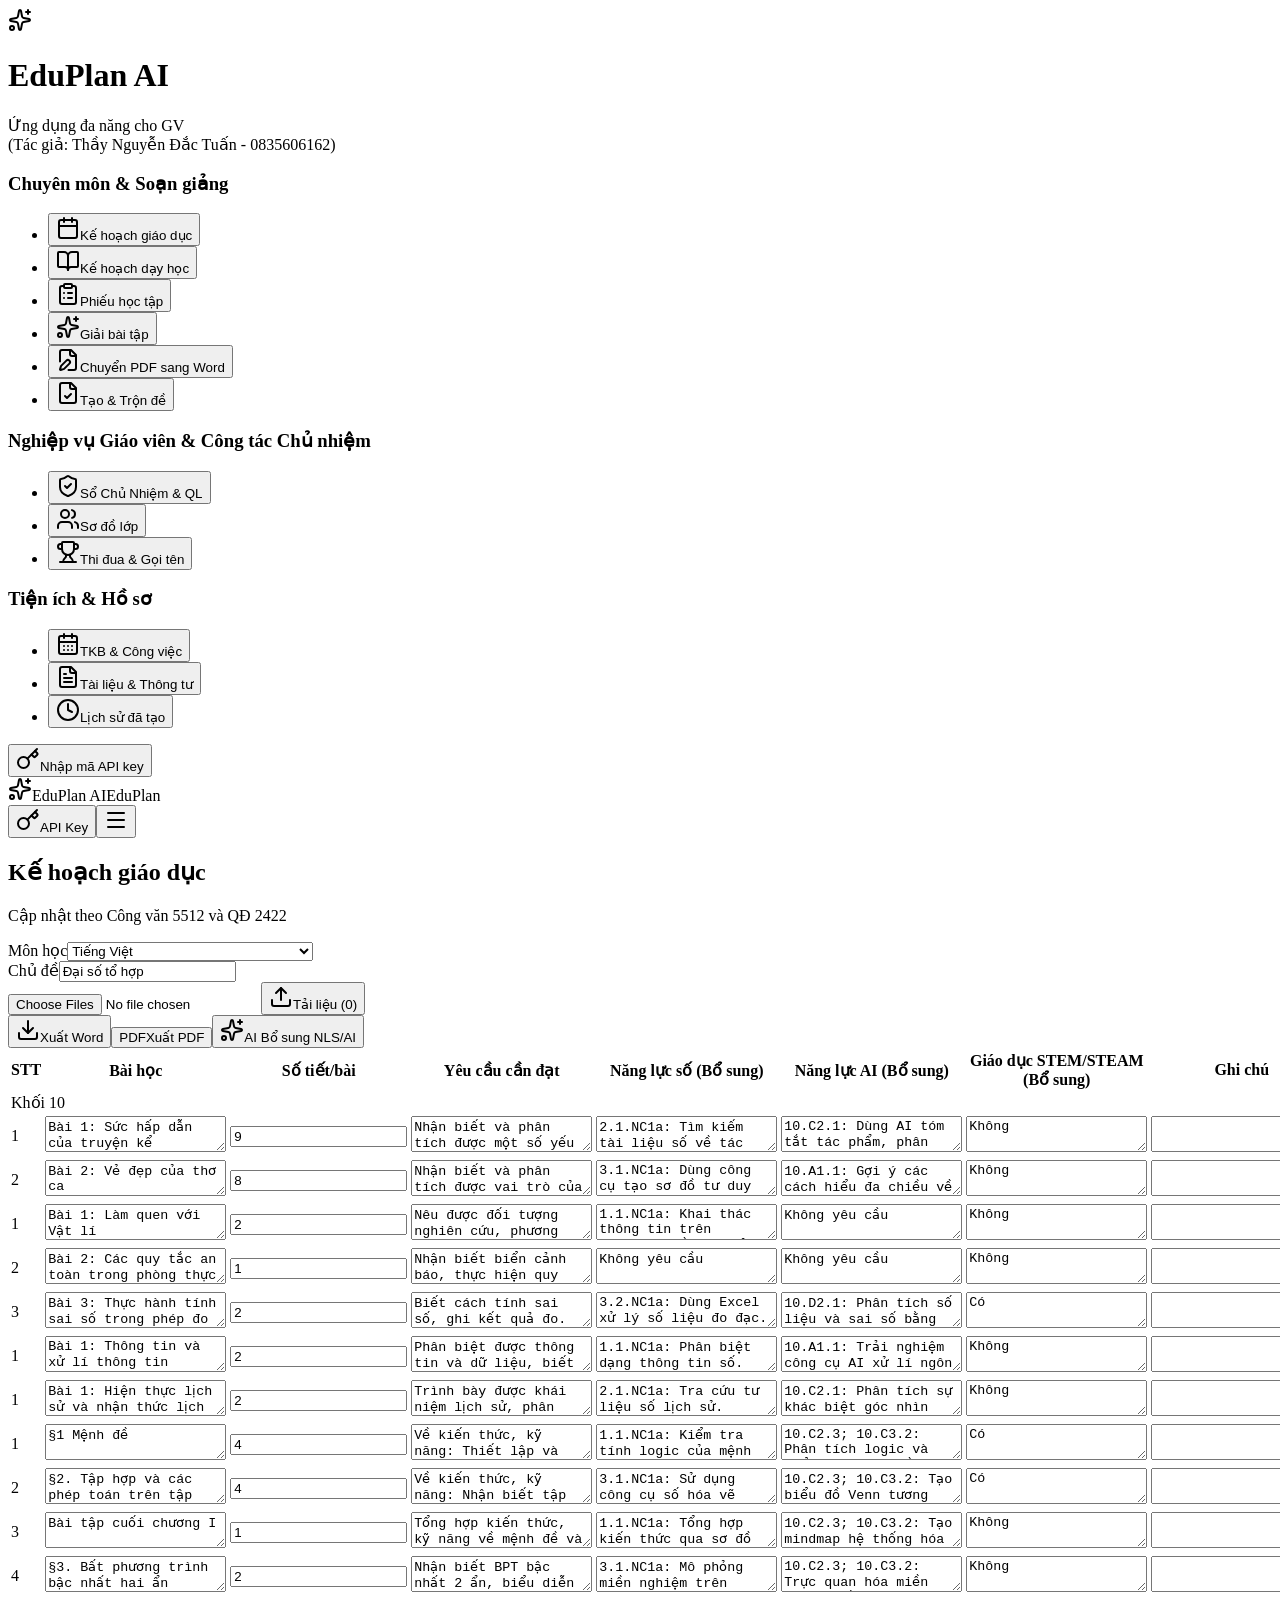
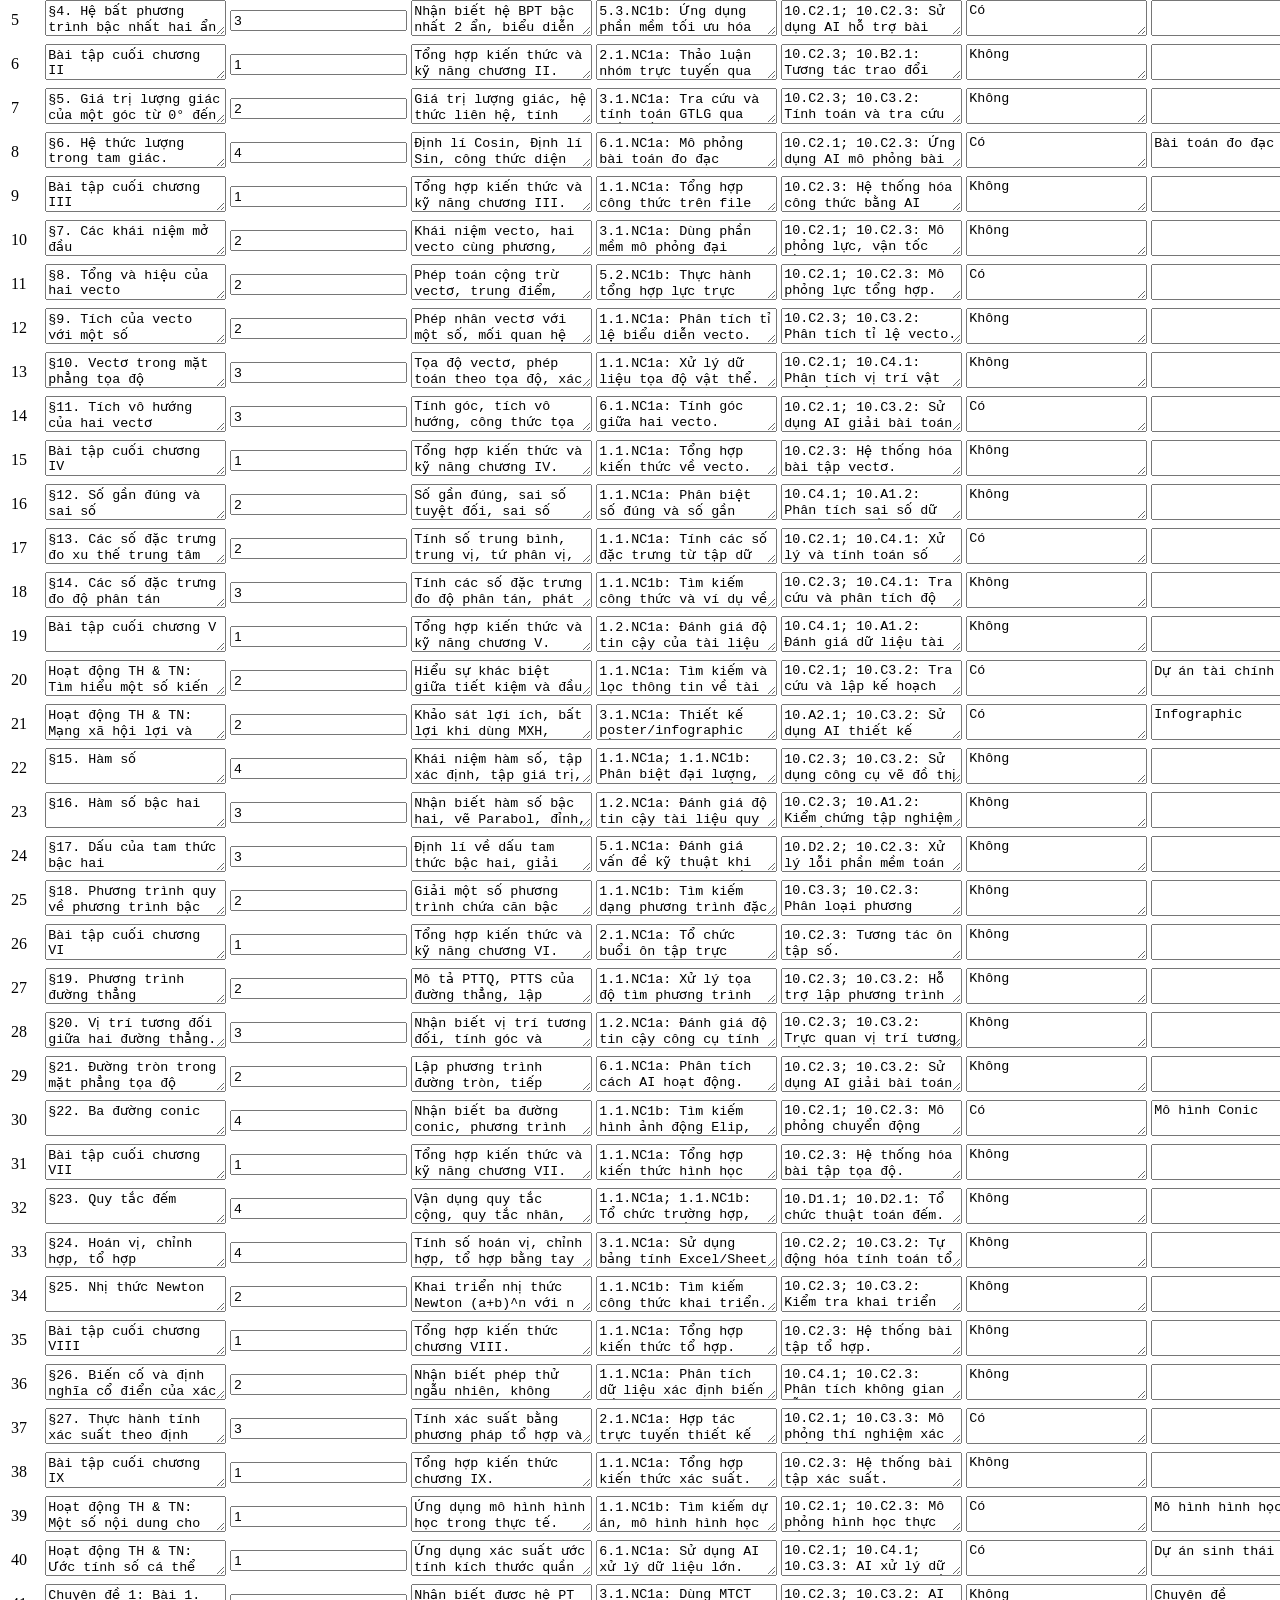
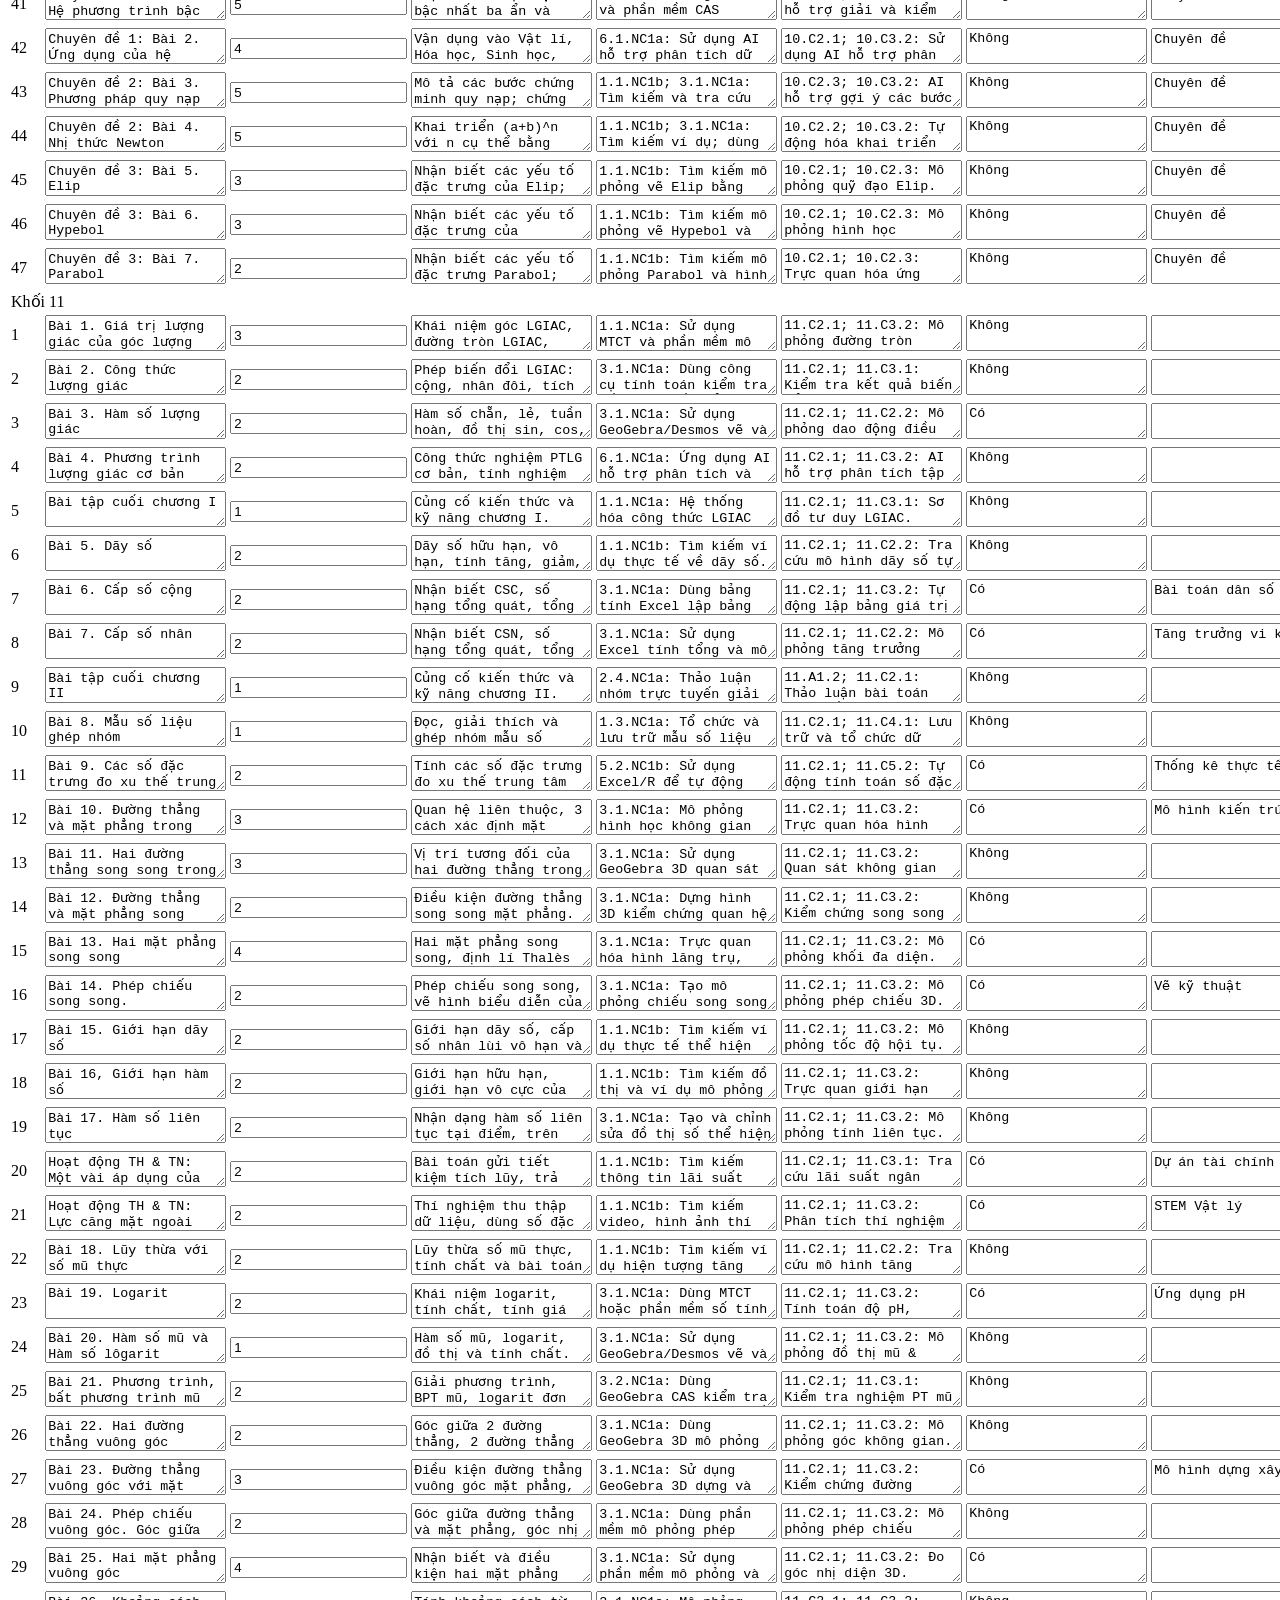
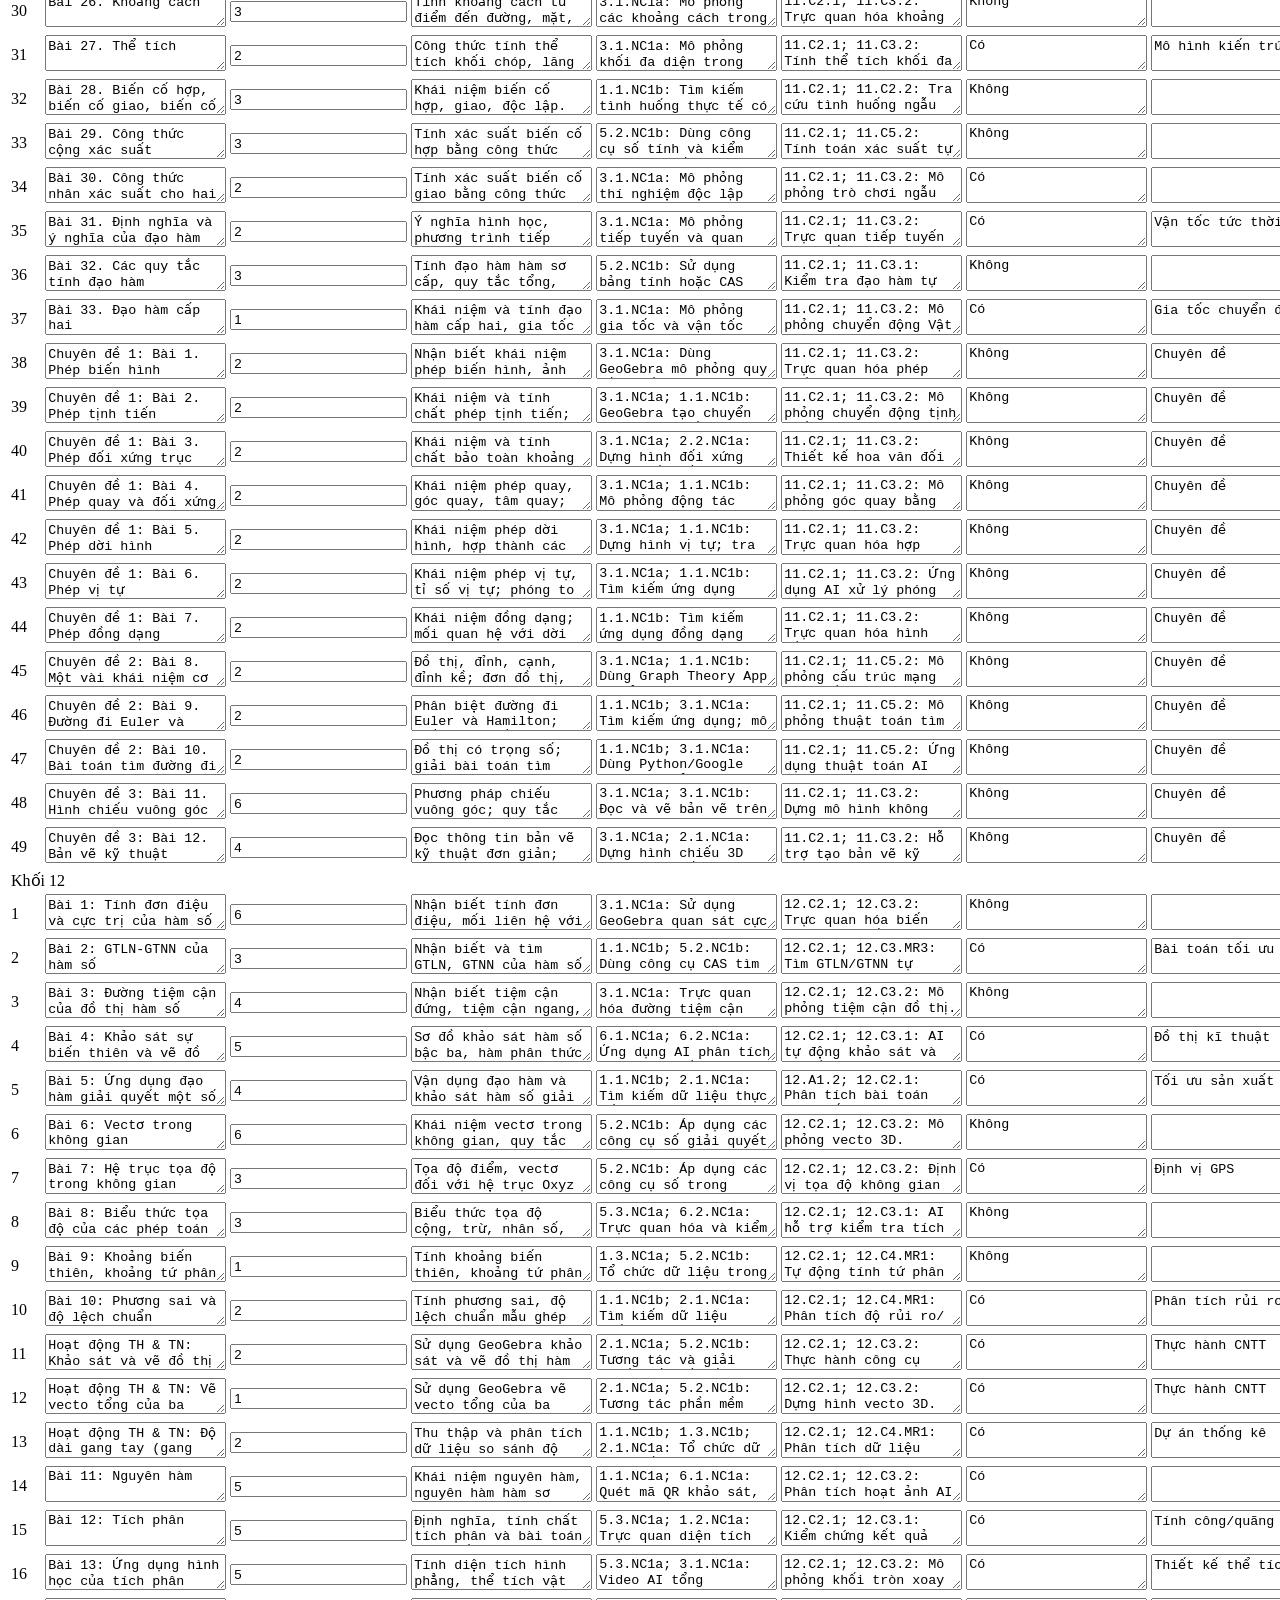
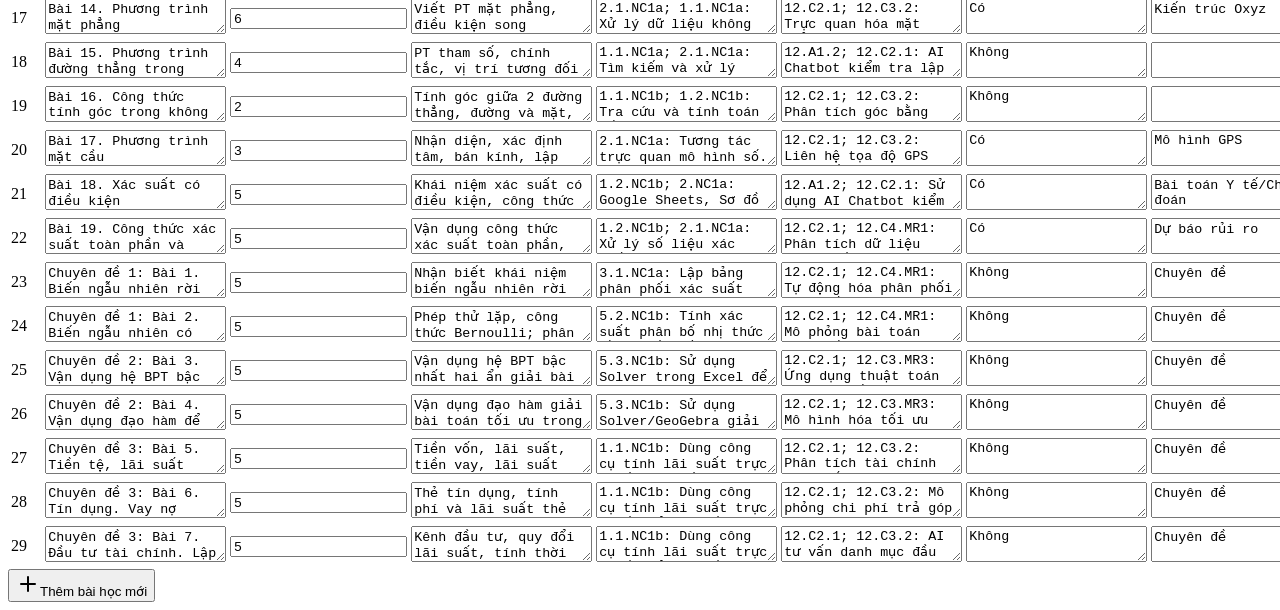
==== EDUPLAN-AI.html @ 2aff3b2c "Add files via upload" ====
<!DOCTYPE html>
<!-- saved from url=(0032)https://khgdkhbd2026.vercel.app/ -->
<html lang="en"><head><meta http-equiv="Content-Type" content="text/html; charset=UTF-8">
    
    <meta name="viewport" content="width=device-width, initial-scale=1.0">
    <title>EDUPLAN-AI</title>
    <meta name="description" content="app ke hoach bai day cho GV.">
    <meta property="og:title" content="Liên hệ lấy keyapp: 0835606162-TH TUẤN">
    <meta property="og:description" content="khbdnlsai2026.">
    <meta property="og:type" content="website">
    <meta name="twitter:card" content="summary_large_image">
    <link rel="manifest" href="https://khgdkhbd2026.vercel.app/manifest.json">
    <meta name="theme-color" content="#2563eb">
    <script>
      if ('serviceWorker' in navigator) {
        window.addEventListener('load', () => {
          navigator.serviceWorker.register('/sw.js').then((registration) => {
            console.log('ServiceWorker registration successful with scope: ', registration.scope);
          }, (err) => {
            console.log('ServiceWorker registration failed: ', err);
          });
        });
      }
    </script>
    <style>
      @media print {
        body * {
          visibility: hidden;
        }
        .printable-matrix, .printable-matrix * {
          visibility: visible;
        }
        .printable-matrix {
          position: absolute;
          left: 0;
          top: 0;
          width: 100%;
          border: none !important;
          box-shadow: none !important;
          background: white !important;
          padding: 0 !important;
          margin: 0 !important;
        }
        /* Override app wrappers to prevent clipping */
        html, body, #root, .h-screen, .overflow-hidden, .overflow-y-auto {
          height: auto !important;
          min-height: auto !important;
          overflow: visible !important;
          position: static !important;
          background: white !important;
        }
        .no-print {
          display: none !important;
        }
      }
    </style>
      <link rel="stylesheet" type="text/css" href="./EDUPLAN-AI_files/fonts.css" media="all" onload="this.media=&#39;all&#39;">
    <script src="./EDUPLAN-AI_files/tikzjax.js.tải xuống" defer=""></script>
    <script type="module" crossorigin="" src="./EDUPLAN-AI_files/index-CPGBnCw9.js.tải xuống"></script>
    <link rel="stylesheet" crossorigin="" href="./EDUPLAN-AI_files/index-DOanjFmd.css">
  <link rel="modulepreload" as="script" crossorigin="" href="https://khgdkhbd2026.vercel.app/assets/EducationalPlan-D_x_A_7k.js"><link rel="modulepreload" as="script" crossorigin="" href="https://khgdkhbd2026.vercel.app/assets/apiFetch-DrlTNwpr.js"><link rel="modulepreload" as="script" crossorigin="" href="https://khgdkhbd2026.vercel.app/assets/subjects-Dtm9vqwq.js"><link rel="modulepreload" as="script" crossorigin="" href="https://khgdkhbd2026.vercel.app/assets/mockData-CwZsVvOk.js"><link rel="modulepreload" as="script" crossorigin="" href="https://khgdkhbd2026.vercel.app/assets/print-BOGsE0If.js"><link rel="modulepreload" as="script" crossorigin="" href="https://khgdkhbd2026.vercel.app/assets/html2pdf-CAufFsAL.js"><link rel="modulepreload" as="script" crossorigin="" href="https://khgdkhbd2026.vercel.app/assets/upload-DOWw3gd8.js"><link rel="modulepreload" as="script" crossorigin="" href="https://khgdkhbd2026.vercel.app/assets/download-EccSyJVL.js"><link rel="modulepreload" as="script" crossorigin="" href="https://khgdkhbd2026.vercel.app/assets/loader-circle-CNFNEzaU.js"><link rel="modulepreload" as="script" crossorigin="" href="https://khgdkhbd2026.vercel.app/assets/plus-DT70o8NE.js"><script src="./EDUPLAN-AI_files/script.js.tải xuống" defer="" data-sdkn="@vercel/analytics/react" data-sdkv="1.6.1"></script><style>.--savior-overlay-transform-reset {
  transform: none !important;
}
.--savior-overlay-z-index-top {
  z-index: 2147483643 !important;
}
.--savior-overlay-position-relative {
  position: relative;
}
.--savior-overlay-position-static {
  position: static !important;
}
.--savior-overlay-overflow-hidden {
  overflow: hidden !important;
}
.--savior-overlay-overflow-x-visible {
  overflow-x: visible !important;
}
.--savior-overlay-overflow-y-visible {
  overflow-y: visible !important;
}
.--savior-overlay-z-index-reset {
  z-index: auto !important;
}
.--savior-overlay-display-none {
  display: none !important;
}
.--savior-overlay-clearfix {
  clear: both;
}
.--savior-overlay-reset-filter {
  filter: none !important;
  backdrop-filter: none !important;
}
.--savior-tooltip-host {
  z-index: 9999;
  position: absolute;
  top: 0;
}
/*Override css styles for Twitch.tv*/
main.--savior-overlay-z-index-reset {
  z-index: auto !important;
}
.modal__backdrop.--savior-overlay-z-index-reset {
  position: static !important;
}
main.--savior-overlay-z-index-top {
  z-index: auto !important;
}
main.--savior-overlay-z-index-top .channel-root__player-container + div,
main.--savior-overlay-z-index-top .video-player-hosting-ui__container + div {
  opacity: 0.1;
}
/*Dirty hack for facebook big video page e.g: https://www.facebook.com/abc/videos/...*/
.--savior-backdrop {
  position: fixed !important;
  z-index: 2147483642 !important;
  top: 0;
  left: 0;
  height: 100vh;
  width: 100vw !important;
  background-color: rgba(0,0,0,0.9);
}
.--savior-overlay-twitter-video-player {
  position: fixed;
  width: 80%;
  height: 80%;
  top: 10%;
  left: 10%;
}
.--savior-overlay-z-index-reset [class*="DivSideNavContainer"],
.--savior-overlay-z-index-reset [class*="DivHeaderContainer"],
.--savior-overlay-z-index-reset [class*="DivBottomContainer"],
.--savior-overlay-z-index-reset [class*="DivCategoryListWrapper"],
.--savior-overlay-z-index-reset [data-testid="sidebarColumn"],
.--savior-overlay-z-index-reset header[role="banner"],
.--savior-overlay-z-index-reset [data-testid="cellInnerDiv"]:not(.--savior-overlay-z-index-reset),
.--savior-overlay-z-index-reset [aria-label="Home timeline"]>div:first-child,
.--savior-overlay-z-index-reset [aria-label="Home timeline"]>div:nth-child(3) {
  z-index: -1 !important;
}
.--savior-overlay-z-index-reset [data-testid="cellInnerDiv"] .--savior-backdrop+div {
  z-index: 2147483643 !important;
}
.--savior-overlay-z-index-reset [data-testid="primaryColumn"]>[aria-label="Home timeline"] {
  z-index: 0 !important;
}
.--savior-overlay-z-index-reset#mtLayer,
.--savior-overlay-z-index-reset.media-layer {
  z-index: 3000 !important;
}
.--savior-overlay-position-relative [class*="SecBar_secBar_"],
.--savior-overlay-position-relative .woo-box-flex [class*="Frame_top_"] {
  z-index: 0 !important;
}
.--savior-overlay-position-relative .vue-recycle-scroller__item-view:not(.--savior-overlay-z-index-reset),
.--savior-overlay-position-relative .woo-panel-main[class*="BackTop_main_"],
.--savior-overlay-position-relative [class*="Main_side_"] {
  z-index: -1 !important;
}
/* Fix conflict css with zingmp3 */
.zm-video-modal.--savior-overlay-z-index-reset {
  position: absolute;
}
/* Dirty hack for xvideos99 */
#page #main.--savior-overlay-z-index-reset {
  z-index: auto !important;
}
/* Overlay for ok.ru */
#vp_w.--savior-overlay-z-index-reset.media-layer.media-layer__video {
  overflow-y: hidden;
  z-index: 2147483643 !important;
}
/* Fix missing controller for tv.naver.com */
.--savior-overlay-z-index-top.rmc_controller,
.--savior-overlay-z-index-top.rmc_setting_intro,
.--savior-overlay-z-index-top.rmc_highlight,
.--savior-overlay-z-index-top.rmc_control_settings {
  z-index: 2147483644 !important;
}
/* Dirty hack for douyi.com */
.swiper-wrapper.--savior-overlay-z-index-reset .swiper-slide:not(.swiper-slide-active),
.swiper-wrapper.--savior-overlay-transform-reset .swiper-slide:not(.swiper-slide-active) {
  display: none;
}
.videoWrap + div > div {
  pointer-events: unset;
}
/* Dirty hack for fpt.ai */
.mfp-wrap.--savior-overlay-z-index-top {
  position: relative;
}
.mfp-wrap.--savior-overlay-z-index-top .mfp-close {
  display: none;
}
.mfp-wrap.--savior-overlay-z-index-top .mfp-content {
  position: fixed;
  top: 50%;
  left: 50%;
  transform: translate(-50%, -50%);
}
section.--savior-overlay-z-index-reset>main[role="main"].--savior-overlay-z-index-reset + nav {
  z-index: -1 !important;
}
section.--savior-overlay-z-index-reset>main[role="main"].--savior-overlay-z-index-reset section.--savior-overlay-z-index-reset div.--savior-overlay-z-index-reset ~ div {
  position: relative;
}
.watching-movie #video-player.--savior-overlay-z-index-top {
  z-index: 2147483644 !important;
}
div[class^="tiktok"].--savior-overlay-z-index-reset {
  z-index: 2147483644 !important;
}
.--savior-lightoff-fix section:not(:has([class*="--savior-overlay-"])),
.--savior-lightoff-fix section.section_video ~ section {
  z-index: -1;
  position: relative;
}
.--savior-lightoff-fix header,
.--savior-lightoff-fix footer,
.--savior-lightoff-fix .top-header,
.--savior-lightoff-fix .swiper-container,
.--savior-lightoff-fix #to_top,
.--savior-lightoff-fix #button-adblock {
  z-index: -1 !important;
}
@-moz-keyframes fadeIn {
  from {
    opacity: 0;
  }
  to {
    opacity: 1;
  }
}
@-webkit-keyframes fadeIn {
  from {
    opacity: 0;
  }
  to {
    opacity: 1;
  }
}
@-o-keyframes fadeIn {
  from {
    opacity: 0;
  }
  to {
    opacity: 1;
  }
}
@keyframes fadeIn {
  from {
    opacity: 0;
  }
  to {
    opacity: 1;
  }
}
</style><link rel="modulepreload" as="script" crossorigin="" href="https://khgdkhbd2026.vercel.app/assets/LessonPlan--E6l7tXB.js"><link rel="modulepreload" as="script" crossorigin="" href="https://khgdkhbd2026.vercel.app/assets/_commonjs-dynamic-modules-9F5e4_Xb.js"><link rel="modulepreload" as="script" crossorigin="" href="https://khgdkhbd2026.vercel.app/assets/MarkdownRenderer-B75_JgMZ.js"><link rel="modulepreload" as="script" crossorigin="" href="https://khgdkhbd2026.vercel.app/assets/history-BkYRBa02.js"><link rel="modulepreload" as="script" crossorigin="" href="https://khgdkhbd2026.vercel.app/assets/trash-2-Ck6q0DhM.js"><link rel="modulepreload" as="script" crossorigin="" href="https://khgdkhbd2026.vercel.app/assets/pen-line-B1DhP0yy.js"><link rel="modulepreload" as="script" crossorigin="" href="https://khgdkhbd2026.vercel.app/assets/Worksheets-aFomxYbh.js"><link rel="modulepreload" as="script" crossorigin="" href="https://khgdkhbd2026.vercel.app/assets/cloudExamStore-CtqX3-jI.js"><link rel="modulepreload" as="script" crossorigin="" href="https://khgdkhbd2026.vercel.app/assets/UploadTeacherExamModal-C6GpVpnX.js"><link rel="modulepreload" as="script" crossorigin="" href="https://khgdkhbd2026.vercel.app/assets/index-BU23_o-w.js"><link rel="modulepreload" as="script" crossorigin="" href="https://khgdkhbd2026.vercel.app/assets/copy-D5ULxAk8.js"><link rel="modulepreload" as="script" crossorigin="" href="https://khgdkhbd2026.vercel.app/assets/printer-C2uSdQ8a.js"><link rel="modulepreload" as="script" crossorigin="" href="https://khgdkhbd2026.vercel.app/assets/PdfToWord-aCp-K_FB.js"><link rel="modulepreload" as="script" crossorigin="" href="https://khgdkhbd2026.vercel.app/assets/ExerciseSolver-ex5oXWmB.js"><link rel="modulepreload" as="script" crossorigin="" href="https://khgdkhbd2026.vercel.app/assets/camera-C32bxKoZ.js"><link rel="modulepreload" as="script" crossorigin="" href="https://khgdkhbd2026.vercel.app/assets/maximize-2-D2xrT_pd.js"><link rel="modulepreload" as="script" crossorigin="" href="https://khgdkhbd2026.vercel.app/assets/ExamGenerator-SQzCjQIs.js"><link rel="modulepreload" as="script" crossorigin="" href="https://khgdkhbd2026.vercel.app/assets/shuffle-C-THFs_M.js"><link rel="modulepreload" as="script" crossorigin="" href="https://khgdkhbd2026.vercel.app/assets/award-ysh-CQ14.js"><link rel="modulepreload" as="script" crossorigin="" href="https://khgdkhbd2026.vercel.app/assets/circle-x-CiU1gE19.js"></head>
  <body>
    <div id="root"><div class="flex h-screen bg-slate-100 font-sans overflow-hidden"><div class="fixed inset-y-0 left-0 z-30 transform transition-transform duration-300 ease-in-out lg:static lg:translate-x-0 -translate-x-full"><div class="w-64 bg-slate-900 text-white h-full flex flex-col"><div class="p-6 border-b border-slate-800"><div class="flex items-center gap-3 text-emerald-400"><svg xmlns="http://www.w3.org/2000/svg" width="24" height="24" viewBox="0 0 24 24" fill="none" stroke="currentColor" stroke-width="2" stroke-linecap="round" stroke-linejoin="round" class="lucide lucide-sparkles h-8 w-8" aria-hidden="true"><path d="M11.017 2.814a1 1 0 0 1 1.966 0l1.051 5.558a2 2 0 0 0 1.594 1.594l5.558 1.051a1 1 0 0 1 0 1.966l-5.558 1.051a2 2 0 0 0-1.594 1.594l-1.051 5.558a1 1 0 0 1-1.966 0l-1.051-5.558a2 2 0 0 0-1.594-1.594l-5.558-1.051a1 1 0 0 1 0-1.966l5.558-1.051a2 2 0 0 0 1.594-1.594z"></path><path d="M20 2v4"></path><path d="M22 4h-4"></path><circle cx="4" cy="20" r="2"></circle></svg><h1 class="text-xl font-bold">EduPlan AI</h1></div><p class="text-xs text-slate-400 mt-2 leading-relaxed">Ứng dụng đa năng cho GV<br>(Tác giả: Thầy Nguyễn Đắc Tuấn - 0835606162)</p></div><nav class="flex-1 py-4 overflow-y-auto custom-scrollbar"><div class="mb-6 last:mb-2"><h3 class="px-6 mb-2 text-xs font-semibold text-slate-500 uppercase tracking-wider">Chuyên môn &amp; Soạn giảng</h3><ul class="space-y-1"><li><button class="w-full flex items-center gap-3 px-6 py-3 text-sm font-medium transition-colors bg-emerald-500/10 text-emerald-400 border-r-4 border-emerald-500"><svg xmlns="http://www.w3.org/2000/svg" width="24" height="24" viewBox="0 0 24 24" fill="none" stroke="currentColor" stroke-width="2" stroke-linecap="round" stroke-linejoin="round" class="lucide lucide-calendar h-5 w-5" aria-hidden="true"><path d="M8 2v4"></path><path d="M16 2v4"></path><rect width="18" height="18" x="3" y="4" rx="2"></rect><path d="M3 10h18"></path></svg>Kế hoạch giáo dục</button></li><li><button class="w-full flex items-center gap-3 px-6 py-3 text-sm font-medium transition-colors text-slate-400 hover:bg-slate-800 hover:text-slate-200"><svg xmlns="http://www.w3.org/2000/svg" width="24" height="24" viewBox="0 0 24 24" fill="none" stroke="currentColor" stroke-width="2" stroke-linecap="round" stroke-linejoin="round" class="lucide lucide-book-open h-5 w-5" aria-hidden="true"><path d="M12 7v14"></path><path d="M3 18a1 1 0 0 1-1-1V4a1 1 0 0 1 1-1h5a4 4 0 0 1 4 4 4 4 0 0 1 4-4h5a1 1 0 0 1 1 1v13a1 1 0 0 1-1 1h-6a3 3 0 0 0-3 3 3 3 0 0 0-3-3z"></path></svg>Kế hoạch dạy học</button></li><li><button class="w-full flex items-center gap-3 px-6 py-3 text-sm font-medium transition-colors text-slate-400 hover:bg-slate-800 hover:text-slate-200"><svg xmlns="http://www.w3.org/2000/svg" width="24" height="24" viewBox="0 0 24 24" fill="none" stroke="currentColor" stroke-width="2" stroke-linecap="round" stroke-linejoin="round" class="lucide lucide-clipboard-list h-5 w-5" aria-hidden="true"><rect width="8" height="4" x="8" y="2" rx="1" ry="1"></rect><path d="M16 4h2a2 2 0 0 1 2 2v14a2 2 0 0 1-2 2H6a2 2 0 0 1-2-2V6a2 2 0 0 1 2-2h2"></path><path d="M12 11h4"></path><path d="M12 16h4"></path><path d="M8 11h.01"></path><path d="M8 16h.01"></path></svg>Phiếu học tập</button></li><li><button class="w-full flex items-center gap-3 px-6 py-3 text-sm font-medium transition-colors text-slate-400 hover:bg-slate-800 hover:text-slate-200"><svg xmlns="http://www.w3.org/2000/svg" width="24" height="24" viewBox="0 0 24 24" fill="none" stroke="currentColor" stroke-width="2" stroke-linecap="round" stroke-linejoin="round" class="lucide lucide-sparkles h-5 w-5" aria-hidden="true"><path d="M11.017 2.814a1 1 0 0 1 1.966 0l1.051 5.558a2 2 0 0 0 1.594 1.594l5.558 1.051a1 1 0 0 1 0 1.966l-5.558 1.051a2 2 0 0 0-1.594 1.594l-1.051 5.558a1 1 0 0 1-1.966 0l-1.051-5.558a2 2 0 0 0-1.594-1.594l-5.558-1.051a1 1 0 0 1 0-1.966l5.558-1.051a2 2 0 0 0 1.594-1.594z"></path><path d="M20 2v4"></path><path d="M22 4h-4"></path><circle cx="4" cy="20" r="2"></circle></svg>Giải bài tập</button></li><li><button class="w-full flex items-center gap-3 px-6 py-3 text-sm font-medium transition-colors text-slate-400 hover:bg-slate-800 hover:text-slate-200"><svg xmlns="http://www.w3.org/2000/svg" width="24" height="24" viewBox="0 0 24 24" fill="none" stroke="currentColor" stroke-width="2" stroke-linecap="round" stroke-linejoin="round" class="lucide lucide-file-pen h-5 w-5" aria-hidden="true"><path d="M12.5 22H18a2 2 0 0 0 2-2V7l-5-5H6a2 2 0 0 0-2 2v9.5"></path><path d="M14 2v4a2 2 0 0 0 2 2h4"></path><path d="M13.378 15.626a1 1 0 1 0-3.004-3.004l-5.01 5.012a2 2 0 0 0-.506.854l-.837 2.87a.5.5 0 0 0 .62.62l2.87-.837a2 2 0 0 0 .854-.506z"></path></svg>Chuyển PDF sang Word</button></li><li><button class="w-full flex items-center gap-3 px-6 py-3 text-sm font-medium transition-colors text-slate-400 hover:bg-slate-800 hover:text-slate-200"><svg xmlns="http://www.w3.org/2000/svg" width="24" height="24" viewBox="0 0 24 24" fill="none" stroke="currentColor" stroke-width="2" stroke-linecap="round" stroke-linejoin="round" class="lucide lucide-file-check h-5 w-5" aria-hidden="true"><path d="M15 2H6a2 2 0 0 0-2 2v16a2 2 0 0 0 2 2h12a2 2 0 0 0 2-2V7Z"></path><path d="M14 2v4a2 2 0 0 0 2 2h4"></path><path d="m9 15 2 2 4-4"></path></svg>Tạo &amp; Trộn đề</button></li></ul></div><div class="mb-6 last:mb-2"><h3 class="px-6 mb-2 text-xs font-semibold text-slate-500 uppercase tracking-wider">Nghiệp vụ Giáo viên &amp; Công tác Chủ nhiệm</h3><ul class="space-y-1"><li><button class="w-full flex items-center gap-3 px-6 py-3 text-sm font-medium transition-colors text-slate-400 hover:bg-slate-800 hover:text-slate-200"><svg xmlns="http://www.w3.org/2000/svg" width="24" height="24" viewBox="0 0 24 24" fill="none" stroke="currentColor" stroke-width="2" stroke-linecap="round" stroke-linejoin="round" class="lucide lucide-shield-check h-5 w-5" aria-hidden="true"><path d="M20 13c0 5-3.5 7.5-7.66 8.95a1 1 0 0 1-.67-.01C7.5 20.5 4 18 4 13V6a1 1 0 0 1 1-1c2 0 4.5-1.2 6.24-2.72a1.17 1.17 0 0 1 1.52 0C14.51 3.81 17 5 19 5a1 1 0 0 1 1 1z"></path><path d="m9 12 2 2 4-4"></path></svg>Sổ Chủ Nhiệm &amp; QL</button></li><li><button class="w-full flex items-center gap-3 px-6 py-3 text-sm font-medium transition-colors text-slate-400 hover:bg-slate-800 hover:text-slate-200"><svg xmlns="http://www.w3.org/2000/svg" width="24" height="24" viewBox="0 0 24 24" fill="none" stroke="currentColor" stroke-width="2" stroke-linecap="round" stroke-linejoin="round" class="lucide lucide-users h-5 w-5" aria-hidden="true"><path d="M16 21v-2a4 4 0 0 0-4-4H6a4 4 0 0 0-4 4v2"></path><path d="M16 3.128a4 4 0 0 1 0 7.744"></path><path d="M22 21v-2a4 4 0 0 0-3-3.87"></path><circle cx="9" cy="7" r="4"></circle></svg>Sơ đồ lớp</button></li><li><button class="w-full flex items-center gap-3 px-6 py-3 text-sm font-medium transition-colors text-slate-400 hover:bg-slate-800 hover:text-slate-200"><svg xmlns="http://www.w3.org/2000/svg" width="24" height="24" viewBox="0 0 24 24" fill="none" stroke="currentColor" stroke-width="2" stroke-linecap="round" stroke-linejoin="round" class="lucide lucide-trophy h-5 w-5" aria-hidden="true"><path d="M10 14.66v1.626a2 2 0 0 1-.976 1.696A5 5 0 0 0 7 21.978"></path><path d="M14 14.66v1.626a2 2 0 0 0 .976 1.696A5 5 0 0 1 17 21.978"></path><path d="M18 9h1.5a1 1 0 0 0 0-5H18"></path><path d="M4 22h16"></path><path d="M6 9a6 6 0 0 0 12 0V3a1 1 0 0 0-1-1H7a1 1 0 0 0-1 1z"></path><path d="M6 9H4.5a1 1 0 0 1 0-5H6"></path></svg>Thi đua &amp; Gọi tên</button></li></ul></div><div class="mb-6 last:mb-2"><h3 class="px-6 mb-2 text-xs font-semibold text-slate-500 uppercase tracking-wider">Tiện ích &amp; Hồ sơ</h3><ul class="space-y-1"><li><button class="w-full flex items-center gap-3 px-6 py-3 text-sm font-medium transition-colors text-slate-400 hover:bg-slate-800 hover:text-slate-200"><svg xmlns="http://www.w3.org/2000/svg" width="24" height="24" viewBox="0 0 24 24" fill="none" stroke="currentColor" stroke-width="2" stroke-linecap="round" stroke-linejoin="round" class="lucide lucide-calendar-days h-5 w-5" aria-hidden="true"><path d="M8 2v4"></path><path d="M16 2v4"></path><rect width="18" height="18" x="3" y="4" rx="2"></rect><path d="M3 10h18"></path><path d="M8 14h.01"></path><path d="M12 14h.01"></path><path d="M16 14h.01"></path><path d="M8 18h.01"></path><path d="M12 18h.01"></path><path d="M16 18h.01"></path></svg>TKB &amp; Công việc</button></li><li><button class="w-full flex items-center gap-3 px-6 py-3 text-sm font-medium transition-colors text-slate-400 hover:bg-slate-800 hover:text-slate-200"><svg xmlns="http://www.w3.org/2000/svg" width="24" height="24" viewBox="0 0 24 24" fill="none" stroke="currentColor" stroke-width="2" stroke-linecap="round" stroke-linejoin="round" class="lucide lucide-file-text h-5 w-5" aria-hidden="true"><path d="M15 2H6a2 2 0 0 0-2 2v16a2 2 0 0 0 2 2h12a2 2 0 0 0 2-2V7Z"></path><path d="M14 2v4a2 2 0 0 0 2 2h4"></path><path d="M10 9H8"></path><path d="M16 13H8"></path><path d="M16 17H8"></path></svg>Tài liệu &amp; Thông tư</button></li><li><button class="w-full flex items-center gap-3 px-6 py-3 text-sm font-medium transition-colors text-slate-400 hover:bg-slate-800 hover:text-slate-200"><svg xmlns="http://www.w3.org/2000/svg" width="24" height="24" viewBox="0 0 24 24" fill="none" stroke="currentColor" stroke-width="2" stroke-linecap="round" stroke-linejoin="round" class="lucide lucide-clock h-5 w-5" aria-hidden="true"><path d="M12 6v6l4 2"></path><circle cx="12" cy="12" r="10"></circle></svg>Lịch sử đã tạo</button></li></ul></div></nav><div class="p-6 border-t border-slate-800"><button class="flex items-center gap-3 text-sm font-medium text-emerald-400 hover:text-emerald-300 transition-colors w-full text-left"><svg xmlns="http://www.w3.org/2000/svg" width="24" height="24" viewBox="0 0 24 24" fill="none" stroke="currentColor" stroke-width="2" stroke-linecap="round" stroke-linejoin="round" class="lucide lucide-key h-5 w-5" aria-hidden="true"><path d="m15.5 7.5 2.3 2.3a1 1 0 0 0 1.4 0l2.1-2.1a1 1 0 0 0 0-1.4L19 4"></path><path d="m21 2-9.6 9.6"></path><circle cx="7.5" cy="15.5" r="5.5"></circle></svg>Nhập mã API key</button></div></div></div><main class="flex-1 flex flex-col min-w-0 overflow-hidden h-screen"><header class="lg:hidden flex items-center justify-between p-4 bg-white border-b border-slate-200 shrink-0 shadow-sm z-10 relative"><div class="flex items-center gap-2 text-emerald-600"><svg xmlns="http://www.w3.org/2000/svg" width="24" height="24" viewBox="0 0 24 24" fill="none" stroke="currentColor" stroke-width="2" stroke-linecap="round" stroke-linejoin="round" class="lucide lucide-sparkles h-6 w-6" aria-hidden="true"><path d="M11.017 2.814a1 1 0 0 1 1.966 0l1.051 5.558a2 2 0 0 0 1.594 1.594l5.558 1.051a1 1 0 0 1 0 1.966l-5.558 1.051a2 2 0 0 0-1.594 1.594l-1.051 5.558a1 1 0 0 1-1.966 0l-1.051-5.558a2 2 0 0 0-1.594-1.594l-5.558-1.051a1 1 0 0 1 0-1.966l5.558-1.051a2 2 0 0 0 1.594-1.594z"></path><path d="M20 2v4"></path><path d="M22 4h-4"></path><circle cx="4" cy="20" r="2"></circle></svg><span class="font-bold text-lg hidden sm:inline">EduPlan AI</span><span class="font-bold text-lg sm:hidden">EduPlan</span></div><div class="flex items-center gap-2"><button class="flex items-center gap-1.5 px-2.5 py-1.5 bg-emerald-50 text-emerald-600 border border-emerald-200 rounded-md text-xs font-medium hover:bg-emerald-100 transition-colors"><svg xmlns="http://www.w3.org/2000/svg" width="24" height="24" viewBox="0 0 24 24" fill="none" stroke="currentColor" stroke-width="2" stroke-linecap="round" stroke-linejoin="round" class="lucide lucide-key h-3.5 w-3.5" aria-hidden="true"><path d="m15.5 7.5 2.3 2.3a1 1 0 0 0 1.4 0l2.1-2.1a1 1 0 0 0 0-1.4L19 4"></path><path d="m21 2-9.6 9.6"></path><circle cx="7.5" cy="15.5" r="5.5"></circle></svg><span>API Key</span></button><button class="p-2 text-slate-600 hover:bg-slate-100 rounded-md"><svg xmlns="http://www.w3.org/2000/svg" width="24" height="24" viewBox="0 0 24 24" fill="none" stroke="currentColor" stroke-width="2" stroke-linecap="round" stroke-linejoin="round" class="lucide lucide-menu h-6 w-6" aria-hidden="true"><path d="M4 5h16"></path><path d="M4 12h16"></path><path d="M4 19h16"></path></svg></button></div></header><div class="flex-1 overflow-y-auto relative w-full h-full"><div class="flex-1 bg-slate-50 min-h-screen"><div class="bg-white px-4 lg:px-8 py-4 lg:py-6 border-b border-slate-200"><div class="flex flex-col lg:flex-row justify-between items-start lg:items-center gap-4"><div class="flex-1"><h2 class="text-2xl font-bold text-slate-800">Kế hoạch giáo dục</h2><p class="text-slate-500 mt-1">Cập nhật theo Công văn 5512 và QĐ 2422</p><div class="flex flex-wrap gap-3 mt-4 items-end"><div><label class="block text-xs font-medium text-slate-600 mb-1">Môn học</label><select class="w-48 px-3 py-1.5 border border-slate-300 rounded-md text-sm bg-white"><option value="Tiếng Việt">Tiếng Việt</option><option value="Ngữ văn">Ngữ văn</option><option value="Toán">Toán</option><option value="Tiếng Anh">Tiếng Anh</option><option value="Ngoại ngữ 1">Ngoại ngữ 1</option><option value="Đạo đức">Đạo đức</option><option value="Giáo dục công dân">Giáo dục công dân</option><option value="Giáo dục kinh tế và pháp luật">Giáo dục kinh tế và pháp luật</option><option value="Tự nhiên và Xã hội">Tự nhiên và Xã hội</option><option value="Khoa học">Khoa học</option><option value="Khoa học tự nhiên">Khoa học tự nhiên</option><option value="Lịch sử và Địa lí">Lịch sử và Địa lí</option><option value="Lịch sử">Lịch sử</option><option value="Địa lí">Địa lí</option><option value="Vật lí">Vật lí</option><option value="Hoá học">Hoá học</option><option value="Sinh học">Sinh học</option><option value="Tin học">Tin học</option><option value="Công nghệ">Công nghệ</option><option value="Giáo dục thể chất">Giáo dục thể chất</option><option value="Âm nhạc">Âm nhạc</option><option value="Mĩ thuật">Mĩ thuật</option><option value="Hoạt động trải nghiệm, hướng nghiệp">Hoạt động trải nghiệm, hướng nghiệp</option><option value="Nội dung giáo dục địa phương">Nội dung giáo dục địa phương</option><option value="Giáo dục quốc phòng và an ninh">Giáo dục quốc phòng và an ninh</option><option value="Chuyên đề học tập">Chuyên đề học tập</option></select></div><div><label class="block text-xs font-medium text-slate-600 mb-1">Chủ đề</label><input class="w-48 px-3 py-1.5 border border-slate-300 rounded-md text-sm" type="text" value="Đại số tổ hợp"></div><input class="hidden" accept=".pdf,.txt,.csv,.html,.doc,.docx" multiple="" type="file"><button class="flex items-center gap-2 px-3 py-1.5 bg-white border border-slate-300 text-slate-700 rounded-md hover:bg-slate-50 text-sm"><svg xmlns="http://www.w3.org/2000/svg" width="24" height="24" viewBox="0 0 24 24" fill="none" stroke="currentColor" stroke-width="2" stroke-linecap="round" stroke-linejoin="round" class="lucide lucide-upload h-4 w-4" aria-hidden="true"><path d="M12 3v12"></path><path d="m17 8-5-5-5 5"></path><path d="M21 15v4a2 2 0 0 1-2 2H5a2 2 0 0 1-2-2v-4"></path></svg>Tải liệu (0)</button></div></div><div class="flex items-center gap-3"><button class="flex items-center gap-2 px-4 py-2 bg-blue-600 text-white rounded-lg hover:bg-blue-700 transition-colors"><svg xmlns="http://www.w3.org/2000/svg" width="24" height="24" viewBox="0 0 24 24" fill="none" stroke="currentColor" stroke-width="2" stroke-linecap="round" stroke-linejoin="round" class="lucide lucide-download h-4 w-4" aria-hidden="true"><path d="M12 15V3"></path><path d="M21 15v4a2 2 0 0 1-2 2H5a2 2 0 0 1-2-2v-4"></path><path d="m7 10 5 5 5-5"></path></svg>Xuất Word</button><button class="flex items-center gap-2 px-4 py-2 bg-rose-600 text-white rounded-lg hover:bg-rose-700 transition-colors"><span class="text-xs font-bold border-2 border-current px-1 rounded">PDF</span>Xuất PDF</button><button class="flex items-center gap-2 px-4 py-2 bg-emerald-600 text-white rounded-lg hover:bg-emerald-700 transition-colors disabled:opacity-70"><svg xmlns="http://www.w3.org/2000/svg" width="24" height="24" viewBox="0 0 24 24" fill="none" stroke="currentColor" stroke-width="2" stroke-linecap="round" stroke-linejoin="round" class="lucide lucide-sparkles h-4 w-4" aria-hidden="true"><path d="M11.017 2.814a1 1 0 0 1 1.966 0l1.051 5.558a2 2 0 0 0 1.594 1.594l5.558 1.051a1 1 0 0 1 0 1.966l-5.558 1.051a2 2 0 0 0-1.594 1.594l-1.051 5.558a1 1 0 0 1-1.966 0l-1.051-5.558a2 2 0 0 0-1.594-1.594l-5.558-1.051a1 1 0 0 1 0-1.966l5.558-1.051a2 2 0 0 0 1.594-1.594z"></path><path d="M20 2v4"></path><path d="M22 4h-4"></path><circle cx="4" cy="20" r="2"></circle></svg>AI Bổ sung NLS/AI</button></div></div></div><div class="p-4 lg:p-8"><div class="bg-white rounded-xl shadow-sm border border-slate-200 overflow-hidden"><div class="overflow-x-auto"><div id="khgd-table-export"><table class="w-full text-sm text-left border-collapse"><thead class="text-xs text-slate-700 bg-slate-100 uppercase"><tr><th class="px-4 py-3 border border-slate-200 w-12 text-center">STT</th><th class="px-4 py-3 border border-slate-200 min-w-[200px]">Bài học</th><th class="px-4 py-3 border border-slate-200 w-24 text-center">Số tiết/bài</th><th class="px-4 py-3 border border-slate-200 min-w-[250px]">Yêu cầu cần đạt</th><th class="px-4 py-3 border border-slate-200 min-w-[200px] text-blue-700">Năng lực số (Bổ sung)</th><th class="px-4 py-3 border border-slate-200 min-w-[200px] text-purple-700">Năng lực AI (Bổ sung)</th><th class="px-4 py-3 border border-slate-200 min-w-[150px] text-emerald-700">Giáo dục STEM/STEAM (Bổ sung)</th><th class="px-4 py-3 border border-slate-200 w-32">Ghi chú</th></tr></thead><tbody><tr class="bg-slate-200/80"><td colspan="8" class="px-4 py-3 font-bold text-lg text-slate-800 uppercase border border-slate-300">Khối 10</td></tr><tr class="bg-white hover:bg-slate-50 transition-colors group"><td class="px-4 py-3 border border-slate-200 text-center">1</td><td class="border border-slate-200 p-0"><textarea class="w-full h-full min-h-[80px] p-4 resize-none border-none outline-none bg-transparent">Bài 1: Sức hấp dẫn của truyện kể</textarea></td><td class="border border-slate-200 p-0"><input class="w-full h-full p-4 text-center border-none outline-none bg-transparent" type="number" value="9"></td><td class="border border-slate-200 p-0"><textarea class="w-full h-full min-h-[80px] p-4 resize-none border-none outline-none bg-transparent">Nhận biết và phân tích được một số yếu tố của truyện kể: cốt truyện, người kể chuyện, điểm nhìn, lời người kể chuyện, lời nhân vật.</textarea></td><td class="border border-slate-200 p-0 bg-blue-50/30"><textarea class="w-full h-full min-h-[80px] p-4 resize-none border-none outline-none bg-transparent text-blue-800" placeholder="[Mã NLS]...">2.1.NC1a: Tìm kiếm tài liệu số về tác phẩm.</textarea></td><td class="border border-slate-200 p-0 bg-purple-50/30"><textarea class="w-full h-full min-h-[80px] p-4 resize-none border-none outline-none bg-transparent text-purple-800" placeholder="[Mã NLAI]...">10.C2.1: Dùng AI tóm tắt tác phẩm, phân tích nhân vật cơ bản.</textarea></td><td class="border border-slate-200 p-0 bg-emerald-50/30"><textarea class="w-full h-full min-h-[80px] p-4 resize-none border-none outline-none bg-transparent text-emerald-800" placeholder="Dự án STEM...">Không</textarea></td><td class="border border-slate-200 p-0"><textarea class="w-full h-full min-h-[80px] p-4 resize-none border-none outline-none bg-transparent"></textarea></td></tr><tr class="bg-white hover:bg-slate-50 transition-colors group"><td class="px-4 py-3 border border-slate-200 text-center">2</td><td class="border border-slate-200 p-0"><textarea class="w-full h-full min-h-[80px] p-4 resize-none border-none outline-none bg-transparent">Bài 2: Vẻ đẹp của thơ ca</textarea></td><td class="border border-slate-200 p-0"><input class="w-full h-full p-4 text-center border-none outline-none bg-transparent" type="number" value="8"></td><td class="border border-slate-200 p-0"><textarea class="w-full h-full min-h-[80px] p-4 resize-none border-none outline-none bg-transparent">Nhận biết và phân tích được vai trò của yếu tố tượng trưng trong thơ, đánh giá giá trị thẩm mỹ của ngôn từ.</textarea></td><td class="border border-slate-200 p-0 bg-blue-50/30"><textarea class="w-full h-full min-h-[80px] p-4 resize-none border-none outline-none bg-transparent text-blue-800" placeholder="[Mã NLS]...">3.1.NC1a: Dùng công cụ tạo sơ đồ tư duy phân tích hình ảnh thơ.</textarea></td><td class="border border-slate-200 p-0 bg-purple-50/30"><textarea class="w-full h-full min-h-[80px] p-4 resize-none border-none outline-none bg-transparent text-purple-800" placeholder="[Mã NLAI]...">10.A1.1: Gợi ý các cách hiểu đa chiều về hình tượng thơ bằng AI.</textarea></td><td class="border border-slate-200 p-0 bg-emerald-50/30"><textarea class="w-full h-full min-h-[80px] p-4 resize-none border-none outline-none bg-transparent text-emerald-800" placeholder="Dự án STEM...">Không</textarea></td><td class="border border-slate-200 p-0"><textarea class="w-full h-full min-h-[80px] p-4 resize-none border-none outline-none bg-transparent"></textarea></td></tr><tr class="bg-white hover:bg-slate-50 transition-colors group"><td class="px-4 py-3 border border-slate-200 text-center">1</td><td class="border border-slate-200 p-0"><textarea class="w-full h-full min-h-[80px] p-4 resize-none border-none outline-none bg-transparent">Bài 1: Làm quen với Vật lí</textarea></td><td class="border border-slate-200 p-0"><input class="w-full h-full p-4 text-center border-none outline-none bg-transparent" type="number" value="2"></td><td class="border border-slate-200 p-0"><textarea class="w-full h-full min-h-[80px] p-4 resize-none border-none outline-none bg-transparent">Nêu được đối tượng nghiên cứu, phương pháp nghiên cứu của Vật lí.</textarea></td><td class="border border-slate-200 p-0 bg-blue-50/30"><textarea class="w-full h-full min-h-[80px] p-4 resize-none border-none outline-none bg-transparent text-blue-800" placeholder="[Mã NLS]...">1.1.NC1a: Khai thác thông tin trên Internet về lịch sử Vật lí.</textarea></td><td class="border border-slate-200 p-0 bg-purple-50/30"><textarea class="w-full h-full min-h-[80px] p-4 resize-none border-none outline-none bg-transparent text-purple-800" placeholder="[Mã NLAI]...">Không yêu cầu</textarea></td><td class="border border-slate-200 p-0 bg-emerald-50/30"><textarea class="w-full h-full min-h-[80px] p-4 resize-none border-none outline-none bg-transparent text-emerald-800" placeholder="Dự án STEM...">Không</textarea></td><td class="border border-slate-200 p-0"><textarea class="w-full h-full min-h-[80px] p-4 resize-none border-none outline-none bg-transparent"></textarea></td></tr><tr class="bg-white hover:bg-slate-50 transition-colors group"><td class="px-4 py-3 border border-slate-200 text-center">2</td><td class="border border-slate-200 p-0"><textarea class="w-full h-full min-h-[80px] p-4 resize-none border-none outline-none bg-transparent">Bài 2: Các quy tắc an toàn trong phòng thực hành Vật lí</textarea></td><td class="border border-slate-200 p-0"><input class="w-full h-full p-4 text-center border-none outline-none bg-transparent" type="number" value="1"></td><td class="border border-slate-200 p-0"><textarea class="w-full h-full min-h-[80px] p-4 resize-none border-none outline-none bg-transparent">Nhận biết biển cảnh báo, thực hiện quy tắc an toàn.</textarea></td><td class="border border-slate-200 p-0 bg-blue-50/30"><textarea class="w-full h-full min-h-[80px] p-4 resize-none border-none outline-none bg-transparent text-blue-800" placeholder="[Mã NLS]...">Không yêu cầu</textarea></td><td class="border border-slate-200 p-0 bg-purple-50/30"><textarea class="w-full h-full min-h-[80px] p-4 resize-none border-none outline-none bg-transparent text-purple-800" placeholder="[Mã NLAI]...">Không yêu cầu</textarea></td><td class="border border-slate-200 p-0 bg-emerald-50/30"><textarea class="w-full h-full min-h-[80px] p-4 resize-none border-none outline-none bg-transparent text-emerald-800" placeholder="Dự án STEM...">Không</textarea></td><td class="border border-slate-200 p-0"><textarea class="w-full h-full min-h-[80px] p-4 resize-none border-none outline-none bg-transparent"></textarea></td></tr><tr class="bg-white hover:bg-slate-50 transition-colors group"><td class="px-4 py-3 border border-slate-200 text-center">3</td><td class="border border-slate-200 p-0"><textarea class="w-full h-full min-h-[80px] p-4 resize-none border-none outline-none bg-transparent">Bài 3: Thực hành tính sai số trong phép đo</textarea></td><td class="border border-slate-200 p-0"><input class="w-full h-full p-4 text-center border-none outline-none bg-transparent" type="number" value="2"></td><td class="border border-slate-200 p-0"><textarea class="w-full h-full min-h-[80px] p-4 resize-none border-none outline-none bg-transparent">Biết cách tính sai số, ghi kết quả đo.</textarea></td><td class="border border-slate-200 p-0 bg-blue-50/30"><textarea class="w-full h-full min-h-[80px] p-4 resize-none border-none outline-none bg-transparent text-blue-800" placeholder="[Mã NLS]...">3.2.NC1a: Dùng Excel xử lý số liệu đo đạc.</textarea></td><td class="border border-slate-200 p-0 bg-purple-50/30"><textarea class="w-full h-full min-h-[80px] p-4 resize-none border-none outline-none bg-transparent text-purple-800" placeholder="[Mã NLAI]...">10.D2.1: Phân tích số liệu và sai số bằng công cụ AI.</textarea></td><td class="border border-slate-200 p-0 bg-emerald-50/30"><textarea class="w-full h-full min-h-[80px] p-4 resize-none border-none outline-none bg-transparent text-emerald-800" placeholder="Dự án STEM...">Có</textarea></td><td class="border border-slate-200 p-0"><textarea class="w-full h-full min-h-[80px] p-4 resize-none border-none outline-none bg-transparent"></textarea></td></tr><tr class="bg-white hover:bg-slate-50 transition-colors group"><td class="px-4 py-3 border border-slate-200 text-center">1</td><td class="border border-slate-200 p-0"><textarea class="w-full h-full min-h-[80px] p-4 resize-none border-none outline-none bg-transparent">Bài 1: Thông tin và xử lí thông tin</textarea></td><td class="border border-slate-200 p-0"><input class="w-full h-full p-4 text-center border-none outline-none bg-transparent" type="number" value="2"></td><td class="border border-slate-200 p-0"><textarea class="w-full h-full min-h-[80px] p-4 resize-none border-none outline-none bg-transparent">Phân biệt được thông tin và dữ liệu, biết quá trình xử lí thông tin.</textarea></td><td class="border border-slate-200 p-0 bg-blue-50/30"><textarea class="w-full h-full min-h-[80px] p-4 resize-none border-none outline-none bg-transparent text-blue-800" placeholder="[Mã NLS]...">1.1.NC1a: Phân biệt dạng thông tin số.</textarea></td><td class="border border-slate-200 p-0 bg-purple-50/30"><textarea class="w-full h-full min-h-[80px] p-4 resize-none border-none outline-none bg-transparent text-purple-800" placeholder="[Mã NLAI]...">10.A1.1: Trải nghiệm công cụ AI xử lí ngôn ngữ tự nhiên.</textarea></td><td class="border border-slate-200 p-0 bg-emerald-50/30"><textarea class="w-full h-full min-h-[80px] p-4 resize-none border-none outline-none bg-transparent text-emerald-800" placeholder="Dự án STEM...">Không</textarea></td><td class="border border-slate-200 p-0"><textarea class="w-full h-full min-h-[80px] p-4 resize-none border-none outline-none bg-transparent"></textarea></td></tr><tr class="bg-white hover:bg-slate-50 transition-colors group"><td class="px-4 py-3 border border-slate-200 text-center">1</td><td class="border border-slate-200 p-0"><textarea class="w-full h-full min-h-[80px] p-4 resize-none border-none outline-none bg-transparent">Bài 1: Hiện thực lịch sử và nhận thức lịch sử</textarea></td><td class="border border-slate-200 p-0"><input class="w-full h-full p-4 text-center border-none outline-none bg-transparent" type="number" value="2"></td><td class="border border-slate-200 p-0"><textarea class="w-full h-full min-h-[80px] p-4 resize-none border-none outline-none bg-transparent">Trình bày được khái niệm lịch sử, phân biệt hiện thực và nhận thức lịch sử.</textarea></td><td class="border border-slate-200 p-0 bg-blue-50/30"><textarea class="w-full h-full min-h-[80px] p-4 resize-none border-none outline-none bg-transparent text-blue-800" placeholder="[Mã NLS]...">2.1.NC1a: Tra cứu tư liệu số lịch sử.</textarea></td><td class="border border-slate-200 p-0 bg-purple-50/30"><textarea class="w-full h-full min-h-[80px] p-4 resize-none border-none outline-none bg-transparent text-purple-800" placeholder="[Mã NLAI]...">10.C2.1: Phân tích sự khác biệt góc nhìn qua AI.</textarea></td><td class="border border-slate-200 p-0 bg-emerald-50/30"><textarea class="w-full h-full min-h-[80px] p-4 resize-none border-none outline-none bg-transparent text-emerald-800" placeholder="Dự án STEM...">Không</textarea></td><td class="border border-slate-200 p-0"><textarea class="w-full h-full min-h-[80px] p-4 resize-none border-none outline-none bg-transparent"></textarea></td></tr><tr class="bg-white hover:bg-slate-50 transition-colors group"><td class="px-4 py-3 border border-slate-200 text-center">1</td><td class="border border-slate-200 p-0"><textarea class="w-full h-full min-h-[80px] p-4 resize-none border-none outline-none bg-transparent">§1 Mệnh đề</textarea></td><td class="border border-slate-200 p-0"><input class="w-full h-full p-4 text-center border-none outline-none bg-transparent" type="number" value="4"></td><td class="border border-slate-200 p-0"><textarea class="w-full h-full min-h-[80px] p-4 resize-none border-none outline-none bg-transparent">Về kiến thức, kỹ năng: Thiết lập và phát biểu mệnh đề phủ định, đảo, kéo theo, tương đương; xác định tính đúng sai.</textarea></td><td class="border border-slate-200 p-0 bg-blue-50/30"><textarea class="w-full h-full min-h-[80px] p-4 resize-none border-none outline-none bg-transparent text-blue-800" placeholder="[Mã NLS]...">1.1.NC1a: Kiểm tra tính logic của mệnh đề.</textarea></td><td class="border border-slate-200 p-0 bg-purple-50/30"><textarea class="w-full h-full min-h-[80px] p-4 resize-none border-none outline-none bg-transparent text-purple-800" placeholder="[Mã NLAI]...">10.C2.3; 10.C3.2: Phân tích logic và kiểm tra mệnh đề qua ChatGPT/Gemini.</textarea></td><td class="border border-slate-200 p-0 bg-emerald-50/30"><textarea class="w-full h-full min-h-[80px] p-4 resize-none border-none outline-none bg-transparent text-emerald-800" placeholder="Dự án STEM...">Có</textarea></td><td class="border border-slate-200 p-0"><textarea class="w-full h-full min-h-[80px] p-4 resize-none border-none outline-none bg-transparent"></textarea></td></tr><tr class="bg-white hover:bg-slate-50 transition-colors group"><td class="px-4 py-3 border border-slate-200 text-center">2</td><td class="border border-slate-200 p-0"><textarea class="w-full h-full min-h-[80px] p-4 resize-none border-none outline-none bg-transparent">§2. Tập hợp và các phép toán trên tập hợp</textarea></td><td class="border border-slate-200 p-0"><input class="w-full h-full p-4 text-center border-none outline-none bg-transparent" type="number" value="4"></td><td class="border border-slate-200 p-0"><textarea class="w-full h-full min-h-[80px] p-4 resize-none border-none outline-none bg-transparent">Về kiến thức, kỹ năng: Nhận biết tập hợp, thực hiện phép toán tập hợp, biểu diễn bằng biểu đồ Venn.</textarea></td><td class="border border-slate-200 p-0 bg-blue-50/30"><textarea class="w-full h-full min-h-[80px] p-4 resize-none border-none outline-none bg-transparent text-blue-800" placeholder="[Mã NLS]...">3.1.NC1a: Sử dụng công cụ số hóa vẽ biểu đồ Venn.</textarea></td><td class="border border-slate-200 p-0 bg-purple-50/30"><textarea class="w-full h-full min-h-[80px] p-4 resize-none border-none outline-none bg-transparent text-purple-800" placeholder="[Mã NLAI]...">10.C2.3; 10.C3.2: Tạo biểu đồ Venn tương tác bằng AI/phần mềm.</textarea></td><td class="border border-slate-200 p-0 bg-emerald-50/30"><textarea class="w-full h-full min-h-[80px] p-4 resize-none border-none outline-none bg-transparent text-emerald-800" placeholder="Dự án STEM...">Có</textarea></td><td class="border border-slate-200 p-0"><textarea class="w-full h-full min-h-[80px] p-4 resize-none border-none outline-none bg-transparent"></textarea></td></tr><tr class="bg-white hover:bg-slate-50 transition-colors group"><td class="px-4 py-3 border border-slate-200 text-center">3</td><td class="border border-slate-200 p-0"><textarea class="w-full h-full min-h-[80px] p-4 resize-none border-none outline-none bg-transparent">Bài tập cuối chương I</textarea></td><td class="border border-slate-200 p-0"><input class="w-full h-full p-4 text-center border-none outline-none bg-transparent" type="number" value="1"></td><td class="border border-slate-200 p-0"><textarea class="w-full h-full min-h-[80px] p-4 resize-none border-none outline-none bg-transparent">Tổng hợp kiến thức, kỹ năng về mệnh đề và tập hợp.</textarea></td><td class="border border-slate-200 p-0 bg-blue-50/30"><textarea class="w-full h-full min-h-[80px] p-4 resize-none border-none outline-none bg-transparent text-blue-800" placeholder="[Mã NLS]...">1.1.NC1a: Tổng hợp kiến thức qua sơ đồ tư duy số.</textarea></td><td class="border border-slate-200 p-0 bg-purple-50/30"><textarea class="w-full h-full min-h-[80px] p-4 resize-none border-none outline-none bg-transparent text-purple-800" placeholder="[Mã NLAI]...">10.C2.3; 10.C3.2: Tạo mindmap hệ thống hóa kiến thức.</textarea></td><td class="border border-slate-200 p-0 bg-emerald-50/30"><textarea class="w-full h-full min-h-[80px] p-4 resize-none border-none outline-none bg-transparent text-emerald-800" placeholder="Dự án STEM...">Không</textarea></td><td class="border border-slate-200 p-0"><textarea class="w-full h-full min-h-[80px] p-4 resize-none border-none outline-none bg-transparent"></textarea></td></tr><tr class="bg-white hover:bg-slate-50 transition-colors group"><td class="px-4 py-3 border border-slate-200 text-center">4</td><td class="border border-slate-200 p-0"><textarea class="w-full h-full min-h-[80px] p-4 resize-none border-none outline-none bg-transparent">§3. Bất phương trình bậc nhất hai ẩn</textarea></td><td class="border border-slate-200 p-0"><input class="w-full h-full p-4 text-center border-none outline-none bg-transparent" type="number" value="2"></td><td class="border border-slate-200 p-0"><textarea class="w-full h-full min-h-[80px] p-4 resize-none border-none outline-none bg-transparent">Nhận biết BPT bậc nhất 2 ẩn, biểu diễn miền nghiệm trên mặt phẳng tọa độ.</textarea></td><td class="border border-slate-200 p-0 bg-blue-50/30"><textarea class="w-full h-full min-h-[80px] p-4 resize-none border-none outline-none bg-transparent text-blue-800" placeholder="[Mã NLS]...">3.1.NC1a: Mô phỏng miền nghiệm trên GeoGebra/Desmos.</textarea></td><td class="border border-slate-200 p-0 bg-purple-50/30"><textarea class="w-full h-full min-h-[80px] p-4 resize-none border-none outline-none bg-transparent text-purple-800" placeholder="[Mã NLAI]...">10.C2.3; 10.C3.2: Trực quan hóa miền nghiệm bằng công cụ AI.</textarea></td><td class="border border-slate-200 p-0 bg-emerald-50/30"><textarea class="w-full h-full min-h-[80px] p-4 resize-none border-none outline-none bg-transparent text-emerald-800" placeholder="Dự án STEM...">Không</textarea></td><td class="border border-slate-200 p-0"><textarea class="w-full h-full min-h-[80px] p-4 resize-none border-none outline-none bg-transparent"></textarea></td></tr><tr class="bg-white hover:bg-slate-50 transition-colors group"><td class="px-4 py-3 border border-slate-200 text-center">5</td><td class="border border-slate-200 p-0"><textarea class="w-full h-full min-h-[80px] p-4 resize-none border-none outline-none bg-transparent">§4. Hệ bất phương trình bậc nhất hai ẩn</textarea></td><td class="border border-slate-200 p-0"><input class="w-full h-full p-4 text-center border-none outline-none bg-transparent" type="number" value="3"></td><td class="border border-slate-200 p-0"><textarea class="w-full h-full min-h-[80px] p-4 resize-none border-none outline-none bg-transparent">Nhận biết hệ BPT bậc nhất 2 ẩn, biểu diễn miền nghiệm, vận dụng bài toán thực tế.</textarea></td><td class="border border-slate-200 p-0 bg-blue-50/30"><textarea class="w-full h-full min-h-[80px] p-4 resize-none border-none outline-none bg-transparent text-blue-800" placeholder="[Mã NLS]...">5.3.NC1b: Ứng dụng phần mềm tối ưu hóa miền nghiệm.</textarea></td><td class="border border-slate-200 p-0 bg-purple-50/30"><textarea class="w-full h-full min-h-[80px] p-4 resize-none border-none outline-none bg-transparent text-purple-800" placeholder="[Mã NLAI]...">10.C2.1; 10.C2.3: Sử dụng AI hỗ trợ bài toán quy hoạch.</textarea></td><td class="border border-slate-200 p-0 bg-emerald-50/30"><textarea class="w-full h-full min-h-[80px] p-4 resize-none border-none outline-none bg-transparent text-emerald-800" placeholder="Dự án STEM...">Có</textarea></td><td class="border border-slate-200 p-0"><textarea class="w-full h-full min-h-[80px] p-4 resize-none border-none outline-none bg-transparent"></textarea></td></tr><tr class="bg-white hover:bg-slate-50 transition-colors group"><td class="px-4 py-3 border border-slate-200 text-center">6</td><td class="border border-slate-200 p-0"><textarea class="w-full h-full min-h-[80px] p-4 resize-none border-none outline-none bg-transparent">Bài tập cuối chương II</textarea></td><td class="border border-slate-200 p-0"><input class="w-full h-full p-4 text-center border-none outline-none bg-transparent" type="number" value="1"></td><td class="border border-slate-200 p-0"><textarea class="w-full h-full min-h-[80px] p-4 resize-none border-none outline-none bg-transparent">Tổng hợp kiến thức và kỹ năng chương II.</textarea></td><td class="border border-slate-200 p-0 bg-blue-50/30"><textarea class="w-full h-full min-h-[80px] p-4 resize-none border-none outline-none bg-transparent text-blue-800" placeholder="[Mã NLS]...">2.1.NC1a: Thảo luận nhóm trực tuyến qua không gian số.</textarea></td><td class="border border-slate-200 p-0 bg-purple-50/30"><textarea class="w-full h-full min-h-[80px] p-4 resize-none border-none outline-none bg-transparent text-purple-800" placeholder="[Mã NLAI]...">10.C2.3; 10.B2.1: Tương tác trao đổi trên không gian học tập số.</textarea></td><td class="border border-slate-200 p-0 bg-emerald-50/30"><textarea class="w-full h-full min-h-[80px] p-4 resize-none border-none outline-none bg-transparent text-emerald-800" placeholder="Dự án STEM...">Không</textarea></td><td class="border border-slate-200 p-0"><textarea class="w-full h-full min-h-[80px] p-4 resize-none border-none outline-none bg-transparent"></textarea></td></tr><tr class="bg-white hover:bg-slate-50 transition-colors group"><td class="px-4 py-3 border border-slate-200 text-center">7</td><td class="border border-slate-200 p-0"><textarea class="w-full h-full min-h-[80px] p-4 resize-none border-none outline-none bg-transparent">§5. Giá trị lượng giác của một góc từ 0° đến 180°.</textarea></td><td class="border border-slate-200 p-0"><input class="w-full h-full p-4 text-center border-none outline-none bg-transparent" type="number" value="2"></td><td class="border border-slate-200 p-0"><textarea class="w-full h-full min-h-[80px] p-4 resize-none border-none outline-none bg-transparent">Giá trị lượng giác, hệ thức liên hệ, tính toán bằng MTCT và ứng dụng thực tiễn.</textarea></td><td class="border border-slate-200 p-0 bg-blue-50/30"><textarea class="w-full h-full min-h-[80px] p-4 resize-none border-none outline-none bg-transparent text-blue-800" placeholder="[Mã NLS]...">3.1.NC1a: Tra cứu và tính toán GTLG qua phần mềm.</textarea></td><td class="border border-slate-200 p-0 bg-purple-50/30"><textarea class="w-full h-full min-h-[80px] p-4 resize-none border-none outline-none bg-transparent text-purple-800" placeholder="[Mã NLAI]...">10.C2.3; 10.C3.2: Tính toán và tra cứu GTLG qua AI/MTCT.</textarea></td><td class="border border-slate-200 p-0 bg-emerald-50/30"><textarea class="w-full h-full min-h-[80px] p-4 resize-none border-none outline-none bg-transparent text-emerald-800" placeholder="Dự án STEM...">Không</textarea></td><td class="border border-slate-200 p-0"><textarea class="w-full h-full min-h-[80px] p-4 resize-none border-none outline-none bg-transparent"></textarea></td></tr><tr class="bg-white hover:bg-slate-50 transition-colors group"><td class="px-4 py-3 border border-slate-200 text-center">8</td><td class="border border-slate-200 p-0"><textarea class="w-full h-full min-h-[80px] p-4 resize-none border-none outline-none bg-transparent">§6. Hệ thức lượng trong tam giác.</textarea></td><td class="border border-slate-200 p-0"><input class="w-full h-full p-4 text-center border-none outline-none bg-transparent" type="number" value="4"></td><td class="border border-slate-200 p-0"><textarea class="w-full h-full min-h-[80px] p-4 resize-none border-none outline-none bg-transparent">Định lí Cosin, Định lí Sin, công thức diện tích tam giác, giải tam giác.</textarea></td><td class="border border-slate-200 p-0 bg-blue-50/30"><textarea class="w-full h-full min-h-[80px] p-4 resize-none border-none outline-none bg-transparent text-blue-800" placeholder="[Mã NLS]...">6.1.NC1a: Mô phỏng bài toán đo đạc khoảng cách.</textarea></td><td class="border border-slate-200 p-0 bg-purple-50/30"><textarea class="w-full h-full min-h-[80px] p-4 resize-none border-none outline-none bg-transparent text-purple-800" placeholder="[Mã NLAI]...">10.C2.1; 10.C2.3: Ứng dụng AI mô phỏng bài toán đo đạc thực tế.</textarea></td><td class="border border-slate-200 p-0 bg-emerald-50/30"><textarea class="w-full h-full min-h-[80px] p-4 resize-none border-none outline-none bg-transparent text-emerald-800" placeholder="Dự án STEM...">Có</textarea></td><td class="border border-slate-200 p-0"><textarea class="w-full h-full min-h-[80px] p-4 resize-none border-none outline-none bg-transparent">Bài toán đo đạc</textarea></td></tr><tr class="bg-white hover:bg-slate-50 transition-colors group"><td class="px-4 py-3 border border-slate-200 text-center">9</td><td class="border border-slate-200 p-0"><textarea class="w-full h-full min-h-[80px] p-4 resize-none border-none outline-none bg-transparent">Bài tập cuối chương III</textarea></td><td class="border border-slate-200 p-0"><input class="w-full h-full p-4 text-center border-none outline-none bg-transparent" type="number" value="1"></td><td class="border border-slate-200 p-0"><textarea class="w-full h-full min-h-[80px] p-4 resize-none border-none outline-none bg-transparent">Tổng hợp kiến thức và kỹ năng chương III.</textarea></td><td class="border border-slate-200 p-0 bg-blue-50/30"><textarea class="w-full h-full min-h-[80px] p-4 resize-none border-none outline-none bg-transparent text-blue-800" placeholder="[Mã NLS]...">1.1.NC1a: Tổng hợp công thức trên file ghi chú số.</textarea></td><td class="border border-slate-200 p-0 bg-purple-50/30"><textarea class="w-full h-full min-h-[80px] p-4 resize-none border-none outline-none bg-transparent text-purple-800" placeholder="[Mã NLAI]...">10.C2.3: Hệ thống hóa công thức bằng AI Note.</textarea></td><td class="border border-slate-200 p-0 bg-emerald-50/30"><textarea class="w-full h-full min-h-[80px] p-4 resize-none border-none outline-none bg-transparent text-emerald-800" placeholder="Dự án STEM...">Không</textarea></td><td class="border border-slate-200 p-0"><textarea class="w-full h-full min-h-[80px] p-4 resize-none border-none outline-none bg-transparent"></textarea></td></tr><tr class="bg-white hover:bg-slate-50 transition-colors group"><td class="px-4 py-3 border border-slate-200 text-center">10</td><td class="border border-slate-200 p-0"><textarea class="w-full h-full min-h-[80px] p-4 resize-none border-none outline-none bg-transparent">§7. Các khái niệm mở đầu</textarea></td><td class="border border-slate-200 p-0"><input class="w-full h-full p-4 text-center border-none outline-none bg-transparent" type="number" value="2"></td><td class="border border-slate-200 p-0"><textarea class="w-full h-full min-h-[80px] p-4 resize-none border-none outline-none bg-transparent">Khái niệm vecto, hai vecto cùng phương, cùng hướng, bằng nhau, vectơ-không.</textarea></td><td class="border border-slate-200 p-0 bg-blue-50/30"><textarea class="w-full h-full min-h-[80px] p-4 resize-none border-none outline-none bg-transparent text-blue-800" placeholder="[Mã NLS]...">3.1.NC1a: Dùng phần mềm mô phỏng đại lượng vecto.</textarea></td><td class="border border-slate-200 p-0 bg-purple-50/30"><textarea class="w-full h-full min-h-[80px] p-4 resize-none border-none outline-none bg-transparent text-purple-800" placeholder="[Mã NLAI]...">10.C2.1; 10.C2.3: Mô phỏng lực, vận tốc bằng AI/GeoGebra.</textarea></td><td class="border border-slate-200 p-0 bg-emerald-50/30"><textarea class="w-full h-full min-h-[80px] p-4 resize-none border-none outline-none bg-transparent text-emerald-800" placeholder="Dự án STEM...">Không</textarea></td><td class="border border-slate-200 p-0"><textarea class="w-full h-full min-h-[80px] p-4 resize-none border-none outline-none bg-transparent"></textarea></td></tr><tr class="bg-white hover:bg-slate-50 transition-colors group"><td class="px-4 py-3 border border-slate-200 text-center">11</td><td class="border border-slate-200 p-0"><textarea class="w-full h-full min-h-[80px] p-4 resize-none border-none outline-none bg-transparent">§8. Tổng và hiệu của hai vecto</textarea></td><td class="border border-slate-200 p-0"><input class="w-full h-full p-4 text-center border-none outline-none bg-transparent" type="number" value="2"></td><td class="border border-slate-200 p-0"><textarea class="w-full h-full min-h-[80px] p-4 resize-none border-none outline-none bg-transparent">Phép toán cộng trừ vectơ, trung điểm, trọng tâm, vận dụng tổng hợp lực.</textarea></td><td class="border border-slate-200 p-0 bg-blue-50/30"><textarea class="w-full h-full min-h-[80px] p-4 resize-none border-none outline-none bg-transparent text-blue-800" placeholder="[Mã NLS]...">5.2.NC1b: Thực hành tổng hợp lực trực quan bằng mô phỏng số.</textarea></td><td class="border border-slate-200 p-0 bg-purple-50/30"><textarea class="w-full h-full min-h-[80px] p-4 resize-none border-none outline-none bg-transparent text-purple-800" placeholder="[Mã NLAI]...">10.C2.1; 10.C2.3: Mô phỏng lực tổng hợp.</textarea></td><td class="border border-slate-200 p-0 bg-emerald-50/30"><textarea class="w-full h-full min-h-[80px] p-4 resize-none border-none outline-none bg-transparent text-emerald-800" placeholder="Dự án STEM...">Có</textarea></td><td class="border border-slate-200 p-0"><textarea class="w-full h-full min-h-[80px] p-4 resize-none border-none outline-none bg-transparent"></textarea></td></tr><tr class="bg-white hover:bg-slate-50 transition-colors group"><td class="px-4 py-3 border border-slate-200 text-center">12</td><td class="border border-slate-200 p-0"><textarea class="w-full h-full min-h-[80px] p-4 resize-none border-none outline-none bg-transparent">§9. Tích của vecto với một số</textarea></td><td class="border border-slate-200 p-0"><input class="w-full h-full p-4 text-center border-none outline-none bg-transparent" type="number" value="2"></td><td class="border border-slate-200 p-0"><textarea class="w-full h-full min-h-[80px] p-4 resize-none border-none outline-none bg-transparent">Phép nhân vectơ với một số, mối quan hệ cùng phương, cùng hướng.</textarea></td><td class="border border-slate-200 p-0 bg-blue-50/30"><textarea class="w-full h-full min-h-[80px] p-4 resize-none border-none outline-none bg-transparent text-blue-800" placeholder="[Mã NLS]...">1.1.NC1a: Phân tích tỉ lệ biểu diễn vecto.</textarea></td><td class="border border-slate-200 p-0 bg-purple-50/30"><textarea class="w-full h-full min-h-[80px] p-4 resize-none border-none outline-none bg-transparent text-purple-800" placeholder="[Mã NLAI]...">10.C2.3; 10.C3.2: Phân tích tỉ lệ vecto.</textarea></td><td class="border border-slate-200 p-0 bg-emerald-50/30"><textarea class="w-full h-full min-h-[80px] p-4 resize-none border-none outline-none bg-transparent text-emerald-800" placeholder="Dự án STEM...">Không</textarea></td><td class="border border-slate-200 p-0"><textarea class="w-full h-full min-h-[80px] p-4 resize-none border-none outline-none bg-transparent"></textarea></td></tr><tr class="bg-white hover:bg-slate-50 transition-colors group"><td class="px-4 py-3 border border-slate-200 text-center">13</td><td class="border border-slate-200 p-0"><textarea class="w-full h-full min-h-[80px] p-4 resize-none border-none outline-none bg-transparent">§10. Vectơ trong mặt phẳng tọa độ</textarea></td><td class="border border-slate-200 p-0"><input class="w-full h-full p-4 text-center border-none outline-none bg-transparent" type="number" value="3"></td><td class="border border-slate-200 p-0"><textarea class="w-full h-full min-h-[80px] p-4 resize-none border-none outline-none bg-transparent">Tọa độ vectơ, phép toán theo tọa độ, xác định vị trí vật thể.</textarea></td><td class="border border-slate-200 p-0 bg-blue-50/30"><textarea class="w-full h-full min-h-[80px] p-4 resize-none border-none outline-none bg-transparent text-blue-800" placeholder="[Mã NLS]...">1.1.NC1a: Xử lý dữ liệu tọa độ vật thể.</textarea></td><td class="border border-slate-200 p-0 bg-purple-50/30"><textarea class="w-full h-full min-h-[80px] p-4 resize-none border-none outline-none bg-transparent text-purple-800" placeholder="[Mã NLAI]...">10.C2.1; 10.C4.1: Phân tích vị trí vật thể bằng dữ liệu tọa độ.</textarea></td><td class="border border-slate-200 p-0 bg-emerald-50/30"><textarea class="w-full h-full min-h-[80px] p-4 resize-none border-none outline-none bg-transparent text-emerald-800" placeholder="Dự án STEM...">Không</textarea></td><td class="border border-slate-200 p-0"><textarea class="w-full h-full min-h-[80px] p-4 resize-none border-none outline-none bg-transparent"></textarea></td></tr><tr class="bg-white hover:bg-slate-50 transition-colors group"><td class="px-4 py-3 border border-slate-200 text-center">14</td><td class="border border-slate-200 p-0"><textarea class="w-full h-full min-h-[80px] p-4 resize-none border-none outline-none bg-transparent">§11. Tích vô hướng của hai vectơ</textarea></td><td class="border border-slate-200 p-0"><input class="w-full h-full p-4 text-center border-none outline-none bg-transparent" type="number" value="3"></td><td class="border border-slate-200 p-0"><textarea class="w-full h-full min-h-[80px] p-4 resize-none border-none outline-none bg-transparent">Tính góc, tích vô hướng, công thức tọa độ, liên hệ công trong Vật lí.</textarea></td><td class="border border-slate-200 p-0 bg-blue-50/30"><textarea class="w-full h-full min-h-[80px] p-4 resize-none border-none outline-none bg-transparent text-blue-800" placeholder="[Mã NLS]...">6.1.NC1a: Tính góc giữa hai vecto.</textarea></td><td class="border border-slate-200 p-0 bg-purple-50/30"><textarea class="w-full h-full min-h-[80px] p-4 resize-none border-none outline-none bg-transparent text-purple-800" placeholder="[Mã NLAI]...">10.C2.1; 10.C3.2: Sử dụng AI giải bài toán tích vô hướng &amp; Vật lý.</textarea></td><td class="border border-slate-200 p-0 bg-emerald-50/30"><textarea class="w-full h-full min-h-[80px] p-4 resize-none border-none outline-none bg-transparent text-emerald-800" placeholder="Dự án STEM...">Có</textarea></td><td class="border border-slate-200 p-0"><textarea class="w-full h-full min-h-[80px] p-4 resize-none border-none outline-none bg-transparent"></textarea></td></tr><tr class="bg-white hover:bg-slate-50 transition-colors group"><td class="px-4 py-3 border border-slate-200 text-center">15</td><td class="border border-slate-200 p-0"><textarea class="w-full h-full min-h-[80px] p-4 resize-none border-none outline-none bg-transparent">Bài tập cuối chương IV</textarea></td><td class="border border-slate-200 p-0"><input class="w-full h-full p-4 text-center border-none outline-none bg-transparent" type="number" value="1"></td><td class="border border-slate-200 p-0"><textarea class="w-full h-full min-h-[80px] p-4 resize-none border-none outline-none bg-transparent">Tổng hợp kiến thức và kỹ năng chương IV.</textarea></td><td class="border border-slate-200 p-0 bg-blue-50/30"><textarea class="w-full h-full min-h-[80px] p-4 resize-none border-none outline-none bg-transparent text-blue-800" placeholder="[Mã NLS]...">1.1.NC1a: Tổng hợp kiến thức về vecto.</textarea></td><td class="border border-slate-200 p-0 bg-purple-50/30"><textarea class="w-full h-full min-h-[80px] p-4 resize-none border-none outline-none bg-transparent text-purple-800" placeholder="[Mã NLAI]...">10.C2.3: Hệ thống hóa bài tập vectơ.</textarea></td><td class="border border-slate-200 p-0 bg-emerald-50/30"><textarea class="w-full h-full min-h-[80px] p-4 resize-none border-none outline-none bg-transparent text-emerald-800" placeholder="Dự án STEM...">Không</textarea></td><td class="border border-slate-200 p-0"><textarea class="w-full h-full min-h-[80px] p-4 resize-none border-none outline-none bg-transparent"></textarea></td></tr><tr class="bg-white hover:bg-slate-50 transition-colors group"><td class="px-4 py-3 border border-slate-200 text-center">16</td><td class="border border-slate-200 p-0"><textarea class="w-full h-full min-h-[80px] p-4 resize-none border-none outline-none bg-transparent">§12. Số gần đúng và sai số</textarea></td><td class="border border-slate-200 p-0"><input class="w-full h-full p-4 text-center border-none outline-none bg-transparent" type="number" value="2"></td><td class="border border-slate-200 p-0"><textarea class="w-full h-full min-h-[80px] p-4 resize-none border-none outline-none bg-transparent">Số gần đúng, sai số tuyệt đối, sai số tương đối, số quy tròn.</textarea></td><td class="border border-slate-200 p-0 bg-blue-50/30"><textarea class="w-full h-full min-h-[80px] p-4 resize-none border-none outline-none bg-transparent text-blue-800" placeholder="[Mã NLS]...">1.1.NC1a: Phân biệt số đúng và số gần đúng.</textarea></td><td class="border border-slate-200 p-0 bg-purple-50/30"><textarea class="w-full h-full min-h-[80px] p-4 resize-none border-none outline-none bg-transparent text-purple-800" placeholder="[Mã NLAI]...">10.C4.1; 10.A1.2: Phân tích sai số dữ liệu thực tế.</textarea></td><td class="border border-slate-200 p-0 bg-emerald-50/30"><textarea class="w-full h-full min-h-[80px] p-4 resize-none border-none outline-none bg-transparent text-emerald-800" placeholder="Dự án STEM...">Không</textarea></td><td class="border border-slate-200 p-0"><textarea class="w-full h-full min-h-[80px] p-4 resize-none border-none outline-none bg-transparent"></textarea></td></tr><tr class="bg-white hover:bg-slate-50 transition-colors group"><td class="px-4 py-3 border border-slate-200 text-center">17</td><td class="border border-slate-200 p-0"><textarea class="w-full h-full min-h-[80px] p-4 resize-none border-none outline-none bg-transparent">§13. Các số đặc trưng đo xu thế trung tâm</textarea></td><td class="border border-slate-200 p-0"><input class="w-full h-full p-4 text-center border-none outline-none bg-transparent" type="number" value="2"></td><td class="border border-slate-200 p-0"><textarea class="w-full h-full min-h-[80px] p-4 resize-none border-none outline-none bg-transparent">Tính số trung bình, trung vị, tứ phân vị, mốt; ý nghĩa thực tiễn.</textarea></td><td class="border border-slate-200 p-0 bg-blue-50/30"><textarea class="w-full h-full min-h-[80px] p-4 resize-none border-none outline-none bg-transparent text-blue-800" placeholder="[Mã NLS]...">1.1.NC1a: Tính các số đặc trưng từ tập dữ liệu.</textarea></td><td class="border border-slate-200 p-0 bg-purple-50/30"><textarea class="w-full h-full min-h-[80px] p-4 resize-none border-none outline-none bg-transparent text-purple-800" placeholder="[Mã NLAI]...">10.C2.1; 10.C4.1: Xử lý và tính toán số liệu thống kê.</textarea></td><td class="border border-slate-200 p-0 bg-emerald-50/30"><textarea class="w-full h-full min-h-[80px] p-4 resize-none border-none outline-none bg-transparent text-emerald-800" placeholder="Dự án STEM...">Có</textarea></td><td class="border border-slate-200 p-0"><textarea class="w-full h-full min-h-[80px] p-4 resize-none border-none outline-none bg-transparent"></textarea></td></tr><tr class="bg-white hover:bg-slate-50 transition-colors group"><td class="px-4 py-3 border border-slate-200 text-center">18</td><td class="border border-slate-200 p-0"><textarea class="w-full h-full min-h-[80px] p-4 resize-none border-none outline-none bg-transparent">§14. Các số đặc trưng đo độ phân tán</textarea></td><td class="border border-slate-200 p-0"><input class="w-full h-full p-4 text-center border-none outline-none bg-transparent" type="number" value="3"></td><td class="border border-slate-200 p-0"><textarea class="w-full h-full min-h-[80px] p-4 resize-none border-none outline-none bg-transparent">Tính các số đặc trưng đo độ phân tán, phát hiện giá trị bất thường.</textarea></td><td class="border border-slate-200 p-0 bg-blue-50/30"><textarea class="w-full h-full min-h-[80px] p-4 resize-none border-none outline-none bg-transparent text-blue-800" placeholder="[Mã NLS]...">1.1.NC1b: Tìm kiếm công thức và ví dụ về độ phân tán.</textarea></td><td class="border border-slate-200 p-0 bg-purple-50/30"><textarea class="w-full h-full min-h-[80px] p-4 resize-none border-none outline-none bg-transparent text-purple-800" placeholder="[Mã NLAI]...">10.C2.3; 10.C4.1: Tra cứu và phân tích độ phân tán.</textarea></td><td class="border border-slate-200 p-0 bg-emerald-50/30"><textarea class="w-full h-full min-h-[80px] p-4 resize-none border-none outline-none bg-transparent text-emerald-800" placeholder="Dự án STEM...">Không</textarea></td><td class="border border-slate-200 p-0"><textarea class="w-full h-full min-h-[80px] p-4 resize-none border-none outline-none bg-transparent"></textarea></td></tr><tr class="bg-white hover:bg-slate-50 transition-colors group"><td class="px-4 py-3 border border-slate-200 text-center">19</td><td class="border border-slate-200 p-0"><textarea class="w-full h-full min-h-[80px] p-4 resize-none border-none outline-none bg-transparent">Bài tập cuối chương V</textarea></td><td class="border border-slate-200 p-0"><input class="w-full h-full p-4 text-center border-none outline-none bg-transparent" type="number" value="1"></td><td class="border border-slate-200 p-0"><textarea class="w-full h-full min-h-[80px] p-4 resize-none border-none outline-none bg-transparent">Tổng hợp kiến thức và kỹ năng chương V.</textarea></td><td class="border border-slate-200 p-0 bg-blue-50/30"><textarea class="w-full h-full min-h-[80px] p-4 resize-none border-none outline-none bg-transparent text-blue-800" placeholder="[Mã NLS]...">1.2.NC1a: Đánh giá độ tin cậy của tài liệu ôn tập.</textarea></td><td class="border border-slate-200 p-0 bg-purple-50/30"><textarea class="w-full h-full min-h-[80px] p-4 resize-none border-none outline-none bg-transparent text-purple-800" placeholder="[Mã NLAI]...">10.C4.1; 10.A1.2: Đánh giá dữ liệu tài liệu.</textarea></td><td class="border border-slate-200 p-0 bg-emerald-50/30"><textarea class="w-full h-full min-h-[80px] p-4 resize-none border-none outline-none bg-transparent text-emerald-800" placeholder="Dự án STEM...">Không</textarea></td><td class="border border-slate-200 p-0"><textarea class="w-full h-full min-h-[80px] p-4 resize-none border-none outline-none bg-transparent"></textarea></td></tr><tr class="bg-white hover:bg-slate-50 transition-colors group"><td class="px-4 py-3 border border-slate-200 text-center">20</td><td class="border border-slate-200 p-0"><textarea class="w-full h-full min-h-[80px] p-4 resize-none border-none outline-none bg-transparent">Hoạt động TH &amp; TN: Tìm hiểu một số kiến thức về tài chính</textarea></td><td class="border border-slate-200 p-0"><input class="w-full h-full p-4 text-center border-none outline-none bg-transparent" type="number" value="2"></td><td class="border border-slate-200 p-0"><textarea class="w-full h-full min-h-[80px] p-4 resize-none border-none outline-none bg-transparent">Hiểu sự khác biệt giữa tiết kiệm và đầu tư, lập kế hoạch đầu tư cá nhân.</textarea></td><td class="border border-slate-200 p-0 bg-blue-50/30"><textarea class="w-full h-full min-h-[80px] p-4 resize-none border-none outline-none bg-transparent text-blue-800" placeholder="[Mã NLS]...">1.1.NC1a: Tìm kiếm và lọc thông tin về tài chính.</textarea></td><td class="border border-slate-200 p-0 bg-purple-50/30"><textarea class="w-full h-full min-h-[80px] p-4 resize-none border-none outline-none bg-transparent text-purple-800" placeholder="[Mã NLAI]...">10.C2.1; 10.C3.2: Tra cứu và lập kế hoạch tài chính cá nhân.</textarea></td><td class="border border-slate-200 p-0 bg-emerald-50/30"><textarea class="w-full h-full min-h-[80px] p-4 resize-none border-none outline-none bg-transparent text-emerald-800" placeholder="Dự án STEM...">Có</textarea></td><td class="border border-slate-200 p-0"><textarea class="w-full h-full min-h-[80px] p-4 resize-none border-none outline-none bg-transparent">Dự án tài chính</textarea></td></tr><tr class="bg-white hover:bg-slate-50 transition-colors group"><td class="px-4 py-3 border border-slate-200 text-center">21</td><td class="border border-slate-200 p-0"><textarea class="w-full h-full min-h-[80px] p-4 resize-none border-none outline-none bg-transparent">Hoạt động TH &amp; TN: Mạng xã hội lợi và hại</textarea></td><td class="border border-slate-200 p-0"><input class="w-full h-full p-4 text-center border-none outline-none bg-transparent" type="number" value="2"></td><td class="border border-slate-200 p-0"><textarea class="w-full h-full min-h-[80px] p-4 resize-none border-none outline-none bg-transparent">Khảo sát lợi ích, bất lợi khi dùng MXH, phân tích thời gian sử dụng.</textarea></td><td class="border border-slate-200 p-0 bg-blue-50/30"><textarea class="w-full h-full min-h-[80px] p-4 resize-none border-none outline-none bg-transparent text-blue-800" placeholder="[Mã NLS]...">3.1.NC1a: Thiết kế poster/infographic bằng Canva/AI.</textarea></td><td class="border border-slate-200 p-0 bg-purple-50/30"><textarea class="w-full h-full min-h-[80px] p-4 resize-none border-none outline-none bg-transparent text-purple-800" placeholder="[Mã NLAI]...">10.A2.1; 10.C3.2: Sử dụng AI thiết kế infographic truyền thông.</textarea></td><td class="border border-slate-200 p-0 bg-emerald-50/30"><textarea class="w-full h-full min-h-[80px] p-4 resize-none border-none outline-none bg-transparent text-emerald-800" placeholder="Dự án STEM...">Có</textarea></td><td class="border border-slate-200 p-0"><textarea class="w-full h-full min-h-[80px] p-4 resize-none border-none outline-none bg-transparent">Infographic</textarea></td></tr><tr class="bg-white hover:bg-slate-50 transition-colors group"><td class="px-4 py-3 border border-slate-200 text-center">22</td><td class="border border-slate-200 p-0"><textarea class="w-full h-full min-h-[80px] p-4 resize-none border-none outline-none bg-transparent">§15. Hàm số</textarea></td><td class="border border-slate-200 p-0"><input class="w-full h-full p-4 text-center border-none outline-none bg-transparent" type="number" value="4"></td><td class="border border-slate-200 p-0"><textarea class="w-full h-full min-h-[80px] p-4 resize-none border-none outline-none bg-transparent">Khái niệm hàm số, tập xác định, tập giá trị, tính đồng biến, nghịch biến, đồ thị.</textarea></td><td class="border border-slate-200 p-0 bg-blue-50/30"><textarea class="w-full h-full min-h-[80px] p-4 resize-none border-none outline-none bg-transparent text-blue-800" placeholder="[Mã NLS]...">1.1.NC1a; 1.1.NC1b: Phân biệt đại lượng, tìm công cụ vẽ đồ thị.</textarea></td><td class="border border-slate-200 p-0 bg-purple-50/30"><textarea class="w-full h-full min-h-[80px] p-4 resize-none border-none outline-none bg-transparent text-purple-800" placeholder="[Mã NLAI]...">10.C2.3; 10.C3.2: Sử dụng công cụ vẽ đồ thị tự động.</textarea></td><td class="border border-slate-200 p-0 bg-emerald-50/30"><textarea class="w-full h-full min-h-[80px] p-4 resize-none border-none outline-none bg-transparent text-emerald-800" placeholder="Dự án STEM...">Không</textarea></td><td class="border border-slate-200 p-0"><textarea class="w-full h-full min-h-[80px] p-4 resize-none border-none outline-none bg-transparent"></textarea></td></tr><tr class="bg-white hover:bg-slate-50 transition-colors group"><td class="px-4 py-3 border border-slate-200 text-center">23</td><td class="border border-slate-200 p-0"><textarea class="w-full h-full min-h-[80px] p-4 resize-none border-none outline-none bg-transparent">§16. Hàm số bậc hai</textarea></td><td class="border border-slate-200 p-0"><input class="w-full h-full p-4 text-center border-none outline-none bg-transparent" type="number" value="3"></td><td class="border border-slate-200 p-0"><textarea class="w-full h-full min-h-[80px] p-4 resize-none border-none outline-none bg-transparent">Nhận biết hàm số bậc hai, vẽ Parabol, đỉnh, trục đối xứng, ứng dụng.</textarea></td><td class="border border-slate-200 p-0 bg-blue-50/30"><textarea class="w-full h-full min-h-[80px] p-4 resize-none border-none outline-none bg-transparent text-blue-800" placeholder="[Mã NLS]...">1.2.NC1a: Đánh giá độ tin cậy tài liệu quy tắc xét dấu.</textarea></td><td class="border border-slate-200 p-0 bg-purple-50/30"><textarea class="w-full h-full min-h-[80px] p-4 resize-none border-none outline-none bg-transparent text-purple-800" placeholder="[Mã NLAI]...">10.C2.3; 10.A1.2: Kiểm chứng tập nghiệm và đồ thị.</textarea></td><td class="border border-slate-200 p-0 bg-emerald-50/30"><textarea class="w-full h-full min-h-[80px] p-4 resize-none border-none outline-none bg-transparent text-emerald-800" placeholder="Dự án STEM...">Không</textarea></td><td class="border border-slate-200 p-0"><textarea class="w-full h-full min-h-[80px] p-4 resize-none border-none outline-none bg-transparent"></textarea></td></tr><tr class="bg-white hover:bg-slate-50 transition-colors group"><td class="px-4 py-3 border border-slate-200 text-center">24</td><td class="border border-slate-200 p-0"><textarea class="w-full h-full min-h-[80px] p-4 resize-none border-none outline-none bg-transparent">§17. Dấu của tam thức bậc hai</textarea></td><td class="border border-slate-200 p-0"><input class="w-full h-full p-4 text-center border-none outline-none bg-transparent" type="number" value="3"></td><td class="border border-slate-200 p-0"><textarea class="w-full h-full min-h-[80px] p-4 resize-none border-none outline-none bg-transparent">Định lí về dấu tam thức bậc hai, giải bất phương trình bậc hai.</textarea></td><td class="border border-slate-200 p-0 bg-blue-50/30"><textarea class="w-full h-full min-h-[80px] p-4 resize-none border-none outline-none bg-transparent text-blue-800" placeholder="[Mã NLS]...">5.1.NC1a: Đánh giá vấn đề kỹ thuật khi dùng môi trường số.</textarea></td><td class="border border-slate-200 p-0 bg-purple-50/30"><textarea class="w-full h-full min-h-[80px] p-4 resize-none border-none outline-none bg-transparent text-purple-800" placeholder="[Mã NLAI]...">10.D2.2; 10.C2.3: Xử lý lỗi phần mềm toán học.</textarea></td><td class="border border-slate-200 p-0 bg-emerald-50/30"><textarea class="w-full h-full min-h-[80px] p-4 resize-none border-none outline-none bg-transparent text-emerald-800" placeholder="Dự án STEM...">Không</textarea></td><td class="border border-slate-200 p-0"><textarea class="w-full h-full min-h-[80px] p-4 resize-none border-none outline-none bg-transparent"></textarea></td></tr><tr class="bg-white hover:bg-slate-50 transition-colors group"><td class="px-4 py-3 border border-slate-200 text-center">25</td><td class="border border-slate-200 p-0"><textarea class="w-full h-full min-h-[80px] p-4 resize-none border-none outline-none bg-transparent">§18. Phương trình quy về phương trình bậc hai</textarea></td><td class="border border-slate-200 p-0"><input class="w-full h-full p-4 text-center border-none outline-none bg-transparent" type="number" value="2"></td><td class="border border-slate-200 p-0"><textarea class="w-full h-full min-h-[80px] p-4 resize-none border-none outline-none bg-transparent">Giải một số phương trình chứa căn bậc hai đơn giản quy về bậc hai.</textarea></td><td class="border border-slate-200 p-0 bg-blue-50/30"><textarea class="w-full h-full min-h-[80px] p-4 resize-none border-none outline-none bg-transparent text-blue-800" placeholder="[Mã NLS]...">1.1.NC1b: Tìm kiếm dạng phương trình đặc biệt.</textarea></td><td class="border border-slate-200 p-0 bg-purple-50/30"><textarea class="w-full h-full min-h-[80px] p-4 resize-none border-none outline-none bg-transparent text-purple-800" placeholder="[Mã NLAI]...">10.C3.3; 10.C2.3: Phân loại phương trình đặc biệt.</textarea></td><td class="border border-slate-200 p-0 bg-emerald-50/30"><textarea class="w-full h-full min-h-[80px] p-4 resize-none border-none outline-none bg-transparent text-emerald-800" placeholder="Dự án STEM...">Không</textarea></td><td class="border border-slate-200 p-0"><textarea class="w-full h-full min-h-[80px] p-4 resize-none border-none outline-none bg-transparent"></textarea></td></tr><tr class="bg-white hover:bg-slate-50 transition-colors group"><td class="px-4 py-3 border border-slate-200 text-center">26</td><td class="border border-slate-200 p-0"><textarea class="w-full h-full min-h-[80px] p-4 resize-none border-none outline-none bg-transparent">Bài tập cuối chương VI</textarea></td><td class="border border-slate-200 p-0"><input class="w-full h-full p-4 text-center border-none outline-none bg-transparent" type="number" value="1"></td><td class="border border-slate-200 p-0"><textarea class="w-full h-full min-h-[80px] p-4 resize-none border-none outline-none bg-transparent">Tổng hợp kiến thức và kỹ năng chương VI.</textarea></td><td class="border border-slate-200 p-0 bg-blue-50/30"><textarea class="w-full h-full min-h-[80px] p-4 resize-none border-none outline-none bg-transparent text-blue-800" placeholder="[Mã NLS]...">2.1.NC1a: Tổ chức buổi ôn tập trực tuyến.</textarea></td><td class="border border-slate-200 p-0 bg-purple-50/30"><textarea class="w-full h-full min-h-[80px] p-4 resize-none border-none outline-none bg-transparent text-purple-800" placeholder="[Mã NLAI]...">10.C2.3: Tương tác ôn tập số.</textarea></td><td class="border border-slate-200 p-0 bg-emerald-50/30"><textarea class="w-full h-full min-h-[80px] p-4 resize-none border-none outline-none bg-transparent text-emerald-800" placeholder="Dự án STEM...">Không</textarea></td><td class="border border-slate-200 p-0"><textarea class="w-full h-full min-h-[80px] p-4 resize-none border-none outline-none bg-transparent"></textarea></td></tr><tr class="bg-white hover:bg-slate-50 transition-colors group"><td class="px-4 py-3 border border-slate-200 text-center">27</td><td class="border border-slate-200 p-0"><textarea class="w-full h-full min-h-[80px] p-4 resize-none border-none outline-none bg-transparent">§19. Phương trình đường thẳng</textarea></td><td class="border border-slate-200 p-0"><input class="w-full h-full p-4 text-center border-none outline-none bg-transparent" type="number" value="2"></td><td class="border border-slate-200 p-0"><textarea class="w-full h-full min-h-[80px] p-4 resize-none border-none outline-none bg-transparent">Mô tả PTTQ, PTTS của đường thẳng, lập phương trình đường thẳng.</textarea></td><td class="border border-slate-200 p-0 bg-blue-50/30"><textarea class="w-full h-full min-h-[80px] p-4 resize-none border-none outline-none bg-transparent text-blue-800" placeholder="[Mã NLS]...">1.1.NC1a: Xử lý tọa độ tìm phương trình đường thẳng.</textarea></td><td class="border border-slate-200 p-0 bg-purple-50/30"><textarea class="w-full h-full min-h-[80px] p-4 resize-none border-none outline-none bg-transparent text-purple-800" placeholder="[Mã NLAI]...">10.C2.3; 10.C3.2: Hỗ trợ lập phương trình đường thẳng.</textarea></td><td class="border border-slate-200 p-0 bg-emerald-50/30"><textarea class="w-full h-full min-h-[80px] p-4 resize-none border-none outline-none bg-transparent text-emerald-800" placeholder="Dự án STEM...">Không</textarea></td><td class="border border-slate-200 p-0"><textarea class="w-full h-full min-h-[80px] p-4 resize-none border-none outline-none bg-transparent"></textarea></td></tr><tr class="bg-white hover:bg-slate-50 transition-colors group"><td class="px-4 py-3 border border-slate-200 text-center">28</td><td class="border border-slate-200 p-0"><textarea class="w-full h-full min-h-[80px] p-4 resize-none border-none outline-none bg-transparent">§20. Vị trí tương đối giữa hai đường thẳng. Góc và khoảng cách</textarea></td><td class="border border-slate-200 p-0"><input class="w-full h-full p-4 text-center border-none outline-none bg-transparent" type="number" value="3"></td><td class="border border-slate-200 p-0"><textarea class="w-full h-full min-h-[80px] p-4 resize-none border-none outline-none bg-transparent">Nhận biết vị trí tương đối, tính góc và khoảng cách.</textarea></td><td class="border border-slate-200 p-0 bg-blue-50/30"><textarea class="w-full h-full min-h-[80px] p-4 resize-none border-none outline-none bg-transparent text-blue-800" placeholder="[Mã NLS]...">1.2.NC1a: Đánh giá độ tin cậy công cụ tính góc, khoảng cách.</textarea></td><td class="border border-slate-200 p-0 bg-purple-50/30"><textarea class="w-full h-full min-h-[80px] p-4 resize-none border-none outline-none bg-transparent text-purple-800" placeholder="[Mã NLAI]...">10.C2.3; 10.C3.2: Trực quan vị trí tương đối.</textarea></td><td class="border border-slate-200 p-0 bg-emerald-50/30"><textarea class="w-full h-full min-h-[80px] p-4 resize-none border-none outline-none bg-transparent text-emerald-800" placeholder="Dự án STEM...">Không</textarea></td><td class="border border-slate-200 p-0"><textarea class="w-full h-full min-h-[80px] p-4 resize-none border-none outline-none bg-transparent"></textarea></td></tr><tr class="bg-white hover:bg-slate-50 transition-colors group"><td class="px-4 py-3 border border-slate-200 text-center">29</td><td class="border border-slate-200 p-0"><textarea class="w-full h-full min-h-[80px] p-4 resize-none border-none outline-none bg-transparent">§21. Đường tròn trong mặt phẳng tọa độ</textarea></td><td class="border border-slate-200 p-0"><input class="w-full h-full p-4 text-center border-none outline-none bg-transparent" type="number" value="2"></td><td class="border border-slate-200 p-0"><textarea class="w-full h-full min-h-[80px] p-4 resize-none border-none outline-none bg-transparent">Lập phương trình đường tròn, tiếp tuyến của đường tròn.</textarea></td><td class="border border-slate-200 p-0 bg-blue-50/30"><textarea class="w-full h-full min-h-[80px] p-4 resize-none border-none outline-none bg-transparent text-blue-800" placeholder="[Mã NLS]...">6.1.NC1a: Phân tích cách AI hoạt động.</textarea></td><td class="border border-slate-200 p-0 bg-purple-50/30"><textarea class="w-full h-full min-h-[80px] p-4 resize-none border-none outline-none bg-transparent text-purple-800" placeholder="[Mã NLAI]...">10.C2.3; 10.C3.2: Sử dụng AI giải bài toán đường tròn &amp; tiếp tuyến.</textarea></td><td class="border border-slate-200 p-0 bg-emerald-50/30"><textarea class="w-full h-full min-h-[80px] p-4 resize-none border-none outline-none bg-transparent text-emerald-800" placeholder="Dự án STEM...">Không</textarea></td><td class="border border-slate-200 p-0"><textarea class="w-full h-full min-h-[80px] p-4 resize-none border-none outline-none bg-transparent"></textarea></td></tr><tr class="bg-white hover:bg-slate-50 transition-colors group"><td class="px-4 py-3 border border-slate-200 text-center">30</td><td class="border border-slate-200 p-0"><textarea class="w-full h-full min-h-[80px] p-4 resize-none border-none outline-none bg-transparent">§22. Ba đường conic</textarea></td><td class="border border-slate-200 p-0"><input class="w-full h-full p-4 text-center border-none outline-none bg-transparent" type="number" value="4"></td><td class="border border-slate-200 p-0"><textarea class="w-full h-full min-h-[80px] p-4 resize-none border-none outline-none bg-transparent">Nhận biết ba đường conic, phương trình chính tắc và ứng dụng thực tiễn.</textarea></td><td class="border border-slate-200 p-0 bg-blue-50/30"><textarea class="w-full h-full min-h-[80px] p-4 resize-none border-none outline-none bg-transparent text-blue-800" placeholder="[Mã NLS]...">1.1.NC1b: Tìm kiếm hình ảnh động Elip, Hypebol, Parabol.</textarea></td><td class="border border-slate-200 p-0 bg-purple-50/30"><textarea class="w-full h-full min-h-[80px] p-4 resize-none border-none outline-none bg-transparent text-purple-800" placeholder="[Mã NLAI]...">10.C2.1; 10.C2.3: Mô phỏng chuyển động conic.</textarea></td><td class="border border-slate-200 p-0 bg-emerald-50/30"><textarea class="w-full h-full min-h-[80px] p-4 resize-none border-none outline-none bg-transparent text-emerald-800" placeholder="Dự án STEM...">Có</textarea></td><td class="border border-slate-200 p-0"><textarea class="w-full h-full min-h-[80px] p-4 resize-none border-none outline-none bg-transparent">Mô hình Conic</textarea></td></tr><tr class="bg-white hover:bg-slate-50 transition-colors group"><td class="px-4 py-3 border border-slate-200 text-center">31</td><td class="border border-slate-200 p-0"><textarea class="w-full h-full min-h-[80px] p-4 resize-none border-none outline-none bg-transparent">Bài tập cuối chương VII</textarea></td><td class="border border-slate-200 p-0"><input class="w-full h-full p-4 text-center border-none outline-none bg-transparent" type="number" value="1"></td><td class="border border-slate-200 p-0"><textarea class="w-full h-full min-h-[80px] p-4 resize-none border-none outline-none bg-transparent">Tổng hợp kiến thức và kỹ năng chương VII.</textarea></td><td class="border border-slate-200 p-0 bg-blue-50/30"><textarea class="w-full h-full min-h-[80px] p-4 resize-none border-none outline-none bg-transparent text-blue-800" placeholder="[Mã NLS]...">1.1.NC1a: Tổng hợp kiến thức hình học tọa độ.</textarea></td><td class="border border-slate-200 p-0 bg-purple-50/30"><textarea class="w-full h-full min-h-[80px] p-4 resize-none border-none outline-none bg-transparent text-purple-800" placeholder="[Mã NLAI]...">10.C2.3: Hệ thống hóa bài tập tọa độ.</textarea></td><td class="border border-slate-200 p-0 bg-emerald-50/30"><textarea class="w-full h-full min-h-[80px] p-4 resize-none border-none outline-none bg-transparent text-emerald-800" placeholder="Dự án STEM...">Không</textarea></td><td class="border border-slate-200 p-0"><textarea class="w-full h-full min-h-[80px] p-4 resize-none border-none outline-none bg-transparent"></textarea></td></tr><tr class="bg-white hover:bg-slate-50 transition-colors group"><td class="px-4 py-3 border border-slate-200 text-center">32</td><td class="border border-slate-200 p-0"><textarea class="w-full h-full min-h-[80px] p-4 resize-none border-none outline-none bg-transparent">§23. Quy tắc đếm</textarea></td><td class="border border-slate-200 p-0"><input class="w-full h-full p-4 text-center border-none outline-none bg-transparent" type="number" value="4"></td><td class="border border-slate-200 p-0"><textarea class="w-full h-full min-h-[80px] p-4 resize-none border-none outline-none bg-transparent">Vận dụng quy tắc cộng, quy tắc nhân, sơ đồ cây.</textarea></td><td class="border border-slate-200 p-0 bg-blue-50/30"><textarea class="w-full h-full min-h-[80px] p-4 resize-none border-none outline-none bg-transparent text-blue-800" placeholder="[Mã NLS]...">1.1.NC1a; 1.1.NC1b: Tổ chức trường hợp, bài toán đếm lập trình.</textarea></td><td class="border border-slate-200 p-0 bg-purple-50/30"><textarea class="w-full h-full min-h-[80px] p-4 resize-none border-none outline-none bg-transparent text-purple-800" placeholder="[Mã NLAI]...">10.D1.1; 10.D2.1: Tổ chức thuật toán đếm.</textarea></td><td class="border border-slate-200 p-0 bg-emerald-50/30"><textarea class="w-full h-full min-h-[80px] p-4 resize-none border-none outline-none bg-transparent text-emerald-800" placeholder="Dự án STEM...">Không</textarea></td><td class="border border-slate-200 p-0"><textarea class="w-full h-full min-h-[80px] p-4 resize-none border-none outline-none bg-transparent"></textarea></td></tr><tr class="bg-white hover:bg-slate-50 transition-colors group"><td class="px-4 py-3 border border-slate-200 text-center">33</td><td class="border border-slate-200 p-0"><textarea class="w-full h-full min-h-[80px] p-4 resize-none border-none outline-none bg-transparent">§24. Hoán vị, chỉnh hợp, tổ hợp</textarea></td><td class="border border-slate-200 p-0"><input class="w-full h-full p-4 text-center border-none outline-none bg-transparent" type="number" value="4"></td><td class="border border-slate-200 p-0"><textarea class="w-full h-full min-h-[80px] p-4 resize-none border-none outline-none bg-transparent">Tính số hoán vị, chỉnh hợp, tổ hợp bằng tay và MTCT.</textarea></td><td class="border border-slate-200 p-0 bg-blue-50/30"><textarea class="w-full h-full min-h-[80px] p-4 resize-none border-none outline-none bg-transparent text-blue-800" placeholder="[Mã NLS]...">3.1.NC1a: Sử dụng bảng tính Excel/Sheet tính Pn, Ank, Cnk.</textarea></td><td class="border border-slate-200 p-0 bg-purple-50/30"><textarea class="w-full h-full min-h-[80px] p-4 resize-none border-none outline-none bg-transparent text-purple-800" placeholder="[Mã NLAI]...">10.C2.2; 10.C3.2: Tự động hóa tính toán tổ hợp.</textarea></td><td class="border border-slate-200 p-0 bg-emerald-50/30"><textarea class="w-full h-full min-h-[80px] p-4 resize-none border-none outline-none bg-transparent text-emerald-800" placeholder="Dự án STEM...">Không</textarea></td><td class="border border-slate-200 p-0"><textarea class="w-full h-full min-h-[80px] p-4 resize-none border-none outline-none bg-transparent"></textarea></td></tr><tr class="bg-white hover:bg-slate-50 transition-colors group"><td class="px-4 py-3 border border-slate-200 text-center">34</td><td class="border border-slate-200 p-0"><textarea class="w-full h-full min-h-[80px] p-4 resize-none border-none outline-none bg-transparent">§25. Nhị thức Newton</textarea></td><td class="border border-slate-200 p-0"><input class="w-full h-full p-4 text-center border-none outline-none bg-transparent" type="number" value="2"></td><td class="border border-slate-200 p-0"><textarea class="w-full h-full min-h-[80px] p-4 resize-none border-none outline-none bg-transparent">Khai triển nhị thức Newton (a+b)^n với n = 4, 5.</textarea></td><td class="border border-slate-200 p-0 bg-blue-50/30"><textarea class="w-full h-full min-h-[80px] p-4 resize-none border-none outline-none bg-transparent text-blue-800" placeholder="[Mã NLS]...">1.1.NC1b: Tìm kiếm công thức khai triển.</textarea></td><td class="border border-slate-200 p-0 bg-purple-50/30"><textarea class="w-full h-full min-h-[80px] p-4 resize-none border-none outline-none bg-transparent text-purple-800" placeholder="[Mã NLAI]...">10.C2.3; 10.C3.2: Kiểm tra khai triển nhị thức.</textarea></td><td class="border border-slate-200 p-0 bg-emerald-50/30"><textarea class="w-full h-full min-h-[80px] p-4 resize-none border-none outline-none bg-transparent text-emerald-800" placeholder="Dự án STEM...">Không</textarea></td><td class="border border-slate-200 p-0"><textarea class="w-full h-full min-h-[80px] p-4 resize-none border-none outline-none bg-transparent"></textarea></td></tr><tr class="bg-white hover:bg-slate-50 transition-colors group"><td class="px-4 py-3 border border-slate-200 text-center">35</td><td class="border border-slate-200 p-0"><textarea class="w-full h-full min-h-[80px] p-4 resize-none border-none outline-none bg-transparent">Bài tập cuối chương VIII</textarea></td><td class="border border-slate-200 p-0"><input class="w-full h-full p-4 text-center border-none outline-none bg-transparent" type="number" value="1"></td><td class="border border-slate-200 p-0"><textarea class="w-full h-full min-h-[80px] p-4 resize-none border-none outline-none bg-transparent">Tổng hợp kiến thức chương VIII.</textarea></td><td class="border border-slate-200 p-0 bg-blue-50/30"><textarea class="w-full h-full min-h-[80px] p-4 resize-none border-none outline-none bg-transparent text-blue-800" placeholder="[Mã NLS]...">1.1.NC1a: Tổng hợp kiến thức tổ hợp.</textarea></td><td class="border border-slate-200 p-0 bg-purple-50/30"><textarea class="w-full h-full min-h-[80px] p-4 resize-none border-none outline-none bg-transparent text-purple-800" placeholder="[Mã NLAI]...">10.C2.3: Hệ thống bài tập tổ hợp.</textarea></td><td class="border border-slate-200 p-0 bg-emerald-50/30"><textarea class="w-full h-full min-h-[80px] p-4 resize-none border-none outline-none bg-transparent text-emerald-800" placeholder="Dự án STEM...">Không</textarea></td><td class="border border-slate-200 p-0"><textarea class="w-full h-full min-h-[80px] p-4 resize-none border-none outline-none bg-transparent"></textarea></td></tr><tr class="bg-white hover:bg-slate-50 transition-colors group"><td class="px-4 py-3 border border-slate-200 text-center">36</td><td class="border border-slate-200 p-0"><textarea class="w-full h-full min-h-[80px] p-4 resize-none border-none outline-none bg-transparent">§26. Biến cố và định nghĩa cổ điển của xác suất</textarea></td><td class="border border-slate-200 p-0"><input class="w-full h-full p-4 text-center border-none outline-none bg-transparent" type="number" value="2"></td><td class="border border-slate-200 p-0"><textarea class="w-full h-full min-h-[80px] p-4 resize-none border-none outline-none bg-transparent">Nhận biết phép thử ngẫu nhiên, không gian mẫu, biến cố, tính xác suất.</textarea></td><td class="border border-slate-200 p-0 bg-blue-50/30"><textarea class="w-full h-full min-h-[80px] p-4 resize-none border-none outline-none bg-transparent text-blue-800" placeholder="[Mã NLS]...">1.1.NC1a: Phân tích dữ liệu xác định biến cố.</textarea></td><td class="border border-slate-200 p-0 bg-purple-50/30"><textarea class="w-full h-full min-h-[80px] p-4 resize-none border-none outline-none bg-transparent text-purple-800" placeholder="[Mã NLAI]...">10.C4.1; 10.C2.3: Phân tích không gian mẫu.</textarea></td><td class="border border-slate-200 p-0 bg-emerald-50/30"><textarea class="w-full h-full min-h-[80px] p-4 resize-none border-none outline-none bg-transparent text-emerald-800" placeholder="Dự án STEM...">Không</textarea></td><td class="border border-slate-200 p-0"><textarea class="w-full h-full min-h-[80px] p-4 resize-none border-none outline-none bg-transparent"></textarea></td></tr><tr class="bg-white hover:bg-slate-50 transition-colors group"><td class="px-4 py-3 border border-slate-200 text-center">37</td><td class="border border-slate-200 p-0"><textarea class="w-full h-full min-h-[80px] p-4 resize-none border-none outline-none bg-transparent">§27. Thực hành tính xác suất theo định nghĩa cổ điển</textarea></td><td class="border border-slate-200 p-0"><input class="w-full h-full p-4 text-center border-none outline-none bg-transparent" type="number" value="3"></td><td class="border border-slate-200 p-0"><textarea class="w-full h-full min-h-[80px] p-4 resize-none border-none outline-none bg-transparent">Tính xác suất bằng phương pháp tổ hợp và sơ đồ hình cây.</textarea></td><td class="border border-slate-200 p-0 bg-blue-50/30"><textarea class="w-full h-full min-h-[80px] p-4 resize-none border-none outline-none bg-transparent text-blue-800" placeholder="[Mã NLS]...">2.1.NC1a: Hợp tác trực tuyến thiết kế thí nghiệm xác suất ảo.</textarea></td><td class="border border-slate-200 p-0 bg-purple-50/30"><textarea class="w-full h-full min-h-[80px] p-4 resize-none border-none outline-none bg-transparent text-purple-800" placeholder="[Mã NLAI]...">10.C2.1; 10.C3.3: Mô phỏng thí nghiệm xác suất ảo.</textarea></td><td class="border border-slate-200 p-0 bg-emerald-50/30"><textarea class="w-full h-full min-h-[80px] p-4 resize-none border-none outline-none bg-transparent text-emerald-800" placeholder="Dự án STEM...">Có</textarea></td><td class="border border-slate-200 p-0"><textarea class="w-full h-full min-h-[80px] p-4 resize-none border-none outline-none bg-transparent"></textarea></td></tr><tr class="bg-white hover:bg-slate-50 transition-colors group"><td class="px-4 py-3 border border-slate-200 text-center">38</td><td class="border border-slate-200 p-0"><textarea class="w-full h-full min-h-[80px] p-4 resize-none border-none outline-none bg-transparent">Bài tập cuối chương IX</textarea></td><td class="border border-slate-200 p-0"><input class="w-full h-full p-4 text-center border-none outline-none bg-transparent" type="number" value="1"></td><td class="border border-slate-200 p-0"><textarea class="w-full h-full min-h-[80px] p-4 resize-none border-none outline-none bg-transparent">Tổng hợp kiến thức chương IX.</textarea></td><td class="border border-slate-200 p-0 bg-blue-50/30"><textarea class="w-full h-full min-h-[80px] p-4 resize-none border-none outline-none bg-transparent text-blue-800" placeholder="[Mã NLS]...">1.1.NC1a: Tổng hợp kiến thức xác suất.</textarea></td><td class="border border-slate-200 p-0 bg-purple-50/30"><textarea class="w-full h-full min-h-[80px] p-4 resize-none border-none outline-none bg-transparent text-purple-800" placeholder="[Mã NLAI]...">10.C2.3: Hệ thống bài tập xác suất.</textarea></td><td class="border border-slate-200 p-0 bg-emerald-50/30"><textarea class="w-full h-full min-h-[80px] p-4 resize-none border-none outline-none bg-transparent text-emerald-800" placeholder="Dự án STEM...">Không</textarea></td><td class="border border-slate-200 p-0"><textarea class="w-full h-full min-h-[80px] p-4 resize-none border-none outline-none bg-transparent"></textarea></td></tr><tr class="bg-white hover:bg-slate-50 transition-colors group"><td class="px-4 py-3 border border-slate-200 text-center">39</td><td class="border border-slate-200 p-0"><textarea class="w-full h-full min-h-[80px] p-4 resize-none border-none outline-none bg-transparent">Hoạt động TH &amp; TN: Một số nội dung cho hoạt động trải nghiệm hình học</textarea></td><td class="border border-slate-200 p-0"><input class="w-full h-full p-4 text-center border-none outline-none bg-transparent" type="number" value="1"></td><td class="border border-slate-200 p-0"><textarea class="w-full h-full min-h-[80px] p-4 resize-none border-none outline-none bg-transparent">Ứng dụng mô hình hình học trong thực tế.</textarea></td><td class="border border-slate-200 p-0 bg-blue-50/30"><textarea class="w-full h-full min-h-[80px] p-4 resize-none border-none outline-none bg-transparent text-blue-800" placeholder="[Mã NLS]...">1.1.NC1b: Tìm kiếm dự án, mô hình hình học ứng dụng.</textarea></td><td class="border border-slate-200 p-0 bg-purple-50/30"><textarea class="w-full h-full min-h-[80px] p-4 resize-none border-none outline-none bg-transparent text-purple-800" placeholder="[Mã NLAI]...">10.C2.1; 10.C2.3: Mô phỏng hình học thực tế.</textarea></td><td class="border border-slate-200 p-0 bg-emerald-50/30"><textarea class="w-full h-full min-h-[80px] p-4 resize-none border-none outline-none bg-transparent text-emerald-800" placeholder="Dự án STEM...">Có</textarea></td><td class="border border-slate-200 p-0"><textarea class="w-full h-full min-h-[80px] p-4 resize-none border-none outline-none bg-transparent">Mô hình hình học</textarea></td></tr><tr class="bg-white hover:bg-slate-50 transition-colors group"><td class="px-4 py-3 border border-slate-200 text-center">40</td><td class="border border-slate-200 p-0"><textarea class="w-full h-full min-h-[80px] p-4 resize-none border-none outline-none bg-transparent">Hoạt động TH &amp; TN: Ước tính số cá thể trong một quần thể</textarea></td><td class="border border-slate-200 p-0"><input class="w-full h-full p-4 text-center border-none outline-none bg-transparent" type="number" value="1"></td><td class="border border-slate-200 p-0"><textarea class="w-full h-full min-h-[80px] p-4 resize-none border-none outline-none bg-transparent">Ứng dụng xác suất ước tính kích thước quần thể.</textarea></td><td class="border border-slate-200 p-0 bg-blue-50/30"><textarea class="w-full h-full min-h-[80px] p-4 resize-none border-none outline-none bg-transparent text-blue-800" placeholder="[Mã NLS]...">6.1.NC1a: Sử dụng AI xử lý dữ liệu lớn.</textarea></td><td class="border border-slate-200 p-0 bg-purple-50/30"><textarea class="w-full h-full min-h-[80px] p-4 resize-none border-none outline-none bg-transparent text-purple-800" placeholder="[Mã NLAI]...">10.C2.1; 10.C4.1; 10.C3.3: AI xử lý dữ liệu lớn dự đoán quần thể.</textarea></td><td class="border border-slate-200 p-0 bg-emerald-50/30"><textarea class="w-full h-full min-h-[80px] p-4 resize-none border-none outline-none bg-transparent text-emerald-800" placeholder="Dự án STEM...">Có</textarea></td><td class="border border-slate-200 p-0"><textarea class="w-full h-full min-h-[80px] p-4 resize-none border-none outline-none bg-transparent">Dự án sinh thái</textarea></td></tr><tr class="bg-white hover:bg-slate-50 transition-colors group"><td class="px-4 py-3 border border-slate-200 text-center">41</td><td class="border border-slate-200 p-0"><textarea class="w-full h-full min-h-[80px] p-4 resize-none border-none outline-none bg-transparent">Chuyên đề 1: Bài 1. Hệ phương trình bậc nhất ba ẩn</textarea></td><td class="border border-slate-200 p-0"><input class="w-full h-full p-4 text-center border-none outline-none bg-transparent" type="number" value="5"></td><td class="border border-slate-200 p-0"><textarea class="w-full h-full min-h-[80px] p-4 resize-none border-none outline-none bg-transparent">Nhận biết được hệ PT bậc nhất ba ẩn và nghiệm của hệ; giải bằng phương pháp Gauss; bấm MTCT.</textarea></td><td class="border border-slate-200 p-0 bg-blue-50/30"><textarea class="w-full h-full min-h-[80px] p-4 resize-none border-none outline-none bg-transparent text-blue-800" placeholder="[Mã NLS]...">3.1.NC1a: Dùng MTCT và phần mềm CAS (GeoGebra, Maple) giải nhanh hệ PT.</textarea></td><td class="border border-slate-200 p-0 bg-purple-50/30"><textarea class="w-full h-full min-h-[80px] p-4 resize-none border-none outline-none bg-transparent text-purple-800" placeholder="[Mã NLAI]...">10.C2.3; 10.C3.2: AI hỗ trợ giải và kiểm tra hệ PT.</textarea></td><td class="border border-slate-200 p-0 bg-emerald-50/30"><textarea class="w-full h-full min-h-[80px] p-4 resize-none border-none outline-none bg-transparent text-emerald-800" placeholder="Dự án STEM...">Không</textarea></td><td class="border border-slate-200 p-0"><textarea class="w-full h-full min-h-[80px] p-4 resize-none border-none outline-none bg-transparent">Chuyên đề</textarea></td></tr><tr class="bg-white hover:bg-slate-50 transition-colors group"><td class="px-4 py-3 border border-slate-200 text-center">42</td><td class="border border-slate-200 p-0"><textarea class="w-full h-full min-h-[80px] p-4 resize-none border-none outline-none bg-transparent">Chuyên đề 1: Bài 2. Ứng dụng của hệ phương trình bậc nhất ba ẩn</textarea></td><td class="border border-slate-200 p-0"><input class="w-full h-full p-4 text-center border-none outline-none bg-transparent" type="number" value="4"></td><td class="border border-slate-200 p-0"><textarea class="w-full h-full min-h-[80px] p-4 resize-none border-none outline-none bg-transparent">Vận dụng vào Vật lí, Hóa học, Sinh học, bài toán thực tiễn tài chính.</textarea></td><td class="border border-slate-200 p-0 bg-blue-50/30"><textarea class="w-full h-full min-h-[80px] p-4 resize-none border-none outline-none bg-transparent text-blue-800" placeholder="[Mã NLS]...">6.1.NC1a: Sử dụng AI hỗ trợ phân tích dữ liệu thực tế và xây dựng mô hình toán học.</textarea></td><td class="border border-slate-200 p-0 bg-purple-50/30"><textarea class="w-full h-full min-h-[80px] p-4 resize-none border-none outline-none bg-transparent text-purple-800" placeholder="[Mã NLAI]...">10.C2.1; 10.C3.2: Sử dụng AI hỗ trợ phân tích bài toán thực tiễn.</textarea></td><td class="border border-slate-200 p-0 bg-emerald-50/30"><textarea class="w-full h-full min-h-[80px] p-4 resize-none border-none outline-none bg-transparent text-emerald-800" placeholder="Dự án STEM...">Không</textarea></td><td class="border border-slate-200 p-0"><textarea class="w-full h-full min-h-[80px] p-4 resize-none border-none outline-none bg-transparent">Chuyên đề</textarea></td></tr><tr class="bg-white hover:bg-slate-50 transition-colors group"><td class="px-4 py-3 border border-slate-200 text-center">43</td><td class="border border-slate-200 p-0"><textarea class="w-full h-full min-h-[80px] p-4 resize-none border-none outline-none bg-transparent">Chuyên đề 2: Bài 3. Phương pháp quy nạp toán học</textarea></td><td class="border border-slate-200 p-0"><input class="w-full h-full p-4 text-center border-none outline-none bg-transparent" type="number" value="5"></td><td class="border border-slate-200 p-0"><textarea class="w-full h-full min-h-[80px] p-4 resize-none border-none outline-none bg-transparent">Mô tả các bước chứng minh quy nạp; chứng minh đẳng thức, BĐT, chia hết; bài toán thực tiễn lãi kép.</textarea></td><td class="border border-slate-200 p-0 bg-blue-50/30"><textarea class="w-full h-full min-h-[80px] p-4 resize-none border-none outline-none bg-transparent text-blue-800" placeholder="[Mã NLS]...">1.1.NC1b; 3.1.NC1a: Tìm kiếm và tra cứu các ví dụ quy nạp trên môi trường số.</textarea></td><td class="border border-slate-200 p-0 bg-purple-50/30"><textarea class="w-full h-full min-h-[80px] p-4 resize-none border-none outline-none bg-transparent text-purple-800" placeholder="[Mã NLAI]...">10.C2.3; 10.C3.2: AI hỗ trợ gợi ý các bước quy nạp.</textarea></td><td class="border border-slate-200 p-0 bg-emerald-50/30"><textarea class="w-full h-full min-h-[80px] p-4 resize-none border-none outline-none bg-transparent text-emerald-800" placeholder="Dự án STEM...">Không</textarea></td><td class="border border-slate-200 p-0"><textarea class="w-full h-full min-h-[80px] p-4 resize-none border-none outline-none bg-transparent">Chuyên đề</textarea></td></tr><tr class="bg-white hover:bg-slate-50 transition-colors group"><td class="px-4 py-3 border border-slate-200 text-center">44</td><td class="border border-slate-200 p-0"><textarea class="w-full h-full min-h-[80px] p-4 resize-none border-none outline-none bg-transparent">Chuyên đề 2: Bài 4. Nhị thức Newton</textarea></td><td class="border border-slate-200 p-0"><input class="w-full h-full p-4 text-center border-none outline-none bg-transparent" type="number" value="5"></td><td class="border border-slate-200 p-0"><textarea class="w-full h-full min-h-[80px] p-4 resize-none border-none outline-none bg-transparent">Khai triển (a+b)^n với n cụ thể bằng Pascal hoặc C_n^k; tìm hệ số của x^k.</textarea></td><td class="border border-slate-200 p-0 bg-blue-50/30"><textarea class="w-full h-full min-h-[80px] p-4 resize-none border-none outline-none bg-transparent text-blue-800" placeholder="[Mã NLS]...">1.1.NC1b; 3.1.NC1a: Tìm kiếm ví dụ; dùng Excel lập tam giác Pascal và kiểm tra hệ số.</textarea></td><td class="border border-slate-200 p-0 bg-purple-50/30"><textarea class="w-full h-full min-h-[80px] p-4 resize-none border-none outline-none bg-transparent text-purple-800" placeholder="[Mã NLAI]...">10.C2.2; 10.C3.2: Tự động hóa khai triển bằng AI.</textarea></td><td class="border border-slate-200 p-0 bg-emerald-50/30"><textarea class="w-full h-full min-h-[80px] p-4 resize-none border-none outline-none bg-transparent text-emerald-800" placeholder="Dự án STEM...">Không</textarea></td><td class="border border-slate-200 p-0"><textarea class="w-full h-full min-h-[80px] p-4 resize-none border-none outline-none bg-transparent">Chuyên đề</textarea></td></tr><tr class="bg-white hover:bg-slate-50 transition-colors group"><td class="px-4 py-3 border border-slate-200 text-center">45</td><td class="border border-slate-200 p-0"><textarea class="w-full h-full min-h-[80px] p-4 resize-none border-none outline-none bg-transparent">Chuyên đề 3: Bài 5. Elip</textarea></td><td class="border border-slate-200 p-0"><input class="w-full h-full p-4 text-center border-none outline-none bg-transparent" type="number" value="3"></td><td class="border border-slate-200 p-0"><textarea class="w-full h-full min-h-[80px] p-4 resize-none border-none outline-none bg-transparent">Nhận biết các yếu tố đặc trưng của Elip; lập PT chính tắc và ứng dụng thực tiễn.</textarea></td><td class="border border-slate-200 p-0 bg-blue-50/30"><textarea class="w-full h-full min-h-[80px] p-4 resize-none border-none outline-none bg-transparent text-blue-800" placeholder="[Mã NLS]...">1.1.NC1b: Tìm kiếm mô phỏng vẽ Elip bằng phần mềm GeoGebra/Desmos.</textarea></td><td class="border border-slate-200 p-0 bg-purple-50/30"><textarea class="w-full h-full min-h-[80px] p-4 resize-none border-none outline-none bg-transparent text-purple-800" placeholder="[Mã NLAI]...">10.C2.1; 10.C2.3: Mô phỏng quỹ đạo Elip.</textarea></td><td class="border border-slate-200 p-0 bg-emerald-50/30"><textarea class="w-full h-full min-h-[80px] p-4 resize-none border-none outline-none bg-transparent text-emerald-800" placeholder="Dự án STEM...">Không</textarea></td><td class="border border-slate-200 p-0"><textarea class="w-full h-full min-h-[80px] p-4 resize-none border-none outline-none bg-transparent">Chuyên đề</textarea></td></tr><tr class="bg-white hover:bg-slate-50 transition-colors group"><td class="px-4 py-3 border border-slate-200 text-center">46</td><td class="border border-slate-200 p-0"><textarea class="w-full h-full min-h-[80px] p-4 resize-none border-none outline-none bg-transparent">Chuyên đề 3: Bài 6. Hypebol</textarea></td><td class="border border-slate-200 p-0"><input class="w-full h-full p-4 text-center border-none outline-none bg-transparent" type="number" value="3"></td><td class="border border-slate-200 p-0"><textarea class="w-full h-full min-h-[80px] p-4 resize-none border-none outline-none bg-transparent">Nhận biết các yếu tố đặc trưng của Hypebol; lập PT chính tắc và ứng dụng.</textarea></td><td class="border border-slate-200 p-0 bg-blue-50/30"><textarea class="w-full h-full min-h-[80px] p-4 resize-none border-none outline-none bg-transparent text-blue-800" placeholder="[Mã NLS]...">1.1.NC1b: Tìm kiếm mô phỏng vẽ Hypebol và khảo sát đồ thị bằng phần mềm.</textarea></td><td class="border border-slate-200 p-0 bg-purple-50/30"><textarea class="w-full h-full min-h-[80px] p-4 resize-none border-none outline-none bg-transparent text-purple-800" placeholder="[Mã NLAI]...">10.C2.1; 10.C2.3: Mô phỏng hình học Hypebol.</textarea></td><td class="border border-slate-200 p-0 bg-emerald-50/30"><textarea class="w-full h-full min-h-[80px] p-4 resize-none border-none outline-none bg-transparent text-emerald-800" placeholder="Dự án STEM...">Không</textarea></td><td class="border border-slate-200 p-0"><textarea class="w-full h-full min-h-[80px] p-4 resize-none border-none outline-none bg-transparent">Chuyên đề</textarea></td></tr><tr class="bg-white hover:bg-slate-50 transition-colors group"><td class="px-4 py-3 border border-slate-200 text-center">47</td><td class="border border-slate-200 p-0"><textarea class="w-full h-full min-h-[80px] p-4 resize-none border-none outline-none bg-transparent">Chuyên đề 3: Bài 7. Parabol</textarea></td><td class="border border-slate-200 p-0"><input class="w-full h-full p-4 text-center border-none outline-none bg-transparent" type="number" value="2"></td><td class="border border-slate-200 p-0"><textarea class="w-full h-full min-h-[80px] p-4 resize-none border-none outline-none bg-transparent">Nhận biết các yếu tố đặc trưng Parabol; lập PT chính tắc và ứng dụng.</textarea></td><td class="border border-slate-200 p-0 bg-blue-50/30"><textarea class="w-full h-full min-h-[80px] p-4 resize-none border-none outline-none bg-transparent text-blue-800" placeholder="[Mã NLS]...">1.1.NC1b: Tìm kiếm mô phỏng Parabol và hình ảnh ứng dụng thực tế.</textarea></td><td class="border border-slate-200 p-0 bg-purple-50/30"><textarea class="w-full h-full min-h-[80px] p-4 resize-none border-none outline-none bg-transparent text-purple-800" placeholder="[Mã NLAI]...">10.C2.1; 10.C2.3: Trực quan hóa ứng dụng Parabol.</textarea></td><td class="border border-slate-200 p-0 bg-emerald-50/30"><textarea class="w-full h-full min-h-[80px] p-4 resize-none border-none outline-none bg-transparent text-emerald-800" placeholder="Dự án STEM...">Không</textarea></td><td class="border border-slate-200 p-0"><textarea class="w-full h-full min-h-[80px] p-4 resize-none border-none outline-none bg-transparent">Chuyên đề</textarea></td></tr><tr class="bg-slate-200/80"><td colspan="8" class="px-4 py-3 font-bold text-lg text-slate-800 uppercase border border-slate-300">Khối 11</td></tr><tr class="bg-white hover:bg-slate-50 transition-colors group"><td class="px-4 py-3 border border-slate-200 text-center">1</td><td class="border border-slate-200 p-0"><textarea class="w-full h-full min-h-[80px] p-4 resize-none border-none outline-none bg-transparent">Bài 1. Giá trị lượng giác của góc lượng giác</textarea></td><td class="border border-slate-200 p-0"><input class="w-full h-full p-4 text-center border-none outline-none bg-transparent" type="number" value="3"></td><td class="border border-slate-200 p-0"><textarea class="w-full h-full min-h-[80px] p-4 resize-none border-none outline-none bg-transparent">Khái niệm góc LGIAC, đường tròn LGIAC, GTLG, hệ thức cơ bản, dùng MTCT.</textarea></td><td class="border border-slate-200 p-0 bg-blue-50/30"><textarea class="w-full h-full min-h-[80px] p-4 resize-none border-none outline-none bg-transparent text-blue-800" placeholder="[Mã NLS]...">1.1.NC1a: Sử dụng MTCT và phần mềm mô phỏng vòng tròn LGIAC.</textarea></td><td class="border border-slate-200 p-0 bg-purple-50/30"><textarea class="w-full h-full min-h-[80px] p-4 resize-none border-none outline-none bg-transparent text-purple-800" placeholder="[Mã NLAI]...">11.C2.1; 11.C3.2: Mô phỏng đường tròn lượng giác.</textarea></td><td class="border border-slate-200 p-0 bg-emerald-50/30"><textarea class="w-full h-full min-h-[80px] p-4 resize-none border-none outline-none bg-transparent text-emerald-800" placeholder="Dự án STEM...">Không</textarea></td><td class="border border-slate-200 p-0"><textarea class="w-full h-full min-h-[80px] p-4 resize-none border-none outline-none bg-transparent"></textarea></td></tr><tr class="bg-white hover:bg-slate-50 transition-colors group"><td class="px-4 py-3 border border-slate-200 text-center">2</td><td class="border border-slate-200 p-0"><textarea class="w-full h-full min-h-[80px] p-4 resize-none border-none outline-none bg-transparent">Bài 2. Công thức lượng giác</textarea></td><td class="border border-slate-200 p-0"><input class="w-full h-full p-4 text-center border-none outline-none bg-transparent" type="number" value="2"></td><td class="border border-slate-200 p-0"><textarea class="w-full h-full min-h-[80px] p-4 resize-none border-none outline-none bg-transparent">Phép biến đổi LGIAC: cộng, nhân đôi, tích thành tổng, tổng thành tích.</textarea></td><td class="border border-slate-200 p-0 bg-blue-50/30"><textarea class="w-full h-full min-h-[80px] p-4 resize-none border-none outline-none bg-transparent text-blue-800" placeholder="[Mã NLS]...">3.1.NC1a: Dùng công cụ tính toán kiểm tra kết quả biến đổi.</textarea></td><td class="border border-slate-200 p-0 bg-purple-50/30"><textarea class="w-full h-full min-h-[80px] p-4 resize-none border-none outline-none bg-transparent text-purple-800" placeholder="[Mã NLAI]...">11.C2.1; 11.C3.1: Kiểm tra kết quả biến đổi LGIAC.</textarea></td><td class="border border-slate-200 p-0 bg-emerald-50/30"><textarea class="w-full h-full min-h-[80px] p-4 resize-none border-none outline-none bg-transparent text-emerald-800" placeholder="Dự án STEM...">Không</textarea></td><td class="border border-slate-200 p-0"><textarea class="w-full h-full min-h-[80px] p-4 resize-none border-none outline-none bg-transparent"></textarea></td></tr><tr class="bg-white hover:bg-slate-50 transition-colors group"><td class="px-4 py-3 border border-slate-200 text-center">3</td><td class="border border-slate-200 p-0"><textarea class="w-full h-full min-h-[80px] p-4 resize-none border-none outline-none bg-transparent">Bài 3. Hàm số lượng giác</textarea></td><td class="border border-slate-200 p-0"><input class="w-full h-full p-4 text-center border-none outline-none bg-transparent" type="number" value="2"></td><td class="border border-slate-200 p-0"><textarea class="w-full h-full min-h-[80px] p-4 resize-none border-none outline-none bg-transparent">Hàm số chẵn, lẻ, tuần hoàn, đồ thị sin, cos, tan, cot, dao động điều hòa.</textarea></td><td class="border border-slate-200 p-0 bg-blue-50/30"><textarea class="w-full h-full min-h-[80px] p-4 resize-none border-none outline-none bg-transparent text-blue-800" placeholder="[Mã NLS]...">3.1.NC1a: Sử dụng GeoGebra/Desmos vẽ và mô phỏng đồ thị.</textarea></td><td class="border border-slate-200 p-0 bg-purple-50/30"><textarea class="w-full h-full min-h-[80px] p-4 resize-none border-none outline-none bg-transparent text-purple-800" placeholder="[Mã NLAI]...">11.C2.1; 11.C2.2: Mô phỏng dao động điều hòa.</textarea></td><td class="border border-slate-200 p-0 bg-emerald-50/30"><textarea class="w-full h-full min-h-[80px] p-4 resize-none border-none outline-none bg-transparent text-emerald-800" placeholder="Dự án STEM...">Có</textarea></td><td class="border border-slate-200 p-0"><textarea class="w-full h-full min-h-[80px] p-4 resize-none border-none outline-none bg-transparent"></textarea></td></tr><tr class="bg-white hover:bg-slate-50 transition-colors group"><td class="px-4 py-3 border border-slate-200 text-center">4</td><td class="border border-slate-200 p-0"><textarea class="w-full h-full min-h-[80px] p-4 resize-none border-none outline-none bg-transparent">Bài 4. Phương trình lượng giác cơ bản</textarea></td><td class="border border-slate-200 p-0"><input class="w-full h-full p-4 text-center border-none outline-none bg-transparent" type="number" value="2"></td><td class="border border-slate-200 p-0"><textarea class="w-full h-full min-h-[80px] p-4 resize-none border-none outline-none bg-transparent">Công thức nghiệm PTLG cơ bản, tính nghiệm gần đúng, ứng dụng dao động.</textarea></td><td class="border border-slate-200 p-0 bg-blue-50/30"><textarea class="w-full h-full min-h-[80px] p-4 resize-none border-none outline-none bg-transparent text-blue-800" placeholder="[Mã NLS]...">6.1.NC1a: Ứng dụng AI hỗ trợ phân tích và tìm tập nghiệm PTLG.</textarea></td><td class="border border-slate-200 p-0 bg-purple-50/30"><textarea class="w-full h-full min-h-[80px] p-4 resize-none border-none outline-none bg-transparent text-purple-800" placeholder="[Mã NLAI]...">11.C2.1; 11.C3.2: AI hỗ trợ phân tích tập nghiệm.</textarea></td><td class="border border-slate-200 p-0 bg-emerald-50/30"><textarea class="w-full h-full min-h-[80px] p-4 resize-none border-none outline-none bg-transparent text-emerald-800" placeholder="Dự án STEM...">Không</textarea></td><td class="border border-slate-200 p-0"><textarea class="w-full h-full min-h-[80px] p-4 resize-none border-none outline-none bg-transparent"></textarea></td></tr><tr class="bg-white hover:bg-slate-50 transition-colors group"><td class="px-4 py-3 border border-slate-200 text-center">5</td><td class="border border-slate-200 p-0"><textarea class="w-full h-full min-h-[80px] p-4 resize-none border-none outline-none bg-transparent">Bài tập cuối chương I</textarea></td><td class="border border-slate-200 p-0"><input class="w-full h-full p-4 text-center border-none outline-none bg-transparent" type="number" value="1"></td><td class="border border-slate-200 p-0"><textarea class="w-full h-full min-h-[80px] p-4 resize-none border-none outline-none bg-transparent">Củng cố kiến thức và kỹ năng chương I.</textarea></td><td class="border border-slate-200 p-0 bg-blue-50/30"><textarea class="w-full h-full min-h-[80px] p-4 resize-none border-none outline-none bg-transparent text-blue-800" placeholder="[Mã NLS]...">1.1.NC1a: Hệ thống hóa công thức LGIAC trên sơ đồ số.</textarea></td><td class="border border-slate-200 p-0 bg-purple-50/30"><textarea class="w-full h-full min-h-[80px] p-4 resize-none border-none outline-none bg-transparent text-purple-800" placeholder="[Mã NLAI]...">11.C2.1; 11.C3.1: Sơ đồ tư duy LGIAC.</textarea></td><td class="border border-slate-200 p-0 bg-emerald-50/30"><textarea class="w-full h-full min-h-[80px] p-4 resize-none border-none outline-none bg-transparent text-emerald-800" placeholder="Dự án STEM...">Không</textarea></td><td class="border border-slate-200 p-0"><textarea class="w-full h-full min-h-[80px] p-4 resize-none border-none outline-none bg-transparent"></textarea></td></tr><tr class="bg-white hover:bg-slate-50 transition-colors group"><td class="px-4 py-3 border border-slate-200 text-center">6</td><td class="border border-slate-200 p-0"><textarea class="w-full h-full min-h-[80px] p-4 resize-none border-none outline-none bg-transparent">Bài 5. Dãy số</textarea></td><td class="border border-slate-200 p-0"><input class="w-full h-full p-4 text-center border-none outline-none bg-transparent" type="number" value="2"></td><td class="border border-slate-200 p-0"><textarea class="w-full h-full min-h-[80px] p-4 resize-none border-none outline-none bg-transparent">Dãy số hữu hạn, vô hạn, tính tăng, giảm, bị chặn.</textarea></td><td class="border border-slate-200 p-0 bg-blue-50/30"><textarea class="w-full h-full min-h-[80px] p-4 resize-none border-none outline-none bg-transparent text-blue-800" placeholder="[Mã NLS]...">1.1.NC1b: Tìm kiếm ví dụ thực tế về dãy số.</textarea></td><td class="border border-slate-200 p-0 bg-purple-50/30"><textarea class="w-full h-full min-h-[80px] p-4 resize-none border-none outline-none bg-transparent text-purple-800" placeholder="[Mã NLAI]...">11.C2.1; 11.C2.2: Tra cứu mô hình dãy số tự nhiên.</textarea></td><td class="border border-slate-200 p-0 bg-emerald-50/30"><textarea class="w-full h-full min-h-[80px] p-4 resize-none border-none outline-none bg-transparent text-emerald-800" placeholder="Dự án STEM...">Không</textarea></td><td class="border border-slate-200 p-0"><textarea class="w-full h-full min-h-[80px] p-4 resize-none border-none outline-none bg-transparent"></textarea></td></tr><tr class="bg-white hover:bg-slate-50 transition-colors group"><td class="px-4 py-3 border border-slate-200 text-center">7</td><td class="border border-slate-200 p-0"><textarea class="w-full h-full min-h-[80px] p-4 resize-none border-none outline-none bg-transparent">Bài 6. Cấp số cộng</textarea></td><td class="border border-slate-200 p-0"><input class="w-full h-full p-4 text-center border-none outline-none bg-transparent" type="number" value="2"></td><td class="border border-slate-200 p-0"><textarea class="w-full h-full min-h-[80px] p-4 resize-none border-none outline-none bg-transparent">Nhận biết CSC, số hạng tổng quát, tổng n số hạng đầu, bài toán thực tiễn.</textarea></td><td class="border border-slate-200 p-0 bg-blue-50/30"><textarea class="w-full h-full min-h-[80px] p-4 resize-none border-none outline-none bg-transparent text-blue-800" placeholder="[Mã NLS]...">3.1.NC1a: Dùng bảng tính Excel lập bảng giá trị CSC.</textarea></td><td class="border border-slate-200 p-0 bg-purple-50/30"><textarea class="w-full h-full min-h-[80px] p-4 resize-none border-none outline-none bg-transparent text-purple-800" placeholder="[Mã NLAI]...">11.C2.1; 11.C3.2: Tự động lập bảng giá trị CSC.</textarea></td><td class="border border-slate-200 p-0 bg-emerald-50/30"><textarea class="w-full h-full min-h-[80px] p-4 resize-none border-none outline-none bg-transparent text-emerald-800" placeholder="Dự án STEM...">Có</textarea></td><td class="border border-slate-200 p-0"><textarea class="w-full h-full min-h-[80px] p-4 resize-none border-none outline-none bg-transparent">Bài toán dân số</textarea></td></tr><tr class="bg-white hover:bg-slate-50 transition-colors group"><td class="px-4 py-3 border border-slate-200 text-center">8</td><td class="border border-slate-200 p-0"><textarea class="w-full h-full min-h-[80px] p-4 resize-none border-none outline-none bg-transparent">Bài 7. Cấp số nhân</textarea></td><td class="border border-slate-200 p-0"><input class="w-full h-full p-4 text-center border-none outline-none bg-transparent" type="number" value="2"></td><td class="border border-slate-200 p-0"><textarea class="w-full h-full min-h-[80px] p-4 resize-none border-none outline-none bg-transparent">Nhận biết CSN, số hạng tổng quát, tổng n số hạng đầu, tăng trưởng.</textarea></td><td class="border border-slate-200 p-0 bg-blue-50/30"><textarea class="w-full h-full min-h-[80px] p-4 resize-none border-none outline-none bg-transparent text-blue-800" placeholder="[Mã NLS]...">3.1.NC1a: Sử dụng Excel tính tổng và mô phỏng sự tăng trưởng CSN.</textarea></td><td class="border border-slate-200 p-0 bg-purple-50/30"><textarea class="w-full h-full min-h-[80px] p-4 resize-none border-none outline-none bg-transparent text-purple-800" placeholder="[Mã NLAI]...">11.C2.1; 11.C2.2: Mô phỏng tăng trưởng CSN.</textarea></td><td class="border border-slate-200 p-0 bg-emerald-50/30"><textarea class="w-full h-full min-h-[80px] p-4 resize-none border-none outline-none bg-transparent text-emerald-800" placeholder="Dự án STEM...">Có</textarea></td><td class="border border-slate-200 p-0"><textarea class="w-full h-full min-h-[80px] p-4 resize-none border-none outline-none bg-transparent">Tăng trưởng vi khuẩn</textarea></td></tr><tr class="bg-white hover:bg-slate-50 transition-colors group"><td class="px-4 py-3 border border-slate-200 text-center">9</td><td class="border border-slate-200 p-0"><textarea class="w-full h-full min-h-[80px] p-4 resize-none border-none outline-none bg-transparent">Bài tập cuối chương II</textarea></td><td class="border border-slate-200 p-0"><input class="w-full h-full p-4 text-center border-none outline-none bg-transparent" type="number" value="1"></td><td class="border border-slate-200 p-0"><textarea class="w-full h-full min-h-[80px] p-4 resize-none border-none outline-none bg-transparent">Củng cố kiến thức và kỹ năng chương II.</textarea></td><td class="border border-slate-200 p-0 bg-blue-50/30"><textarea class="w-full h-full min-h-[80px] p-4 resize-none border-none outline-none bg-transparent text-blue-800" placeholder="[Mã NLS]...">2.4.NC1a: Thảo luận nhóm trực tuyến giải bài toán thực tế.</textarea></td><td class="border border-slate-200 p-0 bg-purple-50/30"><textarea class="w-full h-full min-h-[80px] p-4 resize-none border-none outline-none bg-transparent text-purple-800" placeholder="[Mã NLAI]...">11.A1.2; 11.C2.1: Thảo luận bài toán thực tế.</textarea></td><td class="border border-slate-200 p-0 bg-emerald-50/30"><textarea class="w-full h-full min-h-[80px] p-4 resize-none border-none outline-none bg-transparent text-emerald-800" placeholder="Dự án STEM...">Không</textarea></td><td class="border border-slate-200 p-0"><textarea class="w-full h-full min-h-[80px] p-4 resize-none border-none outline-none bg-transparent"></textarea></td></tr><tr class="bg-white hover:bg-slate-50 transition-colors group"><td class="px-4 py-3 border border-slate-200 text-center">10</td><td class="border border-slate-200 p-0"><textarea class="w-full h-full min-h-[80px] p-4 resize-none border-none outline-none bg-transparent">Bài 8. Mẫu số liệu ghép nhóm</textarea></td><td class="border border-slate-200 p-0"><input class="w-full h-full p-4 text-center border-none outline-none bg-transparent" type="number" value="1"></td><td class="border border-slate-200 p-0"><textarea class="w-full h-full min-h-[80px] p-4 resize-none border-none outline-none bg-transparent">Đọc, giải thích và ghép nhóm mẫu số liệu.</textarea></td><td class="border border-slate-200 p-0 bg-blue-50/30"><textarea class="w-full h-full min-h-[80px] p-4 resize-none border-none outline-none bg-transparent text-blue-800" placeholder="[Mã NLS]...">1.3.NC1a: Tổ chức và lưu trữ mẫu số liệu trên bảng tính.</textarea></td><td class="border border-slate-200 p-0 bg-purple-50/30"><textarea class="w-full h-full min-h-[80px] p-4 resize-none border-none outline-none bg-transparent text-purple-800" placeholder="[Mã NLAI]...">11.C2.1; 11.C4.1: Lưu trữ và tổ chức dữ liệu.</textarea></td><td class="border border-slate-200 p-0 bg-emerald-50/30"><textarea class="w-full h-full min-h-[80px] p-4 resize-none border-none outline-none bg-transparent text-emerald-800" placeholder="Dự án STEM...">Không</textarea></td><td class="border border-slate-200 p-0"><textarea class="w-full h-full min-h-[80px] p-4 resize-none border-none outline-none bg-transparent"></textarea></td></tr><tr class="bg-white hover:bg-slate-50 transition-colors group"><td class="px-4 py-3 border border-slate-200 text-center">11</td><td class="border border-slate-200 p-0"><textarea class="w-full h-full min-h-[80px] p-4 resize-none border-none outline-none bg-transparent">Bài 9. Các số đặc trưng đo xu thế trung tâm</textarea></td><td class="border border-slate-200 p-0"><input class="w-full h-full p-4 text-center border-none outline-none bg-transparent" type="number" value="2"></td><td class="border border-slate-200 p-0"><textarea class="w-full h-full min-h-[80px] p-4 resize-none border-none outline-none bg-transparent">Tính các số đặc trưng đo xu thế trung tâm mẫu số liệu ghép nhóm.</textarea></td><td class="border border-slate-200 p-0 bg-blue-50/30"><textarea class="w-full h-full min-h-[80px] p-4 resize-none border-none outline-none bg-transparent text-blue-800" placeholder="[Mã NLS]...">5.2.NC1b: Sử dụng Excel/R để tự động tính các số đặc trưng.</textarea></td><td class="border border-slate-200 p-0 bg-purple-50/30"><textarea class="w-full h-full min-h-[80px] p-4 resize-none border-none outline-none bg-transparent text-purple-800" placeholder="[Mã NLAI]...">11.C2.1; 11.C5.2: Tự động tính toán số đặc trưng.</textarea></td><td class="border border-slate-200 p-0 bg-emerald-50/30"><textarea class="w-full h-full min-h-[80px] p-4 resize-none border-none outline-none bg-transparent text-emerald-800" placeholder="Dự án STEM...">Có</textarea></td><td class="border border-slate-200 p-0"><textarea class="w-full h-full min-h-[80px] p-4 resize-none border-none outline-none bg-transparent">Thống kê thực tế</textarea></td></tr><tr class="bg-white hover:bg-slate-50 transition-colors group"><td class="px-4 py-3 border border-slate-200 text-center">12</td><td class="border border-slate-200 p-0"><textarea class="w-full h-full min-h-[80px] p-4 resize-none border-none outline-none bg-transparent">Bài 10. Đường thẳng và mặt phẳng trong không gian</textarea></td><td class="border border-slate-200 p-0"><input class="w-full h-full p-4 text-center border-none outline-none bg-transparent" type="number" value="3"></td><td class="border border-slate-200 p-0"><textarea class="w-full h-full min-h-[80px] p-4 resize-none border-none outline-none bg-transparent">Quan hệ liên thuộc, 3 cách xác định mặt phẳng, giao tuyến, giao điểm.</textarea></td><td class="border border-slate-200 p-0 bg-blue-50/30"><textarea class="w-full h-full min-h-[80px] p-4 resize-none border-none outline-none bg-transparent text-blue-800" placeholder="[Mã NLS]...">3.1.NC1a: Mô phỏng hình học không gian bằng GeoGebra 3D.</textarea></td><td class="border border-slate-200 p-0 bg-purple-50/30"><textarea class="w-full h-full min-h-[80px] p-4 resize-none border-none outline-none bg-transparent text-purple-800" placeholder="[Mã NLAI]...">11.C2.1; 11.C3.2: Trực quan hóa hình học 3D.</textarea></td><td class="border border-slate-200 p-0 bg-emerald-50/30"><textarea class="w-full h-full min-h-[80px] p-4 resize-none border-none outline-none bg-transparent text-emerald-800" placeholder="Dự án STEM...">Có</textarea></td><td class="border border-slate-200 p-0"><textarea class="w-full h-full min-h-[80px] p-4 resize-none border-none outline-none bg-transparent">Mô hình kiến trúc</textarea></td></tr><tr class="bg-white hover:bg-slate-50 transition-colors group"><td class="px-4 py-3 border border-slate-200 text-center">13</td><td class="border border-slate-200 p-0"><textarea class="w-full h-full min-h-[80px] p-4 resize-none border-none outline-none bg-transparent">Bài 11. Hai đường thẳng song song trong không gian</textarea></td><td class="border border-slate-200 p-0"><input class="w-full h-full p-4 text-center border-none outline-none bg-transparent" type="number" value="3"></td><td class="border border-slate-200 p-0"><textarea class="w-full h-full min-h-[80px] p-4 resize-none border-none outline-none bg-transparent">Vị trí tương đối của hai đường thẳng trong không gian.</textarea></td><td class="border border-slate-200 p-0 bg-blue-50/30"><textarea class="w-full h-full min-h-[80px] p-4 resize-none border-none outline-none bg-transparent text-blue-800" placeholder="[Mã NLS]...">3.1.NC1a: Sử dụng GeoGebra 3D quan sát góc nhìn không gian.</textarea></td><td class="border border-slate-200 p-0 bg-purple-50/30"><textarea class="w-full h-full min-h-[80px] p-4 resize-none border-none outline-none bg-transparent text-purple-800" placeholder="[Mã NLAI]...">11.C2.1; 11.C3.2: Quan sát không gian 3D.</textarea></td><td class="border border-slate-200 p-0 bg-emerald-50/30"><textarea class="w-full h-full min-h-[80px] p-4 resize-none border-none outline-none bg-transparent text-emerald-800" placeholder="Dự án STEM...">Không</textarea></td><td class="border border-slate-200 p-0"><textarea class="w-full h-full min-h-[80px] p-4 resize-none border-none outline-none bg-transparent"></textarea></td></tr><tr class="bg-white hover:bg-slate-50 transition-colors group"><td class="px-4 py-3 border border-slate-200 text-center">14</td><td class="border border-slate-200 p-0"><textarea class="w-full h-full min-h-[80px] p-4 resize-none border-none outline-none bg-transparent">Bài 12. Đường thẳng và mặt phẳng song song</textarea></td><td class="border border-slate-200 p-0"><input class="w-full h-full p-4 text-center border-none outline-none bg-transparent" type="number" value="2"></td><td class="border border-slate-200 p-0"><textarea class="w-full h-full min-h-[80px] p-4 resize-none border-none outline-none bg-transparent">Điều kiện đường thẳng song song mặt phẳng.</textarea></td><td class="border border-slate-200 p-0 bg-blue-50/30"><textarea class="w-full h-full min-h-[80px] p-4 resize-none border-none outline-none bg-transparent text-blue-800" placeholder="[Mã NLS]...">3.1.NC1a: Dựng hình 3D kiểm chứng quan hệ song song.</textarea></td><td class="border border-slate-200 p-0 bg-purple-50/30"><textarea class="w-full h-full min-h-[80px] p-4 resize-none border-none outline-none bg-transparent text-purple-800" placeholder="[Mã NLAI]...">11.C2.1; 11.C3.2: Kiểm chứng song song 3D.</textarea></td><td class="border border-slate-200 p-0 bg-emerald-50/30"><textarea class="w-full h-full min-h-[80px] p-4 resize-none border-none outline-none bg-transparent text-emerald-800" placeholder="Dự án STEM...">Không</textarea></td><td class="border border-slate-200 p-0"><textarea class="w-full h-full min-h-[80px] p-4 resize-none border-none outline-none bg-transparent"></textarea></td></tr><tr class="bg-white hover:bg-slate-50 transition-colors group"><td class="px-4 py-3 border border-slate-200 text-center">15</td><td class="border border-slate-200 p-0"><textarea class="w-full h-full min-h-[80px] p-4 resize-none border-none outline-none bg-transparent">Bài 13. Hai mặt phẳng song song</textarea></td><td class="border border-slate-200 p-0"><input class="w-full h-full p-4 text-center border-none outline-none bg-transparent" type="number" value="4"></td><td class="border border-slate-200 p-0"><textarea class="w-full h-full min-h-[80px] p-4 resize-none border-none outline-none bg-transparent">Hai mặt phẳng song song, định lí Thalès không gian, lăng trụ, hình hộp.</textarea></td><td class="border border-slate-200 p-0 bg-blue-50/30"><textarea class="w-full h-full min-h-[80px] p-4 resize-none border-none outline-none bg-transparent text-blue-800" placeholder="[Mã NLS]...">3.1.NC1a: Trực quan hóa hình lăng trụ, hình hộp trong 3D.</textarea></td><td class="border border-slate-200 p-0 bg-purple-50/30"><textarea class="w-full h-full min-h-[80px] p-4 resize-none border-none outline-none bg-transparent text-purple-800" placeholder="[Mã NLAI]...">11.C2.1; 11.C3.2: Mô phỏng khối đa diện.</textarea></td><td class="border border-slate-200 p-0 bg-emerald-50/30"><textarea class="w-full h-full min-h-[80px] p-4 resize-none border-none outline-none bg-transparent text-emerald-800" placeholder="Dự án STEM...">Có</textarea></td><td class="border border-slate-200 p-0"><textarea class="w-full h-full min-h-[80px] p-4 resize-none border-none outline-none bg-transparent"></textarea></td></tr><tr class="bg-white hover:bg-slate-50 transition-colors group"><td class="px-4 py-3 border border-slate-200 text-center">16</td><td class="border border-slate-200 p-0"><textarea class="w-full h-full min-h-[80px] p-4 resize-none border-none outline-none bg-transparent">Bài 14. Phép chiếu song song.</textarea></td><td class="border border-slate-200 p-0"><input class="w-full h-full p-4 text-center border-none outline-none bg-transparent" type="number" value="2"></td><td class="border border-slate-200 p-0"><textarea class="w-full h-full min-h-[80px] p-4 resize-none border-none outline-none bg-transparent">Phép chiếu song song, vẽ hình biểu diễn của khối đơn giản.</textarea></td><td class="border border-slate-200 p-0 bg-blue-50/30"><textarea class="w-full h-full min-h-[80px] p-4 resize-none border-none outline-none bg-transparent text-blue-800" placeholder="[Mã NLS]...">3.1.NC1a: Tạo mô phỏng chiếu song song bằng phần mềm 3D.</textarea></td><td class="border border-slate-200 p-0 bg-purple-50/30"><textarea class="w-full h-full min-h-[80px] p-4 resize-none border-none outline-none bg-transparent text-purple-800" placeholder="[Mã NLAI]...">11.C2.1; 11.C3.2: Mô phỏng phép chiếu 3D.</textarea></td><td class="border border-slate-200 p-0 bg-emerald-50/30"><textarea class="w-full h-full min-h-[80px] p-4 resize-none border-none outline-none bg-transparent text-emerald-800" placeholder="Dự án STEM...">Có</textarea></td><td class="border border-slate-200 p-0"><textarea class="w-full h-full min-h-[80px] p-4 resize-none border-none outline-none bg-transparent">Vẽ kỹ thuật</textarea></td></tr><tr class="bg-white hover:bg-slate-50 transition-colors group"><td class="px-4 py-3 border border-slate-200 text-center">17</td><td class="border border-slate-200 p-0"><textarea class="w-full h-full min-h-[80px] p-4 resize-none border-none outline-none bg-transparent">Bài 15. Giới hạn dãy số</textarea></td><td class="border border-slate-200 p-0"><input class="w-full h-full p-4 text-center border-none outline-none bg-transparent" type="number" value="2"></td><td class="border border-slate-200 p-0"><textarea class="w-full h-full min-h-[80px] p-4 resize-none border-none outline-none bg-transparent">Giới hạn dãy số, cấp số nhân lùi vô hạn và ứng dụng thực tiễn.</textarea></td><td class="border border-slate-200 p-0 bg-blue-50/30"><textarea class="w-full h-full min-h-[80px] p-4 resize-none border-none outline-none bg-transparent text-blue-800" placeholder="[Mã NLS]...">1.1.NC1b: Tìm kiếm ví dụ thực tế thể hiện dãy có giới hạn.</textarea></td><td class="border border-slate-200 p-0 bg-purple-50/30"><textarea class="w-full h-full min-h-[80px] p-4 resize-none border-none outline-none bg-transparent text-purple-800" placeholder="[Mã NLAI]...">11.C2.1; 11.C3.2: Mô phỏng tốc độ hội tụ.</textarea></td><td class="border border-slate-200 p-0 bg-emerald-50/30"><textarea class="w-full h-full min-h-[80px] p-4 resize-none border-none outline-none bg-transparent text-emerald-800" placeholder="Dự án STEM...">Không</textarea></td><td class="border border-slate-200 p-0"><textarea class="w-full h-full min-h-[80px] p-4 resize-none border-none outline-none bg-transparent"></textarea></td></tr><tr class="bg-white hover:bg-slate-50 transition-colors group"><td class="px-4 py-3 border border-slate-200 text-center">18</td><td class="border border-slate-200 p-0"><textarea class="w-full h-full min-h-[80px] p-4 resize-none border-none outline-none bg-transparent">Bài 16, Giới hạn hàm số</textarea></td><td class="border border-slate-200 p-0"><input class="w-full h-full p-4 text-center border-none outline-none bg-transparent" type="number" value="2"></td><td class="border border-slate-200 p-0"><textarea class="w-full h-full min-h-[80px] p-4 resize-none border-none outline-none bg-transparent">Giới hạn hữu hạn, giới hạn vô cực của hàm số tại một điểm.</textarea></td><td class="border border-slate-200 p-0 bg-blue-50/30"><textarea class="w-full h-full min-h-[80px] p-4 resize-none border-none outline-none bg-transparent text-blue-800" placeholder="[Mã NLS]...">1.1.NC1b: Tìm kiếm đồ thị và ví dụ mô phỏng giới hạn.</textarea></td><td class="border border-slate-200 p-0 bg-purple-50/30"><textarea class="w-full h-full min-h-[80px] p-4 resize-none border-none outline-none bg-transparent text-purple-800" placeholder="[Mã NLAI]...">11.C2.1; 11.C3.2: Trực quan giới hạn hàm số.</textarea></td><td class="border border-slate-200 p-0 bg-emerald-50/30"><textarea class="w-full h-full min-h-[80px] p-4 resize-none border-none outline-none bg-transparent text-emerald-800" placeholder="Dự án STEM...">Không</textarea></td><td class="border border-slate-200 p-0"><textarea class="w-full h-full min-h-[80px] p-4 resize-none border-none outline-none bg-transparent"></textarea></td></tr><tr class="bg-white hover:bg-slate-50 transition-colors group"><td class="px-4 py-3 border border-slate-200 text-center">19</td><td class="border border-slate-200 p-0"><textarea class="w-full h-full min-h-[80px] p-4 resize-none border-none outline-none bg-transparent">Bài 17. Hàm số liên tục</textarea></td><td class="border border-slate-200 p-0"><input class="w-full h-full p-4 text-center border-none outline-none bg-transparent" type="number" value="2"></td><td class="border border-slate-200 p-0"><textarea class="w-full h-full min-h-[80px] p-4 resize-none border-none outline-none bg-transparent">Nhận dạng hàm số liên tục tại điểm, trên khoảng, đoạn.</textarea></td><td class="border border-slate-200 p-0 bg-blue-50/30"><textarea class="w-full h-full min-h-[80px] p-4 resize-none border-none outline-none bg-transparent text-blue-800" placeholder="[Mã NLS]...">3.1.NC1a: Tạo và chỉnh sửa đồ thị số thể hiện liên tục gián đoạn.</textarea></td><td class="border border-slate-200 p-0 bg-purple-50/30"><textarea class="w-full h-full min-h-[80px] p-4 resize-none border-none outline-none bg-transparent text-purple-800" placeholder="[Mã NLAI]...">11.C2.1; 11.C3.2: Mô phỏng tính liên tục.</textarea></td><td class="border border-slate-200 p-0 bg-emerald-50/30"><textarea class="w-full h-full min-h-[80px] p-4 resize-none border-none outline-none bg-transparent text-emerald-800" placeholder="Dự án STEM...">Không</textarea></td><td class="border border-slate-200 p-0"><textarea class="w-full h-full min-h-[80px] p-4 resize-none border-none outline-none bg-transparent"></textarea></td></tr><tr class="bg-white hover:bg-slate-50 transition-colors group"><td class="px-4 py-3 border border-slate-200 text-center">20</td><td class="border border-slate-200 p-0"><textarea class="w-full h-full min-h-[80px] p-4 resize-none border-none outline-none bg-transparent">Hoạt động TH &amp; TN: Một vài áp dụng của Toán học trong tài chính</textarea></td><td class="border border-slate-200 p-0"><input class="w-full h-full p-4 text-center border-none outline-none bg-transparent" type="number" value="2"></td><td class="border border-slate-200 p-0"><textarea class="w-full h-full min-h-[80px] p-4 resize-none border-none outline-none bg-transparent">Bài toán gửi tiết kiệm tích lũy, trả góp.</textarea></td><td class="border border-slate-200 p-0 bg-blue-50/30"><textarea class="w-full h-full min-h-[80px] p-4 resize-none border-none outline-none bg-transparent text-blue-800" placeholder="[Mã NLS]...">1.1.NC1b: Tìm kiếm thông tin lãi suất tiết kiệm, vay vốn.</textarea></td><td class="border border-slate-200 p-0 bg-purple-50/30"><textarea class="w-full h-full min-h-[80px] p-4 resize-none border-none outline-none bg-transparent text-purple-800" placeholder="[Mã NLAI]...">11.C2.1; 11.C3.1: Tra cứu lãi suất ngân hàng.</textarea></td><td class="border border-slate-200 p-0 bg-emerald-50/30"><textarea class="w-full h-full min-h-[80px] p-4 resize-none border-none outline-none bg-transparent text-emerald-800" placeholder="Dự án STEM...">Có</textarea></td><td class="border border-slate-200 p-0"><textarea class="w-full h-full min-h-[80px] p-4 resize-none border-none outline-none bg-transparent">Dự án tài chính</textarea></td></tr><tr class="bg-white hover:bg-slate-50 transition-colors group"><td class="px-4 py-3 border border-slate-200 text-center">21</td><td class="border border-slate-200 p-0"><textarea class="w-full h-full min-h-[80px] p-4 resize-none border-none outline-none bg-transparent">Hoạt động TH &amp; TN: Lực căng mặt ngoài của nước</textarea></td><td class="border border-slate-200 p-0"><input class="w-full h-full p-4 text-center border-none outline-none bg-transparent" type="number" value="2"></td><td class="border border-slate-200 p-0"><textarea class="w-full h-full min-h-[80px] p-4 resize-none border-none outline-none bg-transparent">Thí nghiệm thu thập dữ liệu, dùng số đặc trưng so sánh kết quả.</textarea></td><td class="border border-slate-200 p-0 bg-blue-50/30"><textarea class="w-full h-full min-h-[80px] p-4 resize-none border-none outline-none bg-transparent text-blue-800" placeholder="[Mã NLS]...">1.1.NC1b: Tìm kiếm video, hình ảnh thí nghiệm lực căng mặt ngoài.</textarea></td><td class="border border-slate-200 p-0 bg-purple-50/30"><textarea class="w-full h-full min-h-[80px] p-4 resize-none border-none outline-none bg-transparent text-purple-800" placeholder="[Mã NLAI]...">11.C2.1; 11.C3.2: Phân tích thí nghiệm Vật lý.</textarea></td><td class="border border-slate-200 p-0 bg-emerald-50/30"><textarea class="w-full h-full min-h-[80px] p-4 resize-none border-none outline-none bg-transparent text-emerald-800" placeholder="Dự án STEM...">Có</textarea></td><td class="border border-slate-200 p-0"><textarea class="w-full h-full min-h-[80px] p-4 resize-none border-none outline-none bg-transparent">STEM Vật lý</textarea></td></tr><tr class="bg-white hover:bg-slate-50 transition-colors group"><td class="px-4 py-3 border border-slate-200 text-center">22</td><td class="border border-slate-200 p-0"><textarea class="w-full h-full min-h-[80px] p-4 resize-none border-none outline-none bg-transparent">Bài 18. Lũy thừa với số mũ thực</textarea></td><td class="border border-slate-200 p-0"><input class="w-full h-full p-4 text-center border-none outline-none bg-transparent" type="number" value="2"></td><td class="border border-slate-200 p-0"><textarea class="w-full h-full min-h-[80px] p-4 resize-none border-none outline-none bg-transparent">Lũy thừa số mũ thực, tính chất và bài toán lãi suất, tăng trưởng.</textarea></td><td class="border border-slate-200 p-0 bg-blue-50/30"><textarea class="w-full h-full min-h-[80px] p-4 resize-none border-none outline-none bg-transparent text-blue-800" placeholder="[Mã NLS]...">1.1.NC1b: Tìm kiếm ví dụ hiện tượng tăng trưởng cấp số nhân.</textarea></td><td class="border border-slate-200 p-0 bg-purple-50/30"><textarea class="w-full h-full min-h-[80px] p-4 resize-none border-none outline-none bg-transparent text-purple-800" placeholder="[Mã NLAI]...">11.C2.1; 11.C2.2: Tra cứu mô hình tăng trưởng.</textarea></td><td class="border border-slate-200 p-0 bg-emerald-50/30"><textarea class="w-full h-full min-h-[80px] p-4 resize-none border-none outline-none bg-transparent text-emerald-800" placeholder="Dự án STEM...">Không</textarea></td><td class="border border-slate-200 p-0"><textarea class="w-full h-full min-h-[80px] p-4 resize-none border-none outline-none bg-transparent"></textarea></td></tr><tr class="bg-white hover:bg-slate-50 transition-colors group"><td class="px-4 py-3 border border-slate-200 text-center">23</td><td class="border border-slate-200 p-0"><textarea class="w-full h-full min-h-[80px] p-4 resize-none border-none outline-none bg-transparent">Bài 19. Logarit</textarea></td><td class="border border-slate-200 p-0"><input class="w-full h-full p-4 text-center border-none outline-none bg-transparent" type="number" value="2"></td><td class="border border-slate-200 p-0"><textarea class="w-full h-full min-h-[80px] p-4 resize-none border-none outline-none bg-transparent">Khái niệm logarit, tính chất, tính giá trị và ứng dụng độ pH.</textarea></td><td class="border border-slate-200 p-0 bg-blue-50/30"><textarea class="w-full h-full min-h-[80px] p-4 resize-none border-none outline-none bg-transparent text-blue-800" placeholder="[Mã NLS]...">3.1.NC1a: Dùng MTCT hoặc phần mềm số tính giá trị lôgarit.</textarea></td><td class="border border-slate-200 p-0 bg-purple-50/30"><textarea class="w-full h-full min-h-[80px] p-4 resize-none border-none outline-none bg-transparent text-purple-800" placeholder="[Mã NLAI]...">11.C2.1; 11.C3.2: Tính toán độ pH, cường độ âm.</textarea></td><td class="border border-slate-200 p-0 bg-emerald-50/30"><textarea class="w-full h-full min-h-[80px] p-4 resize-none border-none outline-none bg-transparent text-emerald-800" placeholder="Dự án STEM...">Có</textarea></td><td class="border border-slate-200 p-0"><textarea class="w-full h-full min-h-[80px] p-4 resize-none border-none outline-none bg-transparent">Ứng dụng pH</textarea></td></tr><tr class="bg-white hover:bg-slate-50 transition-colors group"><td class="px-4 py-3 border border-slate-200 text-center">24</td><td class="border border-slate-200 p-0"><textarea class="w-full h-full min-h-[80px] p-4 resize-none border-none outline-none bg-transparent">Bài 20. Hàm số mũ và Hàm số lôgarit</textarea></td><td class="border border-slate-200 p-0"><input class="w-full h-full p-4 text-center border-none outline-none bg-transparent" type="number" value="1"></td><td class="border border-slate-200 p-0"><textarea class="w-full h-full min-h-[80px] p-4 resize-none border-none outline-none bg-transparent">Hàm số mũ, logarit, đồ thị và tính chất.</textarea></td><td class="border border-slate-200 p-0 bg-blue-50/30"><textarea class="w-full h-full min-h-[80px] p-4 resize-none border-none outline-none bg-transparent text-blue-800" placeholder="[Mã NLS]...">3.1.NC1a: Sử dụng GeoGebra/Desmos vẽ và quan sát sự biến thiên.</textarea></td><td class="border border-slate-200 p-0 bg-purple-50/30"><textarea class="w-full h-full min-h-[80px] p-4 resize-none border-none outline-none bg-transparent text-purple-800" placeholder="[Mã NLAI]...">11.C2.1; 11.C3.2: Mô phỏng đồ thị mũ &amp; logarit.</textarea></td><td class="border border-slate-200 p-0 bg-emerald-50/30"><textarea class="w-full h-full min-h-[80px] p-4 resize-none border-none outline-none bg-transparent text-emerald-800" placeholder="Dự án STEM...">Không</textarea></td><td class="border border-slate-200 p-0"><textarea class="w-full h-full min-h-[80px] p-4 resize-none border-none outline-none bg-transparent"></textarea></td></tr><tr class="bg-white hover:bg-slate-50 transition-colors group"><td class="px-4 py-3 border border-slate-200 text-center">25</td><td class="border border-slate-200 p-0"><textarea class="w-full h-full min-h-[80px] p-4 resize-none border-none outline-none bg-transparent">Bài 21. Phương trình, bất phương trình mũ và lôgarit</textarea></td><td class="border border-slate-200 p-0"><input class="w-full h-full p-4 text-center border-none outline-none bg-transparent" type="number" value="2"></td><td class="border border-slate-200 p-0"><textarea class="w-full h-full min-h-[80px] p-4 resize-none border-none outline-none bg-transparent">Giải phương trình, BPT mũ, logarit đơn giản và ứng dụng thực tế.</textarea></td><td class="border border-slate-200 p-0 bg-blue-50/30"><textarea class="w-full h-full min-h-[80px] p-4 resize-none border-none outline-none bg-transparent text-blue-800" placeholder="[Mã NLS]...">3.2.NC1a: Dùng GeoGebra CAS kiểm tra nghiệm và mô phỏng đồ thị.</textarea></td><td class="border border-slate-200 p-0 bg-purple-50/30"><textarea class="w-full h-full min-h-[80px] p-4 resize-none border-none outline-none bg-transparent text-purple-800" placeholder="[Mã NLAI]...">11.C2.1; 11.C3.1: Kiểm tra nghiệm PT mũ &amp; log.</textarea></td><td class="border border-slate-200 p-0 bg-emerald-50/30"><textarea class="w-full h-full min-h-[80px] p-4 resize-none border-none outline-none bg-transparent text-emerald-800" placeholder="Dự án STEM...">Không</textarea></td><td class="border border-slate-200 p-0"><textarea class="w-full h-full min-h-[80px] p-4 resize-none border-none outline-none bg-transparent"></textarea></td></tr><tr class="bg-white hover:bg-slate-50 transition-colors group"><td class="px-4 py-3 border border-slate-200 text-center">26</td><td class="border border-slate-200 p-0"><textarea class="w-full h-full min-h-[80px] p-4 resize-none border-none outline-none bg-transparent">Bài 22. Hai đường thẳng vuông góc</textarea></td><td class="border border-slate-200 p-0"><input class="w-full h-full p-4 text-center border-none outline-none bg-transparent" type="number" value="2"></td><td class="border border-slate-200 p-0"><textarea class="w-full h-full min-h-[80px] p-4 resize-none border-none outline-none bg-transparent">Góc giữa 2 đường thẳng, 2 đường thẳng vuông góc.</textarea></td><td class="border border-slate-200 p-0 bg-blue-50/30"><textarea class="w-full h-full min-h-[80px] p-4 resize-none border-none outline-none bg-transparent text-blue-800" placeholder="[Mã NLS]...">3.1.NC1a: Dùng GeoGebra 3D mô phỏng vị trí hai đường thẳng.</textarea></td><td class="border border-slate-200 p-0 bg-purple-50/30"><textarea class="w-full h-full min-h-[80px] p-4 resize-none border-none outline-none bg-transparent text-purple-800" placeholder="[Mã NLAI]...">11.C2.1; 11.C3.2: Mô phỏng góc không gian.</textarea></td><td class="border border-slate-200 p-0 bg-emerald-50/30"><textarea class="w-full h-full min-h-[80px] p-4 resize-none border-none outline-none bg-transparent text-emerald-800" placeholder="Dự án STEM...">Không</textarea></td><td class="border border-slate-200 p-0"><textarea class="w-full h-full min-h-[80px] p-4 resize-none border-none outline-none bg-transparent"></textarea></td></tr><tr class="bg-white hover:bg-slate-50 transition-colors group"><td class="px-4 py-3 border border-slate-200 text-center">27</td><td class="border border-slate-200 p-0"><textarea class="w-full h-full min-h-[80px] p-4 resize-none border-none outline-none bg-transparent">Bài 23. Đường thẳng vuông góc với mặt phẳng</textarea></td><td class="border border-slate-200 p-0"><input class="w-full h-full p-4 text-center border-none outline-none bg-transparent" type="number" value="3"></td><td class="border border-slate-200 p-0"><textarea class="w-full h-full min-h-[80px] p-4 resize-none border-none outline-none bg-transparent">Điều kiện đường thẳng vuông góc mặt phẳng, định lí 3 đường vuông góc.</textarea></td><td class="border border-slate-200 p-0 bg-blue-50/30"><textarea class="w-full h-full min-h-[80px] p-4 resize-none border-none outline-none bg-transparent text-blue-800" placeholder="[Mã NLS]...">3.1.NC1a: Sử dụng GeoGebra 3D dựng và kiểm chứng vuông góc.</textarea></td><td class="border border-slate-200 p-0 bg-purple-50/30"><textarea class="w-full h-full min-h-[80px] p-4 resize-none border-none outline-none bg-transparent text-purple-800" placeholder="[Mã NLAI]...">11.C2.1; 11.C3.2: Kiểm chứng đường vuông góc mặt.</textarea></td><td class="border border-slate-200 p-0 bg-emerald-50/30"><textarea class="w-full h-full min-h-[80px] p-4 resize-none border-none outline-none bg-transparent text-emerald-800" placeholder="Dự án STEM...">Có</textarea></td><td class="border border-slate-200 p-0"><textarea class="w-full h-full min-h-[80px] p-4 resize-none border-none outline-none bg-transparent">Mô hình dựng xây</textarea></td></tr><tr class="bg-white hover:bg-slate-50 transition-colors group"><td class="px-4 py-3 border border-slate-200 text-center">28</td><td class="border border-slate-200 p-0"><textarea class="w-full h-full min-h-[80px] p-4 resize-none border-none outline-none bg-transparent">Bài 24. Phép chiếu vuông góc. Góc giữa đường thẳng và mặt phẳng</textarea></td><td class="border border-slate-200 p-0"><input class="w-full h-full p-4 text-center border-none outline-none bg-transparent" type="number" value="2"></td><td class="border border-slate-200 p-0"><textarea class="w-full h-full min-h-[80px] p-4 resize-none border-none outline-none bg-transparent">Góc giữa đường thẳng và mặt phẳng, góc nhị diện.</textarea></td><td class="border border-slate-200 p-0 bg-blue-50/30"><textarea class="w-full h-full min-h-[80px] p-4 resize-none border-none outline-none bg-transparent text-blue-800" placeholder="[Mã NLS]...">3.1.NC1a: Dùng phần mềm mô phỏng phép chiếu vuông góc và đo góc.</textarea></td><td class="border border-slate-200 p-0 bg-purple-50/30"><textarea class="w-full h-full min-h-[80px] p-4 resize-none border-none outline-none bg-transparent text-purple-800" placeholder="[Mã NLAI]...">11.C2.1; 11.C3.2: Mô phỏng phép chiếu vuông góc.</textarea></td><td class="border border-slate-200 p-0 bg-emerald-50/30"><textarea class="w-full h-full min-h-[80px] p-4 resize-none border-none outline-none bg-transparent text-emerald-800" placeholder="Dự án STEM...">Không</textarea></td><td class="border border-slate-200 p-0"><textarea class="w-full h-full min-h-[80px] p-4 resize-none border-none outline-none bg-transparent"></textarea></td></tr><tr class="bg-white hover:bg-slate-50 transition-colors group"><td class="px-4 py-3 border border-slate-200 text-center">29</td><td class="border border-slate-200 p-0"><textarea class="w-full h-full min-h-[80px] p-4 resize-none border-none outline-none bg-transparent">Bài 25. Hai mặt phẳng vuông góc</textarea></td><td class="border border-slate-200 p-0"><input class="w-full h-full p-4 text-center border-none outline-none bg-transparent" type="number" value="4"></td><td class="border border-slate-200 p-0"><textarea class="w-full h-full min-h-[80px] p-4 resize-none border-none outline-none bg-transparent">Nhận biết và điều kiện hai mặt phẳng vuông góc.</textarea></td><td class="border border-slate-200 p-0 bg-blue-50/30"><textarea class="w-full h-full min-h-[80px] p-4 resize-none border-none outline-none bg-transparent text-blue-800" placeholder="[Mã NLS]...">3.1.NC1a: Sử dụng phần mềm mô phỏng và đo góc nhị diện 3D.</textarea></td><td class="border border-slate-200 p-0 bg-purple-50/30"><textarea class="w-full h-full min-h-[80px] p-4 resize-none border-none outline-none bg-transparent text-purple-800" placeholder="[Mã NLAI]...">11.C2.1; 11.C3.2: Đo góc nhị diện 3D.</textarea></td><td class="border border-slate-200 p-0 bg-emerald-50/30"><textarea class="w-full h-full min-h-[80px] p-4 resize-none border-none outline-none bg-transparent text-emerald-800" placeholder="Dự án STEM...">Có</textarea></td><td class="border border-slate-200 p-0"><textarea class="w-full h-full min-h-[80px] p-4 resize-none border-none outline-none bg-transparent"></textarea></td></tr><tr class="bg-white hover:bg-slate-50 transition-colors group"><td class="px-4 py-3 border border-slate-200 text-center">30</td><td class="border border-slate-200 p-0"><textarea class="w-full h-full min-h-[80px] p-4 resize-none border-none outline-none bg-transparent">Bài 26. Khoảng cách</textarea></td><td class="border border-slate-200 p-0"><input class="w-full h-full p-4 text-center border-none outline-none bg-transparent" type="number" value="3"></td><td class="border border-slate-200 p-0"><textarea class="w-full h-full min-h-[80px] p-4 resize-none border-none outline-none bg-transparent">Tính khoảng cách từ điểm đến đường, mặt, khoảng cách 2 đường chéo nhau.</textarea></td><td class="border border-slate-200 p-0 bg-blue-50/30"><textarea class="w-full h-full min-h-[80px] p-4 resize-none border-none outline-none bg-transparent text-blue-800" placeholder="[Mã NLS]...">3.1.NC1a: Mô phỏng các khoảng cách trong GeoGebra 3D.</textarea></td><td class="border border-slate-200 p-0 bg-purple-50/30"><textarea class="w-full h-full min-h-[80px] p-4 resize-none border-none outline-none bg-transparent text-purple-800" placeholder="[Mã NLAI]...">11.C2.1; 11.C3.2: Trực quan hóa khoảng cách 3D.</textarea></td><td class="border border-slate-200 p-0 bg-emerald-50/30"><textarea class="w-full h-full min-h-[80px] p-4 resize-none border-none outline-none bg-transparent text-emerald-800" placeholder="Dự án STEM...">Không</textarea></td><td class="border border-slate-200 p-0"><textarea class="w-full h-full min-h-[80px] p-4 resize-none border-none outline-none bg-transparent"></textarea></td></tr><tr class="bg-white hover:bg-slate-50 transition-colors group"><td class="px-4 py-3 border border-slate-200 text-center">31</td><td class="border border-slate-200 p-0"><textarea class="w-full h-full min-h-[80px] p-4 resize-none border-none outline-none bg-transparent">Bài 27. Thể tích</textarea></td><td class="border border-slate-200 p-0"><input class="w-full h-full p-4 text-center border-none outline-none bg-transparent" type="number" value="2"></td><td class="border border-slate-200 p-0"><textarea class="w-full h-full min-h-[80px] p-4 resize-none border-none outline-none bg-transparent">Công thức tính thể tích khối chóp, lăng trụ, hình hộp.</textarea></td><td class="border border-slate-200 p-0 bg-blue-50/30"><textarea class="w-full h-full min-h-[80px] p-4 resize-none border-none outline-none bg-transparent text-blue-800" placeholder="[Mã NLS]...">3.1.NC1a: Mô phỏng khối đa diện trong GeoGebra 3D.</textarea></td><td class="border border-slate-200 p-0 bg-purple-50/30"><textarea class="w-full h-full min-h-[80px] p-4 resize-none border-none outline-none bg-transparent text-purple-800" placeholder="[Mã NLAI]...">11.C2.1; 11.C3.2: Tính thể tích khối đa diện.</textarea></td><td class="border border-slate-200 p-0 bg-emerald-50/30"><textarea class="w-full h-full min-h-[80px] p-4 resize-none border-none outline-none bg-transparent text-emerald-800" placeholder="Dự án STEM...">Có</textarea></td><td class="border border-slate-200 p-0"><textarea class="w-full h-full min-h-[80px] p-4 resize-none border-none outline-none bg-transparent">Mô hình kiến trúc</textarea></td></tr><tr class="bg-white hover:bg-slate-50 transition-colors group"><td class="px-4 py-3 border border-slate-200 text-center">32</td><td class="border border-slate-200 p-0"><textarea class="w-full h-full min-h-[80px] p-4 resize-none border-none outline-none bg-transparent">Bài 28. Biến cố hợp, biến cố giao, biến cố độc lập</textarea></td><td class="border border-slate-200 p-0"><input class="w-full h-full p-4 text-center border-none outline-none bg-transparent" type="number" value="3"></td><td class="border border-slate-200 p-0"><textarea class="w-full h-full min-h-[80px] p-4 resize-none border-none outline-none bg-transparent">Khái niệm biến cố hợp, giao, độc lập.</textarea></td><td class="border border-slate-200 p-0 bg-blue-50/30"><textarea class="w-full h-full min-h-[80px] p-4 resize-none border-none outline-none bg-transparent text-blue-800" placeholder="[Mã NLS]...">1.1.NC1b: Tìm kiếm tình huống thực tế có yếu tố ngẫu nhiên.</textarea></td><td class="border border-slate-200 p-0 bg-purple-50/30"><textarea class="w-full h-full min-h-[80px] p-4 resize-none border-none outline-none bg-transparent text-purple-800" placeholder="[Mã NLAI]...">11.C2.1; 11.C2.2: Tra cứu tình huống ngẫu nhiên.</textarea></td><td class="border border-slate-200 p-0 bg-emerald-50/30"><textarea class="w-full h-full min-h-[80px] p-4 resize-none border-none outline-none bg-transparent text-emerald-800" placeholder="Dự án STEM...">Không</textarea></td><td class="border border-slate-200 p-0"><textarea class="w-full h-full min-h-[80px] p-4 resize-none border-none outline-none bg-transparent"></textarea></td></tr><tr class="bg-white hover:bg-slate-50 transition-colors group"><td class="px-4 py-3 border border-slate-200 text-center">33</td><td class="border border-slate-200 p-0"><textarea class="w-full h-full min-h-[80px] p-4 resize-none border-none outline-none bg-transparent">Bài 29. Công thức cộng xác suất</textarea></td><td class="border border-slate-200 p-0"><input class="w-full h-full p-4 text-center border-none outline-none bg-transparent" type="number" value="3"></td><td class="border border-slate-200 p-0"><textarea class="w-full h-full min-h-[80px] p-4 resize-none border-none outline-none bg-transparent">Tính xác suất biến cố hợp bằng công thức cộng.</textarea></td><td class="border border-slate-200 p-0 bg-blue-50/30"><textarea class="w-full h-full min-h-[80px] p-4 resize-none border-none outline-none bg-transparent text-blue-800" placeholder="[Mã NLS]...">5.2.NC1b: Dùng công cụ số tính và kiểm tra xác suất.</textarea></td><td class="border border-slate-200 p-0 bg-purple-50/30"><textarea class="w-full h-full min-h-[80px] p-4 resize-none border-none outline-none bg-transparent text-purple-800" placeholder="[Mã NLAI]...">11.C2.1; 11.C5.2: Tính toán xác suất tự động.</textarea></td><td class="border border-slate-200 p-0 bg-emerald-50/30"><textarea class="w-full h-full min-h-[80px] p-4 resize-none border-none outline-none bg-transparent text-emerald-800" placeholder="Dự án STEM...">Không</textarea></td><td class="border border-slate-200 p-0"><textarea class="w-full h-full min-h-[80px] p-4 resize-none border-none outline-none bg-transparent"></textarea></td></tr><tr class="bg-white hover:bg-slate-50 transition-colors group"><td class="px-4 py-3 border border-slate-200 text-center">34</td><td class="border border-slate-200 p-0"><textarea class="w-full h-full min-h-[80px] p-4 resize-none border-none outline-none bg-transparent">Bài 30. Công thức nhân xác suất cho hai biến cố độc lập</textarea></td><td class="border border-slate-200 p-0"><input class="w-full h-full p-4 text-center border-none outline-none bg-transparent" type="number" value="2"></td><td class="border border-slate-200 p-0"><textarea class="w-full h-full min-h-[80px] p-4 resize-none border-none outline-none bg-transparent">Tính xác suất biến cố giao bằng công thức nhân.</textarea></td><td class="border border-slate-200 p-0 bg-blue-50/30"><textarea class="w-full h-full min-h-[80px] p-4 resize-none border-none outline-none bg-transparent text-blue-800" placeholder="[Mã NLS]...">3.1.NC1a: Mô phỏng thí nghiệm độc lập (tung xu, xúc xắc).</textarea></td><td class="border border-slate-200 p-0 bg-purple-50/30"><textarea class="w-full h-full min-h-[80px] p-4 resize-none border-none outline-none bg-transparent text-purple-800" placeholder="[Mã NLAI]...">11.C2.1; 11.C3.2: Mô phỏng trò chơi ngẫu nhiên.</textarea></td><td class="border border-slate-200 p-0 bg-emerald-50/30"><textarea class="w-full h-full min-h-[80px] p-4 resize-none border-none outline-none bg-transparent text-emerald-800" placeholder="Dự án STEM...">Có</textarea></td><td class="border border-slate-200 p-0"><textarea class="w-full h-full min-h-[80px] p-4 resize-none border-none outline-none bg-transparent"></textarea></td></tr><tr class="bg-white hover:bg-slate-50 transition-colors group"><td class="px-4 py-3 border border-slate-200 text-center">35</td><td class="border border-slate-200 p-0"><textarea class="w-full h-full min-h-[80px] p-4 resize-none border-none outline-none bg-transparent">Bài 31. Định nghĩa và ý nghĩa của đạo hàm</textarea></td><td class="border border-slate-200 p-0"><input class="w-full h-full p-4 text-center border-none outline-none bg-transparent" type="number" value="2"></td><td class="border border-slate-200 p-0"><textarea class="w-full h-full min-h-[80px] p-4 resize-none border-none outline-none bg-transparent">Ý nghĩa hình học, phương trình tiếp tuyến, định nghĩa đạo hàm.</textarea></td><td class="border border-slate-200 p-0 bg-blue-50/30"><textarea class="w-full h-full min-h-[80px] p-4 resize-none border-none outline-none bg-transparent text-blue-800" placeholder="[Mã NLS]...">3.1.NC1a: Mô phỏng tiếp tuyến và quan sát sự thay đổi hệ số góc.</textarea></td><td class="border border-slate-200 p-0 bg-purple-50/30"><textarea class="w-full h-full min-h-[80px] p-4 resize-none border-none outline-none bg-transparent text-purple-800" placeholder="[Mã NLAI]...">11.C2.1; 11.C3.2: Trực quan tiếp tuyến &amp; hệ số góc.</textarea></td><td class="border border-slate-200 p-0 bg-emerald-50/30"><textarea class="w-full h-full min-h-[80px] p-4 resize-none border-none outline-none bg-transparent text-emerald-800" placeholder="Dự án STEM...">Có</textarea></td><td class="border border-slate-200 p-0"><textarea class="w-full h-full min-h-[80px] p-4 resize-none border-none outline-none bg-transparent">Vận tốc tức thời</textarea></td></tr><tr class="bg-white hover:bg-slate-50 transition-colors group"><td class="px-4 py-3 border border-slate-200 text-center">36</td><td class="border border-slate-200 p-0"><textarea class="w-full h-full min-h-[80px] p-4 resize-none border-none outline-none bg-transparent">Bài 32. Các quy tắc tính đạo hàm</textarea></td><td class="border border-slate-200 p-0"><input class="w-full h-full p-4 text-center border-none outline-none bg-transparent" type="number" value="3"></td><td class="border border-slate-200 p-0"><textarea class="w-full h-full min-h-[80px] p-4 resize-none border-none outline-none bg-transparent">Tính đạo hàm hàm sơ cấp, quy tắc tổng, hiệu, tích, thương, hàm hợp.</textarea></td><td class="border border-slate-200 p-0 bg-blue-50/30"><textarea class="w-full h-full min-h-[80px] p-4 resize-none border-none outline-none bg-transparent text-blue-800" placeholder="[Mã NLS]...">5.2.NC1b: Sử dụng bảng tính hoặc CAS kiểm tra kết quả đạo hàm.</textarea></td><td class="border border-slate-200 p-0 bg-purple-50/30"><textarea class="w-full h-full min-h-[80px] p-4 resize-none border-none outline-none bg-transparent text-purple-800" placeholder="[Mã NLAI]...">11.C2.1; 11.C3.1: Kiểm tra đạo hàm tự động.</textarea></td><td class="border border-slate-200 p-0 bg-emerald-50/30"><textarea class="w-full h-full min-h-[80px] p-4 resize-none border-none outline-none bg-transparent text-emerald-800" placeholder="Dự án STEM...">Không</textarea></td><td class="border border-slate-200 p-0"><textarea class="w-full h-full min-h-[80px] p-4 resize-none border-none outline-none bg-transparent"></textarea></td></tr><tr class="bg-white hover:bg-slate-50 transition-colors group"><td class="px-4 py-3 border border-slate-200 text-center">37</td><td class="border border-slate-200 p-0"><textarea class="w-full h-full min-h-[80px] p-4 resize-none border-none outline-none bg-transparent">Bài 33. Đạo hàm cấp hai</textarea></td><td class="border border-slate-200 p-0"><input class="w-full h-full p-4 text-center border-none outline-none bg-transparent" type="number" value="1"></td><td class="border border-slate-200 p-0"><textarea class="w-full h-full min-h-[80px] p-4 resize-none border-none outline-none bg-transparent">Khái niệm và tính đạo hàm cấp hai, gia tốc chuyển động.</textarea></td><td class="border border-slate-200 p-0 bg-blue-50/30"><textarea class="w-full h-full min-h-[80px] p-4 resize-none border-none outline-none bg-transparent text-blue-800" placeholder="[Mã NLS]...">3.1.NC1a: Mô phỏng gia tốc và vận tốc trên phần mềm đồ thị.</textarea></td><td class="border border-slate-200 p-0 bg-purple-50/30"><textarea class="w-full h-full min-h-[80px] p-4 resize-none border-none outline-none bg-transparent text-purple-800" placeholder="[Mã NLAI]...">11.C2.1; 11.C3.2: Mô phỏng chuyển động Vật lý.</textarea></td><td class="border border-slate-200 p-0 bg-emerald-50/30"><textarea class="w-full h-full min-h-[80px] p-4 resize-none border-none outline-none bg-transparent text-emerald-800" placeholder="Dự án STEM...">Có</textarea></td><td class="border border-slate-200 p-0"><textarea class="w-full h-full min-h-[80px] p-4 resize-none border-none outline-none bg-transparent">Gia tốc chuyển động</textarea></td></tr><tr class="bg-white hover:bg-slate-50 transition-colors group"><td class="px-4 py-3 border border-slate-200 text-center">38</td><td class="border border-slate-200 p-0"><textarea class="w-full h-full min-h-[80px] p-4 resize-none border-none outline-none bg-transparent">Chuyên đề 1: Bài 1. Phép biến hình</textarea></td><td class="border border-slate-200 p-0"><input class="w-full h-full p-4 text-center border-none outline-none bg-transparent" type="number" value="2"></td><td class="border border-slate-200 p-0"><textarea class="w-full h-full min-h-[80px] p-4 resize-none border-none outline-none bg-transparent">Nhận biết khái niệm phép biến hình, ảnh của điểm, hình; phép đồng nhất.</textarea></td><td class="border border-slate-200 p-0 bg-blue-50/30"><textarea class="w-full h-full min-h-[80px] p-4 resize-none border-none outline-none bg-transparent text-blue-800" placeholder="[Mã NLS]...">3.1.NC1a: Dùng GeoGebra mô phỏng quy tắc biến hình.</textarea></td><td class="border border-slate-200 p-0 bg-purple-50/30"><textarea class="w-full h-full min-h-[80px] p-4 resize-none border-none outline-none bg-transparent text-purple-800" placeholder="[Mã NLAI]...">11.C2.1; 11.C3.2: Trực quan hóa phép biến hình.</textarea></td><td class="border border-slate-200 p-0 bg-emerald-50/30"><textarea class="w-full h-full min-h-[80px] p-4 resize-none border-none outline-none bg-transparent text-emerald-800" placeholder="Dự án STEM...">Không</textarea></td><td class="border border-slate-200 p-0"><textarea class="w-full h-full min-h-[80px] p-4 resize-none border-none outline-none bg-transparent">Chuyên đề</textarea></td></tr><tr class="bg-white hover:bg-slate-50 transition-colors group"><td class="px-4 py-3 border border-slate-200 text-center">39</td><td class="border border-slate-200 p-0"><textarea class="w-full h-full min-h-[80px] p-4 resize-none border-none outline-none bg-transparent">Chuyên đề 1: Bài 2. Phép tịnh tiến</textarea></td><td class="border border-slate-200 p-0"><input class="w-full h-full p-4 text-center border-none outline-none bg-transparent" type="number" value="2"></td><td class="border border-slate-200 p-0"><textarea class="w-full h-full min-h-[80px] p-4 resize-none border-none outline-none bg-transparent">Khái niệm và tính chất phép tịnh tiến; xác định ảnh của hình qua phép tịnh tiến.</textarea></td><td class="border border-slate-200 p-0 bg-blue-50/30"><textarea class="w-full h-full min-h-[80px] p-4 resize-none border-none outline-none bg-transparent text-blue-800" placeholder="[Mã NLS]...">3.1.NC1a; 1.1.NC1b: GeoGebra tạo chuyển động tịnh tiến; tìm kiếm hoa văn lát sàn.</textarea></td><td class="border border-slate-200 p-0 bg-purple-50/30"><textarea class="w-full h-full min-h-[80px] p-4 resize-none border-none outline-none bg-transparent text-purple-800" placeholder="[Mã NLAI]...">11.C2.1; 11.C3.2: Mô phỏng chuyển động tịnh tiến.</textarea></td><td class="border border-slate-200 p-0 bg-emerald-50/30"><textarea class="w-full h-full min-h-[80px] p-4 resize-none border-none outline-none bg-transparent text-emerald-800" placeholder="Dự án STEM...">Không</textarea></td><td class="border border-slate-200 p-0"><textarea class="w-full h-full min-h-[80px] p-4 resize-none border-none outline-none bg-transparent">Chuyên đề</textarea></td></tr><tr class="bg-white hover:bg-slate-50 transition-colors group"><td class="px-4 py-3 border border-slate-200 text-center">40</td><td class="border border-slate-200 p-0"><textarea class="w-full h-full min-h-[80px] p-4 resize-none border-none outline-none bg-transparent">Chuyên đề 1: Bài 3. Phép đối xứng trục</textarea></td><td class="border border-slate-200 p-0"><input class="w-full h-full p-4 text-center border-none outline-none bg-transparent" type="number" value="2"></td><td class="border border-slate-200 p-0"><textarea class="w-full h-full min-h-[80px] p-4 resize-none border-none outline-none bg-transparent">Khái niệm và tính chất bảo toàn khoảng cách; ứng dụng thiết kế họa tiết.</textarea></td><td class="border border-slate-200 p-0 bg-blue-50/30"><textarea class="w-full h-full min-h-[80px] p-4 resize-none border-none outline-none bg-transparent text-blue-800" placeholder="[Mã NLS]...">3.1.NC1a; 2.2.NC1a: Dựng hình đối xứng trên phần mềm; chia sẻ sản phẩm.</textarea></td><td class="border border-slate-200 p-0 bg-purple-50/30"><textarea class="w-full h-full min-h-[80px] p-4 resize-none border-none outline-none bg-transparent text-purple-800" placeholder="[Mã NLAI]...">11.C2.1; 11.C3.2: Thiết kế hoa văn đối xứng.</textarea></td><td class="border border-slate-200 p-0 bg-emerald-50/30"><textarea class="w-full h-full min-h-[80px] p-4 resize-none border-none outline-none bg-transparent text-emerald-800" placeholder="Dự án STEM...">Không</textarea></td><td class="border border-slate-200 p-0"><textarea class="w-full h-full min-h-[80px] p-4 resize-none border-none outline-none bg-transparent">Chuyên đề</textarea></td></tr><tr class="bg-white hover:bg-slate-50 transition-colors group"><td class="px-4 py-3 border border-slate-200 text-center">41</td><td class="border border-slate-200 p-0"><textarea class="w-full h-full min-h-[80px] p-4 resize-none border-none outline-none bg-transparent">Chuyên đề 1: Bài 4. Phép quay và đối xứng tâm</textarea></td><td class="border border-slate-200 p-0"><input class="w-full h-full p-4 text-center border-none outline-none bg-transparent" type="number" value="2"></td><td class="border border-slate-200 p-0"><textarea class="w-full h-full min-h-[80px] p-4 resize-none border-none outline-none bg-transparent">Khái niệm phép quay, góc quay, tâm quay; phép đối xứng tâm.</textarea></td><td class="border border-slate-200 p-0 bg-blue-50/30"><textarea class="w-full h-full min-h-[80px] p-4 resize-none border-none outline-none bg-transparent text-blue-800" placeholder="[Mã NLS]...">3.1.NC1a; 1.1.NC1b: Mô phỏng động tác quay; dùng AI tra cứu ứng dụng kỹ thuật.</textarea></td><td class="border border-slate-200 p-0 bg-purple-50/30"><textarea class="w-full h-full min-h-[80px] p-4 resize-none border-none outline-none bg-transparent text-purple-800" placeholder="[Mã NLAI]...">11.C2.1; 11.C3.2: Mô phỏng góc quay bằng thanh trượt.</textarea></td><td class="border border-slate-200 p-0 bg-emerald-50/30"><textarea class="w-full h-full min-h-[80px] p-4 resize-none border-none outline-none bg-transparent text-emerald-800" placeholder="Dự án STEM...">Không</textarea></td><td class="border border-slate-200 p-0"><textarea class="w-full h-full min-h-[80px] p-4 resize-none border-none outline-none bg-transparent">Chuyên đề</textarea></td></tr><tr class="bg-white hover:bg-slate-50 transition-colors group"><td class="px-4 py-3 border border-slate-200 text-center">42</td><td class="border border-slate-200 p-0"><textarea class="w-full h-full min-h-[80px] p-4 resize-none border-none outline-none bg-transparent">Chuyên đề 1: Bài 5. Phép dời hình</textarea></td><td class="border border-slate-200 p-0"><input class="w-full h-full p-4 text-center border-none outline-none bg-transparent" type="number" value="2"></td><td class="border border-slate-200 p-0"><textarea class="w-full h-full min-h-[80px] p-4 resize-none border-none outline-none bg-transparent">Khái niệm phép dời hình, hợp thành các phép dời hình; hai hình bằng nhau.</textarea></td><td class="border border-slate-200 p-0 bg-blue-50/30"><textarea class="w-full h-full min-h-[80px] p-4 resize-none border-none outline-none bg-transparent text-blue-800" placeholder="[Mã NLS]...">3.1.NC1a; 1.1.NC1b: Dựng hình vị tự; tra cứu ứng dụng xử lý ảnh.</textarea></td><td class="border border-slate-200 p-0 bg-purple-50/30"><textarea class="w-full h-full min-h-[80px] p-4 resize-none border-none outline-none bg-transparent text-purple-800" placeholder="[Mã NLAI]...">11.C2.1; 11.C3.2: Trực quan hóa hợp thành phép dời hình.</textarea></td><td class="border border-slate-200 p-0 bg-emerald-50/30"><textarea class="w-full h-full min-h-[80px] p-4 resize-none border-none outline-none bg-transparent text-emerald-800" placeholder="Dự án STEM...">Không</textarea></td><td class="border border-slate-200 p-0"><textarea class="w-full h-full min-h-[80px] p-4 resize-none border-none outline-none bg-transparent">Chuyên đề</textarea></td></tr><tr class="bg-white hover:bg-slate-50 transition-colors group"><td class="px-4 py-3 border border-slate-200 text-center">43</td><td class="border border-slate-200 p-0"><textarea class="w-full h-full min-h-[80px] p-4 resize-none border-none outline-none bg-transparent">Chuyên đề 1: Bài 6. Phép vị tự</textarea></td><td class="border border-slate-200 p-0"><input class="w-full h-full p-4 text-center border-none outline-none bg-transparent" type="number" value="2"></td><td class="border border-slate-200 p-0"><textarea class="w-full h-full min-h-[80px] p-4 resize-none border-none outline-none bg-transparent">Khái niệm phép vị tự, tỉ số vị tự; phóng to thu nhỏ hình ảnh.</textarea></td><td class="border border-slate-200 p-0 bg-blue-50/30"><textarea class="w-full h-full min-h-[80px] p-4 resize-none border-none outline-none bg-transparent text-blue-800" placeholder="[Mã NLS]...">3.1.NC1a; 1.1.NC1b: Tìm kiếm ứng dụng fractal; xử lý ảnh đúng tỉ lệ.</textarea></td><td class="border border-slate-200 p-0 bg-purple-50/30"><textarea class="w-full h-full min-h-[80px] p-4 resize-none border-none outline-none bg-transparent text-purple-800" placeholder="[Mã NLAI]...">11.C2.1; 11.C3.2: Ứng dụng AI xử lý phóng to thu nhỏ.</textarea></td><td class="border border-slate-200 p-0 bg-emerald-50/30"><textarea class="w-full h-full min-h-[80px] p-4 resize-none border-none outline-none bg-transparent text-emerald-800" placeholder="Dự án STEM...">Không</textarea></td><td class="border border-slate-200 p-0"><textarea class="w-full h-full min-h-[80px] p-4 resize-none border-none outline-none bg-transparent">Chuyên đề</textarea></td></tr><tr class="bg-white hover:bg-slate-50 transition-colors group"><td class="px-4 py-3 border border-slate-200 text-center">44</td><td class="border border-slate-200 p-0"><textarea class="w-full h-full min-h-[80px] p-4 resize-none border-none outline-none bg-transparent">Chuyên đề 1: Bài 7. Phép đồng dạng</textarea></td><td class="border border-slate-200 p-0"><input class="w-full h-full p-4 text-center border-none outline-none bg-transparent" type="number" value="2"></td><td class="border border-slate-200 p-0"><textarea class="w-full h-full min-h-[80px] p-4 resize-none border-none outline-none bg-transparent">Khái niệm đồng dạng; mối quan hệ với dời hình và vị tự; ứng dụng đo đạc.</textarea></td><td class="border border-slate-200 p-0 bg-blue-50/30"><textarea class="w-full h-full min-h-[80px] p-4 resize-none border-none outline-none bg-transparent text-blue-800" placeholder="[Mã NLS]...">1.1.NC1b: Tìm kiếm ứng dụng đồng dạng trong kiến trúc.</textarea></td><td class="border border-slate-200 p-0 bg-purple-50/30"><textarea class="w-full h-full min-h-[80px] p-4 resize-none border-none outline-none bg-transparent text-purple-800" placeholder="[Mã NLAI]...">11.C2.1; 11.C3.2: Trực quan hóa hình đồng dạng.</textarea></td><td class="border border-slate-200 p-0 bg-emerald-50/30"><textarea class="w-full h-full min-h-[80px] p-4 resize-none border-none outline-none bg-transparent text-emerald-800" placeholder="Dự án STEM...">Không</textarea></td><td class="border border-slate-200 p-0"><textarea class="w-full h-full min-h-[80px] p-4 resize-none border-none outline-none bg-transparent">Chuyên đề</textarea></td></tr><tr class="bg-white hover:bg-slate-50 transition-colors group"><td class="px-4 py-3 border border-slate-200 text-center">45</td><td class="border border-slate-200 p-0"><textarea class="w-full h-full min-h-[80px] p-4 resize-none border-none outline-none bg-transparent">Chuyên đề 2: Bài 8. Một vài khái niệm cơ bản</textarea></td><td class="border border-slate-200 p-0"><input class="w-full h-full p-4 text-center border-none outline-none bg-transparent" type="number" value="2"></td><td class="border border-slate-200 p-0"><textarea class="w-full h-full min-h-[80px] p-4 resize-none border-none outline-none bg-transparent">Đồ thị, đỉnh, cạnh, đỉnh kề; đơn đồ thị, đa đồ thị; định lí bắt tay.</textarea></td><td class="border border-slate-200 p-0 bg-blue-50/30"><textarea class="w-full h-full min-h-[80px] p-4 resize-none border-none outline-none bg-transparent text-blue-800" placeholder="[Mã NLS]...">3.1.NC1a; 1.1.NC1b: Dùng Graph Theory App vẽ đỉnh và cạnh.</textarea></td><td class="border border-slate-200 p-0 bg-purple-50/30"><textarea class="w-full h-full min-h-[80px] p-4 resize-none border-none outline-none bg-transparent text-purple-800" placeholder="[Mã NLAI]...">11.C2.1; 11.C5.2: Mô phỏng cấu trúc mạng lưới đồ thị.</textarea></td><td class="border border-slate-200 p-0 bg-emerald-50/30"><textarea class="w-full h-full min-h-[80px] p-4 resize-none border-none outline-none bg-transparent text-emerald-800" placeholder="Dự án STEM...">Không</textarea></td><td class="border border-slate-200 p-0"><textarea class="w-full h-full min-h-[80px] p-4 resize-none border-none outline-none bg-transparent">Chuyên đề</textarea></td></tr><tr class="bg-white hover:bg-slate-50 transition-colors group"><td class="px-4 py-3 border border-slate-200 text-center">46</td><td class="border border-slate-200 p-0"><textarea class="w-full h-full min-h-[80px] p-4 resize-none border-none outline-none bg-transparent">Chuyên đề 2: Bài 9. Đường đi Euler và đường đi Hamilton</textarea></td><td class="border border-slate-200 p-0"><input class="w-full h-full p-4 text-center border-none outline-none bg-transparent" type="number" value="2"></td><td class="border border-slate-200 p-0"><textarea class="w-full h-full min-h-[80px] p-4 resize-none border-none outline-none bg-transparent">Phân biệt đường đi Euler và Hamilton; điều kiện tồn tại; bài toán 7 cây cầu.</textarea></td><td class="border border-slate-200 p-0 bg-blue-50/30"><textarea class="w-full h-full min-h-[80px] p-4 resize-none border-none outline-none bg-transparent text-blue-800" placeholder="[Mã NLS]...">1.1.NC1b; 3.1.NC1a: Tìm kiếm ứng dụng; mô phỏng thuật toán Euler.</textarea></td><td class="border border-slate-200 p-0 bg-purple-50/30"><textarea class="w-full h-full min-h-[80px] p-4 resize-none border-none outline-none bg-transparent text-purple-800" placeholder="[Mã NLAI]...">11.C2.1; 11.C5.2: Mô phỏng thuật toán tìm chu trình.</textarea></td><td class="border border-slate-200 p-0 bg-emerald-50/30"><textarea class="w-full h-full min-h-[80px] p-4 resize-none border-none outline-none bg-transparent text-emerald-800" placeholder="Dự án STEM...">Không</textarea></td><td class="border border-slate-200 p-0"><textarea class="w-full h-full min-h-[80px] p-4 resize-none border-none outline-none bg-transparent">Chuyên đề</textarea></td></tr><tr class="bg-white hover:bg-slate-50 transition-colors group"><td class="px-4 py-3 border border-slate-200 text-center">47</td><td class="border border-slate-200 p-0"><textarea class="w-full h-full min-h-[80px] p-4 resize-none border-none outline-none bg-transparent">Chuyên đề 2: Bài 10. Bài toán tìm đường đi tối ưu</textarea></td><td class="border border-slate-200 p-0"><input class="w-full h-full p-4 text-center border-none outline-none bg-transparent" type="number" value="2"></td><td class="border border-slate-200 p-0"><textarea class="w-full h-full min-h-[80px] p-4 resize-none border-none outline-none bg-transparent">Đồ thị có trọng số; giải bài toán tìm đường đi ngắn nhất (Dijkstra).</textarea></td><td class="border border-slate-200 p-0 bg-blue-50/30"><textarea class="w-full h-full min-h-[80px] p-4 resize-none border-none outline-none bg-transparent text-blue-800" placeholder="[Mã NLS]...">1.1.NC1b; 3.1.NC1a: Dùng Python/Google Maps mô phỏng đường đi tối ưu.</textarea></td><td class="border border-slate-200 p-0 bg-purple-50/30"><textarea class="w-full h-full min-h-[80px] p-4 resize-none border-none outline-none bg-transparent text-purple-800" placeholder="[Mã NLAI]...">11.C2.1; 11.C5.2: Ứng dụng thuật toán AI tìm đường tối ưu.</textarea></td><td class="border border-slate-200 p-0 bg-emerald-50/30"><textarea class="w-full h-full min-h-[80px] p-4 resize-none border-none outline-none bg-transparent text-emerald-800" placeholder="Dự án STEM...">Không</textarea></td><td class="border border-slate-200 p-0"><textarea class="w-full h-full min-h-[80px] p-4 resize-none border-none outline-none bg-transparent">Chuyên đề</textarea></td></tr><tr class="bg-white hover:bg-slate-50 transition-colors group"><td class="px-4 py-3 border border-slate-200 text-center">48</td><td class="border border-slate-200 p-0"><textarea class="w-full h-full min-h-[80px] p-4 resize-none border-none outline-none bg-transparent">Chuyên đề 3: Bài 11. Hình chiếu vuông góc và hình chiếu trục đo</textarea></td><td class="border border-slate-200 p-0"><input class="w-full h-full p-4 text-center border-none outline-none bg-transparent" type="number" value="6"></td><td class="border border-slate-200 p-0"><textarea class="w-full h-full min-h-[80px] p-4 resize-none border-none outline-none bg-transparent">Phương pháp chiếu vuông góc; quy tắc hình chiếu trục đo (đẳng cự, xiên góc).</textarea></td><td class="border border-slate-200 p-0 bg-blue-50/30"><textarea class="w-full h-full min-h-[80px] p-4 resize-none border-none outline-none bg-transparent text-blue-800" placeholder="[Mã NLS]...">3.1.NC1a; 3.1.NC1b: Đọc và vẽ bản vẽ trên AutoCAD/GeoGebra 3D.</textarea></td><td class="border border-slate-200 p-0 bg-purple-50/30"><textarea class="w-full h-full min-h-[80px] p-4 resize-none border-none outline-none bg-transparent text-purple-800" placeholder="[Mã NLAI]...">11.C2.1; 11.C3.2: Dựng mô hình không gian ảo 3D.</textarea></td><td class="border border-slate-200 p-0 bg-emerald-50/30"><textarea class="w-full h-full min-h-[80px] p-4 resize-none border-none outline-none bg-transparent text-emerald-800" placeholder="Dự án STEM...">Không</textarea></td><td class="border border-slate-200 p-0"><textarea class="w-full h-full min-h-[80px] p-4 resize-none border-none outline-none bg-transparent">Chuyên đề</textarea></td></tr><tr class="bg-white hover:bg-slate-50 transition-colors group"><td class="px-4 py-3 border border-slate-200 text-center">49</td><td class="border border-slate-200 p-0"><textarea class="w-full h-full min-h-[80px] p-4 resize-none border-none outline-none bg-transparent">Chuyên đề 3: Bài 12. Bản vẽ kỹ thuật</textarea></td><td class="border border-slate-200 p-0"><input class="w-full h-full p-4 text-center border-none outline-none bg-transparent" type="number" value="4"></td><td class="border border-slate-200 p-0"><textarea class="w-full h-full min-h-[80px] p-4 resize-none border-none outline-none bg-transparent">Đọc thông tin bản vẽ kỹ thuật đơn giản; lập bản vẽ kỹ thuật gồm các hình chiếu.</textarea></td><td class="border border-slate-200 p-0 bg-blue-50/30"><textarea class="w-full h-full min-h-[80px] p-4 resize-none border-none outline-none bg-transparent text-blue-800" placeholder="[Mã NLS]...">3.1.NC1a; 2.1.NC1a: Dựng hình chiếu 3D sang 2D; xuất file chuẩn PDF.</textarea></td><td class="border border-slate-200 p-0 bg-purple-50/30"><textarea class="w-full h-full min-h-[80px] p-4 resize-none border-none outline-none bg-transparent text-purple-800" placeholder="[Mã NLAI]...">11.C2.1; 11.C3.2: Hỗ trợ tạo bản vẽ kỹ thuật 2D/3D.</textarea></td><td class="border border-slate-200 p-0 bg-emerald-50/30"><textarea class="w-full h-full min-h-[80px] p-4 resize-none border-none outline-none bg-transparent text-emerald-800" placeholder="Dự án STEM...">Không</textarea></td><td class="border border-slate-200 p-0"><textarea class="w-full h-full min-h-[80px] p-4 resize-none border-none outline-none bg-transparent">Chuyên đề</textarea></td></tr><tr class="bg-slate-200/80"><td colspan="8" class="px-4 py-3 font-bold text-lg text-slate-800 uppercase border border-slate-300">Khối 12</td></tr><tr class="bg-white hover:bg-slate-50 transition-colors group"><td class="px-4 py-3 border border-slate-200 text-center">1</td><td class="border border-slate-200 p-0"><textarea class="w-full h-full min-h-[80px] p-4 resize-none border-none outline-none bg-transparent">Bài 1: Tính đơn điệu và cực trị của hàm số</textarea></td><td class="border border-slate-200 p-0"><input class="w-full h-full p-4 text-center border-none outline-none bg-transparent" type="number" value="6"></td><td class="border border-slate-200 p-0"><textarea class="w-full h-full min-h-[80px] p-4 resize-none border-none outline-none bg-transparent">Nhận biết tính đơn điệu, mối liên hệ với dấu đạo hàm, điểm cực trị.</textarea></td><td class="border border-slate-200 p-0 bg-blue-50/30"><textarea class="w-full h-full min-h-[80px] p-4 resize-none border-none outline-none bg-transparent text-blue-800" placeholder="[Mã NLS]...">3.1.NC1a: Sử dụng GeoGebra quan sát cực trị và tính đơn điệu.</textarea></td><td class="border border-slate-200 p-0 bg-purple-50/30"><textarea class="w-full h-full min-h-[80px] p-4 resize-none border-none outline-none bg-transparent text-purple-800" placeholder="[Mã NLAI]...">12.C2.1; 12.C3.2: Trực quan hóa biến thiên hàm số.</textarea></td><td class="border border-slate-200 p-0 bg-emerald-50/30"><textarea class="w-full h-full min-h-[80px] p-4 resize-none border-none outline-none bg-transparent text-emerald-800" placeholder="Dự án STEM...">Không</textarea></td><td class="border border-slate-200 p-0"><textarea class="w-full h-full min-h-[80px] p-4 resize-none border-none outline-none bg-transparent"></textarea></td></tr><tr class="bg-white hover:bg-slate-50 transition-colors group"><td class="px-4 py-3 border border-slate-200 text-center">2</td><td class="border border-slate-200 p-0"><textarea class="w-full h-full min-h-[80px] p-4 resize-none border-none outline-none bg-transparent">Bài 2: GTLN-GTNN của hàm số</textarea></td><td class="border border-slate-200 p-0"><input class="w-full h-full p-4 text-center border-none outline-none bg-transparent" type="number" value="3"></td><td class="border border-slate-200 p-0"><textarea class="w-full h-full min-h-[80px] p-4 resize-none border-none outline-none bg-transparent">Nhận biết và tìm GTLN, GTNN của hàm số trên một đoạn.</textarea></td><td class="border border-slate-200 p-0 bg-blue-50/30"><textarea class="w-full h-full min-h-[80px] p-4 resize-none border-none outline-none bg-transparent text-blue-800" placeholder="[Mã NLS]...">1.1.NC1b; 5.2.NC1b: Dùng công cụ CAS tìm GTLN/GTNN.</textarea></td><td class="border border-slate-200 p-0 bg-purple-50/30"><textarea class="w-full h-full min-h-[80px] p-4 resize-none border-none outline-none bg-transparent text-purple-800" placeholder="[Mã NLAI]...">12.C2.1; 12.C3.MR3: Tìm GTLN/GTNN tự động.</textarea></td><td class="border border-slate-200 p-0 bg-emerald-50/30"><textarea class="w-full h-full min-h-[80px] p-4 resize-none border-none outline-none bg-transparent text-emerald-800" placeholder="Dự án STEM...">Có</textarea></td><td class="border border-slate-200 p-0"><textarea class="w-full h-full min-h-[80px] p-4 resize-none border-none outline-none bg-transparent">Bài toán tối ưu</textarea></td></tr><tr class="bg-white hover:bg-slate-50 transition-colors group"><td class="px-4 py-3 border border-slate-200 text-center">3</td><td class="border border-slate-200 p-0"><textarea class="w-full h-full min-h-[80px] p-4 resize-none border-none outline-none bg-transparent">Bài 3: Đường tiệm cận của đồ thị hàm số</textarea></td><td class="border border-slate-200 p-0"><input class="w-full h-full p-4 text-center border-none outline-none bg-transparent" type="number" value="4"></td><td class="border border-slate-200 p-0"><textarea class="w-full h-full min-h-[80px] p-4 resize-none border-none outline-none bg-transparent">Nhận biết tiệm cận đứng, tiệm cận ngang, tiệm cận xiên.</textarea></td><td class="border border-slate-200 p-0 bg-blue-50/30"><textarea class="w-full h-full min-h-[80px] p-4 resize-none border-none outline-none bg-transparent text-blue-800" placeholder="[Mã NLS]...">3.1.NC1a: Trực quan hóa đường tiệm cận trên đồ thị số.</textarea></td><td class="border border-slate-200 p-0 bg-purple-50/30"><textarea class="w-full h-full min-h-[80px] p-4 resize-none border-none outline-none bg-transparent text-purple-800" placeholder="[Mã NLAI]...">12.C2.1; 12.C3.2: Mô phỏng tiệm cận đồ thị.</textarea></td><td class="border border-slate-200 p-0 bg-emerald-50/30"><textarea class="w-full h-full min-h-[80px] p-4 resize-none border-none outline-none bg-transparent text-emerald-800" placeholder="Dự án STEM...">Không</textarea></td><td class="border border-slate-200 p-0"><textarea class="w-full h-full min-h-[80px] p-4 resize-none border-none outline-none bg-transparent"></textarea></td></tr><tr class="bg-white hover:bg-slate-50 transition-colors group"><td class="px-4 py-3 border border-slate-200 text-center">4</td><td class="border border-slate-200 p-0"><textarea class="w-full h-full min-h-[80px] p-4 resize-none border-none outline-none bg-transparent">Bài 4: Khảo sát sự biến thiên và vẽ đồ thị của hàm số</textarea></td><td class="border border-slate-200 p-0"><input class="w-full h-full p-4 text-center border-none outline-none bg-transparent" type="number" value="5"></td><td class="border border-slate-200 p-0"><textarea class="w-full h-full min-h-[80px] p-4 resize-none border-none outline-none bg-transparent">Sơ đồ khảo sát hàm số bậc ba, hàm phân thức hữu tỉ.</textarea></td><td class="border border-slate-200 p-0 bg-blue-50/30"><textarea class="w-full h-full min-h-[80px] p-4 resize-none border-none outline-none bg-transparent text-blue-800" placeholder="[Mã NLS]...">6.1.NC1a; 6.2.NC1a: Ứng dụng AI phân tích dáng điệu đồ thị.</textarea></td><td class="border border-slate-200 p-0 bg-purple-50/30"><textarea class="w-full h-full min-h-[80px] p-4 resize-none border-none outline-none bg-transparent text-purple-800" placeholder="[Mã NLAI]...">12.C2.1; 12.C3.1: AI tự động khảo sát và vẽ đồ thị.</textarea></td><td class="border border-slate-200 p-0 bg-emerald-50/30"><textarea class="w-full h-full min-h-[80px] p-4 resize-none border-none outline-none bg-transparent text-emerald-800" placeholder="Dự án STEM...">Có</textarea></td><td class="border border-slate-200 p-0"><textarea class="w-full h-full min-h-[80px] p-4 resize-none border-none outline-none bg-transparent">Đồ thị kĩ thuật</textarea></td></tr><tr class="bg-white hover:bg-slate-50 transition-colors group"><td class="px-4 py-3 border border-slate-200 text-center">5</td><td class="border border-slate-200 p-0"><textarea class="w-full h-full min-h-[80px] p-4 resize-none border-none outline-none bg-transparent">Bài 5: Ứng dụng đạo hàm giải quyết một số vấn đề liên quan đến thực tiễn</textarea></td><td class="border border-slate-200 p-0"><input class="w-full h-full p-4 text-center border-none outline-none bg-transparent" type="number" value="4"></td><td class="border border-slate-200 p-0"><textarea class="w-full h-full min-h-[80px] p-4 resize-none border-none outline-none bg-transparent">Vận dụng đạo hàm và khảo sát hàm số giải quyết bài toán thực tế.</textarea></td><td class="border border-slate-200 p-0 bg-blue-50/30"><textarea class="w-full h-full min-h-[80px] p-4 resize-none border-none outline-none bg-transparent text-blue-800" placeholder="[Mã NLS]...">1.1.NC1b; 2.1.NC1a: Tìm kiếm dữ liệu thực tế.</textarea></td><td class="border border-slate-200 p-0 bg-purple-50/30"><textarea class="w-full h-full min-h-[80px] p-4 resize-none border-none outline-none bg-transparent text-purple-800" placeholder="[Mã NLAI]...">12.A1.2; 12.C2.1: Phân tích bài toán kinh tế vật lý.</textarea></td><td class="border border-slate-200 p-0 bg-emerald-50/30"><textarea class="w-full h-full min-h-[80px] p-4 resize-none border-none outline-none bg-transparent text-emerald-800" placeholder="Dự án STEM...">Có</textarea></td><td class="border border-slate-200 p-0"><textarea class="w-full h-full min-h-[80px] p-4 resize-none border-none outline-none bg-transparent">Tối ưu sản xuất</textarea></td></tr><tr class="bg-white hover:bg-slate-50 transition-colors group"><td class="px-4 py-3 border border-slate-200 text-center">6</td><td class="border border-slate-200 p-0"><textarea class="w-full h-full min-h-[80px] p-4 resize-none border-none outline-none bg-transparent">Bài 6: Vectơ trong không gian</textarea></td><td class="border border-slate-200 p-0"><input class="w-full h-full p-4 text-center border-none outline-none bg-transparent" type="number" value="6"></td><td class="border border-slate-200 p-0"><textarea class="w-full h-full min-h-[80px] p-4 resize-none border-none outline-none bg-transparent">Khái niệm vectơ trong không gian, quy tắc hình hộp, các phép toán.</textarea></td><td class="border border-slate-200 p-0 bg-blue-50/30"><textarea class="w-full h-full min-h-[80px] p-4 resize-none border-none outline-none bg-transparent text-blue-800" placeholder="[Mã NLS]...">5.2.NC1b: Áp dụng các công cụ số giải quyết vấn đề.</textarea></td><td class="border border-slate-200 p-0 bg-purple-50/30"><textarea class="w-full h-full min-h-[80px] p-4 resize-none border-none outline-none bg-transparent text-purple-800" placeholder="[Mã NLAI]...">12.C2.1; 12.C3.2: Mô phỏng vecto 3D.</textarea></td><td class="border border-slate-200 p-0 bg-emerald-50/30"><textarea class="w-full h-full min-h-[80px] p-4 resize-none border-none outline-none bg-transparent text-emerald-800" placeholder="Dự án STEM...">Không</textarea></td><td class="border border-slate-200 p-0"><textarea class="w-full h-full min-h-[80px] p-4 resize-none border-none outline-none bg-transparent"></textarea></td></tr><tr class="bg-white hover:bg-slate-50 transition-colors group"><td class="px-4 py-3 border border-slate-200 text-center">7</td><td class="border border-slate-200 p-0"><textarea class="w-full h-full min-h-[80px] p-4 resize-none border-none outline-none bg-transparent">Bài 7: Hệ trục tọa độ trong không gian</textarea></td><td class="border border-slate-200 p-0"><input class="w-full h-full p-4 text-center border-none outline-none bg-transparent" type="number" value="3"></td><td class="border border-slate-200 p-0"><textarea class="w-full h-full min-h-[80px] p-4 resize-none border-none outline-none bg-transparent">Tọa độ điểm, vectơ đối với hệ trục Oxyz vận dụng bài toán thực tế.</textarea></td><td class="border border-slate-200 p-0 bg-blue-50/30"><textarea class="w-full h-full min-h-[80px] p-4 resize-none border-none outline-none bg-transparent text-blue-800" placeholder="[Mã NLS]...">5.2.NC1b: Áp dụng các công cụ số trong Oxyz.</textarea></td><td class="border border-slate-200 p-0 bg-purple-50/30"><textarea class="w-full h-full min-h-[80px] p-4 resize-none border-none outline-none bg-transparent text-purple-800" placeholder="[Mã NLAI]...">12.C2.1; 12.C3.2: Định vị tọa độ không gian 3D.</textarea></td><td class="border border-slate-200 p-0 bg-emerald-50/30"><textarea class="w-full h-full min-h-[80px] p-4 resize-none border-none outline-none bg-transparent text-emerald-800" placeholder="Dự án STEM...">Có</textarea></td><td class="border border-slate-200 p-0"><textarea class="w-full h-full min-h-[80px] p-4 resize-none border-none outline-none bg-transparent">Định vị GPS</textarea></td></tr><tr class="bg-white hover:bg-slate-50 transition-colors group"><td class="px-4 py-3 border border-slate-200 text-center">8</td><td class="border border-slate-200 p-0"><textarea class="w-full h-full min-h-[80px] p-4 resize-none border-none outline-none bg-transparent">Bài 8: Biểu thức tọa độ của các phép toán vecto</textarea></td><td class="border border-slate-200 p-0"><input class="w-full h-full p-4 text-center border-none outline-none bg-transparent" type="number" value="3"></td><td class="border border-slate-200 p-0"><textarea class="w-full h-full min-h-[80px] p-4 resize-none border-none outline-none bg-transparent">Biểu thức tọa độ cộng, trừ, nhân số, tích vô hướng, độ dài vectơ.</textarea></td><td class="border border-slate-200 p-0 bg-blue-50/30"><textarea class="w-full h-full min-h-[80px] p-4 resize-none border-none outline-none bg-transparent text-blue-800" placeholder="[Mã NLS]...">5.3.NC1a; 6.2.NC1a: Trực quan hóa và kiểm chứng tích vô hướng 3D.</textarea></td><td class="border border-slate-200 p-0 bg-purple-50/30"><textarea class="w-full h-full min-h-[80px] p-4 resize-none border-none outline-none bg-transparent text-purple-800" placeholder="[Mã NLAI]...">12.C2.1; 12.C3.1: AI hỗ trợ kiểm tra tích có hướng.</textarea></td><td class="border border-slate-200 p-0 bg-emerald-50/30"><textarea class="w-full h-full min-h-[80px] p-4 resize-none border-none outline-none bg-transparent text-emerald-800" placeholder="Dự án STEM...">Không</textarea></td><td class="border border-slate-200 p-0"><textarea class="w-full h-full min-h-[80px] p-4 resize-none border-none outline-none bg-transparent"></textarea></td></tr><tr class="bg-white hover:bg-slate-50 transition-colors group"><td class="px-4 py-3 border border-slate-200 text-center">9</td><td class="border border-slate-200 p-0"><textarea class="w-full h-full min-h-[80px] p-4 resize-none border-none outline-none bg-transparent">Bài 9: Khoảng biến thiên, khoảng tứ phân vị</textarea></td><td class="border border-slate-200 p-0"><input class="w-full h-full p-4 text-center border-none outline-none bg-transparent" type="number" value="1"></td><td class="border border-slate-200 p-0"><textarea class="w-full h-full min-h-[80px] p-4 resize-none border-none outline-none bg-transparent">Tính khoảng biến thiên, khoảng tứ phân vị và hiểu ý nghĩa.</textarea></td><td class="border border-slate-200 p-0 bg-blue-50/30"><textarea class="w-full h-full min-h-[80px] p-4 resize-none border-none outline-none bg-transparent text-blue-800" placeholder="[Mã NLS]...">1.3.NC1a; 5.2.NC1b: Tổ chức dữ liệu trong Excel.</textarea></td><td class="border border-slate-200 p-0 bg-purple-50/30"><textarea class="w-full h-full min-h-[80px] p-4 resize-none border-none outline-none bg-transparent text-purple-800" placeholder="[Mã NLAI]...">12.C2.1; 12.C4.MR1: Tự động tính tứ phân vị.</textarea></td><td class="border border-slate-200 p-0 bg-emerald-50/30"><textarea class="w-full h-full min-h-[80px] p-4 resize-none border-none outline-none bg-transparent text-emerald-800" placeholder="Dự án STEM...">Không</textarea></td><td class="border border-slate-200 p-0"><textarea class="w-full h-full min-h-[80px] p-4 resize-none border-none outline-none bg-transparent"></textarea></td></tr><tr class="bg-white hover:bg-slate-50 transition-colors group"><td class="px-4 py-3 border border-slate-200 text-center">10</td><td class="border border-slate-200 p-0"><textarea class="w-full h-full min-h-[80px] p-4 resize-none border-none outline-none bg-transparent">Bài 10: Phương sai và độ lệch chuẩn</textarea></td><td class="border border-slate-200 p-0"><input class="w-full h-full p-4 text-center border-none outline-none bg-transparent" type="number" value="2"></td><td class="border border-slate-200 p-0"><textarea class="w-full h-full min-h-[80px] p-4 resize-none border-none outline-none bg-transparent">Tính phương sai, độ lệch chuẩn mẫu ghép nhóm; ý nghĩa thực tiễn.</textarea></td><td class="border border-slate-200 p-0 bg-blue-50/30"><textarea class="w-full h-full min-h-[80px] p-4 resize-none border-none outline-none bg-transparent text-blue-800" placeholder="[Mã NLS]...">1.1.NC1b; 2.1.NC1a: Tìm kiếm dữ liệu thống kê.</textarea></td><td class="border border-slate-200 p-0 bg-purple-50/30"><textarea class="w-full h-full min-h-[80px] p-4 resize-none border-none outline-none bg-transparent text-purple-800" placeholder="[Mã NLAI]...">12.C2.1; 12.C4.MR1: Phân tích độ rủi ro/độ phân tán.</textarea></td><td class="border border-slate-200 p-0 bg-emerald-50/30"><textarea class="w-full h-full min-h-[80px] p-4 resize-none border-none outline-none bg-transparent text-emerald-800" placeholder="Dự án STEM...">Có</textarea></td><td class="border border-slate-200 p-0"><textarea class="w-full h-full min-h-[80px] p-4 resize-none border-none outline-none bg-transparent">Phân tích rủi ro</textarea></td></tr><tr class="bg-white hover:bg-slate-50 transition-colors group"><td class="px-4 py-3 border border-slate-200 text-center">11</td><td class="border border-slate-200 p-0"><textarea class="w-full h-full min-h-[80px] p-4 resize-none border-none outline-none bg-transparent">Hoạt động TH &amp; TN: Khảo sát và vẽ đồ thị hàm số với phần mềm Geogebra</textarea></td><td class="border border-slate-200 p-0"><input class="w-full h-full p-4 text-center border-none outline-none bg-transparent" type="number" value="2"></td><td class="border border-slate-200 p-0"><textarea class="w-full h-full min-h-[80px] p-4 resize-none border-none outline-none bg-transparent">Sử dụng GeoGebra khảo sát và vẽ đồ thị hàm số phức tạp.</textarea></td><td class="border border-slate-200 p-0 bg-blue-50/30"><textarea class="w-full h-full min-h-[80px] p-4 resize-none border-none outline-none bg-transparent text-blue-800" placeholder="[Mã NLS]...">2.1.NC1a; 5.2.NC1b: Tương tác và giải quyết vấn đề số.</textarea></td><td class="border border-slate-200 p-0 bg-purple-50/30"><textarea class="w-full h-full min-h-[80px] p-4 resize-none border-none outline-none bg-transparent text-purple-800" placeholder="[Mã NLAI]...">12.C2.1; 12.C3.2: Thực hành công cụ GeoGebra.</textarea></td><td class="border border-slate-200 p-0 bg-emerald-50/30"><textarea class="w-full h-full min-h-[80px] p-4 resize-none border-none outline-none bg-transparent text-emerald-800" placeholder="Dự án STEM...">Có</textarea></td><td class="border border-slate-200 p-0"><textarea class="w-full h-full min-h-[80px] p-4 resize-none border-none outline-none bg-transparent">Thực hành CNTT</textarea></td></tr><tr class="bg-white hover:bg-slate-50 transition-colors group"><td class="px-4 py-3 border border-slate-200 text-center">12</td><td class="border border-slate-200 p-0"><textarea class="w-full h-full min-h-[80px] p-4 resize-none border-none outline-none bg-transparent">Hoạt động TH &amp; TN: Vẽ vecto tổng của ba vecto bằng phần mềm Geogebra</textarea></td><td class="border border-slate-200 p-0"><input class="w-full h-full p-4 text-center border-none outline-none bg-transparent" type="number" value="1"></td><td class="border border-slate-200 p-0"><textarea class="w-full h-full min-h-[80px] p-4 resize-none border-none outline-none bg-transparent">Sử dụng GeoGebra vẽ vecto tổng của ba vectơ trong không gian.</textarea></td><td class="border border-slate-200 p-0 bg-blue-50/30"><textarea class="w-full h-full min-h-[80px] p-4 resize-none border-none outline-none bg-transparent text-blue-800" placeholder="[Mã NLS]...">2.1.NC1a; 5.2.NC1b: Tương tác phần mềm 3D.</textarea></td><td class="border border-slate-200 p-0 bg-purple-50/30"><textarea class="w-full h-full min-h-[80px] p-4 resize-none border-none outline-none bg-transparent text-purple-800" placeholder="[Mã NLAI]...">12.C2.1; 12.C3.2: Dựng hình vecto 3D.</textarea></td><td class="border border-slate-200 p-0 bg-emerald-50/30"><textarea class="w-full h-full min-h-[80px] p-4 resize-none border-none outline-none bg-transparent text-emerald-800" placeholder="Dự án STEM...">Có</textarea></td><td class="border border-slate-200 p-0"><textarea class="w-full h-full min-h-[80px] p-4 resize-none border-none outline-none bg-transparent">Thực hành CNTT</textarea></td></tr><tr class="bg-white hover:bg-slate-50 transition-colors group"><td class="px-4 py-3 border border-slate-200 text-center">13</td><td class="border border-slate-200 p-0"><textarea class="w-full h-full min-h-[80px] p-4 resize-none border-none outline-none bg-transparent">Hoạt động TH &amp; TN: Độ dài gang tay (gang tay của bạn dài bao nhiêu?)</textarea></td><td class="border border-slate-200 p-0"><input class="w-full h-full p-4 text-center border-none outline-none bg-transparent" type="number" value="2"></td><td class="border border-slate-200 p-0"><textarea class="w-full h-full min-h-[80px] p-4 resize-none border-none outline-none bg-transparent">Thu thập và phân tích dữ liệu so sánh độ dài gang tay nam/nữ.</textarea></td><td class="border border-slate-200 p-0 bg-blue-50/30"><textarea class="w-full h-full min-h-[80px] p-4 resize-none border-none outline-none bg-transparent text-blue-800" placeholder="[Mã NLS]...">1.1.NC1b; 1.3.NC1b; 2.1.NC1a: Tổ chức dữ liệu cấu trúc.</textarea></td><td class="border border-slate-200 p-0 bg-purple-50/30"><textarea class="w-full h-full min-h-[80px] p-4 resize-none border-none outline-none bg-transparent text-purple-800" placeholder="[Mã NLAI]...">12.C2.1; 12.C4.MR1: Phân tích dữ liệu thực nghiệm.</textarea></td><td class="border border-slate-200 p-0 bg-emerald-50/30"><textarea class="w-full h-full min-h-[80px] p-4 resize-none border-none outline-none bg-transparent text-emerald-800" placeholder="Dự án STEM...">Có</textarea></td><td class="border border-slate-200 p-0"><textarea class="w-full h-full min-h-[80px] p-4 resize-none border-none outline-none bg-transparent">Dự án thống kê</textarea></td></tr><tr class="bg-white hover:bg-slate-50 transition-colors group"><td class="px-4 py-3 border border-slate-200 text-center">14</td><td class="border border-slate-200 p-0"><textarea class="w-full h-full min-h-[80px] p-4 resize-none border-none outline-none bg-transparent">Bài 11: Nguyên hàm</textarea></td><td class="border border-slate-200 p-0"><input class="w-full h-full p-4 text-center border-none outline-none bg-transparent" type="number" value="5"></td><td class="border border-slate-200 p-0"><textarea class="w-full h-full min-h-[80px] p-4 resize-none border-none outline-none bg-transparent">Khái niệm nguyên hàm, nguyên hàm hàm sơ cấp, vận dụng thực tiễn.</textarea></td><td class="border border-slate-200 p-0 bg-blue-50/30"><textarea class="w-full h-full min-h-[80px] p-4 resize-none border-none outline-none bg-transparent text-blue-800" placeholder="[Mã NLS]...">1.1.NC1a; 6.1.NC1a: Quét mã QR khảo sát, xem video AI đạo hàm.</textarea></td><td class="border border-slate-200 p-0 bg-purple-50/30"><textarea class="w-full h-full min-h-[80px] p-4 resize-none border-none outline-none bg-transparent text-purple-800" placeholder="[Mã NLAI]...">12.C2.1; 12.C3.2: Phân tích hoạt ảnh AI mô phỏng.</textarea></td><td class="border border-slate-200 p-0 bg-emerald-50/30"><textarea class="w-full h-full min-h-[80px] p-4 resize-none border-none outline-none bg-transparent text-emerald-800" placeholder="Dự án STEM...">Có</textarea></td><td class="border border-slate-200 p-0"><textarea class="w-full h-full min-h-[80px] p-4 resize-none border-none outline-none bg-transparent"></textarea></td></tr><tr class="bg-white hover:bg-slate-50 transition-colors group"><td class="px-4 py-3 border border-slate-200 text-center">15</td><td class="border border-slate-200 p-0"><textarea class="w-full h-full min-h-[80px] p-4 resize-none border-none outline-none bg-transparent">Bài 12: Tích phân</textarea></td><td class="border border-slate-200 p-0"><input class="w-full h-full p-4 text-center border-none outline-none bg-transparent" type="number" value="5"></td><td class="border border-slate-200 p-0"><textarea class="w-full h-full min-h-[80px] p-4 resize-none border-none outline-none bg-transparent">Định nghĩa, tính chất tích phân và bài toán thực tế.</textarea></td><td class="border border-slate-200 p-0 bg-blue-50/30"><textarea class="w-full h-full min-h-[80px] p-4 resize-none border-none outline-none bg-transparent text-blue-800" placeholder="[Mã NLS]...">5.3.NC1a; 1.2.NC1a: Trực quan diện tích hình thang cong.</textarea></td><td class="border border-slate-200 p-0 bg-purple-50/30"><textarea class="w-full h-full min-h-[80px] p-4 resize-none border-none outline-none bg-transparent text-purple-800" placeholder="[Mã NLAI]...">12.C2.1; 12.C3.1: Kiểm chứng kết quả tích phân.</textarea></td><td class="border border-slate-200 p-0 bg-emerald-50/30"><textarea class="w-full h-full min-h-[80px] p-4 resize-none border-none outline-none bg-transparent text-emerald-800" placeholder="Dự án STEM...">Có</textarea></td><td class="border border-slate-200 p-0"><textarea class="w-full h-full min-h-[80px] p-4 resize-none border-none outline-none bg-transparent">Tính công/quãng đường</textarea></td></tr><tr class="bg-white hover:bg-slate-50 transition-colors group"><td class="px-4 py-3 border border-slate-200 text-center">16</td><td class="border border-slate-200 p-0"><textarea class="w-full h-full min-h-[80px] p-4 resize-none border-none outline-none bg-transparent">Bài 13: Ứng dụng hình học của tích phân</textarea></td><td class="border border-slate-200 p-0"><input class="w-full h-full p-4 text-center border-none outline-none bg-transparent" type="number" value="5"></td><td class="border border-slate-200 p-0"><textarea class="w-full h-full min-h-[80px] p-4 resize-none border-none outline-none bg-transparent">Tính diện tích hình phẳng, thể tích vật thể tròn xoay.</textarea></td><td class="border border-slate-200 p-0 bg-blue-50/30"><textarea class="w-full h-full min-h-[80px] p-4 resize-none border-none outline-none bg-transparent text-blue-800" placeholder="[Mã NLS]...">5.3.NC1a; 3.1.NC1a: Video AI tổng Riemann, mô phỏng 3D.</textarea></td><td class="border border-slate-200 p-0 bg-purple-50/30"><textarea class="w-full h-full min-h-[80px] p-4 resize-none border-none outline-none bg-transparent text-purple-800" placeholder="[Mã NLAI]...">12.C2.1; 12.C3.2: Mô phỏng khối tròn xoay 3D.</textarea></td><td class="border border-slate-200 p-0 bg-emerald-50/30"><textarea class="w-full h-full min-h-[80px] p-4 resize-none border-none outline-none bg-transparent text-emerald-800" placeholder="Dự án STEM...">Có</textarea></td><td class="border border-slate-200 p-0"><textarea class="w-full h-full min-h-[80px] p-4 resize-none border-none outline-none bg-transparent">Thiết kế thể tích</textarea></td></tr><tr class="bg-white hover:bg-slate-50 transition-colors group"><td class="px-4 py-3 border border-slate-200 text-center">17</td><td class="border border-slate-200 p-0"><textarea class="w-full h-full min-h-[80px] p-4 resize-none border-none outline-none bg-transparent">Bài 14. Phương trình mặt phẳng</textarea></td><td class="border border-slate-200 p-0"><input class="w-full h-full p-4 text-center border-none outline-none bg-transparent" type="number" value="6"></td><td class="border border-slate-200 p-0"><textarea class="w-full h-full min-h-[80px] p-4 resize-none border-none outline-none bg-transparent">Viết PT mặt phẳng, điều kiện song song/vuông góc, khoảng cách.</textarea></td><td class="border border-slate-200 p-0 bg-blue-50/30"><textarea class="w-full h-full min-h-[80px] p-4 resize-none border-none outline-none bg-transparent text-blue-800" placeholder="[Mã NLS]...">2.1.NC1a; 1.1.NC1a: Xử lý dữ liệu không gian.</textarea></td><td class="border border-slate-200 p-0 bg-purple-50/30"><textarea class="w-full h-full min-h-[80px] p-4 resize-none border-none outline-none bg-transparent text-purple-800" placeholder="[Mã NLAI]...">12.C2.1; 12.C3.2: Trực quan hóa mặt phẳng Oxyz.</textarea></td><td class="border border-slate-200 p-0 bg-emerald-50/30"><textarea class="w-full h-full min-h-[80px] p-4 resize-none border-none outline-none bg-transparent text-emerald-800" placeholder="Dự án STEM...">Có</textarea></td><td class="border border-slate-200 p-0"><textarea class="w-full h-full min-h-[80px] p-4 resize-none border-none outline-none bg-transparent">Kiến trúc Oxyz</textarea></td></tr><tr class="bg-white hover:bg-slate-50 transition-colors group"><td class="px-4 py-3 border border-slate-200 text-center">18</td><td class="border border-slate-200 p-0"><textarea class="w-full h-full min-h-[80px] p-4 resize-none border-none outline-none bg-transparent">Bài 15. Phương trình đường thẳng trong không gian</textarea></td><td class="border border-slate-200 p-0"><input class="w-full h-full p-4 text-center border-none outline-none bg-transparent" type="number" value="4"></td><td class="border border-slate-200 p-0"><textarea class="w-full h-full min-h-[80px] p-4 resize-none border-none outline-none bg-transparent">PT tham số, chính tắc, vị trí tương đối giữa hai đường thẳng.</textarea></td><td class="border border-slate-200 p-0 bg-blue-50/30"><textarea class="w-full h-full min-h-[80px] p-4 resize-none border-none outline-none bg-transparent text-blue-800" placeholder="[Mã NLS]...">1.1.NC1a; 2.1.NC1a: Tìm kiếm và xử lý phương trình.</textarea></td><td class="border border-slate-200 p-0 bg-purple-50/30"><textarea class="w-full h-full min-h-[80px] p-4 resize-none border-none outline-none bg-transparent text-purple-800" placeholder="[Mã NLAI]...">12.A1.2; 12.C2.1: AI Chatbot kiểm tra lập luận.</textarea></td><td class="border border-slate-200 p-0 bg-emerald-50/30"><textarea class="w-full h-full min-h-[80px] p-4 resize-none border-none outline-none bg-transparent text-emerald-800" placeholder="Dự án STEM...">Không</textarea></td><td class="border border-slate-200 p-0"><textarea class="w-full h-full min-h-[80px] p-4 resize-none border-none outline-none bg-transparent"></textarea></td></tr><tr class="bg-white hover:bg-slate-50 transition-colors group"><td class="px-4 py-3 border border-slate-200 text-center">19</td><td class="border border-slate-200 p-0"><textarea class="w-full h-full min-h-[80px] p-4 resize-none border-none outline-none bg-transparent">Bài 16. Công thức tính góc trong không gian</textarea></td><td class="border border-slate-200 p-0"><input class="w-full h-full p-4 text-center border-none outline-none bg-transparent" type="number" value="2"></td><td class="border border-slate-200 p-0"><textarea class="w-full h-full min-h-[80px] p-4 resize-none border-none outline-none bg-transparent">Tính góc giữa 2 đường thẳng, đường và mặt, 2 mặt phẳng.</textarea></td><td class="border border-slate-200 p-0 bg-blue-50/30"><textarea class="w-full h-full min-h-[80px] p-4 resize-none border-none outline-none bg-transparent text-blue-800" placeholder="[Mã NLS]...">1.1.NC1b; 1.2.NC1b: Tra cứu và tính toán số liệu góc.</textarea></td><td class="border border-slate-200 p-0 bg-purple-50/30"><textarea class="w-full h-full min-h-[80px] p-4 resize-none border-none outline-none bg-transparent text-purple-800" placeholder="[Mã NLAI]...">12.C2.1; 12.C3.2: Phân tích góc bằng video AI.</textarea></td><td class="border border-slate-200 p-0 bg-emerald-50/30"><textarea class="w-full h-full min-h-[80px] p-4 resize-none border-none outline-none bg-transparent text-emerald-800" placeholder="Dự án STEM...">Không</textarea></td><td class="border border-slate-200 p-0"><textarea class="w-full h-full min-h-[80px] p-4 resize-none border-none outline-none bg-transparent"></textarea></td></tr><tr class="bg-white hover:bg-slate-50 transition-colors group"><td class="px-4 py-3 border border-slate-200 text-center">20</td><td class="border border-slate-200 p-0"><textarea class="w-full h-full min-h-[80px] p-4 resize-none border-none outline-none bg-transparent">Bài 17. Phương trình mặt cầu</textarea></td><td class="border border-slate-200 p-0"><input class="w-full h-full p-4 text-center border-none outline-none bg-transparent" type="number" value="3"></td><td class="border border-slate-200 p-0"><textarea class="w-full h-full min-h-[80px] p-4 resize-none border-none outline-none bg-transparent">Nhận diện, xác định tâm, bán kính, lập phương trình mặt cầu.</textarea></td><td class="border border-slate-200 p-0 bg-blue-50/30"><textarea class="w-full h-full min-h-[80px] p-4 resize-none border-none outline-none bg-transparent text-blue-800" placeholder="[Mã NLS]...">2.1.NC1a: Tương tác trực quan mô hình số.</textarea></td><td class="border border-slate-200 p-0 bg-purple-50/30"><textarea class="w-full h-full min-h-[80px] p-4 resize-none border-none outline-none bg-transparent text-purple-800" placeholder="[Mã NLAI]...">12.C2.1; 12.C3.2: Liên hệ tọa độ GPS thực tế.</textarea></td><td class="border border-slate-200 p-0 bg-emerald-50/30"><textarea class="w-full h-full min-h-[80px] p-4 resize-none border-none outline-none bg-transparent text-emerald-800" placeholder="Dự án STEM...">Có</textarea></td><td class="border border-slate-200 p-0"><textarea class="w-full h-full min-h-[80px] p-4 resize-none border-none outline-none bg-transparent">Mô hình GPS</textarea></td></tr><tr class="bg-white hover:bg-slate-50 transition-colors group"><td class="px-4 py-3 border border-slate-200 text-center">21</td><td class="border border-slate-200 p-0"><textarea class="w-full h-full min-h-[80px] p-4 resize-none border-none outline-none bg-transparent">Bài 18. Xác suất có điều kiện</textarea></td><td class="border border-slate-200 p-0"><input class="w-full h-full p-4 text-center border-none outline-none bg-transparent" type="number" value="5"></td><td class="border border-slate-200 p-0"><textarea class="w-full h-full min-h-[80px] p-4 resize-none border-none outline-none bg-transparent">Khái niệm xác suất có điều kiện, công thức nhân xác suất.</textarea></td><td class="border border-slate-200 p-0 bg-blue-50/30"><textarea class="w-full h-full min-h-[80px] p-4 resize-none border-none outline-none bg-transparent text-blue-800" placeholder="[Mã NLS]...">1.2.NC1b; 2.NC1a: Google Sheets, Sơ đồ cây.</textarea></td><td class="border border-slate-200 p-0 bg-purple-50/30"><textarea class="w-full h-full min-h-[80px] p-4 resize-none border-none outline-none bg-transparent text-purple-800" placeholder="[Mã NLAI]...">12.A1.2; 12.C2.1: Sử dụng AI Chatbot kiểm chứng.</textarea></td><td class="border border-slate-200 p-0 bg-emerald-50/30"><textarea class="w-full h-full min-h-[80px] p-4 resize-none border-none outline-none bg-transparent text-emerald-800" placeholder="Dự án STEM...">Có</textarea></td><td class="border border-slate-200 p-0"><textarea class="w-full h-full min-h-[80px] p-4 resize-none border-none outline-none bg-transparent">Bài toán Y tế/Chẩn đoán</textarea></td></tr><tr class="bg-white hover:bg-slate-50 transition-colors group"><td class="px-4 py-3 border border-slate-200 text-center">22</td><td class="border border-slate-200 p-0"><textarea class="w-full h-full min-h-[80px] p-4 resize-none border-none outline-none bg-transparent">Bài 19. Công thức xác suất toàn phần và công thức Bayes</textarea></td><td class="border border-slate-200 p-0"><input class="w-full h-full p-4 text-center border-none outline-none bg-transparent" type="number" value="5"></td><td class="border border-slate-200 p-0"><textarea class="w-full h-full min-h-[80px] p-4 resize-none border-none outline-none bg-transparent">Vận dụng công thức xác suất toàn phần, công thức Bayes.</textarea></td><td class="border border-slate-200 p-0 bg-blue-50/30"><textarea class="w-full h-full min-h-[80px] p-4 resize-none border-none outline-none bg-transparent text-blue-800" placeholder="[Mã NLS]...">1.2.NC1b; 2.1.NC1a: Xử lý số liệu xác suất trên máy.</textarea></td><td class="border border-slate-200 p-0 bg-purple-50/30"><textarea class="w-full h-full min-h-[80px] p-4 resize-none border-none outline-none bg-transparent text-purple-800" placeholder="[Mã NLAI]...">12.C2.1; 12.C4.MR1: Phân tích dữ liệu thời tiết dự báo.</textarea></td><td class="border border-slate-200 p-0 bg-emerald-50/30"><textarea class="w-full h-full min-h-[80px] p-4 resize-none border-none outline-none bg-transparent text-emerald-800" placeholder="Dự án STEM...">Có</textarea></td><td class="border border-slate-200 p-0"><textarea class="w-full h-full min-h-[80px] p-4 resize-none border-none outline-none bg-transparent">Dự báo rủi ro</textarea></td></tr><tr class="bg-white hover:bg-slate-50 transition-colors group"><td class="px-4 py-3 border border-slate-200 text-center">23</td><td class="border border-slate-200 p-0"><textarea class="w-full h-full min-h-[80px] p-4 resize-none border-none outline-none bg-transparent">Chuyên đề 1: Bài 1. Biến ngẫu nhiên rời rạc và các số đặc trưng</textarea></td><td class="border border-slate-200 p-0"><input class="w-full h-full p-4 text-center border-none outline-none bg-transparent" type="number" value="5"></td><td class="border border-slate-200 p-0"><textarea class="w-full h-full min-h-[80px] p-4 resize-none border-none outline-none bg-transparent">Nhận biết khái niệm biến ngẫu nhiên rời rạc; lập bảng phân bố xác suất; tính E(X), V(X), sigma(X).</textarea></td><td class="border border-slate-200 p-0 bg-blue-50/30"><textarea class="w-full h-full min-h-[80px] p-4 resize-none border-none outline-none bg-transparent text-blue-800" placeholder="[Mã NLS]...">3.1.NC1a: Lập bảng phân phối xác suất bằng Excel.</textarea></td><td class="border border-slate-200 p-0 bg-purple-50/30"><textarea class="w-full h-full min-h-[80px] p-4 resize-none border-none outline-none bg-transparent text-purple-800" placeholder="[Mã NLAI]...">12.C2.1; 12.C4.MR1: Tự động hóa phân phối xác suất.</textarea></td><td class="border border-slate-200 p-0 bg-emerald-50/30"><textarea class="w-full h-full min-h-[80px] p-4 resize-none border-none outline-none bg-transparent text-emerald-800" placeholder="Dự án STEM...">Không</textarea></td><td class="border border-slate-200 p-0"><textarea class="w-full h-full min-h-[80px] p-4 resize-none border-none outline-none bg-transparent">Chuyên đề</textarea></td></tr><tr class="bg-white hover:bg-slate-50 transition-colors group"><td class="px-4 py-3 border border-slate-200 text-center">24</td><td class="border border-slate-200 p-0"><textarea class="w-full h-full min-h-[80px] p-4 resize-none border-none outline-none bg-transparent">Chuyên đề 1: Bài 2. Biến ngẫu nhiên có phân bố nhị thức và áp dụng</textarea></td><td class="border border-slate-200 p-0"><input class="w-full h-full p-4 text-center border-none outline-none bg-transparent" type="number" value="5"></td><td class="border border-slate-200 p-0"><textarea class="w-full h-full min-h-[80px] p-4 resize-none border-none outline-none bg-transparent">Phép thử lặp, công thức Bernoulli; phân bố nhị thức B(n,p); bài toán thực tiễn.</textarea></td><td class="border border-slate-200 p-0 bg-blue-50/30"><textarea class="w-full h-full min-h-[80px] p-4 resize-none border-none outline-none bg-transparent text-blue-800" placeholder="[Mã NLS]...">5.2.NC1b: Tính xác suất phân bố nhị thức bằng phần mềm.</textarea></td><td class="border border-slate-200 p-0 bg-purple-50/30"><textarea class="w-full h-full min-h-[80px] p-4 resize-none border-none outline-none bg-transparent text-purple-800" placeholder="[Mã NLAI]...">12.C2.1; 12.C4.MR1: Mô phỏng bài toán phân bố nhị thức.</textarea></td><td class="border border-slate-200 p-0 bg-emerald-50/30"><textarea class="w-full h-full min-h-[80px] p-4 resize-none border-none outline-none bg-transparent text-emerald-800" placeholder="Dự án STEM...">Không</textarea></td><td class="border border-slate-200 p-0"><textarea class="w-full h-full min-h-[80px] p-4 resize-none border-none outline-none bg-transparent">Chuyên đề</textarea></td></tr><tr class="bg-white hover:bg-slate-50 transition-colors group"><td class="px-4 py-3 border border-slate-200 text-center">25</td><td class="border border-slate-200 p-0"><textarea class="w-full h-full min-h-[80px] p-4 resize-none border-none outline-none bg-transparent">Chuyên đề 2: Bài 3. Vận dụng hệ BPT bậc nhất giải bài toán quy hoạch tuyến tính</textarea></td><td class="border border-slate-200 p-0"><input class="w-full h-full p-4 text-center border-none outline-none bg-transparent" type="number" value="5"></td><td class="border border-slate-200 p-0"><textarea class="w-full h-full min-h-[80px] p-4 resize-none border-none outline-none bg-transparent">Vận dụng hệ BPT bậc nhất hai ẩn giải bài toán tối ưu F(x,y)=Ax+By; xác định phương án tối ưu.</textarea></td><td class="border border-slate-200 p-0 bg-blue-50/30"><textarea class="w-full h-full min-h-[80px] p-4 resize-none border-none outline-none bg-transparent text-blue-800" placeholder="[Mã NLS]...">5.3.NC1b: Sử dụng Solver trong Excel để giải bài toán QHTT.</textarea></td><td class="border border-slate-200 p-0 bg-purple-50/30"><textarea class="w-full h-full min-h-[80px] p-4 resize-none border-none outline-none bg-transparent text-purple-800" placeholder="[Mã NLAI]...">12.C2.1; 12.C3.MR3: Ứng dụng thuật toán AI giải tối ưu QHTT.</textarea></td><td class="border border-slate-200 p-0 bg-emerald-50/30"><textarea class="w-full h-full min-h-[80px] p-4 resize-none border-none outline-none bg-transparent text-emerald-800" placeholder="Dự án STEM...">Không</textarea></td><td class="border border-slate-200 p-0"><textarea class="w-full h-full min-h-[80px] p-4 resize-none border-none outline-none bg-transparent">Chuyên đề</textarea></td></tr><tr class="bg-white hover:bg-slate-50 transition-colors group"><td class="px-4 py-3 border border-slate-200 text-center">26</td><td class="border border-slate-200 p-0"><textarea class="w-full h-full min-h-[80px] p-4 resize-none border-none outline-none bg-transparent">Chuyên đề 2: Bài 4. Vận dụng đạo hàm để giải quyết một số bài toán tối ưu</textarea></td><td class="border border-slate-200 p-0"><input class="w-full h-full p-4 text-center border-none outline-none bg-transparent" type="number" value="5"></td><td class="border border-slate-200 p-0"><textarea class="w-full h-full min-h-[80px] p-4 resize-none border-none outline-none bg-transparent">Vận dụng đạo hàm giải bài toán tối ưu trong kinh tế, kinh doanh.</textarea></td><td class="border border-slate-200 p-0 bg-blue-50/30"><textarea class="w-full h-full min-h-[80px] p-4 resize-none border-none outline-none bg-transparent text-blue-800" placeholder="[Mã NLS]...">5.3.NC1b: Sử dụng Solver/GeoGebra giải bài toán tối ưu phi tuyến.</textarea></td><td class="border border-slate-200 p-0 bg-purple-50/30"><textarea class="w-full h-full min-h-[80px] p-4 resize-none border-none outline-none bg-transparent text-purple-800" placeholder="[Mã NLAI]...">12.C2.1; 12.C3.MR3: Mô hình hóa tối ưu chi phí và doanh thu.</textarea></td><td class="border border-slate-200 p-0 bg-emerald-50/30"><textarea class="w-full h-full min-h-[80px] p-4 resize-none border-none outline-none bg-transparent text-emerald-800" placeholder="Dự án STEM...">Không</textarea></td><td class="border border-slate-200 p-0"><textarea class="w-full h-full min-h-[80px] p-4 resize-none border-none outline-none bg-transparent">Chuyên đề</textarea></td></tr><tr class="bg-white hover:bg-slate-50 transition-colors group"><td class="px-4 py-3 border border-slate-200 text-center">27</td><td class="border border-slate-200 p-0"><textarea class="w-full h-full min-h-[80px] p-4 resize-none border-none outline-none bg-transparent">Chuyên đề 3: Bài 5. Tiền tệ, lãi suất</textarea></td><td class="border border-slate-200 p-0"><input class="w-full h-full p-4 text-center border-none outline-none bg-transparent" type="number" value="5"></td><td class="border border-slate-200 p-0"><textarea class="w-full h-full min-h-[80px] p-4 resize-none border-none outline-none bg-transparent">Tiền vốn, lãi suất, tiền vay, lãi suất thực tế có lạm phát.</textarea></td><td class="border border-slate-200 p-0 bg-blue-50/30"><textarea class="w-full h-full min-h-[80px] p-4 resize-none border-none outline-none bg-transparent text-blue-800" placeholder="[Mã NLS]...">1.1.NC1b: Dùng công cụ tính lãi suất trực tuyến lập kế hoạch.</textarea></td><td class="border border-slate-200 p-0 bg-purple-50/30"><textarea class="w-full h-full min-h-[80px] p-4 resize-none border-none outline-none bg-transparent text-purple-800" placeholder="[Mã NLAI]...">12.C2.1; 12.C3.2: Phân tích tài chính lãi suất kép.</textarea></td><td class="border border-slate-200 p-0 bg-emerald-50/30"><textarea class="w-full h-full min-h-[80px] p-4 resize-none border-none outline-none bg-transparent text-emerald-800" placeholder="Dự án STEM...">Không</textarea></td><td class="border border-slate-200 p-0"><textarea class="w-full h-full min-h-[80px] p-4 resize-none border-none outline-none bg-transparent">Chuyên đề</textarea></td></tr><tr class="bg-white hover:bg-slate-50 transition-colors group"><td class="px-4 py-3 border border-slate-200 text-center">28</td><td class="border border-slate-200 p-0"><textarea class="w-full h-full min-h-[80px] p-4 resize-none border-none outline-none bg-transparent">Chuyên đề 3: Bài 6. Tín dụng. Vay nợ</textarea></td><td class="border border-slate-200 p-0"><input class="w-full h-full p-4 text-center border-none outline-none bg-transparent" type="number" value="5"></td><td class="border border-slate-200 p-0"><textarea class="w-full h-full min-h-[80px] p-4 resize-none border-none outline-none bg-transparent">Thẻ tín dụng, tính phí và lãi suất thẻ tín dụng; kế hoạch trả góp.</textarea></td><td class="border border-slate-200 p-0 bg-blue-50/30"><textarea class="w-full h-full min-h-[80px] p-4 resize-none border-none outline-none bg-transparent text-blue-800" placeholder="[Mã NLS]...">1.1.NC1b: Dùng công cụ tính lãi suất trực tuyến để lập kế hoạch.</textarea></td><td class="border border-slate-200 p-0 bg-purple-50/30"><textarea class="w-full h-full min-h-[80px] p-4 resize-none border-none outline-none bg-transparent text-purple-800" placeholder="[Mã NLAI]...">12.C2.1; 12.C3.2: Mô phỏng chi phí trả góp và hạn mức tín dụng.</textarea></td><td class="border border-slate-200 p-0 bg-emerald-50/30"><textarea class="w-full h-full min-h-[80px] p-4 resize-none border-none outline-none bg-transparent text-emerald-800" placeholder="Dự án STEM...">Không</textarea></td><td class="border border-slate-200 p-0"><textarea class="w-full h-full min-h-[80px] p-4 resize-none border-none outline-none bg-transparent">Chuyên đề</textarea></td></tr><tr class="bg-white hover:bg-slate-50 transition-colors group"><td class="px-4 py-3 border border-slate-200 text-center">29</td><td class="border border-slate-200 p-0"><textarea class="w-full h-full min-h-[80px] p-4 resize-none border-none outline-none bg-transparent">Chuyên đề 3: Bài 7. Đầu tư tài chính. Lập kế hoạch tài chính cá nhân</textarea></td><td class="border border-slate-200 p-0"><input class="w-full h-full p-4 text-center border-none outline-none bg-transparent" type="number" value="5"></td><td class="border border-slate-200 p-0"><textarea class="w-full h-full min-h-[80px] p-4 resize-none border-none outline-none bg-transparent">Kênh đầu tư, quy đổi lãi suất, tính thời gian đạt mục tiêu tài chính.</textarea></td><td class="border border-slate-200 p-0 bg-blue-50/30"><textarea class="w-full h-full min-h-[80px] p-4 resize-none border-none outline-none bg-transparent text-blue-800" placeholder="[Mã NLS]...">1.1.NC1b: Dùng công cụ tính lãi suất trực tuyến để lập kế hoạch tài chính.</textarea></td><td class="border border-slate-200 p-0 bg-purple-50/30"><textarea class="w-full h-full min-h-[80px] p-4 resize-none border-none outline-none bg-transparent text-purple-800" placeholder="[Mã NLAI]...">12.C2.1; 12.C3.2: AI tư vấn danh mục đầu tư an toàn.</textarea></td><td class="border border-slate-200 p-0 bg-emerald-50/30"><textarea class="w-full h-full min-h-[80px] p-4 resize-none border-none outline-none bg-transparent text-emerald-800" placeholder="Dự án STEM...">Không</textarea></td><td class="border border-slate-200 p-0"><textarea class="w-full h-full min-h-[80px] p-4 resize-none border-none outline-none bg-transparent">Chuyên đề</textarea></td></tr></tbody></table></div></div><div class="p-4 bg-slate-50 border-t border-slate-200"><button class="flex items-center gap-2 text-sm font-medium text-emerald-600 hover:text-emerald-700"><svg xmlns="http://www.w3.org/2000/svg" width="24" height="24" viewBox="0 0 24 24" fill="none" stroke="currentColor" stroke-width="2" stroke-linecap="round" stroke-linejoin="round" class="lucide lucide-plus h-4 w-4" aria-hidden="true"><path d="M5 12h14"></path><path d="M12 5v14"></path></svg>Thêm bài học mới</button></div></div></div></div></div></main></div></div>
  

</body><en2vi-host class="corom-element" version="3" style="all: initial; position: absolute; top: 0; left: 0; right: 0; height: 0; margin: 0; text-align: left; z-index: 10000000000; pointer-events: none; border: none; display: block"><template shadowrootmode="open"><style>@import "chrome-extension://gfgbmghkdjckppeomloefmbphdfmokgd/css/common.css";
@import "chrome-extension://gfgbmghkdjckppeomloefmbphdfmokgd/css/style.css";</style><style id="svelte-1f4zgot">.toast-container.svelte-1f4zgot{position:fixed;pointer-events:none;width:0;height:0;display:flex;flex-direction:column-reverse;align-items:center;z-index:1000;bottom:0;padding:16px;gap:8px}.show.svelte-1f4zgot{width:100%;height:100%}</style>   <div class="toast-container svelte-1f4zgot"></div><style id="svelte-lzy8sc">.container.svelte-lzy8sc{position:absolute;z-index:1;text-align:left;display:flex;flex-direction:row;pointer-events:all;box-shadow:0px 0px 20px 0px var(--EffectShadowBlur2px, rgba(0, 0, 0, 0.1411764706));border-radius:8px}.btn-insert.svelte-lzy8sc{flex-shrink:0}.btn-toggle.svelte-lzy8sc{padding:8px}</style><style id="svelte-7bt2h8">.btn.svelte-7bt2h8.svelte-7bt2h8{position:relative;padding:4px;user-select:none;color:#1A1C1E;background-color:#FFFFFE;font-weight:600;font-size:13px;line-height:16px}.btn.svelte-7bt2h8>span.svelte-7bt2h8{padding:2px 4px;font:inherit}.btn.svelte-7bt2h8.svelte-7bt2h8:after{position:absolute;top:0;left:0;width:100%;height:100%;background:rgba(0, 0, 0, 0.0784313725);border-radius:inherit}.btn.svelte-7bt2h8.svelte-7bt2h8:hover:after,.btn.svelte-7bt2h8.svelte-7bt2h8:active:after,.btn.opening.svelte-7bt2h8.svelte-7bt2h8:after{content:""}.btn:not(.squared).first.svelte-7bt2h8.svelte-7bt2h8{border-top-left-radius:8px;border-bottom-left-radius:8px}.btn.last.svelte-7bt2h8.svelte-7bt2h8{border-top-right-radius:8px;border-bottom-right-radius:8px}</style><style id="svelte-1g83kxu">.divider.svelte-1g83kxu{width:1px;background:#45474a}.divider.horizontal.svelte-1g83kxu{width:100%;height:1px;margin:6px 0}.divider.light.svelte-1g83kxu{background:#E2E2E5}@media(prefers-color-scheme: dark){.divider.light.svelte-1g83kxu{background:#45474A}}</style><style id="svelte-1xldskl">.dropdown.svelte-1xldskl{position:absolute;top:calc(100% + 12px);left:-12px;z-index:10;background:#fff;padding:8px 0;border-radius:12px;filter:drop-shadow(0px 4px 10px rgba(0, 0, 0, 0.2));display:flex;flex-direction:column}.dropdown.svelte-1xldskl::after{display:block;content:"";position:absolute;top:-8px;left:18px;width:0;height:0;border:8px solid transparent;border-bottom-color:#fff;border-top:0}.dropdown.svelte-1xldskl::before{content:"";background:transparent;width:100%;height:12px;position:absolute;top:-12px}.dropdown.drop-left.svelte-1xldskl{right:0;left:auto}.dropdown.drop-left.svelte-1xldskl::after{right:12px;left:auto}.dropdown.drop-top.svelte-1xldskl{top:auto;bottom:calc(100% + 12px)}.dropdown.drop-top.svelte-1xldskl::after{top:100%;transform:rotate(180deg)}.dropdown.submenu.svelte-1xldskl{left:calc(100% + 12px);bottom:-8px;top:auto;right:auto}.dropdown.submenu.svelte-1xldskl:after{transform:rotate(270deg);top:auto;right:auto;bottom:12px;left:-12px}</style><style id="svelte-139ic04">.wrapper.svelte-139ic04{position:relative;display:flex}.controller.svelte-139ic04{display:flex;cursor:pointer}.dropdown.svelte-139ic04{position:absolute;top:100%;left:0}</style><style id="svelte-l3fjca">.container.svelte-l3fjca.svelte-l3fjca{left:0;right:0;pointer-events:none;position:absolute;z-index:2;height:350px;width:425px;border:none;overflow:hidden}strong.svelte-l3fjca.svelte-l3fjca{font-weight:600}.corom-popup.svelte-l3fjca.svelte-l3fjca{height:310px;width:385px;display:flex;flex-direction:column;background:#fff;color:#1a1c1e;border-radius:8px;box-shadow:0px 2px 20px 0px rgba(0, 0, 0, 0.1411764706);pointer-events:all;position:absolute;z-index:2147483647;text-align:left;font-size:14px}.coccoc-word.svelte-l3fjca.svelte-l3fjca{font-family:Segoe UI;font-size:18px;font-weight:600;line-height:24px;text-align:left;color:#1a1c1e;display:flex;align-items:center}.coccoc-pronunciations.svelte-l3fjca.svelte-l3fjca{display:flex;flex-direction:row;align-items:center;gap:24px}.coccoc-pronunciation.svelte-l3fjca.svelte-l3fjca{display:flex;align-items:center;color:#45474a;gap:4px;font-family:Segoe UI;font-size:12px;font-weight:400;line-height:16px;text-align:left}.coccoc-pronunciation.svelte-l3fjca span.svelte-l3fjca{padding:6px 0}.coccoc-speaker.svelte-l3fjca.svelte-l3fjca{padding:2px;color:#4fba69;background:transparent}.coccoc-speaker.disabled.svelte-l3fjca.svelte-l3fjca{color:#c6c6c9}.coccoc-speaker.is-speaking.svelte-l3fjca.svelte-l3fjca{color:#f16037}.coccoc-scroll.svelte-l3fjca.svelte-l3fjca{overflow:hidden;overflow-y:overlay;max-height:245px;padding:12px 12px 0;gap:8px;display:grid}.coccoc-body.svelte-l3fjca.svelte-l3fjca{padding:0 0 16px}.coccoc-body.no-head.svelte-l3fjca .coccoc-scroll.svelte-l3fjca{padding-top:10px;max-height:294px;min-height:200px;display:flex;flex-direction:column}.coccoc-translations.svelte-l3fjca.svelte-l3fjca{display:grid;grid-gap:12px}.coccoc-tn-type.svelte-l3fjca.svelte-l3fjca,.coccoc-link-header.svelte-l3fjca.svelte-l3fjca,.coccoc-w-header.svelte-l3fjca.svelte-l3fjca{font-family:Segoe UI;font-size:14px;font-weight:600;line-height:20px;text-align:left;text-transform:uppercase;padding-bottom:4px}.coccoc-tn-meanings.svelte-l3fjca.svelte-l3fjca{display:flex;flex-direction:column;gap:8px}.coccoc-tn-meaning-item.svelte-l3fjca.svelte-l3fjca{font-family:Segoe UI;font-size:14px;font-weight:400;line-height:20px;text-align:left}.coccoc-tn-meaning-examples.svelte-l3fjca.svelte-l3fjca{margin:0px;font-style:italic;margin-top:2px}.coccoc-sep.svelte-l3fjca.svelte-l3fjca{width:100%;border:0.5px solid #f5f5f5;margin-bottom:10px}.coccoc-link.svelte-l3fjca a.svelte-l3fjca{color:inherit}.coccoc-link.svelte-l3fjca a.svelte-l3fjca:not(:last-child)::after{content:","}.coccoc-w-field.svelte-l3fjca.svelte-l3fjca{display:flex;flex-direction:row}.coccoc-w-value.svelte-l3fjca.svelte-l3fjca{padding-left:10px;font-weight:600}.coccoc-tab-bar.svelte-l3fjca.svelte-l3fjca{display:flex;width:100%;border-bottom:#e2e2e5 1px solid;padding:0 16px}.coccoc-tab-btn.svelte-l3fjca.svelte-l3fjca{font-size:14px;line-height:20px;font-weight:600;height:48px;background:transparent;padding:14px 16px;color:#1a1c1e;white-space:nowrap}.coccoc-tab-btn.isActive.svelte-l3fjca.svelte-l3fjca{position:relative;color:#4fba69}.coccoc-tab-btn.isActive.svelte-l3fjca.svelte-l3fjca:after{content:"";position:absolute;bottom:0;left:0;height:3px;width:100%;background:#4fba69;border-radius:100px 100px 0 0}li.svelte-l3fjca.svelte-l3fjca{margin-left:18px}.svelte-l3fjca.svelte-l3fjca::-webkit-scrollbar{width:12px}.svelte-l3fjca.svelte-l3fjca::-webkit-scrollbar-track{background:transparent}.svelte-l3fjca.svelte-l3fjca::-webkit-scrollbar-thumb{border-radius:6px;border:4px solid transparent;background:rgba(170, 171, 174, 0.24);background-clip:padding-box}.svelte-l3fjca.svelte-l3fjca::-webkit-scrollbar-thumb:active{border-radius:6px}@media(prefers-color-scheme: dark){.corom-popup.svelte-l3fjca.svelte-l3fjca{background:#141515;color:#d6d6d6}.coccoc-word.svelte-l3fjca.svelte-l3fjca,.coccoc-pronunciation.svelte-l3fjca.svelte-l3fjca{color:#e3e3e3}.coccoc-tab-btn.svelte-l3fjca.svelte-l3fjca{color:#e3e3e3}}</style><style id="svelte-166oi83">.coccoc-tab-control.svelte-166oi83{display:flex;align-items:center;column-gap:16px;padding-left:16px;margin-left:auto}</style><style id="svelte-6izz79">.accordion.svelte-6izz79.svelte-6izz79{position:relative;display:flex;flex:1;flex-direction:column;border-radius:4px;border:1px solid #E2E2E5;overflow:hidden}.head.svelte-6izz79.svelte-6izz79{display:flex;align-items:center;justify-content:space-between;gap:16px;cursor:pointer;padding:0 8px;background:#F9F9FC;color:#1A1C1E;font-size:14px;font-weight:400;line-height:20px;text-align:left}.head.svelte-6izz79.svelte-6izz79:has(~ *){border-bottom:1px solid #E2E2E5}.head.svelte-6izz79 span.svelte-6izz79{padding:8px 0;flex:1}.toggler.svelte-6izz79.svelte-6izz79{padding:2px;display:flex;align-items:center;justify-content:center}.body.svelte-6izz79.svelte-6izz79{padding:8px}@media(prefers-color-scheme: dark){.head.svelte-6izz79.svelte-6izz79{background:#1A1C1E;color:#F9F9FC}.head.svelte-6izz79.svelte-6izz79:has(~ *){border-bottom-color:#76777a}}</style><style id="svelte-1osc14w">.coccoc-tn-example-explain.svelte-1osc14w.svelte-1osc14w{color:#76777A}strong.svelte-1osc14w.svelte-1osc14w{font-weight:600}.coccoc-tn-example-explain-ref.svelte-1osc14w a.svelte-1osc14w{color:#0F893F;font-weight:600;cursor:pointer}</style></template></en2vi-host><savior-host style="all: unset; position: absolute; top: 0; left: 0; z-index: 99999999999999; display: block !important; overflow: unset"><template shadowrootmode="open"><style>@import "chrome-extension://jdfkmiabjpfjacifcmihfdjhpnjpiick/css/content-script.css";
</style><div class="body"><div class="turn-lights-overlay"></div><toasts id="toasts-container"></toasts></div></template></savior-host></html>
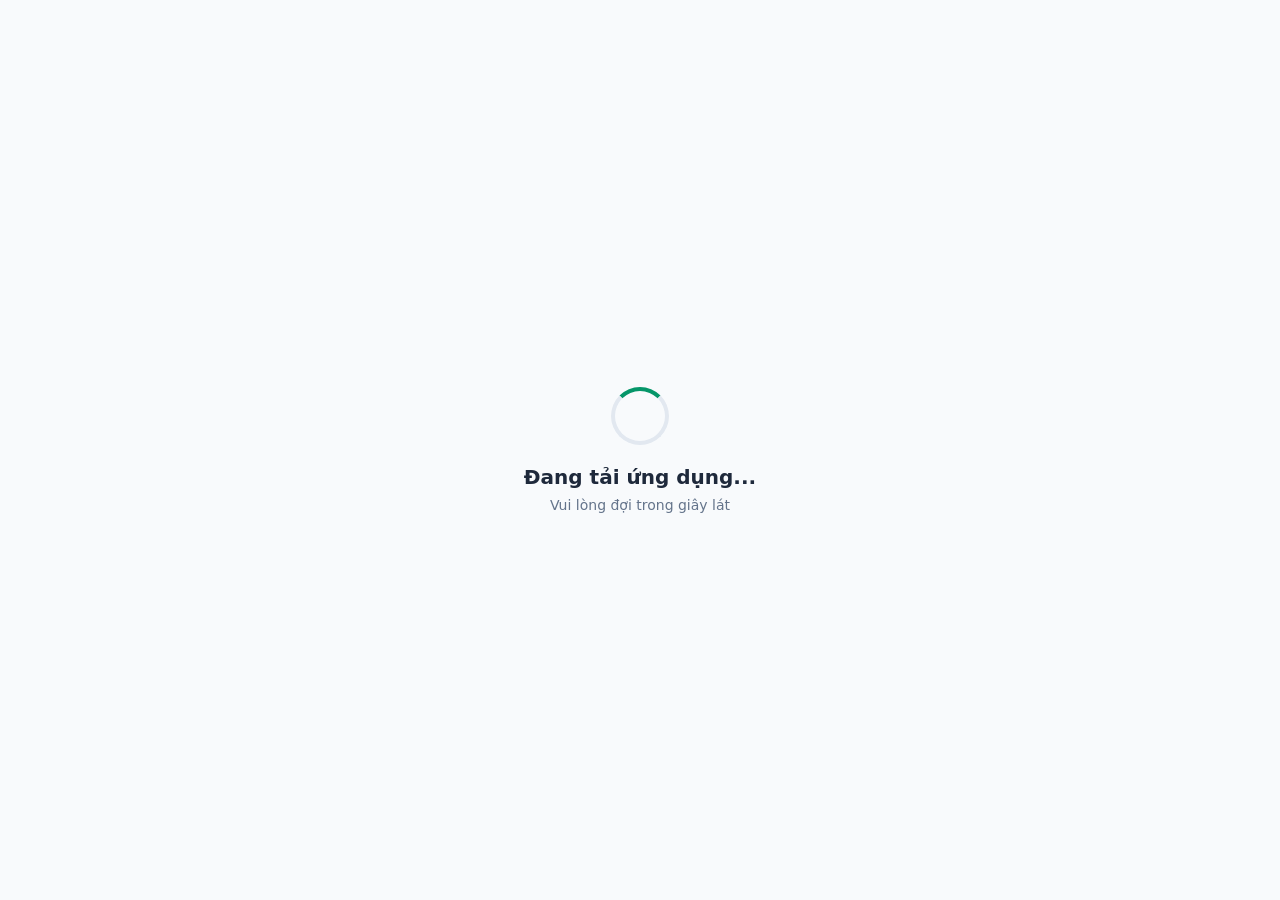
==== commit 75a38b94: "Update EDUPLAN-AI.html" ====
--- a/EDUPLAN-AI.html
+++ b/EDUPLAN-AI.html
@@ -1,16 +1,16 @@
-<!DOCTYPE html>
-<!-- saved from url=(0032)https://khgdkhbd2026.vercel.app/ -->
-<html lang="en"><head><meta http-equiv="Content-Type" content="text/html; charset=UTF-8">
-    
-    <meta name="viewport" content="width=device-width, initial-scale=1.0">
+<!doctype html>
+<html lang="en">
+  <head>
+    <meta charset="UTF-8" />
+    <meta name="viewport" content="width=device-width, initial-scale=1.0" />
     <title>EDUPLAN-AI</title>
-    <meta name="description" content="app ke hoach bai day cho GV.">
-    <meta property="og:title" content="Liên hệ lấy keyapp: 0835606162-TH TUẤN">
-    <meta property="og:description" content="khbdnlsai2026.">
-    <meta property="og:type" content="website">
-    <meta name="twitter:card" content="summary_large_image">
-    <link rel="manifest" href="https://khgdkhbd2026.vercel.app/manifest.json">
-    <meta name="theme-color" content="#2563eb">
+    <meta name="description" content="app ke hoach bai day cho GV." />
+    <meta property="og:title" content="Liên hệ lấy keyapp: 0835606162-TH TUẤN" />
+    <meta property="og:description" content="khbdnlsai2026." />
+    <meta property="og:type" content="website" />
+    <meta name="twitter:card" content="summary_large_image" />
+    <link rel="manifest" href="/manifest.json" />
+    <meta name="theme-color" content="#2563eb" />
     <script>
       if ('serviceWorker' in navigator) {
         window.addEventListener('load', () => {
@@ -54,213 +54,22 @@
         }
       }
     </style>
-      <link rel="stylesheet" type="text/css" href="./EDUPLAN-AI_files/fonts.css" media="all" onload="this.media=&#39;all&#39;">
-    <script src="./EDUPLAN-AI_files/tikzjax.js.tải xuống" defer=""></script>
-    <script type="module" crossorigin="" src="./EDUPLAN-AI_files/index-CPGBnCw9.js.tải xuống"></script>
-    <link rel="stylesheet" crossorigin="" href="./EDUPLAN-AI_files/index-DOanjFmd.css">
-  <link rel="modulepreload" as="script" crossorigin="" href="https://khgdkhbd2026.vercel.app/assets/EducationalPlan-D_x_A_7k.js"><link rel="modulepreload" as="script" crossorigin="" href="https://khgdkhbd2026.vercel.app/assets/apiFetch-DrlTNwpr.js"><link rel="modulepreload" as="script" crossorigin="" href="https://khgdkhbd2026.vercel.app/assets/subjects-Dtm9vqwq.js"><link rel="modulepreload" as="script" crossorigin="" href="https://khgdkhbd2026.vercel.app/assets/mockData-CwZsVvOk.js"><link rel="modulepreload" as="script" crossorigin="" href="https://khgdkhbd2026.vercel.app/assets/print-BOGsE0If.js"><link rel="modulepreload" as="script" crossorigin="" href="https://khgdkhbd2026.vercel.app/assets/html2pdf-CAufFsAL.js"><link rel="modulepreload" as="script" crossorigin="" href="https://khgdkhbd2026.vercel.app/assets/upload-DOWw3gd8.js"><link rel="modulepreload" as="script" crossorigin="" href="https://khgdkhbd2026.vercel.app/assets/download-EccSyJVL.js"><link rel="modulepreload" as="script" crossorigin="" href="https://khgdkhbd2026.vercel.app/assets/loader-circle-CNFNEzaU.js"><link rel="modulepreload" as="script" crossorigin="" href="https://khgdkhbd2026.vercel.app/assets/plus-DT70o8NE.js"><script src="./EDUPLAN-AI_files/script.js.tải xuống" defer="" data-sdkn="@vercel/analytics/react" data-sdkv="1.6.1"></script><style>.--savior-overlay-transform-reset {
-  transform: none !important;
-}
-.--savior-overlay-z-index-top {
-  z-index: 2147483643 !important;
-}
-.--savior-overlay-position-relative {
-  position: relative;
-}
-.--savior-overlay-position-static {
-  position: static !important;
-}
-.--savior-overlay-overflow-hidden {
-  overflow: hidden !important;
-}
-.--savior-overlay-overflow-x-visible {
-  overflow-x: visible !important;
-}
-.--savior-overlay-overflow-y-visible {
-  overflow-y: visible !important;
-}
-.--savior-overlay-z-index-reset {
-  z-index: auto !important;
-}
-.--savior-overlay-display-none {
-  display: none !important;
-}
-.--savior-overlay-clearfix {
-  clear: both;
-}
-.--savior-overlay-reset-filter {
-  filter: none !important;
-  backdrop-filter: none !important;
-}
-.--savior-tooltip-host {
-  z-index: 9999;
-  position: absolute;
-  top: 0;
-}
-/*Override css styles for Twitch.tv*/
-main.--savior-overlay-z-index-reset {
-  z-index: auto !important;
-}
-.modal__backdrop.--savior-overlay-z-index-reset {
-  position: static !important;
-}
-main.--savior-overlay-z-index-top {
-  z-index: auto !important;
-}
-main.--savior-overlay-z-index-top .channel-root__player-container + div,
-main.--savior-overlay-z-index-top .video-player-hosting-ui__container + div {
-  opacity: 0.1;
-}
-/*Dirty hack for facebook big video page e.g: https://www.facebook.com/abc/videos/...*/
-.--savior-backdrop {
-  position: fixed !important;
-  z-index: 2147483642 !important;
-  top: 0;
-  left: 0;
-  height: 100vh;
-  width: 100vw !important;
-  background-color: rgba(0,0,0,0.9);
-}
-.--savior-overlay-twitter-video-player {
-  position: fixed;
-  width: 80%;
-  height: 80%;
-  top: 10%;
-  left: 10%;
-}
-.--savior-overlay-z-index-reset [class*="DivSideNavContainer"],
-.--savior-overlay-z-index-reset [class*="DivHeaderContainer"],
-.--savior-overlay-z-index-reset [class*="DivBottomContainer"],
-.--savior-overlay-z-index-reset [class*="DivCategoryListWrapper"],
-.--savior-overlay-z-index-reset [data-testid="sidebarColumn"],
-.--savior-overlay-z-index-reset header[role="banner"],
-.--savior-overlay-z-index-reset [data-testid="cellInnerDiv"]:not(.--savior-overlay-z-index-reset),
-.--savior-overlay-z-index-reset [aria-label="Home timeline"]>div:first-child,
-.--savior-overlay-z-index-reset [aria-label="Home timeline"]>div:nth-child(3) {
-  z-index: -1 !important;
-}
-.--savior-overlay-z-index-reset [data-testid="cellInnerDiv"] .--savior-backdrop+div {
-  z-index: 2147483643 !important;
-}
-.--savior-overlay-z-index-reset [data-testid="primaryColumn"]>[aria-label="Home timeline"] {
-  z-index: 0 !important;
-}
-.--savior-overlay-z-index-reset#mtLayer,
-.--savior-overlay-z-index-reset.media-layer {
-  z-index: 3000 !important;
-}
-.--savior-overlay-position-relative [class*="SecBar_secBar_"],
-.--savior-overlay-position-relative .woo-box-flex [class*="Frame_top_"] {
-  z-index: 0 !important;
-}
-.--savior-overlay-position-relative .vue-recycle-scroller__item-view:not(.--savior-overlay-z-index-reset),
-.--savior-overlay-position-relative .woo-panel-main[class*="BackTop_main_"],
-.--savior-overlay-position-relative [class*="Main_side_"] {
-  z-index: -1 !important;
-}
-/* Fix conflict css with zingmp3 */
-.zm-video-modal.--savior-overlay-z-index-reset {
-  position: absolute;
-}
-/* Dirty hack for xvideos99 */
-#page #main.--savior-overlay-z-index-reset {
-  z-index: auto !important;
-}
-/* Overlay for ok.ru */
-#vp_w.--savior-overlay-z-index-reset.media-layer.media-layer__video {
-  overflow-y: hidden;
-  z-index: 2147483643 !important;
-}
-/* Fix missing controller for tv.naver.com */
-.--savior-overlay-z-index-top.rmc_controller,
-.--savior-overlay-z-index-top.rmc_setting_intro,
-.--savior-overlay-z-index-top.rmc_highlight,
-.--savior-overlay-z-index-top.rmc_control_settings {
-  z-index: 2147483644 !important;
-}
-/* Dirty hack for douyi.com */
-.swiper-wrapper.--savior-overlay-z-index-reset .swiper-slide:not(.swiper-slide-active),
-.swiper-wrapper.--savior-overlay-transform-reset .swiper-slide:not(.swiper-slide-active) {
-  display: none;
-}
-.videoWrap + div > div {
-  pointer-events: unset;
-}
-/* Dirty hack for fpt.ai */
-.mfp-wrap.--savior-overlay-z-index-top {
-  position: relative;
-}
-.mfp-wrap.--savior-overlay-z-index-top .mfp-close {
-  display: none;
-}
-.mfp-wrap.--savior-overlay-z-index-top .mfp-content {
-  position: fixed;
-  top: 50%;
-  left: 50%;
-  transform: translate(-50%, -50%);
-}
-section.--savior-overlay-z-index-reset>main[role="main"].--savior-overlay-z-index-reset + nav {
-  z-index: -1 !important;
-}
-section.--savior-overlay-z-index-reset>main[role="main"].--savior-overlay-z-index-reset section.--savior-overlay-z-index-reset div.--savior-overlay-z-index-reset ~ div {
-  position: relative;
-}
-.watching-movie #video-player.--savior-overlay-z-index-top {
-  z-index: 2147483644 !important;
-}
-div[class^="tiktok"].--savior-overlay-z-index-reset {
-  z-index: 2147483644 !important;
-}
-.--savior-lightoff-fix section:not(:has([class*="--savior-overlay-"])),
-.--savior-lightoff-fix section.section_video ~ section {
-  z-index: -1;
-  position: relative;
-}
-.--savior-lightoff-fix header,
-.--savior-lightoff-fix footer,
-.--savior-lightoff-fix .top-header,
-.--savior-lightoff-fix .swiper-container,
-.--savior-lightoff-fix #to_top,
-.--savior-lightoff-fix #button-adblock {
-  z-index: -1 !important;
-}
-@-moz-keyframes fadeIn {
-  from {
-    opacity: 0;
-  }
-  to {
-    opacity: 1;
-  }
-}
-@-webkit-keyframes fadeIn {
-  from {
-    opacity: 0;
-  }
-  to {
-    opacity: 1;
-  }
-}
-@-o-keyframes fadeIn {
-  from {
-    opacity: 0;
-  }
-  to {
-    opacity: 1;
-  }
-}
-@keyframes fadeIn {
-  from {
-    opacity: 0;
-  }
-  to {
-    opacity: 1;
-  }
-}
-</style><link rel="modulepreload" as="script" crossorigin="" href="https://khgdkhbd2026.vercel.app/assets/LessonPlan--E6l7tXB.js"><link rel="modulepreload" as="script" crossorigin="" href="https://khgdkhbd2026.vercel.app/assets/_commonjs-dynamic-modules-9F5e4_Xb.js"><link rel="modulepreload" as="script" crossorigin="" href="https://khgdkhbd2026.vercel.app/assets/MarkdownRenderer-B75_JgMZ.js"><link rel="modulepreload" as="script" crossorigin="" href="https://khgdkhbd2026.vercel.app/assets/history-BkYRBa02.js"><link rel="modulepreload" as="script" crossorigin="" href="https://khgdkhbd2026.vercel.app/assets/trash-2-Ck6q0DhM.js"><link rel="modulepreload" as="script" crossorigin="" href="https://khgdkhbd2026.vercel.app/assets/pen-line-B1DhP0yy.js"><link rel="modulepreload" as="script" crossorigin="" href="https://khgdkhbd2026.vercel.app/assets/Worksheets-aFomxYbh.js"><link rel="modulepreload" as="script" crossorigin="" href="https://khgdkhbd2026.vercel.app/assets/cloudExamStore-CtqX3-jI.js"><link rel="modulepreload" as="script" crossorigin="" href="https://khgdkhbd2026.vercel.app/assets/UploadTeacherExamModal-C6GpVpnX.js"><link rel="modulepreload" as="script" crossorigin="" href="https://khgdkhbd2026.vercel.app/assets/index-BU23_o-w.js"><link rel="modulepreload" as="script" crossorigin="" href="https://khgdkhbd2026.vercel.app/assets/copy-D5ULxAk8.js"><link rel="modulepreload" as="script" crossorigin="" href="https://khgdkhbd2026.vercel.app/assets/printer-C2uSdQ8a.js"><link rel="modulepreload" as="script" crossorigin="" href="https://khgdkhbd2026.vercel.app/assets/PdfToWord-aCp-K_FB.js"><link rel="modulepreload" as="script" crossorigin="" href="https://khgdkhbd2026.vercel.app/assets/ExerciseSolver-ex5oXWmB.js"><link rel="modulepreload" as="script" crossorigin="" href="https://khgdkhbd2026.vercel.app/assets/camera-C32bxKoZ.js"><link rel="modulepreload" as="script" crossorigin="" href="https://khgdkhbd2026.vercel.app/assets/maximize-2-D2xrT_pd.js"><link rel="modulepreload" as="script" crossorigin="" href="https://khgdkhbd2026.vercel.app/assets/ExamGenerator-SQzCjQIs.js"><link rel="modulepreload" as="script" crossorigin="" href="https://khgdkhbd2026.vercel.app/assets/shuffle-C-THFs_M.js"><link rel="modulepreload" as="script" crossorigin="" href="https://khgdkhbd2026.vercel.app/assets/award-ysh-CQ14.js"><link rel="modulepreload" as="script" crossorigin="" href="https://khgdkhbd2026.vercel.app/assets/circle-x-CiU1gE19.js"></head>
+      <link rel="stylesheet" type="text/css" href="https://tikzjax.com/v1/fonts.css" media="print" onload="this.media='all'">
+    <script src="https://tikzjax.com/v1/tikzjax.js" defer></script>
+    <script type="module" crossorigin src="/assets/index-CPGBnCw9.js"></script>
+    <link rel="stylesheet" crossorigin href="/assets/index-DOanjFmd.css">
+  </head>
   <body>
-    <div id="root"><div class="flex h-screen bg-slate-100 font-sans overflow-hidden"><div class="fixed inset-y-0 left-0 z-30 transform transition-transform duration-300 ease-in-out lg:static lg:translate-x-0 -translate-x-full"><div class="w-64 bg-slate-900 text-white h-full flex flex-col"><div class="p-6 border-b border-slate-800"><div class="flex items-center gap-3 text-emerald-400"><svg xmlns="http://www.w3.org/2000/svg" width="24" height="24" viewBox="0 0 24 24" fill="none" stroke="currentColor" stroke-width="2" stroke-linecap="round" stroke-linejoin="round" class="lucide lucide-sparkles h-8 w-8" aria-hidden="true"><path d="M11.017 2.814a1 1 0 0 1 1.966 0l1.051 5.558a2 2 0 0 0 1.594 1.594l5.558 1.051a1 1 0 0 1 0 1.966l-5.558 1.051a2 2 0 0 0-1.594 1.594l-1.051 5.558a1 1 0 0 1-1.966 0l-1.051-5.558a2 2 0 0 0-1.594-1.594l-5.558-1.051a1 1 0 0 1 0-1.966l5.558-1.051a2 2 0 0 0 1.594-1.594z"></path><path d="M20 2v4"></path><path d="M22 4h-4"></path><circle cx="4" cy="20" r="2"></circle></svg><h1 class="text-xl font-bold">EduPlan AI</h1></div><p class="text-xs text-slate-400 mt-2 leading-relaxed">Ứng dụng đa năng cho GV<br>(Tác giả: Thầy Nguyễn Đắc Tuấn - 0835606162)</p></div><nav class="flex-1 py-4 overflow-y-auto custom-scrollbar"><div class="mb-6 last:mb-2"><h3 class="px-6 mb-2 text-xs font-semibold text-slate-500 uppercase tracking-wider">Chuyên môn &amp; Soạn giảng</h3><ul class="space-y-1"><li><button class="w-full flex items-center gap-3 px-6 py-3 text-sm font-medium transition-colors bg-emerald-500/10 text-emerald-400 border-r-4 border-emerald-500"><svg xmlns="http://www.w3.org/2000/svg" width="24" height="24" viewBox="0 0 24 24" fill="none" stroke="currentColor" stroke-width="2" stroke-linecap="round" stroke-linejoin="round" class="lucide lucide-calendar h-5 w-5" aria-hidden="true"><path d="M8 2v4"></path><path d="M16 2v4"></path><rect width="18" height="18" x="3" y="4" rx="2"></rect><path d="M3 10h18"></path></svg>Kế hoạch giáo dục</button></li><li><button class="w-full flex items-center gap-3 px-6 py-3 text-sm font-medium transition-colors text-slate-400 hover:bg-slate-800 hover:text-slate-200"><svg xmlns="http://www.w3.org/2000/svg" width="24" height="24" viewBox="0 0 24 24" fill="none" stroke="currentColor" stroke-width="2" stroke-linecap="round" stroke-linejoin="round" class="lucide lucide-book-open h-5 w-5" aria-hidden="true"><path d="M12 7v14"></path><path d="M3 18a1 1 0 0 1-1-1V4a1 1 0 0 1 1-1h5a4 4 0 0 1 4 4 4 4 0 0 1 4-4h5a1 1 0 0 1 1 1v13a1 1 0 0 1-1 1h-6a3 3 0 0 0-3 3 3 3 0 0 0-3-3z"></path></svg>Kế hoạch dạy học</button></li><li><button class="w-full flex items-center gap-3 px-6 py-3 text-sm font-medium transition-colors text-slate-400 hover:bg-slate-800 hover:text-slate-200"><svg xmlns="http://www.w3.org/2000/svg" width="24" height="24" viewBox="0 0 24 24" fill="none" stroke="currentColor" stroke-width="2" stroke-linecap="round" stroke-linejoin="round" class="lucide lucide-clipboard-list h-5 w-5" aria-hidden="true"><rect width="8" height="4" x="8" y="2" rx="1" ry="1"></rect><path d="M16 4h2a2 2 0 0 1 2 2v14a2 2 0 0 1-2 2H6a2 2 0 0 1-2-2V6a2 2 0 0 1 2-2h2"></path><path d="M12 11h4"></path><path d="M12 16h4"></path><path d="M8 11h.01"></path><path d="M8 16h.01"></path></svg>Phiếu học tập</button></li><li><button class="w-full flex items-center gap-3 px-6 py-3 text-sm font-medium transition-colors text-slate-400 hover:bg-slate-800 hover:text-slate-200"><svg xmlns="http://www.w3.org/2000/svg" width="24" height="24" viewBox="0 0 24 24" fill="none" stroke="currentColor" stroke-width="2" stroke-linecap="round" stroke-linejoin="round" class="lucide lucide-sparkles h-5 w-5" aria-hidden="true"><path d="M11.017 2.814a1 1 0 0 1 1.966 0l1.051 5.558a2 2 0 0 0 1.594 1.594l5.558 1.051a1 1 0 0 1 0 1.966l-5.558 1.051a2 2 0 0 0-1.594 1.594l-1.051 5.558a1 1 0 0 1-1.966 0l-1.051-5.558a2 2 0 0 0-1.594-1.594l-5.558-1.051a1 1 0 0 1 0-1.966l5.558-1.051a2 2 0 0 0 1.594-1.594z"></path><path d="M20 2v4"></path><path d="M22 4h-4"></path><circle cx="4" cy="20" r="2"></circle></svg>Giải bài tập</button></li><li><button class="w-full flex items-center gap-3 px-6 py-3 text-sm font-medium transition-colors text-slate-400 hover:bg-slate-800 hover:text-slate-200"><svg xmlns="http://www.w3.org/2000/svg" width="24" height="24" viewBox="0 0 24 24" fill="none" stroke="currentColor" stroke-width="2" stroke-linecap="round" stroke-linejoin="round" class="lucide lucide-file-pen h-5 w-5" aria-hidden="true"><path d="M12.5 22H18a2 2 0 0 0 2-2V7l-5-5H6a2 2 0 0 0-2 2v9.5"></path><path d="M14 2v4a2 2 0 0 0 2 2h4"></path><path d="M13.378 15.626a1 1 0 1 0-3.004-3.004l-5.01 5.012a2 2 0 0 0-.506.854l-.837 2.87a.5.5 0 0 0 .62.62l2.87-.837a2 2 0 0 0 .854-.506z"></path></svg>Chuyển PDF sang Word</button></li><li><button class="w-full flex items-center gap-3 px-6 py-3 text-sm font-medium transition-colors text-slate-400 hover:bg-slate-800 hover:text-slate-200"><svg xmlns="http://www.w3.org/2000/svg" width="24" height="24" viewBox="0 0 24 24" fill="none" stroke="currentColor" stroke-width="2" stroke-linecap="round" stroke-linejoin="round" class="lucide lucide-file-check h-5 w-5" aria-hidden="true"><path d="M15 2H6a2 2 0 0 0-2 2v16a2 2 0 0 0 2 2h12a2 2 0 0 0 2-2V7Z"></path><path d="M14 2v4a2 2 0 0 0 2 2h4"></path><path d="m9 15 2 2 4-4"></path></svg>Tạo &amp; Trộn đề</button></li></ul></div><div class="mb-6 last:mb-2"><h3 class="px-6 mb-2 text-xs font-semibold text-slate-500 uppercase tracking-wider">Nghiệp vụ Giáo viên &amp; Công tác Chủ nhiệm</h3><ul class="space-y-1"><li><button class="w-full flex items-center gap-3 px-6 py-3 text-sm font-medium transition-colors text-slate-400 hover:bg-slate-800 hover:text-slate-200"><svg xmlns="http://www.w3.org/2000/svg" width="24" height="24" viewBox="0 0 24 24" fill="none" stroke="currentColor" stroke-width="2" stroke-linecap="round" stroke-linejoin="round" class="lucide lucide-shield-check h-5 w-5" aria-hidden="true"><path d="M20 13c0 5-3.5 7.5-7.66 8.95a1 1 0 0 1-.67-.01C7.5 20.5 4 18 4 13V6a1 1 0 0 1 1-1c2 0 4.5-1.2 6.24-2.72a1.17 1.17 0 0 1 1.52 0C14.51 3.81 17 5 19 5a1 1 0 0 1 1 1z"></path><path d="m9 12 2 2 4-4"></path></svg>Sổ Chủ Nhiệm &amp; QL</button></li><li><button class="w-full flex items-center gap-3 px-6 py-3 text-sm font-medium transition-colors text-slate-400 hover:bg-slate-800 hover:text-slate-200"><svg xmlns="http://www.w3.org/2000/svg" width="24" height="24" viewBox="0 0 24 24" fill="none" stroke="currentColor" stroke-width="2" stroke-linecap="round" stroke-linejoin="round" class="lucide lucide-users h-5 w-5" aria-hidden="true"><path d="M16 21v-2a4 4 0 0 0-4-4H6a4 4 0 0 0-4 4v2"></path><path d="M16 3.128a4 4 0 0 1 0 7.744"></path><path d="M22 21v-2a4 4 0 0 0-3-3.87"></path><circle cx="9" cy="7" r="4"></circle></svg>Sơ đồ lớp</button></li><li><button class="w-full flex items-center gap-3 px-6 py-3 text-sm font-medium transition-colors text-slate-400 hover:bg-slate-800 hover:text-slate-200"><svg xmlns="http://www.w3.org/2000/svg" width="24" height="24" viewBox="0 0 24 24" fill="none" stroke="currentColor" stroke-width="2" stroke-linecap="round" stroke-linejoin="round" class="lucide lucide-trophy h-5 w-5" aria-hidden="true"><path d="M10 14.66v1.626a2 2 0 0 1-.976 1.696A5 5 0 0 0 7 21.978"></path><path d="M14 14.66v1.626a2 2 0 0 0 .976 1.696A5 5 0 0 1 17 21.978"></path><path d="M18 9h1.5a1 1 0 0 0 0-5H18"></path><path d="M4 22h16"></path><path d="M6 9a6 6 0 0 0 12 0V3a1 1 0 0 0-1-1H7a1 1 0 0 0-1 1z"></path><path d="M6 9H4.5a1 1 0 0 1 0-5H6"></path></svg>Thi đua &amp; Gọi tên</button></li></ul></div><div class="mb-6 last:mb-2"><h3 class="px-6 mb-2 text-xs font-semibold text-slate-500 uppercase tracking-wider">Tiện ích &amp; Hồ sơ</h3><ul class="space-y-1"><li><button class="w-full flex items-center gap-3 px-6 py-3 text-sm font-medium transition-colors text-slate-400 hover:bg-slate-800 hover:text-slate-200"><svg xmlns="http://www.w3.org/2000/svg" width="24" height="24" viewBox="0 0 24 24" fill="none" stroke="currentColor" stroke-width="2" stroke-linecap="round" stroke-linejoin="round" class="lucide lucide-calendar-days h-5 w-5" aria-hidden="true"><path d="M8 2v4"></path><path d="M16 2v4"></path><rect width="18" height="18" x="3" y="4" rx="2"></rect><path d="M3 10h18"></path><path d="M8 14h.01"></path><path d="M12 14h.01"></path><path d="M16 14h.01"></path><path d="M8 18h.01"></path><path d="M12 18h.01"></path><path d="M16 18h.01"></path></svg>TKB &amp; Công việc</button></li><li><button class="w-full flex items-center gap-3 px-6 py-3 text-sm font-medium transition-colors text-slate-400 hover:bg-slate-800 hover:text-slate-200"><svg xmlns="http://www.w3.org/2000/svg" width="24" height="24" viewBox="0 0 24 24" fill="none" stroke="currentColor" stroke-width="2" stroke-linecap="round" stroke-linejoin="round" class="lucide lucide-file-text h-5 w-5" aria-hidden="true"><path d="M15 2H6a2 2 0 0 0-2 2v16a2 2 0 0 0 2 2h12a2 2 0 0 0 2-2V7Z"></path><path d="M14 2v4a2 2 0 0 0 2 2h4"></path><path d="M10 9H8"></path><path d="M16 13H8"></path><path d="M16 17H8"></path></svg>Tài liệu &amp; Thông tư</button></li><li><button class="w-full flex items-center gap-3 px-6 py-3 text-sm font-medium transition-colors text-slate-400 hover:bg-slate-800 hover:text-slate-200"><svg xmlns="http://www.w3.org/2000/svg" width="24" height="24" viewBox="0 0 24 24" fill="none" stroke="currentColor" stroke-width="2" stroke-linecap="round" stroke-linejoin="round" class="lucide lucide-clock h-5 w-5" aria-hidden="true"><path d="M12 6v6l4 2"></path><circle cx="12" cy="12" r="10"></circle></svg>Lịch sử đã tạo</button></li></ul></div></nav><div class="p-6 border-t border-slate-800"><button class="flex items-center gap-3 text-sm font-medium text-emerald-400 hover:text-emerald-300 transition-colors w-full text-left"><svg xmlns="http://www.w3.org/2000/svg" width="24" height="24" viewBox="0 0 24 24" fill="none" stroke="currentColor" stroke-width="2" stroke-linecap="round" stroke-linejoin="round" class="lucide lucide-key h-5 w-5" aria-hidden="true"><path d="m15.5 7.5 2.3 2.3a1 1 0 0 0 1.4 0l2.1-2.1a1 1 0 0 0 0-1.4L19 4"></path><path d="m21 2-9.6 9.6"></path><circle cx="7.5" cy="15.5" r="5.5"></circle></svg>Nhập mã API key</button></div></div></div><main class="flex-1 flex flex-col min-w-0 overflow-hidden h-screen"><header class="lg:hidden flex items-center justify-between p-4 bg-white border-b border-slate-200 shrink-0 shadow-sm z-10 relative"><div class="flex items-center gap-2 text-emerald-600"><svg xmlns="http://www.w3.org/2000/svg" width="24" height="24" viewBox="0 0 24 24" fill="none" stroke="currentColor" stroke-width="2" stroke-linecap="round" stroke-linejoin="round" class="lucide lucide-sparkles h-6 w-6" aria-hidden="true"><path d="M11.017 2.814a1 1 0 0 1 1.966 0l1.051 5.558a2 2 0 0 0 1.594 1.594l5.558 1.051a1 1 0 0 1 0 1.966l-5.558 1.051a2 2 0 0 0-1.594 1.594l-1.051 5.558a1 1 0 0 1-1.966 0l-1.051-5.558a2 2 0 0 0-1.594-1.594l-5.558-1.051a1 1 0 0 1 0-1.966l5.558-1.051a2 2 0 0 0 1.594-1.594z"></path><path d="M20 2v4"></path><path d="M22 4h-4"></path><circle cx="4" cy="20" r="2"></circle></svg><span class="font-bold text-lg hidden sm:inline">EduPlan AI</span><span class="font-bold text-lg sm:hidden">EduPlan</span></div><div class="flex items-center gap-2"><button class="flex items-center gap-1.5 px-2.5 py-1.5 bg-emerald-50 text-emerald-600 border border-emerald-200 rounded-md text-xs font-medium hover:bg-emerald-100 transition-colors"><svg xmlns="http://www.w3.org/2000/svg" width="24" height="24" viewBox="0 0 24 24" fill="none" stroke="currentColor" stroke-width="2" stroke-linecap="round" stroke-linejoin="round" class="lucide lucide-key h-3.5 w-3.5" aria-hidden="true"><path d="m15.5 7.5 2.3 2.3a1 1 0 0 0 1.4 0l2.1-2.1a1 1 0 0 0 0-1.4L19 4"></path><path d="m21 2-9.6 9.6"></path><circle cx="7.5" cy="15.5" r="5.5"></circle></svg><span>API Key</span></button><button class="p-2 text-slate-600 hover:bg-slate-100 rounded-md"><svg xmlns="http://www.w3.org/2000/svg" width="24" height="24" viewBox="0 0 24 24" fill="none" stroke="currentColor" stroke-width="2" stroke-linecap="round" stroke-linejoin="round" class="lucide lucide-menu h-6 w-6" aria-hidden="true"><path d="M4 5h16"></path><path d="M4 12h16"></path><path d="M4 19h16"></path></svg></button></div></header><div class="flex-1 overflow-y-auto relative w-full h-full"><div class="flex-1 bg-slate-50 min-h-screen"><div class="bg-white px-4 lg:px-8 py-4 lg:py-6 border-b border-slate-200"><div class="flex flex-col lg:flex-row justify-between items-start lg:items-center gap-4"><div class="flex-1"><h2 class="text-2xl font-bold text-slate-800">Kế hoạch giáo dục</h2><p class="text-slate-500 mt-1">Cập nhật theo Công văn 5512 và QĐ 2422</p><div class="flex flex-wrap gap-3 mt-4 items-end"><div><label class="block text-xs font-medium text-slate-600 mb-1">Môn học</label><select class="w-48 px-3 py-1.5 border border-slate-300 rounded-md text-sm bg-white"><option value="Tiếng Việt">Tiếng Việt</option><option value="Ngữ văn">Ngữ văn</option><option value="Toán">Toán</option><option value="Tiếng Anh">Tiếng Anh</option><option value="Ngoại ngữ 1">Ngoại ngữ 1</option><option value="Đạo đức">Đạo đức</option><option value="Giáo dục công dân">Giáo dục công dân</option><option value="Giáo dục kinh tế và pháp luật">Giáo dục kinh tế và pháp luật</option><option value="Tự nhiên và Xã hội">Tự nhiên và Xã hội</option><option value="Khoa học">Khoa học</option><option value="Khoa học tự nhiên">Khoa học tự nhiên</option><option value="Lịch sử và Địa lí">Lịch sử và Địa lí</option><option value="Lịch sử">Lịch sử</option><option value="Địa lí">Địa lí</option><option value="Vật lí">Vật lí</option><option value="Hoá học">Hoá học</option><option value="Sinh học">Sinh học</option><option value="Tin học">Tin học</option><option value="Công nghệ">Công nghệ</option><option value="Giáo dục thể chất">Giáo dục thể chất</option><option value="Âm nhạc">Âm nhạc</option><option value="Mĩ thuật">Mĩ thuật</option><option value="Hoạt động trải nghiệm, hướng nghiệp">Hoạt động trải nghiệm, hướng nghiệp</option><option value="Nội dung giáo dục địa phương">Nội dung giáo dục địa phương</option><option value="Giáo dục quốc phòng và an ninh">Giáo dục quốc phòng và an ninh</option><option value="Chuyên đề học tập">Chuyên đề học tập</option></select></div><div><label class="block text-xs font-medium text-slate-600 mb-1">Chủ đề</label><input class="w-48 px-3 py-1.5 border border-slate-300 rounded-md text-sm" type="text" value="Đại số tổ hợp"></div><input class="hidden" accept=".pdf,.txt,.csv,.html,.doc,.docx" multiple="" type="file"><button class="flex items-center gap-2 px-3 py-1.5 bg-white border border-slate-300 text-slate-700 rounded-md hover:bg-slate-50 text-sm"><svg xmlns="http://www.w3.org/2000/svg" width="24" height="24" viewBox="0 0 24 24" fill="none" stroke="currentColor" stroke-width="2" stroke-linecap="round" stroke-linejoin="round" class="lucide lucide-upload h-4 w-4" aria-hidden="true"><path d="M12 3v12"></path><path d="m17 8-5-5-5 5"></path><path d="M21 15v4a2 2 0 0 1-2 2H5a2 2 0 0 1-2-2v-4"></path></svg>Tải liệu (0)</button></div></div><div class="flex items-center gap-3"><button class="flex items-center gap-2 px-4 py-2 bg-blue-600 text-white rounded-lg hover:bg-blue-700 transition-colors"><svg xmlns="http://www.w3.org/2000/svg" width="24" height="24" viewBox="0 0 24 24" fill="none" stroke="currentColor" stroke-width="2" stroke-linecap="round" stroke-linejoin="round" class="lucide lucide-download h-4 w-4" aria-hidden="true"><path d="M12 15V3"></path><path d="M21 15v4a2 2 0 0 1-2 2H5a2 2 0 0 1-2-2v-4"></path><path d="m7 10 5 5 5-5"></path></svg>Xuất Word</button><button class="flex items-center gap-2 px-4 py-2 bg-rose-600 text-white rounded-lg hover:bg-rose-700 transition-colors"><span class="text-xs font-bold border-2 border-current px-1 rounded">PDF</span>Xuất PDF</button><button class="flex items-center gap-2 px-4 py-2 bg-emerald-600 text-white rounded-lg hover:bg-emerald-700 transition-colors disabled:opacity-70"><svg xmlns="http://www.w3.org/2000/svg" width="24" height="24" viewBox="0 0 24 24" fill="none" stroke="currentColor" stroke-width="2" stroke-linecap="round" stroke-linejoin="round" class="lucide lucide-sparkles h-4 w-4" aria-hidden="true"><path d="M11.017 2.814a1 1 0 0 1 1.966 0l1.051 5.558a2 2 0 0 0 1.594 1.594l5.558 1.051a1 1 0 0 1 0 1.966l-5.558 1.051a2 2 0 0 0-1.594 1.594l-1.051 5.558a1 1 0 0 1-1.966 0l-1.051-5.558a2 2 0 0 0-1.594-1.594l-5.558-1.051a1 1 0 0 1 0-1.966l5.558-1.051a2 2 0 0 0 1.594-1.594z"></path><path d="M20 2v4"></path><path d="M22 4h-4"></path><circle cx="4" cy="20" r="2"></circle></svg>AI Bổ sung NLS/AI</button></div></div></div><div class="p-4 lg:p-8"><div class="bg-white rounded-xl shadow-sm border border-slate-200 overflow-hidden"><div class="overflow-x-auto"><div id="khgd-table-export"><table class="w-full text-sm text-left border-collapse"><thead class="text-xs text-slate-700 bg-slate-100 uppercase"><tr><th class="px-4 py-3 border border-slate-200 w-12 text-center">STT</th><th class="px-4 py-3 border border-slate-200 min-w-[200px]">Bài học</th><th class="px-4 py-3 border border-slate-200 w-24 text-center">Số tiết/bài</th><th class="px-4 py-3 border border-slate-200 min-w-[250px]">Yêu cầu cần đạt</th><th class="px-4 py-3 border border-slate-200 min-w-[200px] text-blue-700">Năng lực số (Bổ sung)</th><th class="px-4 py-3 border border-slate-200 min-w-[200px] text-purple-700">Năng lực AI (Bổ sung)</th><th class="px-4 py-3 border border-slate-200 min-w-[150px] text-emerald-700">Giáo dục STEM/STEAM (Bổ sung)</th><th class="px-4 py-3 border border-slate-200 w-32">Ghi chú</th></tr></thead><tbody><tr class="bg-slate-200/80"><td colspan="8" class="px-4 py-3 font-bold text-lg text-slate-800 uppercase border border-slate-300">Khối 10</td></tr><tr class="bg-white hover:bg-slate-50 transition-colors group"><td class="px-4 py-3 border border-slate-200 text-center">1</td><td class="border border-slate-200 p-0"><textarea class="w-full h-full min-h-[80px] p-4 resize-none border-none outline-none bg-transparent">Bài 1: Sức hấp dẫn của truyện kể</textarea></td><td class="border border-slate-200 p-0"><input class="w-full h-full p-4 text-center border-none outline-none bg-transparent" type="number" value="9"></td><td class="border border-slate-200 p-0"><textarea class="w-full h-full min-h-[80px] p-4 resize-none border-none outline-none bg-transparent">Nhận biết và phân tích được một số yếu tố của truyện kể: cốt truyện, người kể chuyện, điểm nhìn, lời người kể chuyện, lời nhân vật.</textarea></td><td class="border border-slate-200 p-0 bg-blue-50/30"><textarea class="w-full h-full min-h-[80px] p-4 resize-none border-none outline-none bg-transparent text-blue-800" placeholder="[Mã NLS]...">2.1.NC1a: Tìm kiếm tài liệu số về tác phẩm.</textarea></td><td class="border border-slate-200 p-0 bg-purple-50/30"><textarea class="w-full h-full min-h-[80px] p-4 resize-none border-none outline-none bg-transparent text-purple-800" placeholder="[Mã NLAI]...">10.C2.1: Dùng AI tóm tắt tác phẩm, phân tích nhân vật cơ bản.</textarea></td><td class="border border-slate-200 p-0 bg-emerald-50/30"><textarea class="w-full h-full min-h-[80px] p-4 resize-none border-none outline-none bg-transparent text-emerald-800" placeholder="Dự án STEM...">Không</textarea></td><td class="border border-slate-200 p-0"><textarea class="w-full h-full min-h-[80px] p-4 resize-none border-none outline-none bg-transparent"></textarea></td></tr><tr class="bg-white hover:bg-slate-50 transition-colors group"><td class="px-4 py-3 border border-slate-200 text-center">2</td><td class="border border-slate-200 p-0"><textarea class="w-full h-full min-h-[80px] p-4 resize-none border-none outline-none bg-transparent">Bài 2: Vẻ đẹp của thơ ca</textarea></td><td class="border border-slate-200 p-0"><input class="w-full h-full p-4 text-center border-none outline-none bg-transparent" type="number" value="8"></td><td class="border border-slate-200 p-0"><textarea class="w-full h-full min-h-[80px] p-4 resize-none border-none outline-none bg-transparent">Nhận biết và phân tích được vai trò của yếu tố tượng trưng trong thơ, đánh giá giá trị thẩm mỹ của ngôn từ.</textarea></td><td class="border border-slate-200 p-0 bg-blue-50/30"><textarea class="w-full h-full min-h-[80px] p-4 resize-none border-none outline-none bg-transparent text-blue-800" placeholder="[Mã NLS]...">3.1.NC1a: Dùng công cụ tạo sơ đồ tư duy phân tích hình ảnh thơ.</textarea></td><td class="border border-slate-200 p-0 bg-purple-50/30"><textarea class="w-full h-full min-h-[80px] p-4 resize-none border-none outline-none bg-transparent text-purple-800" placeholder="[Mã NLAI]...">10.A1.1: Gợi ý các cách hiểu đa chiều về hình tượng thơ bằng AI.</textarea></td><td class="border border-slate-200 p-0 bg-emerald-50/30"><textarea class="w-full h-full min-h-[80px] p-4 resize-none border-none outline-none bg-transparent text-emerald-800" placeholder="Dự án STEM...">Không</textarea></td><td class="border border-slate-200 p-0"><textarea class="w-full h-full min-h-[80px] p-4 resize-none border-none outline-none bg-transparent"></textarea></td></tr><tr class="bg-white hover:bg-slate-50 transition-colors group"><td class="px-4 py-3 border border-slate-200 text-center">1</td><td class="border border-slate-200 p-0"><textarea class="w-full h-full min-h-[80px] p-4 resize-none border-none outline-none bg-transparent">Bài 1: Làm quen với Vật lí</textarea></td><td class="border border-slate-200 p-0"><input class="w-full h-full p-4 text-center border-none outline-none bg-transparent" type="number" value="2"></td><td class="border border-slate-200 p-0"><textarea class="w-full h-full min-h-[80px] p-4 resize-none border-none outline-none bg-transparent">Nêu được đối tượng nghiên cứu, phương pháp nghiên cứu của Vật lí.</textarea></td><td class="border border-slate-200 p-0 bg-blue-50/30"><textarea class="w-full h-full min-h-[80px] p-4 resize-none border-none outline-none bg-transparent text-blue-800" placeholder="[Mã NLS]...">1.1.NC1a: Khai thác thông tin trên Internet về lịch sử Vật lí.</textarea></td><td class="border border-slate-200 p-0 bg-purple-50/30"><textarea class="w-full h-full min-h-[80px] p-4 resize-none border-none outline-none bg-transparent text-purple-800" placeholder="[Mã NLAI]...">Không yêu cầu</textarea></td><td class="border border-slate-200 p-0 bg-emerald-50/30"><textarea class="w-full h-full min-h-[80px] p-4 resize-none border-none outline-none bg-transparent text-emerald-800" placeholder="Dự án STEM...">Không</textarea></td><td class="border border-slate-200 p-0"><textarea class="w-full h-full min-h-[80px] p-4 resize-none border-none outline-none bg-transparent"></textarea></td></tr><tr class="bg-white hover:bg-slate-50 transition-colors group"><td class="px-4 py-3 border border-slate-200 text-center">2</td><td class="border border-slate-200 p-0"><textarea class="w-full h-full min-h-[80px] p-4 resize-none border-none outline-none bg-transparent">Bài 2: Các quy tắc an toàn trong phòng thực hành Vật lí</textarea></td><td class="border border-slate-200 p-0"><input class="w-full h-full p-4 text-center border-none outline-none bg-transparent" type="number" value="1"></td><td class="border border-slate-200 p-0"><textarea class="w-full h-full min-h-[80px] p-4 resize-none border-none outline-none bg-transparent">Nhận biết biển cảnh báo, thực hiện quy tắc an toàn.</textarea></td><td class="border border-slate-200 p-0 bg-blue-50/30"><textarea class="w-full h-full min-h-[80px] p-4 resize-none border-none outline-none bg-transparent text-blue-800" placeholder="[Mã NLS]...">Không yêu cầu</textarea></td><td class="border border-slate-200 p-0 bg-purple-50/30"><textarea class="w-full h-full min-h-[80px] p-4 resize-none border-none outline-none bg-transparent text-purple-800" placeholder="[Mã NLAI]...">Không yêu cầu</textarea></td><td class="border border-slate-200 p-0 bg-emerald-50/30"><textarea class="w-full h-full min-h-[80px] p-4 resize-none border-none outline-none bg-transparent text-emerald-800" placeholder="Dự án STEM...">Không</textarea></td><td class="border border-slate-200 p-0"><textarea class="w-full h-full min-h-[80px] p-4 resize-none border-none outline-none bg-transparent"></textarea></td></tr><tr class="bg-white hover:bg-slate-50 transition-colors group"><td class="px-4 py-3 border border-slate-200 text-center">3</td><td class="border border-slate-200 p-0"><textarea class="w-full h-full min-h-[80px] p-4 resize-none border-none outline-none bg-transparent">Bài 3: Thực hành tính sai số trong phép đo</textarea></td><td class="border border-slate-200 p-0"><input class="w-full h-full p-4 text-center border-none outline-none bg-transparent" type="number" value="2"></td><td class="border border-slate-200 p-0"><textarea class="w-full h-full min-h-[80px] p-4 resize-none border-none outline-none bg-transparent">Biết cách tính sai số, ghi kết quả đo.</textarea></td><td class="border border-slate-200 p-0 bg-blue-50/30"><textarea class="w-full h-full min-h-[80px] p-4 resize-none border-none outline-none bg-transparent text-blue-800" placeholder="[Mã NLS]...">3.2.NC1a: Dùng Excel xử lý số liệu đo đạc.</textarea></td><td class="border border-slate-200 p-0 bg-purple-50/30"><textarea class="w-full h-full min-h-[80px] p-4 resize-none border-none outline-none bg-transparent text-purple-800" placeholder="[Mã NLAI]...">10.D2.1: Phân tích số liệu và sai số bằng công cụ AI.</textarea></td><td class="border border-slate-200 p-0 bg-emerald-50/30"><textarea class="w-full h-full min-h-[80px] p-4 resize-none border-none outline-none bg-transparent text-emerald-800" placeholder="Dự án STEM...">Có</textarea></td><td class="border border-slate-200 p-0"><textarea class="w-full h-full min-h-[80px] p-4 resize-none border-none outline-none bg-transparent"></textarea></td></tr><tr class="bg-white hover:bg-slate-50 transition-colors group"><td class="px-4 py-3 border border-slate-200 text-center">1</td><td class="border border-slate-200 p-0"><textarea class="w-full h-full min-h-[80px] p-4 resize-none border-none outline-none bg-transparent">Bài 1: Thông tin và xử lí thông tin</textarea></td><td class="border border-slate-200 p-0"><input class="w-full h-full p-4 text-center border-none outline-none bg-transparent" type="number" value="2"></td><td class="border border-slate-200 p-0"><textarea class="w-full h-full min-h-[80px] p-4 resize-none border-none outline-none bg-transparent">Phân biệt được thông tin và dữ liệu, biết quá trình xử lí thông tin.</textarea></td><td class="border border-slate-200 p-0 bg-blue-50/30"><textarea class="w-full h-full min-h-[80px] p-4 resize-none border-none outline-none bg-transparent text-blue-800" placeholder="[Mã NLS]...">1.1.NC1a: Phân biệt dạng thông tin số.</textarea></td><td class="border border-slate-200 p-0 bg-purple-50/30"><textarea class="w-full h-full min-h-[80px] p-4 resize-none border-none outline-none bg-transparent text-purple-800" placeholder="[Mã NLAI]...">10.A1.1: Trải nghiệm công cụ AI xử lí ngôn ngữ tự nhiên.</textarea></td><td class="border border-slate-200 p-0 bg-emerald-50/30"><textarea class="w-full h-full min-h-[80px] p-4 resize-none border-none outline-none bg-transparent text-emerald-800" placeholder="Dự án STEM...">Không</textarea></td><td class="border border-slate-200 p-0"><textarea class="w-full h-full min-h-[80px] p-4 resize-none border-none outline-none bg-transparent"></textarea></td></tr><tr class="bg-white hover:bg-slate-50 transition-colors group"><td class="px-4 py-3 border border-slate-200 text-center">1</td><td class="border border-slate-200 p-0"><textarea class="w-full h-full min-h-[80px] p-4 resize-none border-none outline-none bg-transparent">Bài 1: Hiện thực lịch sử và nhận thức lịch sử</textarea></td><td class="border border-slate-200 p-0"><input class="w-full h-full p-4 text-center border-none outline-none bg-transparent" type="number" value="2"></td><td class="border border-slate-200 p-0"><textarea class="w-full h-full min-h-[80px] p-4 resize-none border-none outline-none bg-transparent">Trình bày được khái niệm lịch sử, phân biệt hiện thực và nhận thức lịch sử.</textarea></td><td class="border border-slate-200 p-0 bg-blue-50/30"><textarea class="w-full h-full min-h-[80px] p-4 resize-none border-none outline-none bg-transparent text-blue-800" placeholder="[Mã NLS]...">2.1.NC1a: Tra cứu tư liệu số lịch sử.</textarea></td><td class="border border-slate-200 p-0 bg-purple-50/30"><textarea class="w-full h-full min-h-[80px] p-4 resize-none border-none outline-none bg-transparent text-purple-800" placeholder="[Mã NLAI]...">10.C2.1: Phân tích sự khác biệt góc nhìn qua AI.</textarea></td><td class="border border-slate-200 p-0 bg-emerald-50/30"><textarea class="w-full h-full min-h-[80px] p-4 resize-none border-none outline-none bg-transparent text-emerald-800" placeholder="Dự án STEM...">Không</textarea></td><td class="border border-slate-200 p-0"><textarea class="w-full h-full min-h-[80px] p-4 resize-none border-none outline-none bg-transparent"></textarea></td></tr><tr class="bg-white hover:bg-slate-50 transition-colors group"><td class="px-4 py-3 border border-slate-200 text-center">1</td><td class="border border-slate-200 p-0"><textarea class="w-full h-full min-h-[80px] p-4 resize-none border-none outline-none bg-transparent">§1 Mệnh đề</textarea></td><td class="border border-slate-200 p-0"><input class="w-full h-full p-4 text-center border-none outline-none bg-transparent" type="number" value="4"></td><td class="border border-slate-200 p-0"><textarea class="w-full h-full min-h-[80px] p-4 resize-none border-none outline-none bg-transparent">Về kiến thức, kỹ năng: Thiết lập và phát biểu mệnh đề phủ định, đảo, kéo theo, tương đương; xác định tính đúng sai.</textarea></td><td class="border border-slate-200 p-0 bg-blue-50/30"><textarea class="w-full h-full min-h-[80px] p-4 resize-none border-none outline-none bg-transparent text-blue-800" placeholder="[Mã NLS]...">1.1.NC1a: Kiểm tra tính logic của mệnh đề.</textarea></td><td class="border border-slate-200 p-0 bg-purple-50/30"><textarea class="w-full h-full min-h-[80px] p-4 resize-none border-none outline-none bg-transparent text-purple-800" placeholder="[Mã NLAI]...">10.C2.3; 10.C3.2: Phân tích logic và kiểm tra mệnh đề qua ChatGPT/Gemini.</textarea></td><td class="border border-slate-200 p-0 bg-emerald-50/30"><textarea class="w-full h-full min-h-[80px] p-4 resize-none border-none outline-none bg-transparent text-emerald-800" placeholder="Dự án STEM...">Có</textarea></td><td class="border border-slate-200 p-0"><textarea class="w-full h-full min-h-[80px] p-4 resize-none border-none outline-none bg-transparent"></textarea></td></tr><tr class="bg-white hover:bg-slate-50 transition-colors group"><td class="px-4 py-3 border border-slate-200 text-center">2</td><td class="border border-slate-200 p-0"><textarea class="w-full h-full min-h-[80px] p-4 resize-none border-none outline-none bg-transparent">§2. Tập hợp và các phép toán trên tập hợp</textarea></td><td class="border border-slate-200 p-0"><input class="w-full h-full p-4 text-center border-none outline-none bg-transparent" type="number" value="4"></td><td class="border border-slate-200 p-0"><textarea class="w-full h-full min-h-[80px] p-4 resize-none border-none outline-none bg-transparent">Về kiến thức, kỹ năng: Nhận biết tập hợp, thực hiện phép toán tập hợp, biểu diễn bằng biểu đồ Venn.</textarea></td><td class="border border-slate-200 p-0 bg-blue-50/30"><textarea class="w-full h-full min-h-[80px] p-4 resize-none border-none outline-none bg-transparent text-blue-800" placeholder="[Mã NLS]...">3.1.NC1a: Sử dụng công cụ số hóa vẽ biểu đồ Venn.</textarea></td><td class="border border-slate-200 p-0 bg-purple-50/30"><textarea class="w-full h-full min-h-[80px] p-4 resize-none border-none outline-none bg-transparent text-purple-800" placeholder="[Mã NLAI]...">10.C2.3; 10.C3.2: Tạo biểu đồ Venn tương tác bằng AI/phần mềm.</textarea></td><td class="border border-slate-200 p-0 bg-emerald-50/30"><textarea class="w-full h-full min-h-[80px] p-4 resize-none border-none outline-none bg-transparent text-emerald-800" placeholder="Dự án STEM...">Có</textarea></td><td class="border border-slate-200 p-0"><textarea class="w-full h-full min-h-[80px] p-4 resize-none border-none outline-none bg-transparent"></textarea></td></tr><tr class="bg-white hover:bg-slate-50 transition-colors group"><td class="px-4 py-3 border border-slate-200 text-center">3</td><td class="border border-slate-200 p-0"><textarea class="w-full h-full min-h-[80px] p-4 resize-none border-none outline-none bg-transparent">Bài tập cuối chương I</textarea></td><td class="border border-slate-200 p-0"><input class="w-full h-full p-4 text-center border-none outline-none bg-transparent" type="number" value="1"></td><td class="border border-slate-200 p-0"><textarea class="w-full h-full min-h-[80px] p-4 resize-none border-none outline-none bg-transparent">Tổng hợp kiến thức, kỹ năng về mệnh đề và tập hợp.</textarea></td><td class="border border-slate-200 p-0 bg-blue-50/30"><textarea class="w-full h-full min-h-[80px] p-4 resize-none border-none outline-none bg-transparent text-blue-800" placeholder="[Mã NLS]...">1.1.NC1a: Tổng hợp kiến thức qua sơ đồ tư duy số.</textarea></td><td class="border border-slate-200 p-0 bg-purple-50/30"><textarea class="w-full h-full min-h-[80px] p-4 resize-none border-none outline-none bg-transparent text-purple-800" placeholder="[Mã NLAI]...">10.C2.3; 10.C3.2: Tạo mindmap hệ thống hóa kiến thức.</textarea></td><td class="border border-slate-200 p-0 bg-emerald-50/30"><textarea class="w-full h-full min-h-[80px] p-4 resize-none border-none outline-none bg-transparent text-emerald-800" placeholder="Dự án STEM...">Không</textarea></td><td class="border border-slate-200 p-0"><textarea class="w-full h-full min-h-[80px] p-4 resize-none border-none outline-none bg-transparent"></textarea></td></tr><tr class="bg-white hover:bg-slate-50 transition-colors group"><td class="px-4 py-3 border border-slate-200 text-center">4</td><td class="border border-slate-200 p-0"><textarea class="w-full h-full min-h-[80px] p-4 resize-none border-none outline-none bg-transparent">§3. Bất phương trình bậc nhất hai ẩn</textarea></td><td class="border border-slate-200 p-0"><input class="w-full h-full p-4 text-center border-none outline-none bg-transparent" type="number" value="2"></td><td class="border border-slate-200 p-0"><textarea class="w-full h-full min-h-[80px] p-4 resize-none border-none outline-none bg-transparent">Nhận biết BPT bậc nhất 2 ẩn, biểu diễn miền nghiệm trên mặt phẳng tọa độ.</textarea></td><td class="border border-slate-200 p-0 bg-blue-50/30"><textarea class="w-full h-full min-h-[80px] p-4 resize-none border-none outline-none bg-transparent text-blue-800" placeholder="[Mã NLS]...">3.1.NC1a: Mô phỏng miền nghiệm trên GeoGebra/Desmos.</textarea></td><td class="border border-slate-200 p-0 bg-purple-50/30"><textarea class="w-full h-full min-h-[80px] p-4 resize-none border-none outline-none bg-transparent text-purple-800" placeholder="[Mã NLAI]...">10.C2.3; 10.C3.2: Trực quan hóa miền nghiệm bằng công cụ AI.</textarea></td><td class="border border-slate-200 p-0 bg-emerald-50/30"><textarea class="w-full h-full min-h-[80px] p-4 resize-none border-none outline-none bg-transparent text-emerald-800" placeholder="Dự án STEM...">Không</textarea></td><td class="border border-slate-200 p-0"><textarea class="w-full h-full min-h-[80px] p-4 resize-none border-none outline-none bg-transparent"></textarea></td></tr><tr class="bg-white hover:bg-slate-50 transition-colors group"><td class="px-4 py-3 border border-slate-200 text-center">5</td><td class="border border-slate-200 p-0"><textarea class="w-full h-full min-h-[80px] p-4 resize-none border-none outline-none bg-transparent">§4. Hệ bất phương trình bậc nhất hai ẩn</textarea></td><td class="border border-slate-200 p-0"><input class="w-full h-full p-4 text-center border-none outline-none bg-transparent" type="number" value="3"></td><td class="border border-slate-200 p-0"><textarea class="w-full h-full min-h-[80px] p-4 resize-none border-none outline-none bg-transparent">Nhận biết hệ BPT bậc nhất 2 ẩn, biểu diễn miền nghiệm, vận dụng bài toán thực tế.</textarea></td><td class="border border-slate-200 p-0 bg-blue-50/30"><textarea class="w-full h-full min-h-[80px] p-4 resize-none border-none outline-none bg-transparent text-blue-800" placeholder="[Mã NLS]...">5.3.NC1b: Ứng dụng phần mềm tối ưu hóa miền nghiệm.</textarea></td><td class="border border-slate-200 p-0 bg-purple-50/30"><textarea class="w-full h-full min-h-[80px] p-4 resize-none border-none outline-none bg-transparent text-purple-800" placeholder="[Mã NLAI]...">10.C2.1; 10.C2.3: Sử dụng AI hỗ trợ bài toán quy hoạch.</textarea></td><td class="border border-slate-200 p-0 bg-emerald-50/30"><textarea class="w-full h-full min-h-[80px] p-4 resize-none border-none outline-none bg-transparent text-emerald-800" placeholder="Dự án STEM...">Có</textarea></td><td class="border border-slate-200 p-0"><textarea class="w-full h-full min-h-[80px] p-4 resize-none border-none outline-none bg-transparent"></textarea></td></tr><tr class="bg-white hover:bg-slate-50 transition-colors group"><td class="px-4 py-3 border border-slate-200 text-center">6</td><td class="border border-slate-200 p-0"><textarea class="w-full h-full min-h-[80px] p-4 resize-none border-none outline-none bg-transparent">Bài tập cuối chương II</textarea></td><td class="border border-slate-200 p-0"><input class="w-full h-full p-4 text-center border-none outline-none bg-transparent" type="number" value="1"></td><td class="border border-slate-200 p-0"><textarea class="w-full h-full min-h-[80px] p-4 resize-none border-none outline-none bg-transparent">Tổng hợp kiến thức và kỹ năng chương II.</textarea></td><td class="border border-slate-200 p-0 bg-blue-50/30"><textarea class="w-full h-full min-h-[80px] p-4 resize-none border-none outline-none bg-transparent text-blue-800" placeholder="[Mã NLS]...">2.1.NC1a: Thảo luận nhóm trực tuyến qua không gian số.</textarea></td><td class="border border-slate-200 p-0 bg-purple-50/30"><textarea class="w-full h-full min-h-[80px] p-4 resize-none border-none outline-none bg-transparent text-purple-800" placeholder="[Mã NLAI]...">10.C2.3; 10.B2.1: Tương tác trao đổi trên không gian học tập số.</textarea></td><td class="border border-slate-200 p-0 bg-emerald-50/30"><textarea class="w-full h-full min-h-[80px] p-4 resize-none border-none outline-none bg-transparent text-emerald-800" placeholder="Dự án STEM...">Không</textarea></td><td class="border border-slate-200 p-0"><textarea class="w-full h-full min-h-[80px] p-4 resize-none border-none outline-none bg-transparent"></textarea></td></tr><tr class="bg-white hover:bg-slate-50 transition-colors group"><td class="px-4 py-3 border border-slate-200 text-center">7</td><td class="border border-slate-200 p-0"><textarea class="w-full h-full min-h-[80px] p-4 resize-none border-none outline-none bg-transparent">§5. Giá trị lượng giác của một góc từ 0° đến 180°.</textarea></td><td class="border border-slate-200 p-0"><input class="w-full h-full p-4 text-center border-none outline-none bg-transparent" type="number" value="2"></td><td class="border border-slate-200 p-0"><textarea class="w-full h-full min-h-[80px] p-4 resize-none border-none outline-none bg-transparent">Giá trị lượng giác, hệ thức liên hệ, tính toán bằng MTCT và ứng dụng thực tiễn.</textarea></td><td class="border border-slate-200 p-0 bg-blue-50/30"><textarea class="w-full h-full min-h-[80px] p-4 resize-none border-none outline-none bg-transparent text-blue-800" placeholder="[Mã NLS]...">3.1.NC1a: Tra cứu và tính toán GTLG qua phần mềm.</textarea></td><td class="border border-slate-200 p-0 bg-purple-50/30"><textarea class="w-full h-full min-h-[80px] p-4 resize-none border-none outline-none bg-transparent text-purple-800" placeholder="[Mã NLAI]...">10.C2.3; 10.C3.2: Tính toán và tra cứu GTLG qua AI/MTCT.</textarea></td><td class="border border-slate-200 p-0 bg-emerald-50/30"><textarea class="w-full h-full min-h-[80px] p-4 resize-none border-none outline-none bg-transparent text-emerald-800" placeholder="Dự án STEM...">Không</textarea></td><td class="border border-slate-200 p-0"><textarea class="w-full h-full min-h-[80px] p-4 resize-none border-none outline-none bg-transparent"></textarea></td></tr><tr class="bg-white hover:bg-slate-50 transition-colors group"><td class="px-4 py-3 border border-slate-200 text-center">8</td><td class="border border-slate-200 p-0"><textarea class="w-full h-full min-h-[80px] p-4 resize-none border-none outline-none bg-transparent">§6. Hệ thức lượng trong tam giác.</textarea></td><td class="border border-slate-200 p-0"><input class="w-full h-full p-4 text-center border-none outline-none bg-transparent" type="number" value="4"></td><td class="border border-slate-200 p-0"><textarea class="w-full h-full min-h-[80px] p-4 resize-none border-none outline-none bg-transparent">Định lí Cosin, Định lí Sin, công thức diện tích tam giác, giải tam giác.</textarea></td><td class="border border-slate-200 p-0 bg-blue-50/30"><textarea class="w-full h-full min-h-[80px] p-4 resize-none border-none outline-none bg-transparent text-blue-800" placeholder="[Mã NLS]...">6.1.NC1a: Mô phỏng bài toán đo đạc khoảng cách.</textarea></td><td class="border border-slate-200 p-0 bg-purple-50/30"><textarea class="w-full h-full min-h-[80px] p-4 resize-none border-none outline-none bg-transparent text-purple-800" placeholder="[Mã NLAI]...">10.C2.1; 10.C2.3: Ứng dụng AI mô phỏng bài toán đo đạc thực tế.</textarea></td><td class="border border-slate-200 p-0 bg-emerald-50/30"><textarea class="w-full h-full min-h-[80px] p-4 resize-none border-none outline-none bg-transparent text-emerald-800" placeholder="Dự án STEM...">Có</textarea></td><td class="border border-slate-200 p-0"><textarea class="w-full h-full min-h-[80px] p-4 resize-none border-none outline-none bg-transparent">Bài toán đo đạc</textarea></td></tr><tr class="bg-white hover:bg-slate-50 transition-colors group"><td class="px-4 py-3 border border-slate-200 text-center">9</td><td class="border border-slate-200 p-0"><textarea class="w-full h-full min-h-[80px] p-4 resize-none border-none outline-none bg-transparent">Bài tập cuối chương III</textarea></td><td class="border border-slate-200 p-0"><input class="w-full h-full p-4 text-center border-none outline-none bg-transparent" type="number" value="1"></td><td class="border border-slate-200 p-0"><textarea class="w-full h-full min-h-[80px] p-4 resize-none border-none outline-none bg-transparent">Tổng hợp kiến thức và kỹ năng chương III.</textarea></td><td class="border border-slate-200 p-0 bg-blue-50/30"><textarea class="w-full h-full min-h-[80px] p-4 resize-none border-none outline-none bg-transparent text-blue-800" placeholder="[Mã NLS]...">1.1.NC1a: Tổng hợp công thức trên file ghi chú số.</textarea></td><td class="border border-slate-200 p-0 bg-purple-50/30"><textarea class="w-full h-full min-h-[80px] p-4 resize-none border-none outline-none bg-transparent text-purple-800" placeholder="[Mã NLAI]...">10.C2.3: Hệ thống hóa công thức bằng AI Note.</textarea></td><td class="border border-slate-200 p-0 bg-emerald-50/30"><textarea class="w-full h-full min-h-[80px] p-4 resize-none border-none outline-none bg-transparent text-emerald-800" placeholder="Dự án STEM...">Không</textarea></td><td class="border border-slate-200 p-0"><textarea class="w-full h-full min-h-[80px] p-4 resize-none border-none outline-none bg-transparent"></textarea></td></tr><tr class="bg-white hover:bg-slate-50 transition-colors group"><td class="px-4 py-3 border border-slate-200 text-center">10</td><td class="border border-slate-200 p-0"><textarea class="w-full h-full min-h-[80px] p-4 resize-none border-none outline-none bg-transparent">§7. Các khái niệm mở đầu</textarea></td><td class="border border-slate-200 p-0"><input class="w-full h-full p-4 text-center border-none outline-none bg-transparent" type="number" value="2"></td><td class="border border-slate-200 p-0"><textarea class="w-full h-full min-h-[80px] p-4 resize-none border-none outline-none bg-transparent">Khái niệm vecto, hai vecto cùng phương, cùng hướng, bằng nhau, vectơ-không.</textarea></td><td class="border border-slate-200 p-0 bg-blue-50/30"><textarea class="w-full h-full min-h-[80px] p-4 resize-none border-none outline-none bg-transparent text-blue-800" placeholder="[Mã NLS]...">3.1.NC1a: Dùng phần mềm mô phỏng đại lượng vecto.</textarea></td><td class="border border-slate-200 p-0 bg-purple-50/30"><textarea class="w-full h-full min-h-[80px] p-4 resize-none border-none outline-none bg-transparent text-purple-800" placeholder="[Mã NLAI]...">10.C2.1; 10.C2.3: Mô phỏng lực, vận tốc bằng AI/GeoGebra.</textarea></td><td class="border border-slate-200 p-0 bg-emerald-50/30"><textarea class="w-full h-full min-h-[80px] p-4 resize-none border-none outline-none bg-transparent text-emerald-800" placeholder="Dự án STEM...">Không</textarea></td><td class="border border-slate-200 p-0"><textarea class="w-full h-full min-h-[80px] p-4 resize-none border-none outline-none bg-transparent"></textarea></td></tr><tr class="bg-white hover:bg-slate-50 transition-colors group"><td class="px-4 py-3 border border-slate-200 text-center">11</td><td class="border border-slate-200 p-0"><textarea class="w-full h-full min-h-[80px] p-4 resize-none border-none outline-none bg-transparent">§8. Tổng và hiệu của hai vecto</textarea></td><td class="border border-slate-200 p-0"><input class="w-full h-full p-4 text-center border-none outline-none bg-transparent" type="number" value="2"></td><td class="border border-slate-200 p-0"><textarea class="w-full h-full min-h-[80px] p-4 resize-none border-none outline-none bg-transparent">Phép toán cộng trừ vectơ, trung điểm, trọng tâm, vận dụng tổng hợp lực.</textarea></td><td class="border border-slate-200 p-0 bg-blue-50/30"><textarea class="w-full h-full min-h-[80px] p-4 resize-none border-none outline-none bg-transparent text-blue-800" placeholder="[Mã NLS]...">5.2.NC1b: Thực hành tổng hợp lực trực quan bằng mô phỏng số.</textarea></td><td class="border border-slate-200 p-0 bg-purple-50/30"><textarea class="w-full h-full min-h-[80px] p-4 resize-none border-none outline-none bg-transparent text-purple-800" placeholder="[Mã NLAI]...">10.C2.1; 10.C2.3: Mô phỏng lực tổng hợp.</textarea></td><td class="border border-slate-200 p-0 bg-emerald-50/30"><textarea class="w-full h-full min-h-[80px] p-4 resize-none border-none outline-none bg-transparent text-emerald-800" placeholder="Dự án STEM...">Có</textarea></td><td class="border border-slate-200 p-0"><textarea class="w-full h-full min-h-[80px] p-4 resize-none border-none outline-none bg-transparent"></textarea></td></tr><tr class="bg-white hover:bg-slate-50 transition-colors group"><td class="px-4 py-3 border border-slate-200 text-center">12</td><td class="border border-slate-200 p-0"><textarea class="w-full h-full min-h-[80px] p-4 resize-none border-none outline-none bg-transparent">§9. Tích của vecto với một số</textarea></td><td class="border border-slate-200 p-0"><input class="w-full h-full p-4 text-center border-none outline-none bg-transparent" type="number" value="2"></td><td class="border border-slate-200 p-0"><textarea class="w-full h-full min-h-[80px] p-4 resize-none border-none outline-none bg-transparent">Phép nhân vectơ với một số, mối quan hệ cùng phương, cùng hướng.</textarea></td><td class="border border-slate-200 p-0 bg-blue-50/30"><textarea class="w-full h-full min-h-[80px] p-4 resize-none border-none outline-none bg-transparent text-blue-800" placeholder="[Mã NLS]...">1.1.NC1a: Phân tích tỉ lệ biểu diễn vecto.</textarea></td><td class="border border-slate-200 p-0 bg-purple-50/30"><textarea class="w-full h-full min-h-[80px] p-4 resize-none border-none outline-none bg-transparent text-purple-800" placeholder="[Mã NLAI]...">10.C2.3; 10.C3.2: Phân tích tỉ lệ vecto.</textarea></td><td class="border border-slate-200 p-0 bg-emerald-50/30"><textarea class="w-full h-full min-h-[80px] p-4 resize-none border-none outline-none bg-transparent text-emerald-800" placeholder="Dự án STEM...">Không</textarea></td><td class="border border-slate-200 p-0"><textarea class="w-full h-full min-h-[80px] p-4 resize-none border-none outline-none bg-transparent"></textarea></td></tr><tr class="bg-white hover:bg-slate-50 transition-colors group"><td class="px-4 py-3 border border-slate-200 text-center">13</td><td class="border border-slate-200 p-0"><textarea class="w-full h-full min-h-[80px] p-4 resize-none border-none outline-none bg-transparent">§10. Vectơ trong mặt phẳng tọa độ</textarea></td><td class="border border-slate-200 p-0"><input class="w-full h-full p-4 text-center border-none outline-none bg-transparent" type="number" value="3"></td><td class="border border-slate-200 p-0"><textarea class="w-full h-full min-h-[80px] p-4 resize-none border-none outline-none bg-transparent">Tọa độ vectơ, phép toán theo tọa độ, xác định vị trí vật thể.</textarea></td><td class="border border-slate-200 p-0 bg-blue-50/30"><textarea class="w-full h-full min-h-[80px] p-4 resize-none border-none outline-none bg-transparent text-blue-800" placeholder="[Mã NLS]...">1.1.NC1a: Xử lý dữ liệu tọa độ vật thể.</textarea></td><td class="border border-slate-200 p-0 bg-purple-50/30"><textarea class="w-full h-full min-h-[80px] p-4 resize-none border-none outline-none bg-transparent text-purple-800" placeholder="[Mã NLAI]...">10.C2.1; 10.C4.1: Phân tích vị trí vật thể bằng dữ liệu tọa độ.</textarea></td><td class="border border-slate-200 p-0 bg-emerald-50/30"><textarea class="w-full h-full min-h-[80px] p-4 resize-none border-none outline-none bg-transparent text-emerald-800" placeholder="Dự án STEM...">Không</textarea></td><td class="border border-slate-200 p-0"><textarea class="w-full h-full min-h-[80px] p-4 resize-none border-none outline-none bg-transparent"></textarea></td></tr><tr class="bg-white hover:bg-slate-50 transition-colors group"><td class="px-4 py-3 border border-slate-200 text-center">14</td><td class="border border-slate-200 p-0"><textarea class="w-full h-full min-h-[80px] p-4 resize-none border-none outline-none bg-transparent">§11. Tích vô hướng của hai vectơ</textarea></td><td class="border border-slate-200 p-0"><input class="w-full h-full p-4 text-center border-none outline-none bg-transparent" type="number" value="3"></td><td class="border border-slate-200 p-0"><textarea class="w-full h-full min-h-[80px] p-4 resize-none border-none outline-none bg-transparent">Tính góc, tích vô hướng, công thức tọa độ, liên hệ công trong Vật lí.</textarea></td><td class="border border-slate-200 p-0 bg-blue-50/30"><textarea class="w-full h-full min-h-[80px] p-4 resize-none border-none outline-none bg-transparent text-blue-800" placeholder="[Mã NLS]...">6.1.NC1a: Tính góc giữa hai vecto.</textarea></td><td class="border border-slate-200 p-0 bg-purple-50/30"><textarea class="w-full h-full min-h-[80px] p-4 resize-none border-none outline-none bg-transparent text-purple-800" placeholder="[Mã NLAI]...">10.C2.1; 10.C3.2: Sử dụng AI giải bài toán tích vô hướng &amp; Vật lý.</textarea></td><td class="border border-slate-200 p-0 bg-emerald-50/30"><textarea class="w-full h-full min-h-[80px] p-4 resize-none border-none outline-none bg-transparent text-emerald-800" placeholder="Dự án STEM...">Có</textarea></td><td class="border border-slate-200 p-0"><textarea class="w-full h-full min-h-[80px] p-4 resize-none border-none outline-none bg-transparent"></textarea></td></tr><tr class="bg-white hover:bg-slate-50 transition-colors group"><td class="px-4 py-3 border border-slate-200 text-center">15</td><td class="border border-slate-200 p-0"><textarea class="w-full h-full min-h-[80px] p-4 resize-none border-none outline-none bg-transparent">Bài tập cuối chương IV</textarea></td><td class="border border-slate-200 p-0"><input class="w-full h-full p-4 text-center border-none outline-none bg-transparent" type="number" value="1"></td><td class="border border-slate-200 p-0"><textarea class="w-full h-full min-h-[80px] p-4 resize-none border-none outline-none bg-transparent">Tổng hợp kiến thức và kỹ năng chương IV.</textarea></td><td class="border border-slate-200 p-0 bg-blue-50/30"><textarea class="w-full h-full min-h-[80px] p-4 resize-none border-none outline-none bg-transparent text-blue-800" placeholder="[Mã NLS]...">1.1.NC1a: Tổng hợp kiến thức về vecto.</textarea></td><td class="border border-slate-200 p-0 bg-purple-50/30"><textarea class="w-full h-full min-h-[80px] p-4 resize-none border-none outline-none bg-transparent text-purple-800" placeholder="[Mã NLAI]...">10.C2.3: Hệ thống hóa bài tập vectơ.</textarea></td><td class="border border-slate-200 p-0 bg-emerald-50/30"><textarea class="w-full h-full min-h-[80px] p-4 resize-none border-none outline-none bg-transparent text-emerald-800" placeholder="Dự án STEM...">Không</textarea></td><td class="border border-slate-200 p-0"><textarea class="w-full h-full min-h-[80px] p-4 resize-none border-none outline-none bg-transparent"></textarea></td></tr><tr class="bg-white hover:bg-slate-50 transition-colors group"><td class="px-4 py-3 border border-slate-200 text-center">16</td><td class="border border-slate-200 p-0"><textarea class="w-full h-full min-h-[80px] p-4 resize-none border-none outline-none bg-transparent">§12. Số gần đúng và sai số</textarea></td><td class="border border-slate-200 p-0"><input class="w-full h-full p-4 text-center border-none outline-none bg-transparent" type="number" value="2"></td><td class="border border-slate-200 p-0"><textarea class="w-full h-full min-h-[80px] p-4 resize-none border-none outline-none bg-transparent">Số gần đúng, sai số tuyệt đối, sai số tương đối, số quy tròn.</textarea></td><td class="border border-slate-200 p-0 bg-blue-50/30"><textarea class="w-full h-full min-h-[80px] p-4 resize-none border-none outline-none bg-transparent text-blue-800" placeholder="[Mã NLS]...">1.1.NC1a: Phân biệt số đúng và số gần đúng.</textarea></td><td class="border border-slate-200 p-0 bg-purple-50/30"><textarea class="w-full h-full min-h-[80px] p-4 resize-none border-none outline-none bg-transparent text-purple-800" placeholder="[Mã NLAI]...">10.C4.1; 10.A1.2: Phân tích sai số dữ liệu thực tế.</textarea></td><td class="border border-slate-200 p-0 bg-emerald-50/30"><textarea class="w-full h-full min-h-[80px] p-4 resize-none border-none outline-none bg-transparent text-emerald-800" placeholder="Dự án STEM...">Không</textarea></td><td class="border border-slate-200 p-0"><textarea class="w-full h-full min-h-[80px] p-4 resize-none border-none outline-none bg-transparent"></textarea></td></tr><tr class="bg-white hover:bg-slate-50 transition-colors group"><td class="px-4 py-3 border border-slate-200 text-center">17</td><td class="border border-slate-200 p-0"><textarea class="w-full h-full min-h-[80px] p-4 resize-none border-none outline-none bg-transparent">§13. Các số đặc trưng đo xu thế trung tâm</textarea></td><td class="border border-slate-200 p-0"><input class="w-full h-full p-4 text-center border-none outline-none bg-transparent" type="number" value="2"></td><td class="border border-slate-200 p-0"><textarea class="w-full h-full min-h-[80px] p-4 resize-none border-none outline-none bg-transparent">Tính số trung bình, trung vị, tứ phân vị, mốt; ý nghĩa thực tiễn.</textarea></td><td class="border border-slate-200 p-0 bg-blue-50/30"><textarea class="w-full h-full min-h-[80px] p-4 resize-none border-none outline-none bg-transparent text-blue-800" placeholder="[Mã NLS]...">1.1.NC1a: Tính các số đặc trưng từ tập dữ liệu.</textarea></td><td class="border border-slate-200 p-0 bg-purple-50/30"><textarea class="w-full h-full min-h-[80px] p-4 resize-none border-none outline-none bg-transparent text-purple-800" placeholder="[Mã NLAI]...">10.C2.1; 10.C4.1: Xử lý và tính toán số liệu thống kê.</textarea></td><td class="border border-slate-200 p-0 bg-emerald-50/30"><textarea class="w-full h-full min-h-[80px] p-4 resize-none border-none outline-none bg-transparent text-emerald-800" placeholder="Dự án STEM...">Có</textarea></td><td class="border border-slate-200 p-0"><textarea class="w-full h-full min-h-[80px] p-4 resize-none border-none outline-none bg-transparent"></textarea></td></tr><tr class="bg-white hover:bg-slate-50 transition-colors group"><td class="px-4 py-3 border border-slate-200 text-center">18</td><td class="border border-slate-200 p-0"><textarea class="w-full h-full min-h-[80px] p-4 resize-none border-none outline-none bg-transparent">§14. Các số đặc trưng đo độ phân tán</textarea></td><td class="border border-slate-200 p-0"><input class="w-full h-full p-4 text-center border-none outline-none bg-transparent" type="number" value="3"></td><td class="border border-slate-200 p-0"><textarea class="w-full h-full min-h-[80px] p-4 resize-none border-none outline-none bg-transparent">Tính các số đặc trưng đo độ phân tán, phát hiện giá trị bất thường.</textarea></td><td class="border border-slate-200 p-0 bg-blue-50/30"><textarea class="w-full h-full min-h-[80px] p-4 resize-none border-none outline-none bg-transparent text-blue-800" placeholder="[Mã NLS]...">1.1.NC1b: Tìm kiếm công thức và ví dụ về độ phân tán.</textarea></td><td class="border border-slate-200 p-0 bg-purple-50/30"><textarea class="w-full h-full min-h-[80px] p-4 resize-none border-none outline-none bg-transparent text-purple-800" placeholder="[Mã NLAI]...">10.C2.3; 10.C4.1: Tra cứu và phân tích độ phân tán.</textarea></td><td class="border border-slate-200 p-0 bg-emerald-50/30"><textarea class="w-full h-full min-h-[80px] p-4 resize-none border-none outline-none bg-transparent text-emerald-800" placeholder="Dự án STEM...">Không</textarea></td><td class="border border-slate-200 p-0"><textarea class="w-full h-full min-h-[80px] p-4 resize-none border-none outline-none bg-transparent"></textarea></td></tr><tr class="bg-white hover:bg-slate-50 transition-colors group"><td class="px-4 py-3 border border-slate-200 text-center">19</td><td class="border border-slate-200 p-0"><textarea class="w-full h-full min-h-[80px] p-4 resize-none border-none outline-none bg-transparent">Bài tập cuối chương V</textarea></td><td class="border border-slate-200 p-0"><input class="w-full h-full p-4 text-center border-none outline-none bg-transparent" type="number" value="1"></td><td class="border border-slate-200 p-0"><textarea class="w-full h-full min-h-[80px] p-4 resize-none border-none outline-none bg-transparent">Tổng hợp kiến thức và kỹ năng chương V.</textarea></td><td class="border border-slate-200 p-0 bg-blue-50/30"><textarea class="w-full h-full min-h-[80px] p-4 resize-none border-none outline-none bg-transparent text-blue-800" placeholder="[Mã NLS]...">1.2.NC1a: Đánh giá độ tin cậy của tài liệu ôn tập.</textarea></td><td class="border border-slate-200 p-0 bg-purple-50/30"><textarea class="w-full h-full min-h-[80px] p-4 resize-none border-none outline-none bg-transparent text-purple-800" placeholder="[Mã NLAI]...">10.C4.1; 10.A1.2: Đánh giá dữ liệu tài liệu.</textarea></td><td class="border border-slate-200 p-0 bg-emerald-50/30"><textarea class="w-full h-full min-h-[80px] p-4 resize-none border-none outline-none bg-transparent text-emerald-800" placeholder="Dự án STEM...">Không</textarea></td><td class="border border-slate-200 p-0"><textarea class="w-full h-full min-h-[80px] p-4 resize-none border-none outline-none bg-transparent"></textarea></td></tr><tr class="bg-white hover:bg-slate-50 transition-colors group"><td class="px-4 py-3 border border-slate-200 text-center">20</td><td class="border border-slate-200 p-0"><textarea class="w-full h-full min-h-[80px] p-4 resize-none border-none outline-none bg-transparent">Hoạt động TH &amp; TN: Tìm hiểu một số kiến thức về tài chính</textarea></td><td class="border border-slate-200 p-0"><input class="w-full h-full p-4 text-center border-none outline-none bg-transparent" type="number" value="2"></td><td class="border border-slate-200 p-0"><textarea class="w-full h-full min-h-[80px] p-4 resize-none border-none outline-none bg-transparent">Hiểu sự khác biệt giữa tiết kiệm và đầu tư, lập kế hoạch đầu tư cá nhân.</textarea></td><td class="border border-slate-200 p-0 bg-blue-50/30"><textarea class="w-full h-full min-h-[80px] p-4 resize-none border-none outline-none bg-transparent text-blue-800" placeholder="[Mã NLS]...">1.1.NC1a: Tìm kiếm và lọc thông tin về tài chính.</textarea></td><td class="border border-slate-200 p-0 bg-purple-50/30"><textarea class="w-full h-full min-h-[80px] p-4 resize-none border-none outline-none bg-transparent text-purple-800" placeholder="[Mã NLAI]...">10.C2.1; 10.C3.2: Tra cứu và lập kế hoạch tài chính cá nhân.</textarea></td><td class="border border-slate-200 p-0 bg-emerald-50/30"><textarea class="w-full h-full min-h-[80px] p-4 resize-none border-none outline-none bg-transparent text-emerald-800" placeholder="Dự án STEM...">Có</textarea></td><td class="border border-slate-200 p-0"><textarea class="w-full h-full min-h-[80px] p-4 resize-none border-none outline-none bg-transparent">Dự án tài chính</textarea></td></tr><tr class="bg-white hover:bg-slate-50 transition-colors group"><td class="px-4 py-3 border border-slate-200 text-center">21</td><td class="border border-slate-200 p-0"><textarea class="w-full h-full min-h-[80px] p-4 resize-none border-none outline-none bg-transparent">Hoạt động TH &amp; TN: Mạng xã hội lợi và hại</textarea></td><td class="border border-slate-200 p-0"><input class="w-full h-full p-4 text-center border-none outline-none bg-transparent" type="number" value="2"></td><td class="border border-slate-200 p-0"><textarea class="w-full h-full min-h-[80px] p-4 resize-none border-none outline-none bg-transparent">Khảo sát lợi ích, bất lợi khi dùng MXH, phân tích thời gian sử dụng.</textarea></td><td class="border border-slate-200 p-0 bg-blue-50/30"><textarea class="w-full h-full min-h-[80px] p-4 resize-none border-none outline-none bg-transparent text-blue-800" placeholder="[Mã NLS]...">3.1.NC1a: Thiết kế poster/infographic bằng Canva/AI.</textarea></td><td class="border border-slate-200 p-0 bg-purple-50/30"><textarea class="w-full h-full min-h-[80px] p-4 resize-none border-none outline-none bg-transparent text-purple-800" placeholder="[Mã NLAI]...">10.A2.1; 10.C3.2: Sử dụng AI thiết kế infographic truyền thông.</textarea></td><td class="border border-slate-200 p-0 bg-emerald-50/30"><textarea class="w-full h-full min-h-[80px] p-4 resize-none border-none outline-none bg-transparent text-emerald-800" placeholder="Dự án STEM...">Có</textarea></td><td class="border border-slate-200 p-0"><textarea class="w-full h-full min-h-[80px] p-4 resize-none border-none outline-none bg-transparent">Infographic</textarea></td></tr><tr class="bg-white hover:bg-slate-50 transition-colors group"><td class="px-4 py-3 border border-slate-200 text-center">22</td><td class="border border-slate-200 p-0"><textarea class="w-full h-full min-h-[80px] p-4 resize-none border-none outline-none bg-transparent">§15. Hàm số</textarea></td><td class="border border-slate-200 p-0"><input class="w-full h-full p-4 text-center border-none outline-none bg-transparent" type="number" value="4"></td><td class="border border-slate-200 p-0"><textarea class="w-full h-full min-h-[80px] p-4 resize-none border-none outline-none bg-transparent">Khái niệm hàm số, tập xác định, tập giá trị, tính đồng biến, nghịch biến, đồ thị.</textarea></td><td class="border border-slate-200 p-0 bg-blue-50/30"><textarea class="w-full h-full min-h-[80px] p-4 resize-none border-none outline-none bg-transparent text-blue-800" placeholder="[Mã NLS]...">1.1.NC1a; 1.1.NC1b: Phân biệt đại lượng, tìm công cụ vẽ đồ thị.</textarea></td><td class="border border-slate-200 p-0 bg-purple-50/30"><textarea class="w-full h-full min-h-[80px] p-4 resize-none border-none outline-none bg-transparent text-purple-800" placeholder="[Mã NLAI]...">10.C2.3; 10.C3.2: Sử dụng công cụ vẽ đồ thị tự động.</textarea></td><td class="border border-slate-200 p-0 bg-emerald-50/30"><textarea class="w-full h-full min-h-[80px] p-4 resize-none border-none outline-none bg-transparent text-emerald-800" placeholder="Dự án STEM...">Không</textarea></td><td class="border border-slate-200 p-0"><textarea class="w-full h-full min-h-[80px] p-4 resize-none border-none outline-none bg-transparent"></textarea></td></tr><tr class="bg-white hover:bg-slate-50 transition-colors group"><td class="px-4 py-3 border border-slate-200 text-center">23</td><td class="border border-slate-200 p-0"><textarea class="w-full h-full min-h-[80px] p-4 resize-none border-none outline-none bg-transparent">§16. Hàm số bậc hai</textarea></td><td class="border border-slate-200 p-0"><input class="w-full h-full p-4 text-center border-none outline-none bg-transparent" type="number" value="3"></td><td class="border border-slate-200 p-0"><textarea class="w-full h-full min-h-[80px] p-4 resize-none border-none outline-none bg-transparent">Nhận biết hàm số bậc hai, vẽ Parabol, đỉnh, trục đối xứng, ứng dụng.</textarea></td><td class="border border-slate-200 p-0 bg-blue-50/30"><textarea class="w-full h-full min-h-[80px] p-4 resize-none border-none outline-none bg-transparent text-blue-800" placeholder="[Mã NLS]...">1.2.NC1a: Đánh giá độ tin cậy tài liệu quy tắc xét dấu.</textarea></td><td class="border border-slate-200 p-0 bg-purple-50/30"><textarea class="w-full h-full min-h-[80px] p-4 resize-none border-none outline-none bg-transparent text-purple-800" placeholder="[Mã NLAI]...">10.C2.3; 10.A1.2: Kiểm chứng tập nghiệm và đồ thị.</textarea></td><td class="border border-slate-200 p-0 bg-emerald-50/30"><textarea class="w-full h-full min-h-[80px] p-4 resize-none border-none outline-none bg-transparent text-emerald-800" placeholder="Dự án STEM...">Không</textarea></td><td class="border border-slate-200 p-0"><textarea class="w-full h-full min-h-[80px] p-4 resize-none border-none outline-none bg-transparent"></textarea></td></tr><tr class="bg-white hover:bg-slate-50 transition-colors group"><td class="px-4 py-3 border border-slate-200 text-center">24</td><td class="border border-slate-200 p-0"><textarea class="w-full h-full min-h-[80px] p-4 resize-none border-none outline-none bg-transparent">§17. Dấu của tam thức bậc hai</textarea></td><td class="border border-slate-200 p-0"><input class="w-full h-full p-4 text-center border-none outline-none bg-transparent" type="number" value="3"></td><td class="border border-slate-200 p-0"><textarea class="w-full h-full min-h-[80px] p-4 resize-none border-none outline-none bg-transparent">Định lí về dấu tam thức bậc hai, giải bất phương trình bậc hai.</textarea></td><td class="border border-slate-200 p-0 bg-blue-50/30"><textarea class="w-full h-full min-h-[80px] p-4 resize-none border-none outline-none bg-transparent text-blue-800" placeholder="[Mã NLS]...">5.1.NC1a: Đánh giá vấn đề kỹ thuật khi dùng môi trường số.</textarea></td><td class="border border-slate-200 p-0 bg-purple-50/30"><textarea class="w-full h-full min-h-[80px] p-4 resize-none border-none outline-none bg-transparent text-purple-800" placeholder="[Mã NLAI]...">10.D2.2; 10.C2.3: Xử lý lỗi phần mềm toán học.</textarea></td><td class="border border-slate-200 p-0 bg-emerald-50/30"><textarea class="w-full h-full min-h-[80px] p-4 resize-none border-none outline-none bg-transparent text-emerald-800" placeholder="Dự án STEM...">Không</textarea></td><td class="border border-slate-200 p-0"><textarea class="w-full h-full min-h-[80px] p-4 resize-none border-none outline-none bg-transparent"></textarea></td></tr><tr class="bg-white hover:bg-slate-50 transition-colors group"><td class="px-4 py-3 border border-slate-200 text-center">25</td><td class="border border-slate-200 p-0"><textarea class="w-full h-full min-h-[80px] p-4 resize-none border-none outline-none bg-transparent">§18. Phương trình quy về phương trình bậc hai</textarea></td><td class="border border-slate-200 p-0"><input class="w-full h-full p-4 text-center border-none outline-none bg-transparent" type="number" value="2"></td><td class="border border-slate-200 p-0"><textarea class="w-full h-full min-h-[80px] p-4 resize-none border-none outline-none bg-transparent">Giải một số phương trình chứa căn bậc hai đơn giản quy về bậc hai.</textarea></td><td class="border border-slate-200 p-0 bg-blue-50/30"><textarea class="w-full h-full min-h-[80px] p-4 resize-none border-none outline-none bg-transparent text-blue-800" placeholder="[Mã NLS]...">1.1.NC1b: Tìm kiếm dạng phương trình đặc biệt.</textarea></td><td class="border border-slate-200 p-0 bg-purple-50/30"><textarea class="w-full h-full min-h-[80px] p-4 resize-none border-none outline-none bg-transparent text-purple-800" placeholder="[Mã NLAI]...">10.C3.3; 10.C2.3: Phân loại phương trình đặc biệt.</textarea></td><td class="border border-slate-200 p-0 bg-emerald-50/30"><textarea class="w-full h-full min-h-[80px] p-4 resize-none border-none outline-none bg-transparent text-emerald-800" placeholder="Dự án STEM...">Không</textarea></td><td class="border border-slate-200 p-0"><textarea class="w-full h-full min-h-[80px] p-4 resize-none border-none outline-none bg-transparent"></textarea></td></tr><tr class="bg-white hover:bg-slate-50 transition-colors group"><td class="px-4 py-3 border border-slate-200 text-center">26</td><td class="border border-slate-200 p-0"><textarea class="w-full h-full min-h-[80px] p-4 resize-none border-none outline-none bg-transparent">Bài tập cuối chương VI</textarea></td><td class="border border-slate-200 p-0"><input class="w-full h-full p-4 text-center border-none outline-none bg-transparent" type="number" value="1"></td><td class="border border-slate-200 p-0"><textarea class="w-full h-full min-h-[80px] p-4 resize-none border-none outline-none bg-transparent">Tổng hợp kiến thức và kỹ năng chương VI.</textarea></td><td class="border border-slate-200 p-0 bg-blue-50/30"><textarea class="w-full h-full min-h-[80px] p-4 resize-none border-none outline-none bg-transparent text-blue-800" placeholder="[Mã NLS]...">2.1.NC1a: Tổ chức buổi ôn tập trực tuyến.</textarea></td><td class="border border-slate-200 p-0 bg-purple-50/30"><textarea class="w-full h-full min-h-[80px] p-4 resize-none border-none outline-none bg-transparent text-purple-800" placeholder="[Mã NLAI]...">10.C2.3: Tương tác ôn tập số.</textarea></td><td class="border border-slate-200 p-0 bg-emerald-50/30"><textarea class="w-full h-full min-h-[80px] p-4 resize-none border-none outline-none bg-transparent text-emerald-800" placeholder="Dự án STEM...">Không</textarea></td><td class="border border-slate-200 p-0"><textarea class="w-full h-full min-h-[80px] p-4 resize-none border-none outline-none bg-transparent"></textarea></td></tr><tr class="bg-white hover:bg-slate-50 transition-colors group"><td class="px-4 py-3 border border-slate-200 text-center">27</td><td class="border border-slate-200 p-0"><textarea class="w-full h-full min-h-[80px] p-4 resize-none border-none outline-none bg-transparent">§19. Phương trình đường thẳng</textarea></td><td class="border border-slate-200 p-0"><input class="w-full h-full p-4 text-center border-none outline-none bg-transparent" type="number" value="2"></td><td class="border border-slate-200 p-0"><textarea class="w-full h-full min-h-[80px] p-4 resize-none border-none outline-none bg-transparent">Mô tả PTTQ, PTTS của đường thẳng, lập phương trình đường thẳng.</textarea></td><td class="border border-slate-200 p-0 bg-blue-50/30"><textarea class="w-full h-full min-h-[80px] p-4 resize-none border-none outline-none bg-transparent text-blue-800" placeholder="[Mã NLS]...">1.1.NC1a: Xử lý tọa độ tìm phương trình đường thẳng.</textarea></td><td class="border border-slate-200 p-0 bg-purple-50/30"><textarea class="w-full h-full min-h-[80px] p-4 resize-none border-none outline-none bg-transparent text-purple-800" placeholder="[Mã NLAI]...">10.C2.3; 10.C3.2: Hỗ trợ lập phương trình đường thẳng.</textarea></td><td class="border border-slate-200 p-0 bg-emerald-50/30"><textarea class="w-full h-full min-h-[80px] p-4 resize-none border-none outline-none bg-transparent text-emerald-800" placeholder="Dự án STEM...">Không</textarea></td><td class="border border-slate-200 p-0"><textarea class="w-full h-full min-h-[80px] p-4 resize-none border-none outline-none bg-transparent"></textarea></td></tr><tr class="bg-white hover:bg-slate-50 transition-colors group"><td class="px-4 py-3 border border-slate-200 text-center">28</td><td class="border border-slate-200 p-0"><textarea class="w-full h-full min-h-[80px] p-4 resize-none border-none outline-none bg-transparent">§20. Vị trí tương đối giữa hai đường thẳng. Góc và khoảng cách</textarea></td><td class="border border-slate-200 p-0"><input class="w-full h-full p-4 text-center border-none outline-none bg-transparent" type="number" value="3"></td><td class="border border-slate-200 p-0"><textarea class="w-full h-full min-h-[80px] p-4 resize-none border-none outline-none bg-transparent">Nhận biết vị trí tương đối, tính góc và khoảng cách.</textarea></td><td class="border border-slate-200 p-0 bg-blue-50/30"><textarea class="w-full h-full min-h-[80px] p-4 resize-none border-none outline-none bg-transparent text-blue-800" placeholder="[Mã NLS]...">1.2.NC1a: Đánh giá độ tin cậy công cụ tính góc, khoảng cách.</textarea></td><td class="border border-slate-200 p-0 bg-purple-50/30"><textarea class="w-full h-full min-h-[80px] p-4 resize-none border-none outline-none bg-transparent text-purple-800" placeholder="[Mã NLAI]...">10.C2.3; 10.C3.2: Trực quan vị trí tương đối.</textarea></td><td class="border border-slate-200 p-0 bg-emerald-50/30"><textarea class="w-full h-full min-h-[80px] p-4 resize-none border-none outline-none bg-transparent text-emerald-800" placeholder="Dự án STEM...">Không</textarea></td><td class="border border-slate-200 p-0"><textarea class="w-full h-full min-h-[80px] p-4 resize-none border-none outline-none bg-transparent"></textarea></td></tr><tr class="bg-white hover:bg-slate-50 transition-colors group"><td class="px-4 py-3 border border-slate-200 text-center">29</td><td class="border border-slate-200 p-0"><textarea class="w-full h-full min-h-[80px] p-4 resize-none border-none outline-none bg-transparent">§21. Đường tròn trong mặt phẳng tọa độ</textarea></td><td class="border border-slate-200 p-0"><input class="w-full h-full p-4 text-center border-none outline-none bg-transparent" type="number" value="2"></td><td class="border border-slate-200 p-0"><textarea class="w-full h-full min-h-[80px] p-4 resize-none border-none outline-none bg-transparent">Lập phương trình đường tròn, tiếp tuyến của đường tròn.</textarea></td><td class="border border-slate-200 p-0 bg-blue-50/30"><textarea class="w-full h-full min-h-[80px] p-4 resize-none border-none outline-none bg-transparent text-blue-800" placeholder="[Mã NLS]...">6.1.NC1a: Phân tích cách AI hoạt động.</textarea></td><td class="border border-slate-200 p-0 bg-purple-50/30"><textarea class="w-full h-full min-h-[80px] p-4 resize-none border-none outline-none bg-transparent text-purple-800" placeholder="[Mã NLAI]...">10.C2.3; 10.C3.2: Sử dụng AI giải bài toán đường tròn &amp; tiếp tuyến.</textarea></td><td class="border border-slate-200 p-0 bg-emerald-50/30"><textarea class="w-full h-full min-h-[80px] p-4 resize-none border-none outline-none bg-transparent text-emerald-800" placeholder="Dự án STEM...">Không</textarea></td><td class="border border-slate-200 p-0"><textarea class="w-full h-full min-h-[80px] p-4 resize-none border-none outline-none bg-transparent"></textarea></td></tr><tr class="bg-white hover:bg-slate-50 transition-colors group"><td class="px-4 py-3 border border-slate-200 text-center">30</td><td class="border border-slate-200 p-0"><textarea class="w-full h-full min-h-[80px] p-4 resize-none border-none outline-none bg-transparent">§22. Ba đường conic</textarea></td><td class="border border-slate-200 p-0"><input class="w-full h-full p-4 text-center border-none outline-none bg-transparent" type="number" value="4"></td><td class="border border-slate-200 p-0"><textarea class="w-full h-full min-h-[80px] p-4 resize-none border-none outline-none bg-transparent">Nhận biết ba đường conic, phương trình chính tắc và ứng dụng thực tiễn.</textarea></td><td class="border border-slate-200 p-0 bg-blue-50/30"><textarea class="w-full h-full min-h-[80px] p-4 resize-none border-none outline-none bg-transparent text-blue-800" placeholder="[Mã NLS]...">1.1.NC1b: Tìm kiếm hình ảnh động Elip, Hypebol, Parabol.</textarea></td><td class="border border-slate-200 p-0 bg-purple-50/30"><textarea class="w-full h-full min-h-[80px] p-4 resize-none border-none outline-none bg-transparent text-purple-800" placeholder="[Mã NLAI]...">10.C2.1; 10.C2.3: Mô phỏng chuyển động conic.</textarea></td><td class="border border-slate-200 p-0 bg-emerald-50/30"><textarea class="w-full h-full min-h-[80px] p-4 resize-none border-none outline-none bg-transparent text-emerald-800" placeholder="Dự án STEM...">Có</textarea></td><td class="border border-slate-200 p-0"><textarea class="w-full h-full min-h-[80px] p-4 resize-none border-none outline-none bg-transparent">Mô hình Conic</textarea></td></tr><tr class="bg-white hover:bg-slate-50 transition-colors group"><td class="px-4 py-3 border border-slate-200 text-center">31</td><td class="border border-slate-200 p-0"><textarea class="w-full h-full min-h-[80px] p-4 resize-none border-none outline-none bg-transparent">Bài tập cuối chương VII</textarea></td><td class="border border-slate-200 p-0"><input class="w-full h-full p-4 text-center border-none outline-none bg-transparent" type="number" value="1"></td><td class="border border-slate-200 p-0"><textarea class="w-full h-full min-h-[80px] p-4 resize-none border-none outline-none bg-transparent">Tổng hợp kiến thức và kỹ năng chương VII.</textarea></td><td class="border border-slate-200 p-0 bg-blue-50/30"><textarea class="w-full h-full min-h-[80px] p-4 resize-none border-none outline-none bg-transparent text-blue-800" placeholder="[Mã NLS]...">1.1.NC1a: Tổng hợp kiến thức hình học tọa độ.</textarea></td><td class="border border-slate-200 p-0 bg-purple-50/30"><textarea class="w-full h-full min-h-[80px] p-4 resize-none border-none outline-none bg-transparent text-purple-800" placeholder="[Mã NLAI]...">10.C2.3: Hệ thống hóa bài tập tọa độ.</textarea></td><td class="border border-slate-200 p-0 bg-emerald-50/30"><textarea class="w-full h-full min-h-[80px] p-4 resize-none border-none outline-none bg-transparent text-emerald-800" placeholder="Dự án STEM...">Không</textarea></td><td class="border border-slate-200 p-0"><textarea class="w-full h-full min-h-[80px] p-4 resize-none border-none outline-none bg-transparent"></textarea></td></tr><tr class="bg-white hover:bg-slate-50 transition-colors group"><td class="px-4 py-3 border border-slate-200 text-center">32</td><td class="border border-slate-200 p-0"><textarea class="w-full h-full min-h-[80px] p-4 resize-none border-none outline-none bg-transparent">§23. Quy tắc đếm</textarea></td><td class="border border-slate-200 p-0"><input class="w-full h-full p-4 text-center border-none outline-none bg-transparent" type="number" value="4"></td><td class="border border-slate-200 p-0"><textarea class="w-full h-full min-h-[80px] p-4 resize-none border-none outline-none bg-transparent">Vận dụng quy tắc cộng, quy tắc nhân, sơ đồ cây.</textarea></td><td class="border border-slate-200 p-0 bg-blue-50/30"><textarea class="w-full h-full min-h-[80px] p-4 resize-none border-none outline-none bg-transparent text-blue-800" placeholder="[Mã NLS]...">1.1.NC1a; 1.1.NC1b: Tổ chức trường hợp, bài toán đếm lập trình.</textarea></td><td class="border border-slate-200 p-0 bg-purple-50/30"><textarea class="w-full h-full min-h-[80px] p-4 resize-none border-none outline-none bg-transparent text-purple-800" placeholder="[Mã NLAI]...">10.D1.1; 10.D2.1: Tổ chức thuật toán đếm.</textarea></td><td class="border border-slate-200 p-0 bg-emerald-50/30"><textarea class="w-full h-full min-h-[80px] p-4 resize-none border-none outline-none bg-transparent text-emerald-800" placeholder="Dự án STEM...">Không</textarea></td><td class="border border-slate-200 p-0"><textarea class="w-full h-full min-h-[80px] p-4 resize-none border-none outline-none bg-transparent"></textarea></td></tr><tr class="bg-white hover:bg-slate-50 transition-colors group"><td class="px-4 py-3 border border-slate-200 text-center">33</td><td class="border border-slate-200 p-0"><textarea class="w-full h-full min-h-[80px] p-4 resize-none border-none outline-none bg-transparent">§24. Hoán vị, chỉnh hợp, tổ hợp</textarea></td><td class="border border-slate-200 p-0"><input class="w-full h-full p-4 text-center border-none outline-none bg-transparent" type="number" value="4"></td><td class="border border-slate-200 p-0"><textarea class="w-full h-full min-h-[80px] p-4 resize-none border-none outline-none bg-transparent">Tính số hoán vị, chỉnh hợp, tổ hợp bằng tay và MTCT.</textarea></td><td class="border border-slate-200 p-0 bg-blue-50/30"><textarea class="w-full h-full min-h-[80px] p-4 resize-none border-none outline-none bg-transparent text-blue-800" placeholder="[Mã NLS]...">3.1.NC1a: Sử dụng bảng tính Excel/Sheet tính Pn, Ank, Cnk.</textarea></td><td class="border border-slate-200 p-0 bg-purple-50/30"><textarea class="w-full h-full min-h-[80px] p-4 resize-none border-none outline-none bg-transparent text-purple-800" placeholder="[Mã NLAI]...">10.C2.2; 10.C3.2: Tự động hóa tính toán tổ hợp.</textarea></td><td class="border border-slate-200 p-0 bg-emerald-50/30"><textarea class="w-full h-full min-h-[80px] p-4 resize-none border-none outline-none bg-transparent text-emerald-800" placeholder="Dự án STEM...">Không</textarea></td><td class="border border-slate-200 p-0"><textarea class="w-full h-full min-h-[80px] p-4 resize-none border-none outline-none bg-transparent"></textarea></td></tr><tr class="bg-white hover:bg-slate-50 transition-colors group"><td class="px-4 py-3 border border-slate-200 text-center">34</td><td class="border border-slate-200 p-0"><textarea class="w-full h-full min-h-[80px] p-4 resize-none border-none outline-none bg-transparent">§25. Nhị thức Newton</textarea></td><td class="border border-slate-200 p-0"><input class="w-full h-full p-4 text-center border-none outline-none bg-transparent" type="number" value="2"></td><td class="border border-slate-200 p-0"><textarea class="w-full h-full min-h-[80px] p-4 resize-none border-none outline-none bg-transparent">Khai triển nhị thức Newton (a+b)^n với n = 4, 5.</textarea></td><td class="border border-slate-200 p-0 bg-blue-50/30"><textarea class="w-full h-full min-h-[80px] p-4 resize-none border-none outline-none bg-transparent text-blue-800" placeholder="[Mã NLS]...">1.1.NC1b: Tìm kiếm công thức khai triển.</textarea></td><td class="border border-slate-200 p-0 bg-purple-50/30"><textarea class="w-full h-full min-h-[80px] p-4 resize-none border-none outline-none bg-transparent text-purple-800" placeholder="[Mã NLAI]...">10.C2.3; 10.C3.2: Kiểm tra khai triển nhị thức.</textarea></td><td class="border border-slate-200 p-0 bg-emerald-50/30"><textarea class="w-full h-full min-h-[80px] p-4 resize-none border-none outline-none bg-transparent text-emerald-800" placeholder="Dự án STEM...">Không</textarea></td><td class="border border-slate-200 p-0"><textarea class="w-full h-full min-h-[80px] p-4 resize-none border-none outline-none bg-transparent"></textarea></td></tr><tr class="bg-white hover:bg-slate-50 transition-colors group"><td class="px-4 py-3 border border-slate-200 text-center">35</td><td class="border border-slate-200 p-0"><textarea class="w-full h-full min-h-[80px] p-4 resize-none border-none outline-none bg-transparent">Bài tập cuối chương VIII</textarea></td><td class="border border-slate-200 p-0"><input class="w-full h-full p-4 text-center border-none outline-none bg-transparent" type="number" value="1"></td><td class="border border-slate-200 p-0"><textarea class="w-full h-full min-h-[80px] p-4 resize-none border-none outline-none bg-transparent">Tổng hợp kiến thức chương VIII.</textarea></td><td class="border border-slate-200 p-0 bg-blue-50/30"><textarea class="w-full h-full min-h-[80px] p-4 resize-none border-none outline-none bg-transparent text-blue-800" placeholder="[Mã NLS]...">1.1.NC1a: Tổng hợp kiến thức tổ hợp.</textarea></td><td class="border border-slate-200 p-0 bg-purple-50/30"><textarea class="w-full h-full min-h-[80px] p-4 resize-none border-none outline-none bg-transparent text-purple-800" placeholder="[Mã NLAI]...">10.C2.3: Hệ thống bài tập tổ hợp.</textarea></td><td class="border border-slate-200 p-0 bg-emerald-50/30"><textarea class="w-full h-full min-h-[80px] p-4 resize-none border-none outline-none bg-transparent text-emerald-800" placeholder="Dự án STEM...">Không</textarea></td><td class="border border-slate-200 p-0"><textarea class="w-full h-full min-h-[80px] p-4 resize-none border-none outline-none bg-transparent"></textarea></td></tr><tr class="bg-white hover:bg-slate-50 transition-colors group"><td class="px-4 py-3 border border-slate-200 text-center">36</td><td class="border border-slate-200 p-0"><textarea class="w-full h-full min-h-[80px] p-4 resize-none border-none outline-none bg-transparent">§26. Biến cố và định nghĩa cổ điển của xác suất</textarea></td><td class="border border-slate-200 p-0"><input class="w-full h-full p-4 text-center border-none outline-none bg-transparent" type="number" value="2"></td><td class="border border-slate-200 p-0"><textarea class="w-full h-full min-h-[80px] p-4 resize-none border-none outline-none bg-transparent">Nhận biết phép thử ngẫu nhiên, không gian mẫu, biến cố, tính xác suất.</textarea></td><td class="border border-slate-200 p-0 bg-blue-50/30"><textarea class="w-full h-full min-h-[80px] p-4 resize-none border-none outline-none bg-transparent text-blue-800" placeholder="[Mã NLS]...">1.1.NC1a: Phân tích dữ liệu xác định biến cố.</textarea></td><td class="border border-slate-200 p-0 bg-purple-50/30"><textarea class="w-full h-full min-h-[80px] p-4 resize-none border-none outline-none bg-transparent text-purple-800" placeholder="[Mã NLAI]...">10.C4.1; 10.C2.3: Phân tích không gian mẫu.</textarea></td><td class="border border-slate-200 p-0 bg-emerald-50/30"><textarea class="w-full h-full min-h-[80px] p-4 resize-none border-none outline-none bg-transparent text-emerald-800" placeholder="Dự án STEM...">Không</textarea></td><td class="border border-slate-200 p-0"><textarea class="w-full h-full min-h-[80px] p-4 resize-none border-none outline-none bg-transparent"></textarea></td></tr><tr class="bg-white hover:bg-slate-50 transition-colors group"><td class="px-4 py-3 border border-slate-200 text-center">37</td><td class="border border-slate-200 p-0"><textarea class="w-full h-full min-h-[80px] p-4 resize-none border-none outline-none bg-transparent">§27. Thực hành tính xác suất theo định nghĩa cổ điển</textarea></td><td class="border border-slate-200 p-0"><input class="w-full h-full p-4 text-center border-none outline-none bg-transparent" type="number" value="3"></td><td class="border border-slate-200 p-0"><textarea class="w-full h-full min-h-[80px] p-4 resize-none border-none outline-none bg-transparent">Tính xác suất bằng phương pháp tổ hợp và sơ đồ hình cây.</textarea></td><td class="border border-slate-200 p-0 bg-blue-50/30"><textarea class="w-full h-full min-h-[80px] p-4 resize-none border-none outline-none bg-transparent text-blue-800" placeholder="[Mã NLS]...">2.1.NC1a: Hợp tác trực tuyến thiết kế thí nghiệm xác suất ảo.</textarea></td><td class="border border-slate-200 p-0 bg-purple-50/30"><textarea class="w-full h-full min-h-[80px] p-4 resize-none border-none outline-none bg-transparent text-purple-800" placeholder="[Mã NLAI]...">10.C2.1; 10.C3.3: Mô phỏng thí nghiệm xác suất ảo.</textarea></td><td class="border border-slate-200 p-0 bg-emerald-50/30"><textarea class="w-full h-full min-h-[80px] p-4 resize-none border-none outline-none bg-transparent text-emerald-800" placeholder="Dự án STEM...">Có</textarea></td><td class="border border-slate-200 p-0"><textarea class="w-full h-full min-h-[80px] p-4 resize-none border-none outline-none bg-transparent"></textarea></td></tr><tr class="bg-white hover:bg-slate-50 transition-colors group"><td class="px-4 py-3 border border-slate-200 text-center">38</td><td class="border border-slate-200 p-0"><textarea class="w-full h-full min-h-[80px] p-4 resize-none border-none outline-none bg-transparent">Bài tập cuối chương IX</textarea></td><td class="border border-slate-200 p-0"><input class="w-full h-full p-4 text-center border-none outline-none bg-transparent" type="number" value="1"></td><td class="border border-slate-200 p-0"><textarea class="w-full h-full min-h-[80px] p-4 resize-none border-none outline-none bg-transparent">Tổng hợp kiến thức chương IX.</textarea></td><td class="border border-slate-200 p-0 bg-blue-50/30"><textarea class="w-full h-full min-h-[80px] p-4 resize-none border-none outline-none bg-transparent text-blue-800" placeholder="[Mã NLS]...">1.1.NC1a: Tổng hợp kiến thức xác suất.</textarea></td><td class="border border-slate-200 p-0 bg-purple-50/30"><textarea class="w-full h-full min-h-[80px] p-4 resize-none border-none outline-none bg-transparent text-purple-800" placeholder="[Mã NLAI]...">10.C2.3: Hệ thống bài tập xác suất.</textarea></td><td class="border border-slate-200 p-0 bg-emerald-50/30"><textarea class="w-full h-full min-h-[80px] p-4 resize-none border-none outline-none bg-transparent text-emerald-800" placeholder="Dự án STEM...">Không</textarea></td><td class="border border-slate-200 p-0"><textarea class="w-full h-full min-h-[80px] p-4 resize-none border-none outline-none bg-transparent"></textarea></td></tr><tr class="bg-white hover:bg-slate-50 transition-colors group"><td class="px-4 py-3 border border-slate-200 text-center">39</td><td class="border border-slate-200 p-0"><textarea class="w-full h-full min-h-[80px] p-4 resize-none border-none outline-none bg-transparent">Hoạt động TH &amp; TN: Một số nội dung cho hoạt động trải nghiệm hình học</textarea></td><td class="border border-slate-200 p-0"><input class="w-full h-full p-4 text-center border-none outline-none bg-transparent" type="number" value="1"></td><td class="border border-slate-200 p-0"><textarea class="w-full h-full min-h-[80px] p-4 resize-none border-none outline-none bg-transparent">Ứng dụng mô hình hình học trong thực tế.</textarea></td><td class="border border-slate-200 p-0 bg-blue-50/30"><textarea class="w-full h-full min-h-[80px] p-4 resize-none border-none outline-none bg-transparent text-blue-800" placeholder="[Mã NLS]...">1.1.NC1b: Tìm kiếm dự án, mô hình hình học ứng dụng.</textarea></td><td class="border border-slate-200 p-0 bg-purple-50/30"><textarea class="w-full h-full min-h-[80px] p-4 resize-none border-none outline-none bg-transparent text-purple-800" placeholder="[Mã NLAI]...">10.C2.1; 10.C2.3: Mô phỏng hình học thực tế.</textarea></td><td class="border border-slate-200 p-0 bg-emerald-50/30"><textarea class="w-full h-full min-h-[80px] p-4 resize-none border-none outline-none bg-transparent text-emerald-800" placeholder="Dự án STEM...">Có</textarea></td><td class="border border-slate-200 p-0"><textarea class="w-full h-full min-h-[80px] p-4 resize-none border-none outline-none bg-transparent">Mô hình hình học</textarea></td></tr><tr class="bg-white hover:bg-slate-50 transition-colors group"><td class="px-4 py-3 border border-slate-200 text-center">40</td><td class="border border-slate-200 p-0"><textarea class="w-full h-full min-h-[80px] p-4 resize-none border-none outline-none bg-transparent">Hoạt động TH &amp; TN: Ước tính số cá thể trong một quần thể</textarea></td><td class="border border-slate-200 p-0"><input class="w-full h-full p-4 text-center border-none outline-none bg-transparent" type="number" value="1"></td><td class="border border-slate-200 p-0"><textarea class="w-full h-full min-h-[80px] p-4 resize-none border-none outline-none bg-transparent">Ứng dụng xác suất ước tính kích thước quần thể.</textarea></td><td class="border border-slate-200 p-0 bg-blue-50/30"><textarea class="w-full h-full min-h-[80px] p-4 resize-none border-none outline-none bg-transparent text-blue-800" placeholder="[Mã NLS]...">6.1.NC1a: Sử dụng AI xử lý dữ liệu lớn.</textarea></td><td class="border border-slate-200 p-0 bg-purple-50/30"><textarea class="w-full h-full min-h-[80px] p-4 resize-none border-none outline-none bg-transparent text-purple-800" placeholder="[Mã NLAI]...">10.C2.1; 10.C4.1; 10.C3.3: AI xử lý dữ liệu lớn dự đoán quần thể.</textarea></td><td class="border border-slate-200 p-0 bg-emerald-50/30"><textarea class="w-full h-full min-h-[80px] p-4 resize-none border-none outline-none bg-transparent text-emerald-800" placeholder="Dự án STEM...">Có</textarea></td><td class="border border-slate-200 p-0"><textarea class="w-full h-full min-h-[80px] p-4 resize-none border-none outline-none bg-transparent">Dự án sinh thái</textarea></td></tr><tr class="bg-white hover:bg-slate-50 transition-colors group"><td class="px-4 py-3 border border-slate-200 text-center">41</td><td class="border border-slate-200 p-0"><textarea class="w-full h-full min-h-[80px] p-4 resize-none border-none outline-none bg-transparent">Chuyên đề 1: Bài 1. Hệ phương trình bậc nhất ba ẩn</textarea></td><td class="border border-slate-200 p-0"><input class="w-full h-full p-4 text-center border-none outline-none bg-transparent" type="number" value="5"></td><td class="border border-slate-200 p-0"><textarea class="w-full h-full min-h-[80px] p-4 resize-none border-none outline-none bg-transparent">Nhận biết được hệ PT bậc nhất ba ẩn và nghiệm của hệ; giải bằng phương pháp Gauss; bấm MTCT.</textarea></td><td class="border border-slate-200 p-0 bg-blue-50/30"><textarea class="w-full h-full min-h-[80px] p-4 resize-none border-none outline-none bg-transparent text-blue-800" placeholder="[Mã NLS]...">3.1.NC1a: Dùng MTCT và phần mềm CAS (GeoGebra, Maple) giải nhanh hệ PT.</textarea></td><td class="border border-slate-200 p-0 bg-purple-50/30"><textarea class="w-full h-full min-h-[80px] p-4 resize-none border-none outline-none bg-transparent text-purple-800" placeholder="[Mã NLAI]...">10.C2.3; 10.C3.2: AI hỗ trợ giải và kiểm tra hệ PT.</textarea></td><td class="border border-slate-200 p-0 bg-emerald-50/30"><textarea class="w-full h-full min-h-[80px] p-4 resize-none border-none outline-none bg-transparent text-emerald-800" placeholder="Dự án STEM...">Không</textarea></td><td class="border border-slate-200 p-0"><textarea class="w-full h-full min-h-[80px] p-4 resize-none border-none outline-none bg-transparent">Chuyên đề</textarea></td></tr><tr class="bg-white hover:bg-slate-50 transition-colors group"><td class="px-4 py-3 border border-slate-200 text-center">42</td><td class="border border-slate-200 p-0"><textarea class="w-full h-full min-h-[80px] p-4 resize-none border-none outline-none bg-transparent">Chuyên đề 1: Bài 2. Ứng dụng của hệ phương trình bậc nhất ba ẩn</textarea></td><td class="border border-slate-200 p-0"><input class="w-full h-full p-4 text-center border-none outline-none bg-transparent" type="number" value="4"></td><td class="border border-slate-200 p-0"><textarea class="w-full h-full min-h-[80px] p-4 resize-none border-none outline-none bg-transparent">Vận dụng vào Vật lí, Hóa học, Sinh học, bài toán thực tiễn tài chính.</textarea></td><td class="border border-slate-200 p-0 bg-blue-50/30"><textarea class="w-full h-full min-h-[80px] p-4 resize-none border-none outline-none bg-transparent text-blue-800" placeholder="[Mã NLS]...">6.1.NC1a: Sử dụng AI hỗ trợ phân tích dữ liệu thực tế và xây dựng mô hình toán học.</textarea></td><td class="border border-slate-200 p-0 bg-purple-50/30"><textarea class="w-full h-full min-h-[80px] p-4 resize-none border-none outline-none bg-transparent text-purple-800" placeholder="[Mã NLAI]...">10.C2.1; 10.C3.2: Sử dụng AI hỗ trợ phân tích bài toán thực tiễn.</textarea></td><td class="border border-slate-200 p-0 bg-emerald-50/30"><textarea class="w-full h-full min-h-[80px] p-4 resize-none border-none outline-none bg-transparent text-emerald-800" placeholder="Dự án STEM...">Không</textarea></td><td class="border border-slate-200 p-0"><textarea class="w-full h-full min-h-[80px] p-4 resize-none border-none outline-none bg-transparent">Chuyên đề</textarea></td></tr><tr class="bg-white hover:bg-slate-50 transition-colors group"><td class="px-4 py-3 border border-slate-200 text-center">43</td><td class="border border-slate-200 p-0"><textarea class="w-full h-full min-h-[80px] p-4 resize-none border-none outline-none bg-transparent">Chuyên đề 2: Bài 3. Phương pháp quy nạp toán học</textarea></td><td class="border border-slate-200 p-0"><input class="w-full h-full p-4 text-center border-none outline-none bg-transparent" type="number" value="5"></td><td class="border border-slate-200 p-0"><textarea class="w-full h-full min-h-[80px] p-4 resize-none border-none outline-none bg-transparent">Mô tả các bước chứng minh quy nạp; chứng minh đẳng thức, BĐT, chia hết; bài toán thực tiễn lãi kép.</textarea></td><td class="border border-slate-200 p-0 bg-blue-50/30"><textarea class="w-full h-full min-h-[80px] p-4 resize-none border-none outline-none bg-transparent text-blue-800" placeholder="[Mã NLS]...">1.1.NC1b; 3.1.NC1a: Tìm kiếm và tra cứu các ví dụ quy nạp trên môi trường số.</textarea></td><td class="border border-slate-200 p-0 bg-purple-50/30"><textarea class="w-full h-full min-h-[80px] p-4 resize-none border-none outline-none bg-transparent text-purple-800" placeholder="[Mã NLAI]...">10.C2.3; 10.C3.2: AI hỗ trợ gợi ý các bước quy nạp.</textarea></td><td class="border border-slate-200 p-0 bg-emerald-50/30"><textarea class="w-full h-full min-h-[80px] p-4 resize-none border-none outline-none bg-transparent text-emerald-800" placeholder="Dự án STEM...">Không</textarea></td><td class="border border-slate-200 p-0"><textarea class="w-full h-full min-h-[80px] p-4 resize-none border-none outline-none bg-transparent">Chuyên đề</textarea></td></tr><tr class="bg-white hover:bg-slate-50 transition-colors group"><td class="px-4 py-3 border border-slate-200 text-center">44</td><td class="border border-slate-200 p-0"><textarea class="w-full h-full min-h-[80px] p-4 resize-none border-none outline-none bg-transparent">Chuyên đề 2: Bài 4. Nhị thức Newton</textarea></td><td class="border border-slate-200 p-0"><input class="w-full h-full p-4 text-center border-none outline-none bg-transparent" type="number" value="5"></td><td class="border border-slate-200 p-0"><textarea class="w-full h-full min-h-[80px] p-4 resize-none border-none outline-none bg-transparent">Khai triển (a+b)^n với n cụ thể bằng Pascal hoặc C_n^k; tìm hệ số của x^k.</textarea></td><td class="border border-slate-200 p-0 bg-blue-50/30"><textarea class="w-full h-full min-h-[80px] p-4 resize-none border-none outline-none bg-transparent text-blue-800" placeholder="[Mã NLS]...">1.1.NC1b; 3.1.NC1a: Tìm kiếm ví dụ; dùng Excel lập tam giác Pascal và kiểm tra hệ số.</textarea></td><td class="border border-slate-200 p-0 bg-purple-50/30"><textarea class="w-full h-full min-h-[80px] p-4 resize-none border-none outline-none bg-transparent text-purple-800" placeholder="[Mã NLAI]...">10.C2.2; 10.C3.2: Tự động hóa khai triển bằng AI.</textarea></td><td class="border border-slate-200 p-0 bg-emerald-50/30"><textarea class="w-full h-full min-h-[80px] p-4 resize-none border-none outline-none bg-transparent text-emerald-800" placeholder="Dự án STEM...">Không</textarea></td><td class="border border-slate-200 p-0"><textarea class="w-full h-full min-h-[80px] p-4 resize-none border-none outline-none bg-transparent">Chuyên đề</textarea></td></tr><tr class="bg-white hover:bg-slate-50 transition-colors group"><td class="px-4 py-3 border border-slate-200 text-center">45</td><td class="border border-slate-200 p-0"><textarea class="w-full h-full min-h-[80px] p-4 resize-none border-none outline-none bg-transparent">Chuyên đề 3: Bài 5. Elip</textarea></td><td class="border border-slate-200 p-0"><input class="w-full h-full p-4 text-center border-none outline-none bg-transparent" type="number" value="3"></td><td class="border border-slate-200 p-0"><textarea class="w-full h-full min-h-[80px] p-4 resize-none border-none outline-none bg-transparent">Nhận biết các yếu tố đặc trưng của Elip; lập PT chính tắc và ứng dụng thực tiễn.</textarea></td><td class="border border-slate-200 p-0 bg-blue-50/30"><textarea class="w-full h-full min-h-[80px] p-4 resize-none border-none outline-none bg-transparent text-blue-800" placeholder="[Mã NLS]...">1.1.NC1b: Tìm kiếm mô phỏng vẽ Elip bằng phần mềm GeoGebra/Desmos.</textarea></td><td class="border border-slate-200 p-0 bg-purple-50/30"><textarea class="w-full h-full min-h-[80px] p-4 resize-none border-none outline-none bg-transparent text-purple-800" placeholder="[Mã NLAI]...">10.C2.1; 10.C2.3: Mô phỏng quỹ đạo Elip.</textarea></td><td class="border border-slate-200 p-0 bg-emerald-50/30"><textarea class="w-full h-full min-h-[80px] p-4 resize-none border-none outline-none bg-transparent text-emerald-800" placeholder="Dự án STEM...">Không</textarea></td><td class="border border-slate-200 p-0"><textarea class="w-full h-full min-h-[80px] p-4 resize-none border-none outline-none bg-transparent">Chuyên đề</textarea></td></tr><tr class="bg-white hover:bg-slate-50 transition-colors group"><td class="px-4 py-3 border border-slate-200 text-center">46</td><td class="border border-slate-200 p-0"><textarea class="w-full h-full min-h-[80px] p-4 resize-none border-none outline-none bg-transparent">Chuyên đề 3: Bài 6. Hypebol</textarea></td><td class="border border-slate-200 p-0"><input class="w-full h-full p-4 text-center border-none outline-none bg-transparent" type="number" value="3"></td><td class="border border-slate-200 p-0"><textarea class="w-full h-full min-h-[80px] p-4 resize-none border-none outline-none bg-transparent">Nhận biết các yếu tố đặc trưng của Hypebol; lập PT chính tắc và ứng dụng.</textarea></td><td class="border border-slate-200 p-0 bg-blue-50/30"><textarea class="w-full h-full min-h-[80px] p-4 resize-none border-none outline-none bg-transparent text-blue-800" placeholder="[Mã NLS]...">1.1.NC1b: Tìm kiếm mô phỏng vẽ Hypebol và khảo sát đồ thị bằng phần mềm.</textarea></td><td class="border border-slate-200 p-0 bg-purple-50/30"><textarea class="w-full h-full min-h-[80px] p-4 resize-none border-none outline-none bg-transparent text-purple-800" placeholder="[Mã NLAI]...">10.C2.1; 10.C2.3: Mô phỏng hình học Hypebol.</textarea></td><td class="border border-slate-200 p-0 bg-emerald-50/30"><textarea class="w-full h-full min-h-[80px] p-4 resize-none border-none outline-none bg-transparent text-emerald-800" placeholder="Dự án STEM...">Không</textarea></td><td class="border border-slate-200 p-0"><textarea class="w-full h-full min-h-[80px] p-4 resize-none border-none outline-none bg-transparent">Chuyên đề</textarea></td></tr><tr class="bg-white hover:bg-slate-50 transition-colors group"><td class="px-4 py-3 border border-slate-200 text-center">47</td><td class="border border-slate-200 p-0"><textarea class="w-full h-full min-h-[80px] p-4 resize-none border-none outline-none bg-transparent">Chuyên đề 3: Bài 7. Parabol</textarea></td><td class="border border-slate-200 p-0"><input class="w-full h-full p-4 text-center border-none outline-none bg-transparent" type="number" value="2"></td><td class="border border-slate-200 p-0"><textarea class="w-full h-full min-h-[80px] p-4 resize-none border-none outline-none bg-transparent">Nhận biết các yếu tố đặc trưng Parabol; lập PT chính tắc và ứng dụng.</textarea></td><td class="border border-slate-200 p-0 bg-blue-50/30"><textarea class="w-full h-full min-h-[80px] p-4 resize-none border-none outline-none bg-transparent text-blue-800" placeholder="[Mã NLS]...">1.1.NC1b: Tìm kiếm mô phỏng Parabol và hình ảnh ứng dụng thực tế.</textarea></td><td class="border border-slate-200 p-0 bg-purple-50/30"><textarea class="w-full h-full min-h-[80px] p-4 resize-none border-none outline-none bg-transparent text-purple-800" placeholder="[Mã NLAI]...">10.C2.1; 10.C2.3: Trực quan hóa ứng dụng Parabol.</textarea></td><td class="border border-slate-200 p-0 bg-emerald-50/30"><textarea class="w-full h-full min-h-[80px] p-4 resize-none border-none outline-none bg-transparent text-emerald-800" placeholder="Dự án STEM...">Không</textarea></td><td class="border border-slate-200 p-0"><textarea class="w-full h-full min-h-[80px] p-4 resize-none border-none outline-none bg-transparent">Chuyên đề</textarea></td></tr><tr class="bg-slate-200/80"><td colspan="8" class="px-4 py-3 font-bold text-lg text-slate-800 uppercase border border-slate-300">Khối 11</td></tr><tr class="bg-white hover:bg-slate-50 transition-colors group"><td class="px-4 py-3 border border-slate-200 text-center">1</td><td class="border border-slate-200 p-0"><textarea class="w-full h-full min-h-[80px] p-4 resize-none border-none outline-none bg-transparent">Bài 1. Giá trị lượng giác của góc lượng giác</textarea></td><td class="border border-slate-200 p-0"><input class="w-full h-full p-4 text-center border-none outline-none bg-transparent" type="number" value="3"></td><td class="border border-slate-200 p-0"><textarea class="w-full h-full min-h-[80px] p-4 resize-none border-none outline-none bg-transparent">Khái niệm góc LGIAC, đường tròn LGIAC, GTLG, hệ thức cơ bản, dùng MTCT.</textarea></td><td class="border border-slate-200 p-0 bg-blue-50/30"><textarea class="w-full h-full min-h-[80px] p-4 resize-none border-none outline-none bg-transparent text-blue-800" placeholder="[Mã NLS]...">1.1.NC1a: Sử dụng MTCT và phần mềm mô phỏng vòng tròn LGIAC.</textarea></td><td class="border border-slate-200 p-0 bg-purple-50/30"><textarea class="w-full h-full min-h-[80px] p-4 resize-none border-none outline-none bg-transparent text-purple-800" placeholder="[Mã NLAI]...">11.C2.1; 11.C3.2: Mô phỏng đường tròn lượng giác.</textarea></td><td class="border border-slate-200 p-0 bg-emerald-50/30"><textarea class="w-full h-full min-h-[80px] p-4 resize-none border-none outline-none bg-transparent text-emerald-800" placeholder="Dự án STEM...">Không</textarea></td><td class="border border-slate-200 p-0"><textarea class="w-full h-full min-h-[80px] p-4 resize-none border-none outline-none bg-transparent"></textarea></td></tr><tr class="bg-white hover:bg-slate-50 transition-colors group"><td class="px-4 py-3 border border-slate-200 text-center">2</td><td class="border border-slate-200 p-0"><textarea class="w-full h-full min-h-[80px] p-4 resize-none border-none outline-none bg-transparent">Bài 2. Công thức lượng giác</textarea></td><td class="border border-slate-200 p-0"><input class="w-full h-full p-4 text-center border-none outline-none bg-transparent" type="number" value="2"></td><td class="border border-slate-200 p-0"><textarea class="w-full h-full min-h-[80px] p-4 resize-none border-none outline-none bg-transparent">Phép biến đổi LGIAC: cộng, nhân đôi, tích thành tổng, tổng thành tích.</textarea></td><td class="border border-slate-200 p-0 bg-blue-50/30"><textarea class="w-full h-full min-h-[80px] p-4 resize-none border-none outline-none bg-transparent text-blue-800" placeholder="[Mã NLS]...">3.1.NC1a: Dùng công cụ tính toán kiểm tra kết quả biến đổi.</textarea></td><td class="border border-slate-200 p-0 bg-purple-50/30"><textarea class="w-full h-full min-h-[80px] p-4 resize-none border-none outline-none bg-transparent text-purple-800" placeholder="[Mã NLAI]...">11.C2.1; 11.C3.1: Kiểm tra kết quả biến đổi LGIAC.</textarea></td><td class="border border-slate-200 p-0 bg-emerald-50/30"><textarea class="w-full h-full min-h-[80px] p-4 resize-none border-none outline-none bg-transparent text-emerald-800" placeholder="Dự án STEM...">Không</textarea></td><td class="border border-slate-200 p-0"><textarea class="w-full h-full min-h-[80px] p-4 resize-none border-none outline-none bg-transparent"></textarea></td></tr><tr class="bg-white hover:bg-slate-50 transition-colors group"><td class="px-4 py-3 border border-slate-200 text-center">3</td><td class="border border-slate-200 p-0"><textarea class="w-full h-full min-h-[80px] p-4 resize-none border-none outline-none bg-transparent">Bài 3. Hàm số lượng giác</textarea></td><td class="border border-slate-200 p-0"><input class="w-full h-full p-4 text-center border-none outline-none bg-transparent" type="number" value="2"></td><td class="border border-slate-200 p-0"><textarea class="w-full h-full min-h-[80px] p-4 resize-none border-none outline-none bg-transparent">Hàm số chẵn, lẻ, tuần hoàn, đồ thị sin, cos, tan, cot, dao động điều hòa.</textarea></td><td class="border border-slate-200 p-0 bg-blue-50/30"><textarea class="w-full h-full min-h-[80px] p-4 resize-none border-none outline-none bg-transparent text-blue-800" placeholder="[Mã NLS]...">3.1.NC1a: Sử dụng GeoGebra/Desmos vẽ và mô phỏng đồ thị.</textarea></td><td class="border border-slate-200 p-0 bg-purple-50/30"><textarea class="w-full h-full min-h-[80px] p-4 resize-none border-none outline-none bg-transparent text-purple-800" placeholder="[Mã NLAI]...">11.C2.1; 11.C2.2: Mô phỏng dao động điều hòa.</textarea></td><td class="border border-slate-200 p-0 bg-emerald-50/30"><textarea class="w-full h-full min-h-[80px] p-4 resize-none border-none outline-none bg-transparent text-emerald-800" placeholder="Dự án STEM...">Có</textarea></td><td class="border border-slate-200 p-0"><textarea class="w-full h-full min-h-[80px] p-4 resize-none border-none outline-none bg-transparent"></textarea></td></tr><tr class="bg-white hover:bg-slate-50 transition-colors group"><td class="px-4 py-3 border border-slate-200 text-center">4</td><td class="border border-slate-200 p-0"><textarea class="w-full h-full min-h-[80px] p-4 resize-none border-none outline-none bg-transparent">Bài 4. Phương trình lượng giác cơ bản</textarea></td><td class="border border-slate-200 p-0"><input class="w-full h-full p-4 text-center border-none outline-none bg-transparent" type="number" value="2"></td><td class="border border-slate-200 p-0"><textarea class="w-full h-full min-h-[80px] p-4 resize-none border-none outline-none bg-transparent">Công thức nghiệm PTLG cơ bản, tính nghiệm gần đúng, ứng dụng dao động.</textarea></td><td class="border border-slate-200 p-0 bg-blue-50/30"><textarea class="w-full h-full min-h-[80px] p-4 resize-none border-none outline-none bg-transparent text-blue-800" placeholder="[Mã NLS]...">6.1.NC1a: Ứng dụng AI hỗ trợ phân tích và tìm tập nghiệm PTLG.</textarea></td><td class="border border-slate-200 p-0 bg-purple-50/30"><textarea class="w-full h-full min-h-[80px] p-4 resize-none border-none outline-none bg-transparent text-purple-800" placeholder="[Mã NLAI]...">11.C2.1; 11.C3.2: AI hỗ trợ phân tích tập nghiệm.</textarea></td><td class="border border-slate-200 p-0 bg-emerald-50/30"><textarea class="w-full h-full min-h-[80px] p-4 resize-none border-none outline-none bg-transparent text-emerald-800" placeholder="Dự án STEM...">Không</textarea></td><td class="border border-slate-200 p-0"><textarea class="w-full h-full min-h-[80px] p-4 resize-none border-none outline-none bg-transparent"></textarea></td></tr><tr class="bg-white hover:bg-slate-50 transition-colors group"><td class="px-4 py-3 border border-slate-200 text-center">5</td><td class="border border-slate-200 p-0"><textarea class="w-full h-full min-h-[80px] p-4 resize-none border-none outline-none bg-transparent">Bài tập cuối chương I</textarea></td><td class="border border-slate-200 p-0"><input class="w-full h-full p-4 text-center border-none outline-none bg-transparent" type="number" value="1"></td><td class="border border-slate-200 p-0"><textarea class="w-full h-full min-h-[80px] p-4 resize-none border-none outline-none bg-transparent">Củng cố kiến thức và kỹ năng chương I.</textarea></td><td class="border border-slate-200 p-0 bg-blue-50/30"><textarea class="w-full h-full min-h-[80px] p-4 resize-none border-none outline-none bg-transparent text-blue-800" placeholder="[Mã NLS]...">1.1.NC1a: Hệ thống hóa công thức LGIAC trên sơ đồ số.</textarea></td><td class="border border-slate-200 p-0 bg-purple-50/30"><textarea class="w-full h-full min-h-[80px] p-4 resize-none border-none outline-none bg-transparent text-purple-800" placeholder="[Mã NLAI]...">11.C2.1; 11.C3.1: Sơ đồ tư duy LGIAC.</textarea></td><td class="border border-slate-200 p-0 bg-emerald-50/30"><textarea class="w-full h-full min-h-[80px] p-4 resize-none border-none outline-none bg-transparent text-emerald-800" placeholder="Dự án STEM...">Không</textarea></td><td class="border border-slate-200 p-0"><textarea class="w-full h-full min-h-[80px] p-4 resize-none border-none outline-none bg-transparent"></textarea></td></tr><tr class="bg-white hover:bg-slate-50 transition-colors group"><td class="px-4 py-3 border border-slate-200 text-center">6</td><td class="border border-slate-200 p-0"><textarea class="w-full h-full min-h-[80px] p-4 resize-none border-none outline-none bg-transparent">Bài 5. Dãy số</textarea></td><td class="border border-slate-200 p-0"><input class="w-full h-full p-4 text-center border-none outline-none bg-transparent" type="number" value="2"></td><td class="border border-slate-200 p-0"><textarea class="w-full h-full min-h-[80px] p-4 resize-none border-none outline-none bg-transparent">Dãy số hữu hạn, vô hạn, tính tăng, giảm, bị chặn.</textarea></td><td class="border border-slate-200 p-0 bg-blue-50/30"><textarea class="w-full h-full min-h-[80px] p-4 resize-none border-none outline-none bg-transparent text-blue-800" placeholder="[Mã NLS]...">1.1.NC1b: Tìm kiếm ví dụ thực tế về dãy số.</textarea></td><td class="border border-slate-200 p-0 bg-purple-50/30"><textarea class="w-full h-full min-h-[80px] p-4 resize-none border-none outline-none bg-transparent text-purple-800" placeholder="[Mã NLAI]...">11.C2.1; 11.C2.2: Tra cứu mô hình dãy số tự nhiên.</textarea></td><td class="border border-slate-200 p-0 bg-emerald-50/30"><textarea class="w-full h-full min-h-[80px] p-4 resize-none border-none outline-none bg-transparent text-emerald-800" placeholder="Dự án STEM...">Không</textarea></td><td class="border border-slate-200 p-0"><textarea class="w-full h-full min-h-[80px] p-4 resize-none border-none outline-none bg-transparent"></textarea></td></tr><tr class="bg-white hover:bg-slate-50 transition-colors group"><td class="px-4 py-3 border border-slate-200 text-center">7</td><td class="border border-slate-200 p-0"><textarea class="w-full h-full min-h-[80px] p-4 resize-none border-none outline-none bg-transparent">Bài 6. Cấp số cộng</textarea></td><td class="border border-slate-200 p-0"><input class="w-full h-full p-4 text-center border-none outline-none bg-transparent" type="number" value="2"></td><td class="border border-slate-200 p-0"><textarea class="w-full h-full min-h-[80px] p-4 resize-none border-none outline-none bg-transparent">Nhận biết CSC, số hạng tổng quát, tổng n số hạng đầu, bài toán thực tiễn.</textarea></td><td class="border border-slate-200 p-0 bg-blue-50/30"><textarea class="w-full h-full min-h-[80px] p-4 resize-none border-none outline-none bg-transparent text-blue-800" placeholder="[Mã NLS]...">3.1.NC1a: Dùng bảng tính Excel lập bảng giá trị CSC.</textarea></td><td class="border border-slate-200 p-0 bg-purple-50/30"><textarea class="w-full h-full min-h-[80px] p-4 resize-none border-none outline-none bg-transparent text-purple-800" placeholder="[Mã NLAI]...">11.C2.1; 11.C3.2: Tự động lập bảng giá trị CSC.</textarea></td><td class="border border-slate-200 p-0 bg-emerald-50/30"><textarea class="w-full h-full min-h-[80px] p-4 resize-none border-none outline-none bg-transparent text-emerald-800" placeholder="Dự án STEM...">Có</textarea></td><td class="border border-slate-200 p-0"><textarea class="w-full h-full min-h-[80px] p-4 resize-none border-none outline-none bg-transparent">Bài toán dân số</textarea></td></tr><tr class="bg-white hover:bg-slate-50 transition-colors group"><td class="px-4 py-3 border border-slate-200 text-center">8</td><td class="border border-slate-200 p-0"><textarea class="w-full h-full min-h-[80px] p-4 resize-none border-none outline-none bg-transparent">Bài 7. Cấp số nhân</textarea></td><td class="border border-slate-200 p-0"><input class="w-full h-full p-4 text-center border-none outline-none bg-transparent" type="number" value="2"></td><td class="border border-slate-200 p-0"><textarea class="w-full h-full min-h-[80px] p-4 resize-none border-none outline-none bg-transparent">Nhận biết CSN, số hạng tổng quát, tổng n số hạng đầu, tăng trưởng.</textarea></td><td class="border border-slate-200 p-0 bg-blue-50/30"><textarea class="w-full h-full min-h-[80px] p-4 resize-none border-none outline-none bg-transparent text-blue-800" placeholder="[Mã NLS]...">3.1.NC1a: Sử dụng Excel tính tổng và mô phỏng sự tăng trưởng CSN.</textarea></td><td class="border border-slate-200 p-0 bg-purple-50/30"><textarea class="w-full h-full min-h-[80px] p-4 resize-none border-none outline-none bg-transparent text-purple-800" placeholder="[Mã NLAI]...">11.C2.1; 11.C2.2: Mô phỏng tăng trưởng CSN.</textarea></td><td class="border border-slate-200 p-0 bg-emerald-50/30"><textarea class="w-full h-full min-h-[80px] p-4 resize-none border-none outline-none bg-transparent text-emerald-800" placeholder="Dự án STEM...">Có</textarea></td><td class="border border-slate-200 p-0"><textarea class="w-full h-full min-h-[80px] p-4 resize-none border-none outline-none bg-transparent">Tăng trưởng vi khuẩn</textarea></td></tr><tr class="bg-white hover:bg-slate-50 transition-colors group"><td class="px-4 py-3 border border-slate-200 text-center">9</td><td class="border border-slate-200 p-0"><textarea class="w-full h-full min-h-[80px] p-4 resize-none border-none outline-none bg-transparent">Bài tập cuối chương II</textarea></td><td class="border border-slate-200 p-0"><input class="w-full h-full p-4 text-center border-none outline-none bg-transparent" type="number" value="1"></td><td class="border border-slate-200 p-0"><textarea class="w-full h-full min-h-[80px] p-4 resize-none border-none outline-none bg-transparent">Củng cố kiến thức và kỹ năng chương II.</textarea></td><td class="border border-slate-200 p-0 bg-blue-50/30"><textarea class="w-full h-full min-h-[80px] p-4 resize-none border-none outline-none bg-transparent text-blue-800" placeholder="[Mã NLS]...">2.4.NC1a: Thảo luận nhóm trực tuyến giải bài toán thực tế.</textarea></td><td class="border border-slate-200 p-0 bg-purple-50/30"><textarea class="w-full h-full min-h-[80px] p-4 resize-none border-none outline-none bg-transparent text-purple-800" placeholder="[Mã NLAI]...">11.A1.2; 11.C2.1: Thảo luận bài toán thực tế.</textarea></td><td class="border border-slate-200 p-0 bg-emerald-50/30"><textarea class="w-full h-full min-h-[80px] p-4 resize-none border-none outline-none bg-transparent text-emerald-800" placeholder="Dự án STEM...">Không</textarea></td><td class="border border-slate-200 p-0"><textarea class="w-full h-full min-h-[80px] p-4 resize-none border-none outline-none bg-transparent"></textarea></td></tr><tr class="bg-white hover:bg-slate-50 transition-colors group"><td class="px-4 py-3 border border-slate-200 text-center">10</td><td class="border border-slate-200 p-0"><textarea class="w-full h-full min-h-[80px] p-4 resize-none border-none outline-none bg-transparent">Bài 8. Mẫu số liệu ghép nhóm</textarea></td><td class="border border-slate-200 p-0"><input class="w-full h-full p-4 text-center border-none outline-none bg-transparent" type="number" value="1"></td><td class="border border-slate-200 p-0"><textarea class="w-full h-full min-h-[80px] p-4 resize-none border-none outline-none bg-transparent">Đọc, giải thích và ghép nhóm mẫu số liệu.</textarea></td><td class="border border-slate-200 p-0 bg-blue-50/30"><textarea class="w-full h-full min-h-[80px] p-4 resize-none border-none outline-none bg-transparent text-blue-800" placeholder="[Mã NLS]...">1.3.NC1a: Tổ chức và lưu trữ mẫu số liệu trên bảng tính.</textarea></td><td class="border border-slate-200 p-0 bg-purple-50/30"><textarea class="w-full h-full min-h-[80px] p-4 resize-none border-none outline-none bg-transparent text-purple-800" placeholder="[Mã NLAI]...">11.C2.1; 11.C4.1: Lưu trữ và tổ chức dữ liệu.</textarea></td><td class="border border-slate-200 p-0 bg-emerald-50/30"><textarea class="w-full h-full min-h-[80px] p-4 resize-none border-none outline-none bg-transparent text-emerald-800" placeholder="Dự án STEM...">Không</textarea></td><td class="border border-slate-200 p-0"><textarea class="w-full h-full min-h-[80px] p-4 resize-none border-none outline-none bg-transparent"></textarea></td></tr><tr class="bg-white hover:bg-slate-50 transition-colors group"><td class="px-4 py-3 border border-slate-200 text-center">11</td><td class="border border-slate-200 p-0"><textarea class="w-full h-full min-h-[80px] p-4 resize-none border-none outline-none bg-transparent">Bài 9. Các số đặc trưng đo xu thế trung tâm</textarea></td><td class="border border-slate-200 p-0"><input class="w-full h-full p-4 text-center border-none outline-none bg-transparent" type="number" value="2"></td><td class="border border-slate-200 p-0"><textarea class="w-full h-full min-h-[80px] p-4 resize-none border-none outline-none bg-transparent">Tính các số đặc trưng đo xu thế trung tâm mẫu số liệu ghép nhóm.</textarea></td><td class="border border-slate-200 p-0 bg-blue-50/30"><textarea class="w-full h-full min-h-[80px] p-4 resize-none border-none outline-none bg-transparent text-blue-800" placeholder="[Mã NLS]...">5.2.NC1b: Sử dụng Excel/R để tự động tính các số đặc trưng.</textarea></td><td class="border border-slate-200 p-0 bg-purple-50/30"><textarea class="w-full h-full min-h-[80px] p-4 resize-none border-none outline-none bg-transparent text-purple-800" placeholder="[Mã NLAI]...">11.C2.1; 11.C5.2: Tự động tính toán số đặc trưng.</textarea></td><td class="border border-slate-200 p-0 bg-emerald-50/30"><textarea class="w-full h-full min-h-[80px] p-4 resize-none border-none outline-none bg-transparent text-emerald-800" placeholder="Dự án STEM...">Có</textarea></td><td class="border border-slate-200 p-0"><textarea class="w-full h-full min-h-[80px] p-4 resize-none border-none outline-none bg-transparent">Thống kê thực tế</textarea></td></tr><tr class="bg-white hover:bg-slate-50 transition-colors group"><td class="px-4 py-3 border border-slate-200 text-center">12</td><td class="border border-slate-200 p-0"><textarea class="w-full h-full min-h-[80px] p-4 resize-none border-none outline-none bg-transparent">Bài 10. Đường thẳng và mặt phẳng trong không gian</textarea></td><td class="border border-slate-200 p-0"><input class="w-full h-full p-4 text-center border-none outline-none bg-transparent" type="number" value="3"></td><td class="border border-slate-200 p-0"><textarea class="w-full h-full min-h-[80px] p-4 resize-none border-none outline-none bg-transparent">Quan hệ liên thuộc, 3 cách xác định mặt phẳng, giao tuyến, giao điểm.</textarea></td><td class="border border-slate-200 p-0 bg-blue-50/30"><textarea class="w-full h-full min-h-[80px] p-4 resize-none border-none outline-none bg-transparent text-blue-800" placeholder="[Mã NLS]...">3.1.NC1a: Mô phỏng hình học không gian bằng GeoGebra 3D.</textarea></td><td class="border border-slate-200 p-0 bg-purple-50/30"><textarea class="w-full h-full min-h-[80px] p-4 resize-none border-none outline-none bg-transparent text-purple-800" placeholder="[Mã NLAI]...">11.C2.1; 11.C3.2: Trực quan hóa hình học 3D.</textarea></td><td class="border border-slate-200 p-0 bg-emerald-50/30"><textarea class="w-full h-full min-h-[80px] p-4 resize-none border-none outline-none bg-transparent text-emerald-800" placeholder="Dự án STEM...">Có</textarea></td><td class="border border-slate-200 p-0"><textarea class="w-full h-full min-h-[80px] p-4 resize-none border-none outline-none bg-transparent">Mô hình kiến trúc</textarea></td></tr><tr class="bg-white hover:bg-slate-50 transition-colors group"><td class="px-4 py-3 border border-slate-200 text-center">13</td><td class="border border-slate-200 p-0"><textarea class="w-full h-full min-h-[80px] p-4 resize-none border-none outline-none bg-transparent">Bài 11. Hai đường thẳng song song trong không gian</textarea></td><td class="border border-slate-200 p-0"><input class="w-full h-full p-4 text-center border-none outline-none bg-transparent" type="number" value="3"></td><td class="border border-slate-200 p-0"><textarea class="w-full h-full min-h-[80px] p-4 resize-none border-none outline-none bg-transparent">Vị trí tương đối của hai đường thẳng trong không gian.</textarea></td><td class="border border-slate-200 p-0 bg-blue-50/30"><textarea class="w-full h-full min-h-[80px] p-4 resize-none border-none outline-none bg-transparent text-blue-800" placeholder="[Mã NLS]...">3.1.NC1a: Sử dụng GeoGebra 3D quan sát góc nhìn không gian.</textarea></td><td class="border border-slate-200 p-0 bg-purple-50/30"><textarea class="w-full h-full min-h-[80px] p-4 resize-none border-none outline-none bg-transparent text-purple-800" placeholder="[Mã NLAI]...">11.C2.1; 11.C3.2: Quan sát không gian 3D.</textarea></td><td class="border border-slate-200 p-0 bg-emerald-50/30"><textarea class="w-full h-full min-h-[80px] p-4 resize-none border-none outline-none bg-transparent text-emerald-800" placeholder="Dự án STEM...">Không</textarea></td><td class="border border-slate-200 p-0"><textarea class="w-full h-full min-h-[80px] p-4 resize-none border-none outline-none bg-transparent"></textarea></td></tr><tr class="bg-white hover:bg-slate-50 transition-colors group"><td class="px-4 py-3 border border-slate-200 text-center">14</td><td class="border border-slate-200 p-0"><textarea class="w-full h-full min-h-[80px] p-4 resize-none border-none outline-none bg-transparent">Bài 12. Đường thẳng và mặt phẳng song song</textarea></td><td class="border border-slate-200 p-0"><input class="w-full h-full p-4 text-center border-none outline-none bg-transparent" type="number" value="2"></td><td class="border border-slate-200 p-0"><textarea class="w-full h-full min-h-[80px] p-4 resize-none border-none outline-none bg-transparent">Điều kiện đường thẳng song song mặt phẳng.</textarea></td><td class="border border-slate-200 p-0 bg-blue-50/30"><textarea class="w-full h-full min-h-[80px] p-4 resize-none border-none outline-none bg-transparent text-blue-800" placeholder="[Mã NLS]...">3.1.NC1a: Dựng hình 3D kiểm chứng quan hệ song song.</textarea></td><td class="border border-slate-200 p-0 bg-purple-50/30"><textarea class="w-full h-full min-h-[80px] p-4 resize-none border-none outline-none bg-transparent text-purple-800" placeholder="[Mã NLAI]...">11.C2.1; 11.C3.2: Kiểm chứng song song 3D.</textarea></td><td class="border border-slate-200 p-0 bg-emerald-50/30"><textarea class="w-full h-full min-h-[80px] p-4 resize-none border-none outline-none bg-transparent text-emerald-800" placeholder="Dự án STEM...">Không</textarea></td><td class="border border-slate-200 p-0"><textarea class="w-full h-full min-h-[80px] p-4 resize-none border-none outline-none bg-transparent"></textarea></td></tr><tr class="bg-white hover:bg-slate-50 transition-colors group"><td class="px-4 py-3 border border-slate-200 text-center">15</td><td class="border border-slate-200 p-0"><textarea class="w-full h-full min-h-[80px] p-4 resize-none border-none outline-none bg-transparent">Bài 13. Hai mặt phẳng song song</textarea></td><td class="border border-slate-200 p-0"><input class="w-full h-full p-4 text-center border-none outline-none bg-transparent" type="number" value="4"></td><td class="border border-slate-200 p-0"><textarea class="w-full h-full min-h-[80px] p-4 resize-none border-none outline-none bg-transparent">Hai mặt phẳng song song, định lí Thalès không gian, lăng trụ, hình hộp.</textarea></td><td class="border border-slate-200 p-0 bg-blue-50/30"><textarea class="w-full h-full min-h-[80px] p-4 resize-none border-none outline-none bg-transparent text-blue-800" placeholder="[Mã NLS]...">3.1.NC1a: Trực quan hóa hình lăng trụ, hình hộp trong 3D.</textarea></td><td class="border border-slate-200 p-0 bg-purple-50/30"><textarea class="w-full h-full min-h-[80px] p-4 resize-none border-none outline-none bg-transparent text-purple-800" placeholder="[Mã NLAI]...">11.C2.1; 11.C3.2: Mô phỏng khối đa diện.</textarea></td><td class="border border-slate-200 p-0 bg-emerald-50/30"><textarea class="w-full h-full min-h-[80px] p-4 resize-none border-none outline-none bg-transparent text-emerald-800" placeholder="Dự án STEM...">Có</textarea></td><td class="border border-slate-200 p-0"><textarea class="w-full h-full min-h-[80px] p-4 resize-none border-none outline-none bg-transparent"></textarea></td></tr><tr class="bg-white hover:bg-slate-50 transition-colors group"><td class="px-4 py-3 border border-slate-200 text-center">16</td><td class="border border-slate-200 p-0"><textarea class="w-full h-full min-h-[80px] p-4 resize-none border-none outline-none bg-transparent">Bài 14. Phép chiếu song song.</textarea></td><td class="border border-slate-200 p-0"><input class="w-full h-full p-4 text-center border-none outline-none bg-transparent" type="number" value="2"></td><td class="border border-slate-200 p-0"><textarea class="w-full h-full min-h-[80px] p-4 resize-none border-none outline-none bg-transparent">Phép chiếu song song, vẽ hình biểu diễn của khối đơn giản.</textarea></td><td class="border border-slate-200 p-0 bg-blue-50/30"><textarea class="w-full h-full min-h-[80px] p-4 resize-none border-none outline-none bg-transparent text-blue-800" placeholder="[Mã NLS]...">3.1.NC1a: Tạo mô phỏng chiếu song song bằng phần mềm 3D.</textarea></td><td class="border border-slate-200 p-0 bg-purple-50/30"><textarea class="w-full h-full min-h-[80px] p-4 resize-none border-none outline-none bg-transparent text-purple-800" placeholder="[Mã NLAI]...">11.C2.1; 11.C3.2: Mô phỏng phép chiếu 3D.</textarea></td><td class="border border-slate-200 p-0 bg-emerald-50/30"><textarea class="w-full h-full min-h-[80px] p-4 resize-none border-none outline-none bg-transparent text-emerald-800" placeholder="Dự án STEM...">Có</textarea></td><td class="border border-slate-200 p-0"><textarea class="w-full h-full min-h-[80px] p-4 resize-none border-none outline-none bg-transparent">Vẽ kỹ thuật</textarea></td></tr><tr class="bg-white hover:bg-slate-50 transition-colors group"><td class="px-4 py-3 border border-slate-200 text-center">17</td><td class="border border-slate-200 p-0"><textarea class="w-full h-full min-h-[80px] p-4 resize-none border-none outline-none bg-transparent">Bài 15. Giới hạn dãy số</textarea></td><td class="border border-slate-200 p-0"><input class="w-full h-full p-4 text-center border-none outline-none bg-transparent" type="number" value="2"></td><td class="border border-slate-200 p-0"><textarea class="w-full h-full min-h-[80px] p-4 resize-none border-none outline-none bg-transparent">Giới hạn dãy số, cấp số nhân lùi vô hạn và ứng dụng thực tiễn.</textarea></td><td class="border border-slate-200 p-0 bg-blue-50/30"><textarea class="w-full h-full min-h-[80px] p-4 resize-none border-none outline-none bg-transparent text-blue-800" placeholder="[Mã NLS]...">1.1.NC1b: Tìm kiếm ví dụ thực tế thể hiện dãy có giới hạn.</textarea></td><td class="border border-slate-200 p-0 bg-purple-50/30"><textarea class="w-full h-full min-h-[80px] p-4 resize-none border-none outline-none bg-transparent text-purple-800" placeholder="[Mã NLAI]...">11.C2.1; 11.C3.2: Mô phỏng tốc độ hội tụ.</textarea></td><td class="border border-slate-200 p-0 bg-emerald-50/30"><textarea class="w-full h-full min-h-[80px] p-4 resize-none border-none outline-none bg-transparent text-emerald-800" placeholder="Dự án STEM...">Không</textarea></td><td class="border border-slate-200 p-0"><textarea class="w-full h-full min-h-[80px] p-4 resize-none border-none outline-none bg-transparent"></textarea></td></tr><tr class="bg-white hover:bg-slate-50 transition-colors group"><td class="px-4 py-3 border border-slate-200 text-center">18</td><td class="border border-slate-200 p-0"><textarea class="w-full h-full min-h-[80px] p-4 resize-none border-none outline-none bg-transparent">Bài 16, Giới hạn hàm số</textarea></td><td class="border border-slate-200 p-0"><input class="w-full h-full p-4 text-center border-none outline-none bg-transparent" type="number" value="2"></td><td class="border border-slate-200 p-0"><textarea class="w-full h-full min-h-[80px] p-4 resize-none border-none outline-none bg-transparent">Giới hạn hữu hạn, giới hạn vô cực của hàm số tại một điểm.</textarea></td><td class="border border-slate-200 p-0 bg-blue-50/30"><textarea class="w-full h-full min-h-[80px] p-4 resize-none border-none outline-none bg-transparent text-blue-800" placeholder="[Mã NLS]...">1.1.NC1b: Tìm kiếm đồ thị và ví dụ mô phỏng giới hạn.</textarea></td><td class="border border-slate-200 p-0 bg-purple-50/30"><textarea class="w-full h-full min-h-[80px] p-4 resize-none border-none outline-none bg-transparent text-purple-800" placeholder="[Mã NLAI]...">11.C2.1; 11.C3.2: Trực quan giới hạn hàm số.</textarea></td><td class="border border-slate-200 p-0 bg-emerald-50/30"><textarea class="w-full h-full min-h-[80px] p-4 resize-none border-none outline-none bg-transparent text-emerald-800" placeholder="Dự án STEM...">Không</textarea></td><td class="border border-slate-200 p-0"><textarea class="w-full h-full min-h-[80px] p-4 resize-none border-none outline-none bg-transparent"></textarea></td></tr><tr class="bg-white hover:bg-slate-50 transition-colors group"><td class="px-4 py-3 border border-slate-200 text-center">19</td><td class="border border-slate-200 p-0"><textarea class="w-full h-full min-h-[80px] p-4 resize-none border-none outline-none bg-transparent">Bài 17. Hàm số liên tục</textarea></td><td class="border border-slate-200 p-0"><input class="w-full h-full p-4 text-center border-none outline-none bg-transparent" type="number" value="2"></td><td class="border border-slate-200 p-0"><textarea class="w-full h-full min-h-[80px] p-4 resize-none border-none outline-none bg-transparent">Nhận dạng hàm số liên tục tại điểm, trên khoảng, đoạn.</textarea></td><td class="border border-slate-200 p-0 bg-blue-50/30"><textarea class="w-full h-full min-h-[80px] p-4 resize-none border-none outline-none bg-transparent text-blue-800" placeholder="[Mã NLS]...">3.1.NC1a: Tạo và chỉnh sửa đồ thị số thể hiện liên tục gián đoạn.</textarea></td><td class="border border-slate-200 p-0 bg-purple-50/30"><textarea class="w-full h-full min-h-[80px] p-4 resize-none border-none outline-none bg-transparent text-purple-800" placeholder="[Mã NLAI]...">11.C2.1; 11.C3.2: Mô phỏng tính liên tục.</textarea></td><td class="border border-slate-200 p-0 bg-emerald-50/30"><textarea class="w-full h-full min-h-[80px] p-4 resize-none border-none outline-none bg-transparent text-emerald-800" placeholder="Dự án STEM...">Không</textarea></td><td class="border border-slate-200 p-0"><textarea class="w-full h-full min-h-[80px] p-4 resize-none border-none outline-none bg-transparent"></textarea></td></tr><tr class="bg-white hover:bg-slate-50 transition-colors group"><td class="px-4 py-3 border border-slate-200 text-center">20</td><td class="border border-slate-200 p-0"><textarea class="w-full h-full min-h-[80px] p-4 resize-none border-none outline-none bg-transparent">Hoạt động TH &amp; TN: Một vài áp dụng của Toán học trong tài chính</textarea></td><td class="border border-slate-200 p-0"><input class="w-full h-full p-4 text-center border-none outline-none bg-transparent" type="number" value="2"></td><td class="border border-slate-200 p-0"><textarea class="w-full h-full min-h-[80px] p-4 resize-none border-none outline-none bg-transparent">Bài toán gửi tiết kiệm tích lũy, trả góp.</textarea></td><td class="border border-slate-200 p-0 bg-blue-50/30"><textarea class="w-full h-full min-h-[80px] p-4 resize-none border-none outline-none bg-transparent text-blue-800" placeholder="[Mã NLS]...">1.1.NC1b: Tìm kiếm thông tin lãi suất tiết kiệm, vay vốn.</textarea></td><td class="border border-slate-200 p-0 bg-purple-50/30"><textarea class="w-full h-full min-h-[80px] p-4 resize-none border-none outline-none bg-transparent text-purple-800" placeholder="[Mã NLAI]...">11.C2.1; 11.C3.1: Tra cứu lãi suất ngân hàng.</textarea></td><td class="border border-slate-200 p-0 bg-emerald-50/30"><textarea class="w-full h-full min-h-[80px] p-4 resize-none border-none outline-none bg-transparent text-emerald-800" placeholder="Dự án STEM...">Có</textarea></td><td class="border border-slate-200 p-0"><textarea class="w-full h-full min-h-[80px] p-4 resize-none border-none outline-none bg-transparent">Dự án tài chính</textarea></td></tr><tr class="bg-white hover:bg-slate-50 transition-colors group"><td class="px-4 py-3 border border-slate-200 text-center">21</td><td class="border border-slate-200 p-0"><textarea class="w-full h-full min-h-[80px] p-4 resize-none border-none outline-none bg-transparent">Hoạt động TH &amp; TN: Lực căng mặt ngoài của nước</textarea></td><td class="border border-slate-200 p-0"><input class="w-full h-full p-4 text-center border-none outline-none bg-transparent" type="number" value="2"></td><td class="border border-slate-200 p-0"><textarea class="w-full h-full min-h-[80px] p-4 resize-none border-none outline-none bg-transparent">Thí nghiệm thu thập dữ liệu, dùng số đặc trưng so sánh kết quả.</textarea></td><td class="border border-slate-200 p-0 bg-blue-50/30"><textarea class="w-full h-full min-h-[80px] p-4 resize-none border-none outline-none bg-transparent text-blue-800" placeholder="[Mã NLS]...">1.1.NC1b: Tìm kiếm video, hình ảnh thí nghiệm lực căng mặt ngoài.</textarea></td><td class="border border-slate-200 p-0 bg-purple-50/30"><textarea class="w-full h-full min-h-[80px] p-4 resize-none border-none outline-none bg-transparent text-purple-800" placeholder="[Mã NLAI]...">11.C2.1; 11.C3.2: Phân tích thí nghiệm Vật lý.</textarea></td><td class="border border-slate-200 p-0 bg-emerald-50/30"><textarea class="w-full h-full min-h-[80px] p-4 resize-none border-none outline-none bg-transparent text-emerald-800" placeholder="Dự án STEM...">Có</textarea></td><td class="border border-slate-200 p-0"><textarea class="w-full h-full min-h-[80px] p-4 resize-none border-none outline-none bg-transparent">STEM Vật lý</textarea></td></tr><tr class="bg-white hover:bg-slate-50 transition-colors group"><td class="px-4 py-3 border border-slate-200 text-center">22</td><td class="border border-slate-200 p-0"><textarea class="w-full h-full min-h-[80px] p-4 resize-none border-none outline-none bg-transparent">Bài 18. Lũy thừa với số mũ thực</textarea></td><td class="border border-slate-200 p-0"><input class="w-full h-full p-4 text-center border-none outline-none bg-transparent" type="number" value="2"></td><td class="border border-slate-200 p-0"><textarea class="w-full h-full min-h-[80px] p-4 resize-none border-none outline-none bg-transparent">Lũy thừa số mũ thực, tính chất và bài toán lãi suất, tăng trưởng.</textarea></td><td class="border border-slate-200 p-0 bg-blue-50/30"><textarea class="w-full h-full min-h-[80px] p-4 resize-none border-none outline-none bg-transparent text-blue-800" placeholder="[Mã NLS]...">1.1.NC1b: Tìm kiếm ví dụ hiện tượng tăng trưởng cấp số nhân.</textarea></td><td class="border border-slate-200 p-0 bg-purple-50/30"><textarea class="w-full h-full min-h-[80px] p-4 resize-none border-none outline-none bg-transparent text-purple-800" placeholder="[Mã NLAI]...">11.C2.1; 11.C2.2: Tra cứu mô hình tăng trưởng.</textarea></td><td class="border border-slate-200 p-0 bg-emerald-50/30"><textarea class="w-full h-full min-h-[80px] p-4 resize-none border-none outline-none bg-transparent text-emerald-800" placeholder="Dự án STEM...">Không</textarea></td><td class="border border-slate-200 p-0"><textarea class="w-full h-full min-h-[80px] p-4 resize-none border-none outline-none bg-transparent"></textarea></td></tr><tr class="bg-white hover:bg-slate-50 transition-colors group"><td class="px-4 py-3 border border-slate-200 text-center">23</td><td class="border border-slate-200 p-0"><textarea class="w-full h-full min-h-[80px] p-4 resize-none border-none outline-none bg-transparent">Bài 19. Logarit</textarea></td><td class="border border-slate-200 p-0"><input class="w-full h-full p-4 text-center border-none outline-none bg-transparent" type="number" value="2"></td><td class="border border-slate-200 p-0"><textarea class="w-full h-full min-h-[80px] p-4 resize-none border-none outline-none bg-transparent">Khái niệm logarit, tính chất, tính giá trị và ứng dụng độ pH.</textarea></td><td class="border border-slate-200 p-0 bg-blue-50/30"><textarea class="w-full h-full min-h-[80px] p-4 resize-none border-none outline-none bg-transparent text-blue-800" placeholder="[Mã NLS]...">3.1.NC1a: Dùng MTCT hoặc phần mềm số tính giá trị lôgarit.</textarea></td><td class="border border-slate-200 p-0 bg-purple-50/30"><textarea class="w-full h-full min-h-[80px] p-4 resize-none border-none outline-none bg-transparent text-purple-800" placeholder="[Mã NLAI]...">11.C2.1; 11.C3.2: Tính toán độ pH, cường độ âm.</textarea></td><td class="border border-slate-200 p-0 bg-emerald-50/30"><textarea class="w-full h-full min-h-[80px] p-4 resize-none border-none outline-none bg-transparent text-emerald-800" placeholder="Dự án STEM...">Có</textarea></td><td class="border border-slate-200 p-0"><textarea class="w-full h-full min-h-[80px] p-4 resize-none border-none outline-none bg-transparent">Ứng dụng pH</textarea></td></tr><tr class="bg-white hover:bg-slate-50 transition-colors group"><td class="px-4 py-3 border border-slate-200 text-center">24</td><td class="border border-slate-200 p-0"><textarea class="w-full h-full min-h-[80px] p-4 resize-none border-none outline-none bg-transparent">Bài 20. Hàm số mũ và Hàm số lôgarit</textarea></td><td class="border border-slate-200 p-0"><input class="w-full h-full p-4 text-center border-none outline-none bg-transparent" type="number" value="1"></td><td class="border border-slate-200 p-0"><textarea class="w-full h-full min-h-[80px] p-4 resize-none border-none outline-none bg-transparent">Hàm số mũ, logarit, đồ thị và tính chất.</textarea></td><td class="border border-slate-200 p-0 bg-blue-50/30"><textarea class="w-full h-full min-h-[80px] p-4 resize-none border-none outline-none bg-transparent text-blue-800" placeholder="[Mã NLS]...">3.1.NC1a: Sử dụng GeoGebra/Desmos vẽ và quan sát sự biến thiên.</textarea></td><td class="border border-slate-200 p-0 bg-purple-50/30"><textarea class="w-full h-full min-h-[80px] p-4 resize-none border-none outline-none bg-transparent text-purple-800" placeholder="[Mã NLAI]...">11.C2.1; 11.C3.2: Mô phỏng đồ thị mũ &amp; logarit.</textarea></td><td class="border border-slate-200 p-0 bg-emerald-50/30"><textarea class="w-full h-full min-h-[80px] p-4 resize-none border-none outline-none bg-transparent text-emerald-800" placeholder="Dự án STEM...">Không</textarea></td><td class="border border-slate-200 p-0"><textarea class="w-full h-full min-h-[80px] p-4 resize-none border-none outline-none bg-transparent"></textarea></td></tr><tr class="bg-white hover:bg-slate-50 transition-colors group"><td class="px-4 py-3 border border-slate-200 text-center">25</td><td class="border border-slate-200 p-0"><textarea class="w-full h-full min-h-[80px] p-4 resize-none border-none outline-none bg-transparent">Bài 21. Phương trình, bất phương trình mũ và lôgarit</textarea></td><td class="border border-slate-200 p-0"><input class="w-full h-full p-4 text-center border-none outline-none bg-transparent" type="number" value="2"></td><td class="border border-slate-200 p-0"><textarea class="w-full h-full min-h-[80px] p-4 resize-none border-none outline-none bg-transparent">Giải phương trình, BPT mũ, logarit đơn giản và ứng dụng thực tế.</textarea></td><td class="border border-slate-200 p-0 bg-blue-50/30"><textarea class="w-full h-full min-h-[80px] p-4 resize-none border-none outline-none bg-transparent text-blue-800" placeholder="[Mã NLS]...">3.2.NC1a: Dùng GeoGebra CAS kiểm tra nghiệm và mô phỏng đồ thị.</textarea></td><td class="border border-slate-200 p-0 bg-purple-50/30"><textarea class="w-full h-full min-h-[80px] p-4 resize-none border-none outline-none bg-transparent text-purple-800" placeholder="[Mã NLAI]...">11.C2.1; 11.C3.1: Kiểm tra nghiệm PT mũ &amp; log.</textarea></td><td class="border border-slate-200 p-0 bg-emerald-50/30"><textarea class="w-full h-full min-h-[80px] p-4 resize-none border-none outline-none bg-transparent text-emerald-800" placeholder="Dự án STEM...">Không</textarea></td><td class="border border-slate-200 p-0"><textarea class="w-full h-full min-h-[80px] p-4 resize-none border-none outline-none bg-transparent"></textarea></td></tr><tr class="bg-white hover:bg-slate-50 transition-colors group"><td class="px-4 py-3 border border-slate-200 text-center">26</td><td class="border border-slate-200 p-0"><textarea class="w-full h-full min-h-[80px] p-4 resize-none border-none outline-none bg-transparent">Bài 22. Hai đường thẳng vuông góc</textarea></td><td class="border border-slate-200 p-0"><input class="w-full h-full p-4 text-center border-none outline-none bg-transparent" type="number" value="2"></td><td class="border border-slate-200 p-0"><textarea class="w-full h-full min-h-[80px] p-4 resize-none border-none outline-none bg-transparent">Góc giữa 2 đường thẳng, 2 đường thẳng vuông góc.</textarea></td><td class="border border-slate-200 p-0 bg-blue-50/30"><textarea class="w-full h-full min-h-[80px] p-4 resize-none border-none outline-none bg-transparent text-blue-800" placeholder="[Mã NLS]...">3.1.NC1a: Dùng GeoGebra 3D mô phỏng vị trí hai đường thẳng.</textarea></td><td class="border border-slate-200 p-0 bg-purple-50/30"><textarea class="w-full h-full min-h-[80px] p-4 resize-none border-none outline-none bg-transparent text-purple-800" placeholder="[Mã NLAI]...">11.C2.1; 11.C3.2: Mô phỏng góc không gian.</textarea></td><td class="border border-slate-200 p-0 bg-emerald-50/30"><textarea class="w-full h-full min-h-[80px] p-4 resize-none border-none outline-none bg-transparent text-emerald-800" placeholder="Dự án STEM...">Không</textarea></td><td class="border border-slate-200 p-0"><textarea class="w-full h-full min-h-[80px] p-4 resize-none border-none outline-none bg-transparent"></textarea></td></tr><tr class="bg-white hover:bg-slate-50 transition-colors group"><td class="px-4 py-3 border border-slate-200 text-center">27</td><td class="border border-slate-200 p-0"><textarea class="w-full h-full min-h-[80px] p-4 resize-none border-none outline-none bg-transparent">Bài 23. Đường thẳng vuông góc với mặt phẳng</textarea></td><td class="border border-slate-200 p-0"><input class="w-full h-full p-4 text-center border-none outline-none bg-transparent" type="number" value="3"></td><td class="border border-slate-200 p-0"><textarea class="w-full h-full min-h-[80px] p-4 resize-none border-none outline-none bg-transparent">Điều kiện đường thẳng vuông góc mặt phẳng, định lí 3 đường vuông góc.</textarea></td><td class="border border-slate-200 p-0 bg-blue-50/30"><textarea class="w-full h-full min-h-[80px] p-4 resize-none border-none outline-none bg-transparent text-blue-800" placeholder="[Mã NLS]...">3.1.NC1a: Sử dụng GeoGebra 3D dựng và kiểm chứng vuông góc.</textarea></td><td class="border border-slate-200 p-0 bg-purple-50/30"><textarea class="w-full h-full min-h-[80px] p-4 resize-none border-none outline-none bg-transparent text-purple-800" placeholder="[Mã NLAI]...">11.C2.1; 11.C3.2: Kiểm chứng đường vuông góc mặt.</textarea></td><td class="border border-slate-200 p-0 bg-emerald-50/30"><textarea class="w-full h-full min-h-[80px] p-4 resize-none border-none outline-none bg-transparent text-emerald-800" placeholder="Dự án STEM...">Có</textarea></td><td class="border border-slate-200 p-0"><textarea class="w-full h-full min-h-[80px] p-4 resize-none border-none outline-none bg-transparent">Mô hình dựng xây</textarea></td></tr><tr class="bg-white hover:bg-slate-50 transition-colors group"><td class="px-4 py-3 border border-slate-200 text-center">28</td><td class="border border-slate-200 p-0"><textarea class="w-full h-full min-h-[80px] p-4 resize-none border-none outline-none bg-transparent">Bài 24. Phép chiếu vuông góc. Góc giữa đường thẳng và mặt phẳng</textarea></td><td class="border border-slate-200 p-0"><input class="w-full h-full p-4 text-center border-none outline-none bg-transparent" type="number" value="2"></td><td class="border border-slate-200 p-0"><textarea class="w-full h-full min-h-[80px] p-4 resize-none border-none outline-none bg-transparent">Góc giữa đường thẳng và mặt phẳng, góc nhị diện.</textarea></td><td class="border border-slate-200 p-0 bg-blue-50/30"><textarea class="w-full h-full min-h-[80px] p-4 resize-none border-none outline-none bg-transparent text-blue-800" placeholder="[Mã NLS]...">3.1.NC1a: Dùng phần mềm mô phỏng phép chiếu vuông góc và đo góc.</textarea></td><td class="border border-slate-200 p-0 bg-purple-50/30"><textarea class="w-full h-full min-h-[80px] p-4 resize-none border-none outline-none bg-transparent text-purple-800" placeholder="[Mã NLAI]...">11.C2.1; 11.C3.2: Mô phỏng phép chiếu vuông góc.</textarea></td><td class="border border-slate-200 p-0 bg-emerald-50/30"><textarea class="w-full h-full min-h-[80px] p-4 resize-none border-none outline-none bg-transparent text-emerald-800" placeholder="Dự án STEM...">Không</textarea></td><td class="border border-slate-200 p-0"><textarea class="w-full h-full min-h-[80px] p-4 resize-none border-none outline-none bg-transparent"></textarea></td></tr><tr class="bg-white hover:bg-slate-50 transition-colors group"><td class="px-4 py-3 border border-slate-200 text-center">29</td><td class="border border-slate-200 p-0"><textarea class="w-full h-full min-h-[80px] p-4 resize-none border-none outline-none bg-transparent">Bài 25. Hai mặt phẳng vuông góc</textarea></td><td class="border border-slate-200 p-0"><input class="w-full h-full p-4 text-center border-none outline-none bg-transparent" type="number" value="4"></td><td class="border border-slate-200 p-0"><textarea class="w-full h-full min-h-[80px] p-4 resize-none border-none outline-none bg-transparent">Nhận biết và điều kiện hai mặt phẳng vuông góc.</textarea></td><td class="border border-slate-200 p-0 bg-blue-50/30"><textarea class="w-full h-full min-h-[80px] p-4 resize-none border-none outline-none bg-transparent text-blue-800" placeholder="[Mã NLS]...">3.1.NC1a: Sử dụng phần mềm mô phỏng và đo góc nhị diện 3D.</textarea></td><td class="border border-slate-200 p-0 bg-purple-50/30"><textarea class="w-full h-full min-h-[80px] p-4 resize-none border-none outline-none bg-transparent text-purple-800" placeholder="[Mã NLAI]...">11.C2.1; 11.C3.2: Đo góc nhị diện 3D.</textarea></td><td class="border border-slate-200 p-0 bg-emerald-50/30"><textarea class="w-full h-full min-h-[80px] p-4 resize-none border-none outline-none bg-transparent text-emerald-800" placeholder="Dự án STEM...">Có</textarea></td><td class="border border-slate-200 p-0"><textarea class="w-full h-full min-h-[80px] p-4 resize-none border-none outline-none bg-transparent"></textarea></td></tr><tr class="bg-white hover:bg-slate-50 transition-colors group"><td class="px-4 py-3 border border-slate-200 text-center">30</td><td class="border border-slate-200 p-0"><textarea class="w-full h-full min-h-[80px] p-4 resize-none border-none outline-none bg-transparent">Bài 26. Khoảng cách</textarea></td><td class="border border-slate-200 p-0"><input class="w-full h-full p-4 text-center border-none outline-none bg-transparent" type="number" value="3"></td><td class="border border-slate-200 p-0"><textarea class="w-full h-full min-h-[80px] p-4 resize-none border-none outline-none bg-transparent">Tính khoảng cách từ điểm đến đường, mặt, khoảng cách 2 đường chéo nhau.</textarea></td><td class="border border-slate-200 p-0 bg-blue-50/30"><textarea class="w-full h-full min-h-[80px] p-4 resize-none border-none outline-none bg-transparent text-blue-800" placeholder="[Mã NLS]...">3.1.NC1a: Mô phỏng các khoảng cách trong GeoGebra 3D.</textarea></td><td class="border border-slate-200 p-0 bg-purple-50/30"><textarea class="w-full h-full min-h-[80px] p-4 resize-none border-none outline-none bg-transparent text-purple-800" placeholder="[Mã NLAI]...">11.C2.1; 11.C3.2: Trực quan hóa khoảng cách 3D.</textarea></td><td class="border border-slate-200 p-0 bg-emerald-50/30"><textarea class="w-full h-full min-h-[80px] p-4 resize-none border-none outline-none bg-transparent text-emerald-800" placeholder="Dự án STEM...">Không</textarea></td><td class="border border-slate-200 p-0"><textarea class="w-full h-full min-h-[80px] p-4 resize-none border-none outline-none bg-transparent"></textarea></td></tr><tr class="bg-white hover:bg-slate-50 transition-colors group"><td class="px-4 py-3 border border-slate-200 text-center">31</td><td class="border border-slate-200 p-0"><textarea class="w-full h-full min-h-[80px] p-4 resize-none border-none outline-none bg-transparent">Bài 27. Thể tích</textarea></td><td class="border border-slate-200 p-0"><input class="w-full h-full p-4 text-center border-none outline-none bg-transparent" type="number" value="2"></td><td class="border border-slate-200 p-0"><textarea class="w-full h-full min-h-[80px] p-4 resize-none border-none outline-none bg-transparent">Công thức tính thể tích khối chóp, lăng trụ, hình hộp.</textarea></td><td class="border border-slate-200 p-0 bg-blue-50/30"><textarea class="w-full h-full min-h-[80px] p-4 resize-none border-none outline-none bg-transparent text-blue-800" placeholder="[Mã NLS]...">3.1.NC1a: Mô phỏng khối đa diện trong GeoGebra 3D.</textarea></td><td class="border border-slate-200 p-0 bg-purple-50/30"><textarea class="w-full h-full min-h-[80px] p-4 resize-none border-none outline-none bg-transparent text-purple-800" placeholder="[Mã NLAI]...">11.C2.1; 11.C3.2: Tính thể tích khối đa diện.</textarea></td><td class="border border-slate-200 p-0 bg-emerald-50/30"><textarea class="w-full h-full min-h-[80px] p-4 resize-none border-none outline-none bg-transparent text-emerald-800" placeholder="Dự án STEM...">Có</textarea></td><td class="border border-slate-200 p-0"><textarea class="w-full h-full min-h-[80px] p-4 resize-none border-none outline-none bg-transparent">Mô hình kiến trúc</textarea></td></tr><tr class="bg-white hover:bg-slate-50 transition-colors group"><td class="px-4 py-3 border border-slate-200 text-center">32</td><td class="border border-slate-200 p-0"><textarea class="w-full h-full min-h-[80px] p-4 resize-none border-none outline-none bg-transparent">Bài 28. Biến cố hợp, biến cố giao, biến cố độc lập</textarea></td><td class="border border-slate-200 p-0"><input class="w-full h-full p-4 text-center border-none outline-none bg-transparent" type="number" value="3"></td><td class="border border-slate-200 p-0"><textarea class="w-full h-full min-h-[80px] p-4 resize-none border-none outline-none bg-transparent">Khái niệm biến cố hợp, giao, độc lập.</textarea></td><td class="border border-slate-200 p-0 bg-blue-50/30"><textarea class="w-full h-full min-h-[80px] p-4 resize-none border-none outline-none bg-transparent text-blue-800" placeholder="[Mã NLS]...">1.1.NC1b: Tìm kiếm tình huống thực tế có yếu tố ngẫu nhiên.</textarea></td><td class="border border-slate-200 p-0 bg-purple-50/30"><textarea class="w-full h-full min-h-[80px] p-4 resize-none border-none outline-none bg-transparent text-purple-800" placeholder="[Mã NLAI]...">11.C2.1; 11.C2.2: Tra cứu tình huống ngẫu nhiên.</textarea></td><td class="border border-slate-200 p-0 bg-emerald-50/30"><textarea class="w-full h-full min-h-[80px] p-4 resize-none border-none outline-none bg-transparent text-emerald-800" placeholder="Dự án STEM...">Không</textarea></td><td class="border border-slate-200 p-0"><textarea class="w-full h-full min-h-[80px] p-4 resize-none border-none outline-none bg-transparent"></textarea></td></tr><tr class="bg-white hover:bg-slate-50 transition-colors group"><td class="px-4 py-3 border border-slate-200 text-center">33</td><td class="border border-slate-200 p-0"><textarea class="w-full h-full min-h-[80px] p-4 resize-none border-none outline-none bg-transparent">Bài 29. Công thức cộng xác suất</textarea></td><td class="border border-slate-200 p-0"><input class="w-full h-full p-4 text-center border-none outline-none bg-transparent" type="number" value="3"></td><td class="border border-slate-200 p-0"><textarea class="w-full h-full min-h-[80px] p-4 resize-none border-none outline-none bg-transparent">Tính xác suất biến cố hợp bằng công thức cộng.</textarea></td><td class="border border-slate-200 p-0 bg-blue-50/30"><textarea class="w-full h-full min-h-[80px] p-4 resize-none border-none outline-none bg-transparent text-blue-800" placeholder="[Mã NLS]...">5.2.NC1b: Dùng công cụ số tính và kiểm tra xác suất.</textarea></td><td class="border border-slate-200 p-0 bg-purple-50/30"><textarea class="w-full h-full min-h-[80px] p-4 resize-none border-none outline-none bg-transparent text-purple-800" placeholder="[Mã NLAI]...">11.C2.1; 11.C5.2: Tính toán xác suất tự động.</textarea></td><td class="border border-slate-200 p-0 bg-emerald-50/30"><textarea class="w-full h-full min-h-[80px] p-4 resize-none border-none outline-none bg-transparent text-emerald-800" placeholder="Dự án STEM...">Không</textarea></td><td class="border border-slate-200 p-0"><textarea class="w-full h-full min-h-[80px] p-4 resize-none border-none outline-none bg-transparent"></textarea></td></tr><tr class="bg-white hover:bg-slate-50 transition-colors group"><td class="px-4 py-3 border border-slate-200 text-center">34</td><td class="border border-slate-200 p-0"><textarea class="w-full h-full min-h-[80px] p-4 resize-none border-none outline-none bg-transparent">Bài 30. Công thức nhân xác suất cho hai biến cố độc lập</textarea></td><td class="border border-slate-200 p-0"><input class="w-full h-full p-4 text-center border-none outline-none bg-transparent" type="number" value="2"></td><td class="border border-slate-200 p-0"><textarea class="w-full h-full min-h-[80px] p-4 resize-none border-none outline-none bg-transparent">Tính xác suất biến cố giao bằng công thức nhân.</textarea></td><td class="border border-slate-200 p-0 bg-blue-50/30"><textarea class="w-full h-full min-h-[80px] p-4 resize-none border-none outline-none bg-transparent text-blue-800" placeholder="[Mã NLS]...">3.1.NC1a: Mô phỏng thí nghiệm độc lập (tung xu, xúc xắc).</textarea></td><td class="border border-slate-200 p-0 bg-purple-50/30"><textarea class="w-full h-full min-h-[80px] p-4 resize-none border-none outline-none bg-transparent text-purple-800" placeholder="[Mã NLAI]...">11.C2.1; 11.C3.2: Mô phỏng trò chơi ngẫu nhiên.</textarea></td><td class="border border-slate-200 p-0 bg-emerald-50/30"><textarea class="w-full h-full min-h-[80px] p-4 resize-none border-none outline-none bg-transparent text-emerald-800" placeholder="Dự án STEM...">Có</textarea></td><td class="border border-slate-200 p-0"><textarea class="w-full h-full min-h-[80px] p-4 resize-none border-none outline-none bg-transparent"></textarea></td></tr><tr class="bg-white hover:bg-slate-50 transition-colors group"><td class="px-4 py-3 border border-slate-200 text-center">35</td><td class="border border-slate-200 p-0"><textarea class="w-full h-full min-h-[80px] p-4 resize-none border-none outline-none bg-transparent">Bài 31. Định nghĩa và ý nghĩa của đạo hàm</textarea></td><td class="border border-slate-200 p-0"><input class="w-full h-full p-4 text-center border-none outline-none bg-transparent" type="number" value="2"></td><td class="border border-slate-200 p-0"><textarea class="w-full h-full min-h-[80px] p-4 resize-none border-none outline-none bg-transparent">Ý nghĩa hình học, phương trình tiếp tuyến, định nghĩa đạo hàm.</textarea></td><td class="border border-slate-200 p-0 bg-blue-50/30"><textarea class="w-full h-full min-h-[80px] p-4 resize-none border-none outline-none bg-transparent text-blue-800" placeholder="[Mã NLS]...">3.1.NC1a: Mô phỏng tiếp tuyến và quan sát sự thay đổi hệ số góc.</textarea></td><td class="border border-slate-200 p-0 bg-purple-50/30"><textarea class="w-full h-full min-h-[80px] p-4 resize-none border-none outline-none bg-transparent text-purple-800" placeholder="[Mã NLAI]...">11.C2.1; 11.C3.2: Trực quan tiếp tuyến &amp; hệ số góc.</textarea></td><td class="border border-slate-200 p-0 bg-emerald-50/30"><textarea class="w-full h-full min-h-[80px] p-4 resize-none border-none outline-none bg-transparent text-emerald-800" placeholder="Dự án STEM...">Có</textarea></td><td class="border border-slate-200 p-0"><textarea class="w-full h-full min-h-[80px] p-4 resize-none border-none outline-none bg-transparent">Vận tốc tức thời</textarea></td></tr><tr class="bg-white hover:bg-slate-50 transition-colors group"><td class="px-4 py-3 border border-slate-200 text-center">36</td><td class="border border-slate-200 p-0"><textarea class="w-full h-full min-h-[80px] p-4 resize-none border-none outline-none bg-transparent">Bài 32. Các quy tắc tính đạo hàm</textarea></td><td class="border border-slate-200 p-0"><input class="w-full h-full p-4 text-center border-none outline-none bg-transparent" type="number" value="3"></td><td class="border border-slate-200 p-0"><textarea class="w-full h-full min-h-[80px] p-4 resize-none border-none outline-none bg-transparent">Tính đạo hàm hàm sơ cấp, quy tắc tổng, hiệu, tích, thương, hàm hợp.</textarea></td><td class="border border-slate-200 p-0 bg-blue-50/30"><textarea class="w-full h-full min-h-[80px] p-4 resize-none border-none outline-none bg-transparent text-blue-800" placeholder="[Mã NLS]...">5.2.NC1b: Sử dụng bảng tính hoặc CAS kiểm tra kết quả đạo hàm.</textarea></td><td class="border border-slate-200 p-0 bg-purple-50/30"><textarea class="w-full h-full min-h-[80px] p-4 resize-none border-none outline-none bg-transparent text-purple-800" placeholder="[Mã NLAI]...">11.C2.1; 11.C3.1: Kiểm tra đạo hàm tự động.</textarea></td><td class="border border-slate-200 p-0 bg-emerald-50/30"><textarea class="w-full h-full min-h-[80px] p-4 resize-none border-none outline-none bg-transparent text-emerald-800" placeholder="Dự án STEM...">Không</textarea></td><td class="border border-slate-200 p-0"><textarea class="w-full h-full min-h-[80px] p-4 resize-none border-none outline-none bg-transparent"></textarea></td></tr><tr class="bg-white hover:bg-slate-50 transition-colors group"><td class="px-4 py-3 border border-slate-200 text-center">37</td><td class="border border-slate-200 p-0"><textarea class="w-full h-full min-h-[80px] p-4 resize-none border-none outline-none bg-transparent">Bài 33. Đạo hàm cấp hai</textarea></td><td class="border border-slate-200 p-0"><input class="w-full h-full p-4 text-center border-none outline-none bg-transparent" type="number" value="1"></td><td class="border border-slate-200 p-0"><textarea class="w-full h-full min-h-[80px] p-4 resize-none border-none outline-none bg-transparent">Khái niệm và tính đạo hàm cấp hai, gia tốc chuyển động.</textarea></td><td class="border border-slate-200 p-0 bg-blue-50/30"><textarea class="w-full h-full min-h-[80px] p-4 resize-none border-none outline-none bg-transparent text-blue-800" placeholder="[Mã NLS]...">3.1.NC1a: Mô phỏng gia tốc và vận tốc trên phần mềm đồ thị.</textarea></td><td class="border border-slate-200 p-0 bg-purple-50/30"><textarea class="w-full h-full min-h-[80px] p-4 resize-none border-none outline-none bg-transparent text-purple-800" placeholder="[Mã NLAI]...">11.C2.1; 11.C3.2: Mô phỏng chuyển động Vật lý.</textarea></td><td class="border border-slate-200 p-0 bg-emerald-50/30"><textarea class="w-full h-full min-h-[80px] p-4 resize-none border-none outline-none bg-transparent text-emerald-800" placeholder="Dự án STEM...">Có</textarea></td><td class="border border-slate-200 p-0"><textarea class="w-full h-full min-h-[80px] p-4 resize-none border-none outline-none bg-transparent">Gia tốc chuyển động</textarea></td></tr><tr class="bg-white hover:bg-slate-50 transition-colors group"><td class="px-4 py-3 border border-slate-200 text-center">38</td><td class="border border-slate-200 p-0"><textarea class="w-full h-full min-h-[80px] p-4 resize-none border-none outline-none bg-transparent">Chuyên đề 1: Bài 1. Phép biến hình</textarea></td><td class="border border-slate-200 p-0"><input class="w-full h-full p-4 text-center border-none outline-none bg-transparent" type="number" value="2"></td><td class="border border-slate-200 p-0"><textarea class="w-full h-full min-h-[80px] p-4 resize-none border-none outline-none bg-transparent">Nhận biết khái niệm phép biến hình, ảnh của điểm, hình; phép đồng nhất.</textarea></td><td class="border border-slate-200 p-0 bg-blue-50/30"><textarea class="w-full h-full min-h-[80px] p-4 resize-none border-none outline-none bg-transparent text-blue-800" placeholder="[Mã NLS]...">3.1.NC1a: Dùng GeoGebra mô phỏng quy tắc biến hình.</textarea></td><td class="border border-slate-200 p-0 bg-purple-50/30"><textarea class="w-full h-full min-h-[80px] p-4 resize-none border-none outline-none bg-transparent text-purple-800" placeholder="[Mã NLAI]...">11.C2.1; 11.C3.2: Trực quan hóa phép biến hình.</textarea></td><td class="border border-slate-200 p-0 bg-emerald-50/30"><textarea class="w-full h-full min-h-[80px] p-4 resize-none border-none outline-none bg-transparent text-emerald-800" placeholder="Dự án STEM...">Không</textarea></td><td class="border border-slate-200 p-0"><textarea class="w-full h-full min-h-[80px] p-4 resize-none border-none outline-none bg-transparent">Chuyên đề</textarea></td></tr><tr class="bg-white hover:bg-slate-50 transition-colors group"><td class="px-4 py-3 border border-slate-200 text-center">39</td><td class="border border-slate-200 p-0"><textarea class="w-full h-full min-h-[80px] p-4 resize-none border-none outline-none bg-transparent">Chuyên đề 1: Bài 2. Phép tịnh tiến</textarea></td><td class="border border-slate-200 p-0"><input class="w-full h-full p-4 text-center border-none outline-none bg-transparent" type="number" value="2"></td><td class="border border-slate-200 p-0"><textarea class="w-full h-full min-h-[80px] p-4 resize-none border-none outline-none bg-transparent">Khái niệm và tính chất phép tịnh tiến; xác định ảnh của hình qua phép tịnh tiến.</textarea></td><td class="border border-slate-200 p-0 bg-blue-50/30"><textarea class="w-full h-full min-h-[80px] p-4 resize-none border-none outline-none bg-transparent text-blue-800" placeholder="[Mã NLS]...">3.1.NC1a; 1.1.NC1b: GeoGebra tạo chuyển động tịnh tiến; tìm kiếm hoa văn lát sàn.</textarea></td><td class="border border-slate-200 p-0 bg-purple-50/30"><textarea class="w-full h-full min-h-[80px] p-4 resize-none border-none outline-none bg-transparent text-purple-800" placeholder="[Mã NLAI]...">11.C2.1; 11.C3.2: Mô phỏng chuyển động tịnh tiến.</textarea></td><td class="border border-slate-200 p-0 bg-emerald-50/30"><textarea class="w-full h-full min-h-[80px] p-4 resize-none border-none outline-none bg-transparent text-emerald-800" placeholder="Dự án STEM...">Không</textarea></td><td class="border border-slate-200 p-0"><textarea class="w-full h-full min-h-[80px] p-4 resize-none border-none outline-none bg-transparent">Chuyên đề</textarea></td></tr><tr class="bg-white hover:bg-slate-50 transition-colors group"><td class="px-4 py-3 border border-slate-200 text-center">40</td><td class="border border-slate-200 p-0"><textarea class="w-full h-full min-h-[80px] p-4 resize-none border-none outline-none bg-transparent">Chuyên đề 1: Bài 3. Phép đối xứng trục</textarea></td><td class="border border-slate-200 p-0"><input class="w-full h-full p-4 text-center border-none outline-none bg-transparent" type="number" value="2"></td><td class="border border-slate-200 p-0"><textarea class="w-full h-full min-h-[80px] p-4 resize-none border-none outline-none bg-transparent">Khái niệm và tính chất bảo toàn khoảng cách; ứng dụng thiết kế họa tiết.</textarea></td><td class="border border-slate-200 p-0 bg-blue-50/30"><textarea class="w-full h-full min-h-[80px] p-4 resize-none border-none outline-none bg-transparent text-blue-800" placeholder="[Mã NLS]...">3.1.NC1a; 2.2.NC1a: Dựng hình đối xứng trên phần mềm; chia sẻ sản phẩm.</textarea></td><td class="border border-slate-200 p-0 bg-purple-50/30"><textarea class="w-full h-full min-h-[80px] p-4 resize-none border-none outline-none bg-transparent text-purple-800" placeholder="[Mã NLAI]...">11.C2.1; 11.C3.2: Thiết kế hoa văn đối xứng.</textarea></td><td class="border border-slate-200 p-0 bg-emerald-50/30"><textarea class="w-full h-full min-h-[80px] p-4 resize-none border-none outline-none bg-transparent text-emerald-800" placeholder="Dự án STEM...">Không</textarea></td><td class="border border-slate-200 p-0"><textarea class="w-full h-full min-h-[80px] p-4 resize-none border-none outline-none bg-transparent">Chuyên đề</textarea></td></tr><tr class="bg-white hover:bg-slate-50 transition-colors group"><td class="px-4 py-3 border border-slate-200 text-center">41</td><td class="border border-slate-200 p-0"><textarea class="w-full h-full min-h-[80px] p-4 resize-none border-none outline-none bg-transparent">Chuyên đề 1: Bài 4. Phép quay và đối xứng tâm</textarea></td><td class="border border-slate-200 p-0"><input class="w-full h-full p-4 text-center border-none outline-none bg-transparent" type="number" value="2"></td><td class="border border-slate-200 p-0"><textarea class="w-full h-full min-h-[80px] p-4 resize-none border-none outline-none bg-transparent">Khái niệm phép quay, góc quay, tâm quay; phép đối xứng tâm.</textarea></td><td class="border border-slate-200 p-0 bg-blue-50/30"><textarea class="w-full h-full min-h-[80px] p-4 resize-none border-none outline-none bg-transparent text-blue-800" placeholder="[Mã NLS]...">3.1.NC1a; 1.1.NC1b: Mô phỏng động tác quay; dùng AI tra cứu ứng dụng kỹ thuật.</textarea></td><td class="border border-slate-200 p-0 bg-purple-50/30"><textarea class="w-full h-full min-h-[80px] p-4 resize-none border-none outline-none bg-transparent text-purple-800" placeholder="[Mã NLAI]...">11.C2.1; 11.C3.2: Mô phỏng góc quay bằng thanh trượt.</textarea></td><td class="border border-slate-200 p-0 bg-emerald-50/30"><textarea class="w-full h-full min-h-[80px] p-4 resize-none border-none outline-none bg-transparent text-emerald-800" placeholder="Dự án STEM...">Không</textarea></td><td class="border border-slate-200 p-0"><textarea class="w-full h-full min-h-[80px] p-4 resize-none border-none outline-none bg-transparent">Chuyên đề</textarea></td></tr><tr class="bg-white hover:bg-slate-50 transition-colors group"><td class="px-4 py-3 border border-slate-200 text-center">42</td><td class="border border-slate-200 p-0"><textarea class="w-full h-full min-h-[80px] p-4 resize-none border-none outline-none bg-transparent">Chuyên đề 1: Bài 5. Phép dời hình</textarea></td><td class="border border-slate-200 p-0"><input class="w-full h-full p-4 text-center border-none outline-none bg-transparent" type="number" value="2"></td><td class="border border-slate-200 p-0"><textarea class="w-full h-full min-h-[80px] p-4 resize-none border-none outline-none bg-transparent">Khái niệm phép dời hình, hợp thành các phép dời hình; hai hình bằng nhau.</textarea></td><td class="border border-slate-200 p-0 bg-blue-50/30"><textarea class="w-full h-full min-h-[80px] p-4 resize-none border-none outline-none bg-transparent text-blue-800" placeholder="[Mã NLS]...">3.1.NC1a; 1.1.NC1b: Dựng hình vị tự; tra cứu ứng dụng xử lý ảnh.</textarea></td><td class="border border-slate-200 p-0 bg-purple-50/30"><textarea class="w-full h-full min-h-[80px] p-4 resize-none border-none outline-none bg-transparent text-purple-800" placeholder="[Mã NLAI]...">11.C2.1; 11.C3.2: Trực quan hóa hợp thành phép dời hình.</textarea></td><td class="border border-slate-200 p-0 bg-emerald-50/30"><textarea class="w-full h-full min-h-[80px] p-4 resize-none border-none outline-none bg-transparent text-emerald-800" placeholder="Dự án STEM...">Không</textarea></td><td class="border border-slate-200 p-0"><textarea class="w-full h-full min-h-[80px] p-4 resize-none border-none outline-none bg-transparent">Chuyên đề</textarea></td></tr><tr class="bg-white hover:bg-slate-50 transition-colors group"><td class="px-4 py-3 border border-slate-200 text-center">43</td><td class="border border-slate-200 p-0"><textarea class="w-full h-full min-h-[80px] p-4 resize-none border-none outline-none bg-transparent">Chuyên đề 1: Bài 6. Phép vị tự</textarea></td><td class="border border-slate-200 p-0"><input class="w-full h-full p-4 text-center border-none outline-none bg-transparent" type="number" value="2"></td><td class="border border-slate-200 p-0"><textarea class="w-full h-full min-h-[80px] p-4 resize-none border-none outline-none bg-transparent">Khái niệm phép vị tự, tỉ số vị tự; phóng to thu nhỏ hình ảnh.</textarea></td><td class="border border-slate-200 p-0 bg-blue-50/30"><textarea class="w-full h-full min-h-[80px] p-4 resize-none border-none outline-none bg-transparent text-blue-800" placeholder="[Mã NLS]...">3.1.NC1a; 1.1.NC1b: Tìm kiếm ứng dụng fractal; xử lý ảnh đúng tỉ lệ.</textarea></td><td class="border border-slate-200 p-0 bg-purple-50/30"><textarea class="w-full h-full min-h-[80px] p-4 resize-none border-none outline-none bg-transparent text-purple-800" placeholder="[Mã NLAI]...">11.C2.1; 11.C3.2: Ứng dụng AI xử lý phóng to thu nhỏ.</textarea></td><td class="border border-slate-200 p-0 bg-emerald-50/30"><textarea class="w-full h-full min-h-[80px] p-4 resize-none border-none outline-none bg-transparent text-emerald-800" placeholder="Dự án STEM...">Không</textarea></td><td class="border border-slate-200 p-0"><textarea class="w-full h-full min-h-[80px] p-4 resize-none border-none outline-none bg-transparent">Chuyên đề</textarea></td></tr><tr class="bg-white hover:bg-slate-50 transition-colors group"><td class="px-4 py-3 border border-slate-200 text-center">44</td><td class="border border-slate-200 p-0"><textarea class="w-full h-full min-h-[80px] p-4 resize-none border-none outline-none bg-transparent">Chuyên đề 1: Bài 7. Phép đồng dạng</textarea></td><td class="border border-slate-200 p-0"><input class="w-full h-full p-4 text-center border-none outline-none bg-transparent" type="number" value="2"></td><td class="border border-slate-200 p-0"><textarea class="w-full h-full min-h-[80px] p-4 resize-none border-none outline-none bg-transparent">Khái niệm đồng dạng; mối quan hệ với dời hình và vị tự; ứng dụng đo đạc.</textarea></td><td class="border border-slate-200 p-0 bg-blue-50/30"><textarea class="w-full h-full min-h-[80px] p-4 resize-none border-none outline-none bg-transparent text-blue-800" placeholder="[Mã NLS]...">1.1.NC1b: Tìm kiếm ứng dụng đồng dạng trong kiến trúc.</textarea></td><td class="border border-slate-200 p-0 bg-purple-50/30"><textarea class="w-full h-full min-h-[80px] p-4 resize-none border-none outline-none bg-transparent text-purple-800" placeholder="[Mã NLAI]...">11.C2.1; 11.C3.2: Trực quan hóa hình đồng dạng.</textarea></td><td class="border border-slate-200 p-0 bg-emerald-50/30"><textarea class="w-full h-full min-h-[80px] p-4 resize-none border-none outline-none bg-transparent text-emerald-800" placeholder="Dự án STEM...">Không</textarea></td><td class="border border-slate-200 p-0"><textarea class="w-full h-full min-h-[80px] p-4 resize-none border-none outline-none bg-transparent">Chuyên đề</textarea></td></tr><tr class="bg-white hover:bg-slate-50 transition-colors group"><td class="px-4 py-3 border border-slate-200 text-center">45</td><td class="border border-slate-200 p-0"><textarea class="w-full h-full min-h-[80px] p-4 resize-none border-none outline-none bg-transparent">Chuyên đề 2: Bài 8. Một vài khái niệm cơ bản</textarea></td><td class="border border-slate-200 p-0"><input class="w-full h-full p-4 text-center border-none outline-none bg-transparent" type="number" value="2"></td><td class="border border-slate-200 p-0"><textarea class="w-full h-full min-h-[80px] p-4 resize-none border-none outline-none bg-transparent">Đồ thị, đỉnh, cạnh, đỉnh kề; đơn đồ thị, đa đồ thị; định lí bắt tay.</textarea></td><td class="border border-slate-200 p-0 bg-blue-50/30"><textarea class="w-full h-full min-h-[80px] p-4 resize-none border-none outline-none bg-transparent text-blue-800" placeholder="[Mã NLS]...">3.1.NC1a; 1.1.NC1b: Dùng Graph Theory App vẽ đỉnh và cạnh.</textarea></td><td class="border border-slate-200 p-0 bg-purple-50/30"><textarea class="w-full h-full min-h-[80px] p-4 resize-none border-none outline-none bg-transparent text-purple-800" placeholder="[Mã NLAI]...">11.C2.1; 11.C5.2: Mô phỏng cấu trúc mạng lưới đồ thị.</textarea></td><td class="border border-slate-200 p-0 bg-emerald-50/30"><textarea class="w-full h-full min-h-[80px] p-4 resize-none border-none outline-none bg-transparent text-emerald-800" placeholder="Dự án STEM...">Không</textarea></td><td class="border border-slate-200 p-0"><textarea class="w-full h-full min-h-[80px] p-4 resize-none border-none outline-none bg-transparent">Chuyên đề</textarea></td></tr><tr class="bg-white hover:bg-slate-50 transition-colors group"><td class="px-4 py-3 border border-slate-200 text-center">46</td><td class="border border-slate-200 p-0"><textarea class="w-full h-full min-h-[80px] p-4 resize-none border-none outline-none bg-transparent">Chuyên đề 2: Bài 9. Đường đi Euler và đường đi Hamilton</textarea></td><td class="border border-slate-200 p-0"><input class="w-full h-full p-4 text-center border-none outline-none bg-transparent" type="number" value="2"></td><td class="border border-slate-200 p-0"><textarea class="w-full h-full min-h-[80px] p-4 resize-none border-none outline-none bg-transparent">Phân biệt đường đi Euler và Hamilton; điều kiện tồn tại; bài toán 7 cây cầu.</textarea></td><td class="border border-slate-200 p-0 bg-blue-50/30"><textarea class="w-full h-full min-h-[80px] p-4 resize-none border-none outline-none bg-transparent text-blue-800" placeholder="[Mã NLS]...">1.1.NC1b; 3.1.NC1a: Tìm kiếm ứng dụng; mô phỏng thuật toán Euler.</textarea></td><td class="border border-slate-200 p-0 bg-purple-50/30"><textarea class="w-full h-full min-h-[80px] p-4 resize-none border-none outline-none bg-transparent text-purple-800" placeholder="[Mã NLAI]...">11.C2.1; 11.C5.2: Mô phỏng thuật toán tìm chu trình.</textarea></td><td class="border border-slate-200 p-0 bg-emerald-50/30"><textarea class="w-full h-full min-h-[80px] p-4 resize-none border-none outline-none bg-transparent text-emerald-800" placeholder="Dự án STEM...">Không</textarea></td><td class="border border-slate-200 p-0"><textarea class="w-full h-full min-h-[80px] p-4 resize-none border-none outline-none bg-transparent">Chuyên đề</textarea></td></tr><tr class="bg-white hover:bg-slate-50 transition-colors group"><td class="px-4 py-3 border border-slate-200 text-center">47</td><td class="border border-slate-200 p-0"><textarea class="w-full h-full min-h-[80px] p-4 resize-none border-none outline-none bg-transparent">Chuyên đề 2: Bài 10. Bài toán tìm đường đi tối ưu</textarea></td><td class="border border-slate-200 p-0"><input class="w-full h-full p-4 text-center border-none outline-none bg-transparent" type="number" value="2"></td><td class="border border-slate-200 p-0"><textarea class="w-full h-full min-h-[80px] p-4 resize-none border-none outline-none bg-transparent">Đồ thị có trọng số; giải bài toán tìm đường đi ngắn nhất (Dijkstra).</textarea></td><td class="border border-slate-200 p-0 bg-blue-50/30"><textarea class="w-full h-full min-h-[80px] p-4 resize-none border-none outline-none bg-transparent text-blue-800" placeholder="[Mã NLS]...">1.1.NC1b; 3.1.NC1a: Dùng Python/Google Maps mô phỏng đường đi tối ưu.</textarea></td><td class="border border-slate-200 p-0 bg-purple-50/30"><textarea class="w-full h-full min-h-[80px] p-4 resize-none border-none outline-none bg-transparent text-purple-800" placeholder="[Mã NLAI]...">11.C2.1; 11.C5.2: Ứng dụng thuật toán AI tìm đường tối ưu.</textarea></td><td class="border border-slate-200 p-0 bg-emerald-50/30"><textarea class="w-full h-full min-h-[80px] p-4 resize-none border-none outline-none bg-transparent text-emerald-800" placeholder="Dự án STEM...">Không</textarea></td><td class="border border-slate-200 p-0"><textarea class="w-full h-full min-h-[80px] p-4 resize-none border-none outline-none bg-transparent">Chuyên đề</textarea></td></tr><tr class="bg-white hover:bg-slate-50 transition-colors group"><td class="px-4 py-3 border border-slate-200 text-center">48</td><td class="border border-slate-200 p-0"><textarea class="w-full h-full min-h-[80px] p-4 resize-none border-none outline-none bg-transparent">Chuyên đề 3: Bài 11. Hình chiếu vuông góc và hình chiếu trục đo</textarea></td><td class="border border-slate-200 p-0"><input class="w-full h-full p-4 text-center border-none outline-none bg-transparent" type="number" value="6"></td><td class="border border-slate-200 p-0"><textarea class="w-full h-full min-h-[80px] p-4 resize-none border-none outline-none bg-transparent">Phương pháp chiếu vuông góc; quy tắc hình chiếu trục đo (đẳng cự, xiên góc).</textarea></td><td class="border border-slate-200 p-0 bg-blue-50/30"><textarea class="w-full h-full min-h-[80px] p-4 resize-none border-none outline-none bg-transparent text-blue-800" placeholder="[Mã NLS]...">3.1.NC1a; 3.1.NC1b: Đọc và vẽ bản vẽ trên AutoCAD/GeoGebra 3D.</textarea></td><td class="border border-slate-200 p-0 bg-purple-50/30"><textarea class="w-full h-full min-h-[80px] p-4 resize-none border-none outline-none bg-transparent text-purple-800" placeholder="[Mã NLAI]...">11.C2.1; 11.C3.2: Dựng mô hình không gian ảo 3D.</textarea></td><td class="border border-slate-200 p-0 bg-emerald-50/30"><textarea class="w-full h-full min-h-[80px] p-4 resize-none border-none outline-none bg-transparent text-emerald-800" placeholder="Dự án STEM...">Không</textarea></td><td class="border border-slate-200 p-0"><textarea class="w-full h-full min-h-[80px] p-4 resize-none border-none outline-none bg-transparent">Chuyên đề</textarea></td></tr><tr class="bg-white hover:bg-slate-50 transition-colors group"><td class="px-4 py-3 border border-slate-200 text-center">49</td><td class="border border-slate-200 p-0"><textarea class="w-full h-full min-h-[80px] p-4 resize-none border-none outline-none bg-transparent">Chuyên đề 3: Bài 12. Bản vẽ kỹ thuật</textarea></td><td class="border border-slate-200 p-0"><input class="w-full h-full p-4 text-center border-none outline-none bg-transparent" type="number" value="4"></td><td class="border border-slate-200 p-0"><textarea class="w-full h-full min-h-[80px] p-4 resize-none border-none outline-none bg-transparent">Đọc thông tin bản vẽ kỹ thuật đơn giản; lập bản vẽ kỹ thuật gồm các hình chiếu.</textarea></td><td class="border border-slate-200 p-0 bg-blue-50/30"><textarea class="w-full h-full min-h-[80px] p-4 resize-none border-none outline-none bg-transparent text-blue-800" placeholder="[Mã NLS]...">3.1.NC1a; 2.1.NC1a: Dựng hình chiếu 3D sang 2D; xuất file chuẩn PDF.</textarea></td><td class="border border-slate-200 p-0 bg-purple-50/30"><textarea class="w-full h-full min-h-[80px] p-4 resize-none border-none outline-none bg-transparent text-purple-800" placeholder="[Mã NLAI]...">11.C2.1; 11.C3.2: Hỗ trợ tạo bản vẽ kỹ thuật 2D/3D.</textarea></td><td class="border border-slate-200 p-0 bg-emerald-50/30"><textarea class="w-full h-full min-h-[80px] p-4 resize-none border-none outline-none bg-transparent text-emerald-800" placeholder="Dự án STEM...">Không</textarea></td><td class="border border-slate-200 p-0"><textarea class="w-full h-full min-h-[80px] p-4 resize-none border-none outline-none bg-transparent">Chuyên đề</textarea></td></tr><tr class="bg-slate-200/80"><td colspan="8" class="px-4 py-3 font-bold text-lg text-slate-800 uppercase border border-slate-300">Khối 12</td></tr><tr class="bg-white hover:bg-slate-50 transition-colors group"><td class="px-4 py-3 border border-slate-200 text-center">1</td><td class="border border-slate-200 p-0"><textarea class="w-full h-full min-h-[80px] p-4 resize-none border-none outline-none bg-transparent">Bài 1: Tính đơn điệu và cực trị của hàm số</textarea></td><td class="border border-slate-200 p-0"><input class="w-full h-full p-4 text-center border-none outline-none bg-transparent" type="number" value="6"></td><td class="border border-slate-200 p-0"><textarea class="w-full h-full min-h-[80px] p-4 resize-none border-none outline-none bg-transparent">Nhận biết tính đơn điệu, mối liên hệ với dấu đạo hàm, điểm cực trị.</textarea></td><td class="border border-slate-200 p-0 bg-blue-50/30"><textarea class="w-full h-full min-h-[80px] p-4 resize-none border-none outline-none bg-transparent text-blue-800" placeholder="[Mã NLS]...">3.1.NC1a: Sử dụng GeoGebra quan sát cực trị và tính đơn điệu.</textarea></td><td class="border border-slate-200 p-0 bg-purple-50/30"><textarea class="w-full h-full min-h-[80px] p-4 resize-none border-none outline-none bg-transparent text-purple-800" placeholder="[Mã NLAI]...">12.C2.1; 12.C3.2: Trực quan hóa biến thiên hàm số.</textarea></td><td class="border border-slate-200 p-0 bg-emerald-50/30"><textarea class="w-full h-full min-h-[80px] p-4 resize-none border-none outline-none bg-transparent text-emerald-800" placeholder="Dự án STEM...">Không</textarea></td><td class="border border-slate-200 p-0"><textarea class="w-full h-full min-h-[80px] p-4 resize-none border-none outline-none bg-transparent"></textarea></td></tr><tr class="bg-white hover:bg-slate-50 transition-colors group"><td class="px-4 py-3 border border-slate-200 text-center">2</td><td class="border border-slate-200 p-0"><textarea class="w-full h-full min-h-[80px] p-4 resize-none border-none outline-none bg-transparent">Bài 2: GTLN-GTNN của hàm số</textarea></td><td class="border border-slate-200 p-0"><input class="w-full h-full p-4 text-center border-none outline-none bg-transparent" type="number" value="3"></td><td class="border border-slate-200 p-0"><textarea class="w-full h-full min-h-[80px] p-4 resize-none border-none outline-none bg-transparent">Nhận biết và tìm GTLN, GTNN của hàm số trên một đoạn.</textarea></td><td class="border border-slate-200 p-0 bg-blue-50/30"><textarea class="w-full h-full min-h-[80px] p-4 resize-none border-none outline-none bg-transparent text-blue-800" placeholder="[Mã NLS]...">1.1.NC1b; 5.2.NC1b: Dùng công cụ CAS tìm GTLN/GTNN.</textarea></td><td class="border border-slate-200 p-0 bg-purple-50/30"><textarea class="w-full h-full min-h-[80px] p-4 resize-none border-none outline-none bg-transparent text-purple-800" placeholder="[Mã NLAI]...">12.C2.1; 12.C3.MR3: Tìm GTLN/GTNN tự động.</textarea></td><td class="border border-slate-200 p-0 bg-emerald-50/30"><textarea class="w-full h-full min-h-[80px] p-4 resize-none border-none outline-none bg-transparent text-emerald-800" placeholder="Dự án STEM...">Có</textarea></td><td class="border border-slate-200 p-0"><textarea class="w-full h-full min-h-[80px] p-4 resize-none border-none outline-none bg-transparent">Bài toán tối ưu</textarea></td></tr><tr class="bg-white hover:bg-slate-50 transition-colors group"><td class="px-4 py-3 border border-slate-200 text-center">3</td><td class="border border-slate-200 p-0"><textarea class="w-full h-full min-h-[80px] p-4 resize-none border-none outline-none bg-transparent">Bài 3: Đường tiệm cận của đồ thị hàm số</textarea></td><td class="border border-slate-200 p-0"><input class="w-full h-full p-4 text-center border-none outline-none bg-transparent" type="number" value="4"></td><td class="border border-slate-200 p-0"><textarea class="w-full h-full min-h-[80px] p-4 resize-none border-none outline-none bg-transparent">Nhận biết tiệm cận đứng, tiệm cận ngang, tiệm cận xiên.</textarea></td><td class="border border-slate-200 p-0 bg-blue-50/30"><textarea class="w-full h-full min-h-[80px] p-4 resize-none border-none outline-none bg-transparent text-blue-800" placeholder="[Mã NLS]...">3.1.NC1a: Trực quan hóa đường tiệm cận trên đồ thị số.</textarea></td><td class="border border-slate-200 p-0 bg-purple-50/30"><textarea class="w-full h-full min-h-[80px] p-4 resize-none border-none outline-none bg-transparent text-purple-800" placeholder="[Mã NLAI]...">12.C2.1; 12.C3.2: Mô phỏng tiệm cận đồ thị.</textarea></td><td class="border border-slate-200 p-0 bg-emerald-50/30"><textarea class="w-full h-full min-h-[80px] p-4 resize-none border-none outline-none bg-transparent text-emerald-800" placeholder="Dự án STEM...">Không</textarea></td><td class="border border-slate-200 p-0"><textarea class="w-full h-full min-h-[80px] p-4 resize-none border-none outline-none bg-transparent"></textarea></td></tr><tr class="bg-white hover:bg-slate-50 transition-colors group"><td class="px-4 py-3 border border-slate-200 text-center">4</td><td class="border border-slate-200 p-0"><textarea class="w-full h-full min-h-[80px] p-4 resize-none border-none outline-none bg-transparent">Bài 4: Khảo sát sự biến thiên và vẽ đồ thị của hàm số</textarea></td><td class="border border-slate-200 p-0"><input class="w-full h-full p-4 text-center border-none outline-none bg-transparent" type="number" value="5"></td><td class="border border-slate-200 p-0"><textarea class="w-full h-full min-h-[80px] p-4 resize-none border-none outline-none bg-transparent">Sơ đồ khảo sát hàm số bậc ba, hàm phân thức hữu tỉ.</textarea></td><td class="border border-slate-200 p-0 bg-blue-50/30"><textarea class="w-full h-full min-h-[80px] p-4 resize-none border-none outline-none bg-transparent text-blue-800" placeholder="[Mã NLS]...">6.1.NC1a; 6.2.NC1a: Ứng dụng AI phân tích dáng điệu đồ thị.</textarea></td><td class="border border-slate-200 p-0 bg-purple-50/30"><textarea class="w-full h-full min-h-[80px] p-4 resize-none border-none outline-none bg-transparent text-purple-800" placeholder="[Mã NLAI]...">12.C2.1; 12.C3.1: AI tự động khảo sát và vẽ đồ thị.</textarea></td><td class="border border-slate-200 p-0 bg-emerald-50/30"><textarea class="w-full h-full min-h-[80px] p-4 resize-none border-none outline-none bg-transparent text-emerald-800" placeholder="Dự án STEM...">Có</textarea></td><td class="border border-slate-200 p-0"><textarea class="w-full h-full min-h-[80px] p-4 resize-none border-none outline-none bg-transparent">Đồ thị kĩ thuật</textarea></td></tr><tr class="bg-white hover:bg-slate-50 transition-colors group"><td class="px-4 py-3 border border-slate-200 text-center">5</td><td class="border border-slate-200 p-0"><textarea class="w-full h-full min-h-[80px] p-4 resize-none border-none outline-none bg-transparent">Bài 5: Ứng dụng đạo hàm giải quyết một số vấn đề liên quan đến thực tiễn</textarea></td><td class="border border-slate-200 p-0"><input class="w-full h-full p-4 text-center border-none outline-none bg-transparent" type="number" value="4"></td><td class="border border-slate-200 p-0"><textarea class="w-full h-full min-h-[80px] p-4 resize-none border-none outline-none bg-transparent">Vận dụng đạo hàm và khảo sát hàm số giải quyết bài toán thực tế.</textarea></td><td class="border border-slate-200 p-0 bg-blue-50/30"><textarea class="w-full h-full min-h-[80px] p-4 resize-none border-none outline-none bg-transparent text-blue-800" placeholder="[Mã NLS]...">1.1.NC1b; 2.1.NC1a: Tìm kiếm dữ liệu thực tế.</textarea></td><td class="border border-slate-200 p-0 bg-purple-50/30"><textarea class="w-full h-full min-h-[80px] p-4 resize-none border-none outline-none bg-transparent text-purple-800" placeholder="[Mã NLAI]...">12.A1.2; 12.C2.1: Phân tích bài toán kinh tế vật lý.</textarea></td><td class="border border-slate-200 p-0 bg-emerald-50/30"><textarea class="w-full h-full min-h-[80px] p-4 resize-none border-none outline-none bg-transparent text-emerald-800" placeholder="Dự án STEM...">Có</textarea></td><td class="border border-slate-200 p-0"><textarea class="w-full h-full min-h-[80px] p-4 resize-none border-none outline-none bg-transparent">Tối ưu sản xuất</textarea></td></tr><tr class="bg-white hover:bg-slate-50 transition-colors group"><td class="px-4 py-3 border border-slate-200 text-center">6</td><td class="border border-slate-200 p-0"><textarea class="w-full h-full min-h-[80px] p-4 resize-none border-none outline-none bg-transparent">Bài 6: Vectơ trong không gian</textarea></td><td class="border border-slate-200 p-0"><input class="w-full h-full p-4 text-center border-none outline-none bg-transparent" type="number" value="6"></td><td class="border border-slate-200 p-0"><textarea class="w-full h-full min-h-[80px] p-4 resize-none border-none outline-none bg-transparent">Khái niệm vectơ trong không gian, quy tắc hình hộp, các phép toán.</textarea></td><td class="border border-slate-200 p-0 bg-blue-50/30"><textarea class="w-full h-full min-h-[80px] p-4 resize-none border-none outline-none bg-transparent text-blue-800" placeholder="[Mã NLS]...">5.2.NC1b: Áp dụng các công cụ số giải quyết vấn đề.</textarea></td><td class="border border-slate-200 p-0 bg-purple-50/30"><textarea class="w-full h-full min-h-[80px] p-4 resize-none border-none outline-none bg-transparent text-purple-800" placeholder="[Mã NLAI]...">12.C2.1; 12.C3.2: Mô phỏng vecto 3D.</textarea></td><td class="border border-slate-200 p-0 bg-emerald-50/30"><textarea class="w-full h-full min-h-[80px] p-4 resize-none border-none outline-none bg-transparent text-emerald-800" placeholder="Dự án STEM...">Không</textarea></td><td class="border border-slate-200 p-0"><textarea class="w-full h-full min-h-[80px] p-4 resize-none border-none outline-none bg-transparent"></textarea></td></tr><tr class="bg-white hover:bg-slate-50 transition-colors group"><td class="px-4 py-3 border border-slate-200 text-center">7</td><td class="border border-slate-200 p-0"><textarea class="w-full h-full min-h-[80px] p-4 resize-none border-none outline-none bg-transparent">Bài 7: Hệ trục tọa độ trong không gian</textarea></td><td class="border border-slate-200 p-0"><input class="w-full h-full p-4 text-center border-none outline-none bg-transparent" type="number" value="3"></td><td class="border border-slate-200 p-0"><textarea class="w-full h-full min-h-[80px] p-4 resize-none border-none outline-none bg-transparent">Tọa độ điểm, vectơ đối với hệ trục Oxyz vận dụng bài toán thực tế.</textarea></td><td class="border border-slate-200 p-0 bg-blue-50/30"><textarea class="w-full h-full min-h-[80px] p-4 resize-none border-none outline-none bg-transparent text-blue-800" placeholder="[Mã NLS]...">5.2.NC1b: Áp dụng các công cụ số trong Oxyz.</textarea></td><td class="border border-slate-200 p-0 bg-purple-50/30"><textarea class="w-full h-full min-h-[80px] p-4 resize-none border-none outline-none bg-transparent text-purple-800" placeholder="[Mã NLAI]...">12.C2.1; 12.C3.2: Định vị tọa độ không gian 3D.</textarea></td><td class="border border-slate-200 p-0 bg-emerald-50/30"><textarea class="w-full h-full min-h-[80px] p-4 resize-none border-none outline-none bg-transparent text-emerald-800" placeholder="Dự án STEM...">Có</textarea></td><td class="border border-slate-200 p-0"><textarea class="w-full h-full min-h-[80px] p-4 resize-none border-none outline-none bg-transparent">Định vị GPS</textarea></td></tr><tr class="bg-white hover:bg-slate-50 transition-colors group"><td class="px-4 py-3 border border-slate-200 text-center">8</td><td class="border border-slate-200 p-0"><textarea class="w-full h-full min-h-[80px] p-4 resize-none border-none outline-none bg-transparent">Bài 8: Biểu thức tọa độ của các phép toán vecto</textarea></td><td class="border border-slate-200 p-0"><input class="w-full h-full p-4 text-center border-none outline-none bg-transparent" type="number" value="3"></td><td class="border border-slate-200 p-0"><textarea class="w-full h-full min-h-[80px] p-4 resize-none border-none outline-none bg-transparent">Biểu thức tọa độ cộng, trừ, nhân số, tích vô hướng, độ dài vectơ.</textarea></td><td class="border border-slate-200 p-0 bg-blue-50/30"><textarea class="w-full h-full min-h-[80px] p-4 resize-none border-none outline-none bg-transparent text-blue-800" placeholder="[Mã NLS]...">5.3.NC1a; 6.2.NC1a: Trực quan hóa và kiểm chứng tích vô hướng 3D.</textarea></td><td class="border border-slate-200 p-0 bg-purple-50/30"><textarea class="w-full h-full min-h-[80px] p-4 resize-none border-none outline-none bg-transparent text-purple-800" placeholder="[Mã NLAI]...">12.C2.1; 12.C3.1: AI hỗ trợ kiểm tra tích có hướng.</textarea></td><td class="border border-slate-200 p-0 bg-emerald-50/30"><textarea class="w-full h-full min-h-[80px] p-4 resize-none border-none outline-none bg-transparent text-emerald-800" placeholder="Dự án STEM...">Không</textarea></td><td class="border border-slate-200 p-0"><textarea class="w-full h-full min-h-[80px] p-4 resize-none border-none outline-none bg-transparent"></textarea></td></tr><tr class="bg-white hover:bg-slate-50 transition-colors group"><td class="px-4 py-3 border border-slate-200 text-center">9</td><td class="border border-slate-200 p-0"><textarea class="w-full h-full min-h-[80px] p-4 resize-none border-none outline-none bg-transparent">Bài 9: Khoảng biến thiên, khoảng tứ phân vị</textarea></td><td class="border border-slate-200 p-0"><input class="w-full h-full p-4 text-center border-none outline-none bg-transparent" type="number" value="1"></td><td class="border border-slate-200 p-0"><textarea class="w-full h-full min-h-[80px] p-4 resize-none border-none outline-none bg-transparent">Tính khoảng biến thiên, khoảng tứ phân vị và hiểu ý nghĩa.</textarea></td><td class="border border-slate-200 p-0 bg-blue-50/30"><textarea class="w-full h-full min-h-[80px] p-4 resize-none border-none outline-none bg-transparent text-blue-800" placeholder="[Mã NLS]...">1.3.NC1a; 5.2.NC1b: Tổ chức dữ liệu trong Excel.</textarea></td><td class="border border-slate-200 p-0 bg-purple-50/30"><textarea class="w-full h-full min-h-[80px] p-4 resize-none border-none outline-none bg-transparent text-purple-800" placeholder="[Mã NLAI]...">12.C2.1; 12.C4.MR1: Tự động tính tứ phân vị.</textarea></td><td class="border border-slate-200 p-0 bg-emerald-50/30"><textarea class="w-full h-full min-h-[80px] p-4 resize-none border-none outline-none bg-transparent text-emerald-800" placeholder="Dự án STEM...">Không</textarea></td><td class="border border-slate-200 p-0"><textarea class="w-full h-full min-h-[80px] p-4 resize-none border-none outline-none bg-transparent"></textarea></td></tr><tr class="bg-white hover:bg-slate-50 transition-colors group"><td class="px-4 py-3 border border-slate-200 text-center">10</td><td class="border border-slate-200 p-0"><textarea class="w-full h-full min-h-[80px] p-4 resize-none border-none outline-none bg-transparent">Bài 10: Phương sai và độ lệch chuẩn</textarea></td><td class="border border-slate-200 p-0"><input class="w-full h-full p-4 text-center border-none outline-none bg-transparent" type="number" value="2"></td><td class="border border-slate-200 p-0"><textarea class="w-full h-full min-h-[80px] p-4 resize-none border-none outline-none bg-transparent">Tính phương sai, độ lệch chuẩn mẫu ghép nhóm; ý nghĩa thực tiễn.</textarea></td><td class="border border-slate-200 p-0 bg-blue-50/30"><textarea class="w-full h-full min-h-[80px] p-4 resize-none border-none outline-none bg-transparent text-blue-800" placeholder="[Mã NLS]...">1.1.NC1b; 2.1.NC1a: Tìm kiếm dữ liệu thống kê.</textarea></td><td class="border border-slate-200 p-0 bg-purple-50/30"><textarea class="w-full h-full min-h-[80px] p-4 resize-none border-none outline-none bg-transparent text-purple-800" placeholder="[Mã NLAI]...">12.C2.1; 12.C4.MR1: Phân tích độ rủi ro/độ phân tán.</textarea></td><td class="border border-slate-200 p-0 bg-emerald-50/30"><textarea class="w-full h-full min-h-[80px] p-4 resize-none border-none outline-none bg-transparent text-emerald-800" placeholder="Dự án STEM...">Có</textarea></td><td class="border border-slate-200 p-0"><textarea class="w-full h-full min-h-[80px] p-4 resize-none border-none outline-none bg-transparent">Phân tích rủi ro</textarea></td></tr><tr class="bg-white hover:bg-slate-50 transition-colors group"><td class="px-4 py-3 border border-slate-200 text-center">11</td><td class="border border-slate-200 p-0"><textarea class="w-full h-full min-h-[80px] p-4 resize-none border-none outline-none bg-transparent">Hoạt động TH &amp; TN: Khảo sát và vẽ đồ thị hàm số với phần mềm Geogebra</textarea></td><td class="border border-slate-200 p-0"><input class="w-full h-full p-4 text-center border-none outline-none bg-transparent" type="number" value="2"></td><td class="border border-slate-200 p-0"><textarea class="w-full h-full min-h-[80px] p-4 resize-none border-none outline-none bg-transparent">Sử dụng GeoGebra khảo sát và vẽ đồ thị hàm số phức tạp.</textarea></td><td class="border border-slate-200 p-0 bg-blue-50/30"><textarea class="w-full h-full min-h-[80px] p-4 resize-none border-none outline-none bg-transparent text-blue-800" placeholder="[Mã NLS]...">2.1.NC1a; 5.2.NC1b: Tương tác và giải quyết vấn đề số.</textarea></td><td class="border border-slate-200 p-0 bg-purple-50/30"><textarea class="w-full h-full min-h-[80px] p-4 resize-none border-none outline-none bg-transparent text-purple-800" placeholder="[Mã NLAI]...">12.C2.1; 12.C3.2: Thực hành công cụ GeoGebra.</textarea></td><td class="border border-slate-200 p-0 bg-emerald-50/30"><textarea class="w-full h-full min-h-[80px] p-4 resize-none border-none outline-none bg-transparent text-emerald-800" placeholder="Dự án STEM...">Có</textarea></td><td class="border border-slate-200 p-0"><textarea class="w-full h-full min-h-[80px] p-4 resize-none border-none outline-none bg-transparent">Thực hành CNTT</textarea></td></tr><tr class="bg-white hover:bg-slate-50 transition-colors group"><td class="px-4 py-3 border border-slate-200 text-center">12</td><td class="border border-slate-200 p-0"><textarea class="w-full h-full min-h-[80px] p-4 resize-none border-none outline-none bg-transparent">Hoạt động TH &amp; TN: Vẽ vecto tổng của ba vecto bằng phần mềm Geogebra</textarea></td><td class="border border-slate-200 p-0"><input class="w-full h-full p-4 text-center border-none outline-none bg-transparent" type="number" value="1"></td><td class="border border-slate-200 p-0"><textarea class="w-full h-full min-h-[80px] p-4 resize-none border-none outline-none bg-transparent">Sử dụng GeoGebra vẽ vecto tổng của ba vectơ trong không gian.</textarea></td><td class="border border-slate-200 p-0 bg-blue-50/30"><textarea class="w-full h-full min-h-[80px] p-4 resize-none border-none outline-none bg-transparent text-blue-800" placeholder="[Mã NLS]...">2.1.NC1a; 5.2.NC1b: Tương tác phần mềm 3D.</textarea></td><td class="border border-slate-200 p-0 bg-purple-50/30"><textarea class="w-full h-full min-h-[80px] p-4 resize-none border-none outline-none bg-transparent text-purple-800" placeholder="[Mã NLAI]...">12.C2.1; 12.C3.2: Dựng hình vecto 3D.</textarea></td><td class="border border-slate-200 p-0 bg-emerald-50/30"><textarea class="w-full h-full min-h-[80px] p-4 resize-none border-none outline-none bg-transparent text-emerald-800" placeholder="Dự án STEM...">Có</textarea></td><td class="border border-slate-200 p-0"><textarea class="w-full h-full min-h-[80px] p-4 resize-none border-none outline-none bg-transparent">Thực hành CNTT</textarea></td></tr><tr class="bg-white hover:bg-slate-50 transition-colors group"><td class="px-4 py-3 border border-slate-200 text-center">13</td><td class="border border-slate-200 p-0"><textarea class="w-full h-full min-h-[80px] p-4 resize-none border-none outline-none bg-transparent">Hoạt động TH &amp; TN: Độ dài gang tay (gang tay của bạn dài bao nhiêu?)</textarea></td><td class="border border-slate-200 p-0"><input class="w-full h-full p-4 text-center border-none outline-none bg-transparent" type="number" value="2"></td><td class="border border-slate-200 p-0"><textarea class="w-full h-full min-h-[80px] p-4 resize-none border-none outline-none bg-transparent">Thu thập và phân tích dữ liệu so sánh độ dài gang tay nam/nữ.</textarea></td><td class="border border-slate-200 p-0 bg-blue-50/30"><textarea class="w-full h-full min-h-[80px] p-4 resize-none border-none outline-none bg-transparent text-blue-800" placeholder="[Mã NLS]...">1.1.NC1b; 1.3.NC1b; 2.1.NC1a: Tổ chức dữ liệu cấu trúc.</textarea></td><td class="border border-slate-200 p-0 bg-purple-50/30"><textarea class="w-full h-full min-h-[80px] p-4 resize-none border-none outline-none bg-transparent text-purple-800" placeholder="[Mã NLAI]...">12.C2.1; 12.C4.MR1: Phân tích dữ liệu thực nghiệm.</textarea></td><td class="border border-slate-200 p-0 bg-emerald-50/30"><textarea class="w-full h-full min-h-[80px] p-4 resize-none border-none outline-none bg-transparent text-emerald-800" placeholder="Dự án STEM...">Có</textarea></td><td class="border border-slate-200 p-0"><textarea class="w-full h-full min-h-[80px] p-4 resize-none border-none outline-none bg-transparent">Dự án thống kê</textarea></td></tr><tr class="bg-white hover:bg-slate-50 transition-colors group"><td class="px-4 py-3 border border-slate-200 text-center">14</td><td class="border border-slate-200 p-0"><textarea class="w-full h-full min-h-[80px] p-4 resize-none border-none outline-none bg-transparent">Bài 11: Nguyên hàm</textarea></td><td class="border border-slate-200 p-0"><input class="w-full h-full p-4 text-center border-none outline-none bg-transparent" type="number" value="5"></td><td class="border border-slate-200 p-0"><textarea class="w-full h-full min-h-[80px] p-4 resize-none border-none outline-none bg-transparent">Khái niệm nguyên hàm, nguyên hàm hàm sơ cấp, vận dụng thực tiễn.</textarea></td><td class="border border-slate-200 p-0 bg-blue-50/30"><textarea class="w-full h-full min-h-[80px] p-4 resize-none border-none outline-none bg-transparent text-blue-800" placeholder="[Mã NLS]...">1.1.NC1a; 6.1.NC1a: Quét mã QR khảo sát, xem video AI đạo hàm.</textarea></td><td class="border border-slate-200 p-0 bg-purple-50/30"><textarea class="w-full h-full min-h-[80px] p-4 resize-none border-none outline-none bg-transparent text-purple-800" placeholder="[Mã NLAI]...">12.C2.1; 12.C3.2: Phân tích hoạt ảnh AI mô phỏng.</textarea></td><td class="border border-slate-200 p-0 bg-emerald-50/30"><textarea class="w-full h-full min-h-[80px] p-4 resize-none border-none outline-none bg-transparent text-emerald-800" placeholder="Dự án STEM...">Có</textarea></td><td class="border border-slate-200 p-0"><textarea class="w-full h-full min-h-[80px] p-4 resize-none border-none outline-none bg-transparent"></textarea></td></tr><tr class="bg-white hover:bg-slate-50 transition-colors group"><td class="px-4 py-3 border border-slate-200 text-center">15</td><td class="border border-slate-200 p-0"><textarea class="w-full h-full min-h-[80px] p-4 resize-none border-none outline-none bg-transparent">Bài 12: Tích phân</textarea></td><td class="border border-slate-200 p-0"><input class="w-full h-full p-4 text-center border-none outline-none bg-transparent" type="number" value="5"></td><td class="border border-slate-200 p-0"><textarea class="w-full h-full min-h-[80px] p-4 resize-none border-none outline-none bg-transparent">Định nghĩa, tính chất tích phân và bài toán thực tế.</textarea></td><td class="border border-slate-200 p-0 bg-blue-50/30"><textarea class="w-full h-full min-h-[80px] p-4 resize-none border-none outline-none bg-transparent text-blue-800" placeholder="[Mã NLS]...">5.3.NC1a; 1.2.NC1a: Trực quan diện tích hình thang cong.</textarea></td><td class="border border-slate-200 p-0 bg-purple-50/30"><textarea class="w-full h-full min-h-[80px] p-4 resize-none border-none outline-none bg-transparent text-purple-800" placeholder="[Mã NLAI]...">12.C2.1; 12.C3.1: Kiểm chứng kết quả tích phân.</textarea></td><td class="border border-slate-200 p-0 bg-emerald-50/30"><textarea class="w-full h-full min-h-[80px] p-4 resize-none border-none outline-none bg-transparent text-emerald-800" placeholder="Dự án STEM...">Có</textarea></td><td class="border border-slate-200 p-0"><textarea class="w-full h-full min-h-[80px] p-4 resize-none border-none outline-none bg-transparent">Tính công/quãng đường</textarea></td></tr><tr class="bg-white hover:bg-slate-50 transition-colors group"><td class="px-4 py-3 border border-slate-200 text-center">16</td><td class="border border-slate-200 p-0"><textarea class="w-full h-full min-h-[80px] p-4 resize-none border-none outline-none bg-transparent">Bài 13: Ứng dụng hình học của tích phân</textarea></td><td class="border border-slate-200 p-0"><input class="w-full h-full p-4 text-center border-none outline-none bg-transparent" type="number" value="5"></td><td class="border border-slate-200 p-0"><textarea class="w-full h-full min-h-[80px] p-4 resize-none border-none outline-none bg-transparent">Tính diện tích hình phẳng, thể tích vật thể tròn xoay.</textarea></td><td class="border border-slate-200 p-0 bg-blue-50/30"><textarea class="w-full h-full min-h-[80px] p-4 resize-none border-none outline-none bg-transparent text-blue-800" placeholder="[Mã NLS]...">5.3.NC1a; 3.1.NC1a: Video AI tổng Riemann, mô phỏng 3D.</textarea></td><td class="border border-slate-200 p-0 bg-purple-50/30"><textarea class="w-full h-full min-h-[80px] p-4 resize-none border-none outline-none bg-transparent text-purple-800" placeholder="[Mã NLAI]...">12.C2.1; 12.C3.2: Mô phỏng khối tròn xoay 3D.</textarea></td><td class="border border-slate-200 p-0 bg-emerald-50/30"><textarea class="w-full h-full min-h-[80px] p-4 resize-none border-none outline-none bg-transparent text-emerald-800" placeholder="Dự án STEM...">Có</textarea></td><td class="border border-slate-200 p-0"><textarea class="w-full h-full min-h-[80px] p-4 resize-none border-none outline-none bg-transparent">Thiết kế thể tích</textarea></td></tr><tr class="bg-white hover:bg-slate-50 transition-colors group"><td class="px-4 py-3 border border-slate-200 text-center">17</td><td class="border border-slate-200 p-0"><textarea class="w-full h-full min-h-[80px] p-4 resize-none border-none outline-none bg-transparent">Bài 14. Phương trình mặt phẳng</textarea></td><td class="border border-slate-200 p-0"><input class="w-full h-full p-4 text-center border-none outline-none bg-transparent" type="number" value="6"></td><td class="border border-slate-200 p-0"><textarea class="w-full h-full min-h-[80px] p-4 resize-none border-none outline-none bg-transparent">Viết PT mặt phẳng, điều kiện song song/vuông góc, khoảng cách.</textarea></td><td class="border border-slate-200 p-0 bg-blue-50/30"><textarea class="w-full h-full min-h-[80px] p-4 resize-none border-none outline-none bg-transparent text-blue-800" placeholder="[Mã NLS]...">2.1.NC1a; 1.1.NC1a: Xử lý dữ liệu không gian.</textarea></td><td class="border border-slate-200 p-0 bg-purple-50/30"><textarea class="w-full h-full min-h-[80px] p-4 resize-none border-none outline-none bg-transparent text-purple-800" placeholder="[Mã NLAI]...">12.C2.1; 12.C3.2: Trực quan hóa mặt phẳng Oxyz.</textarea></td><td class="border border-slate-200 p-0 bg-emerald-50/30"><textarea class="w-full h-full min-h-[80px] p-4 resize-none border-none outline-none bg-transparent text-emerald-800" placeholder="Dự án STEM...">Có</textarea></td><td class="border border-slate-200 p-0"><textarea class="w-full h-full min-h-[80px] p-4 resize-none border-none outline-none bg-transparent">Kiến trúc Oxyz</textarea></td></tr><tr class="bg-white hover:bg-slate-50 transition-colors group"><td class="px-4 py-3 border border-slate-200 text-center">18</td><td class="border border-slate-200 p-0"><textarea class="w-full h-full min-h-[80px] p-4 resize-none border-none outline-none bg-transparent">Bài 15. Phương trình đường thẳng trong không gian</textarea></td><td class="border border-slate-200 p-0"><input class="w-full h-full p-4 text-center border-none outline-none bg-transparent" type="number" value="4"></td><td class="border border-slate-200 p-0"><textarea class="w-full h-full min-h-[80px] p-4 resize-none border-none outline-none bg-transparent">PT tham số, chính tắc, vị trí tương đối giữa hai đường thẳng.</textarea></td><td class="border border-slate-200 p-0 bg-blue-50/30"><textarea class="w-full h-full min-h-[80px] p-4 resize-none border-none outline-none bg-transparent text-blue-800" placeholder="[Mã NLS]...">1.1.NC1a; 2.1.NC1a: Tìm kiếm và xử lý phương trình.</textarea></td><td class="border border-slate-200 p-0 bg-purple-50/30"><textarea class="w-full h-full min-h-[80px] p-4 resize-none border-none outline-none bg-transparent text-purple-800" placeholder="[Mã NLAI]...">12.A1.2; 12.C2.1: AI Chatbot kiểm tra lập luận.</textarea></td><td class="border border-slate-200 p-0 bg-emerald-50/30"><textarea class="w-full h-full min-h-[80px] p-4 resize-none border-none outline-none bg-transparent text-emerald-800" placeholder="Dự án STEM...">Không</textarea></td><td class="border border-slate-200 p-0"><textarea class="w-full h-full min-h-[80px] p-4 resize-none border-none outline-none bg-transparent"></textarea></td></tr><tr class="bg-white hover:bg-slate-50 transition-colors group"><td class="px-4 py-3 border border-slate-200 text-center">19</td><td class="border border-slate-200 p-0"><textarea class="w-full h-full min-h-[80px] p-4 resize-none border-none outline-none bg-transparent">Bài 16. Công thức tính góc trong không gian</textarea></td><td class="border border-slate-200 p-0"><input class="w-full h-full p-4 text-center border-none outline-none bg-transparent" type="number" value="2"></td><td class="border border-slate-200 p-0"><textarea class="w-full h-full min-h-[80px] p-4 resize-none border-none outline-none bg-transparent">Tính góc giữa 2 đường thẳng, đường và mặt, 2 mặt phẳng.</textarea></td><td class="border border-slate-200 p-0 bg-blue-50/30"><textarea class="w-full h-full min-h-[80px] p-4 resize-none border-none outline-none bg-transparent text-blue-800" placeholder="[Mã NLS]...">1.1.NC1b; 1.2.NC1b: Tra cứu và tính toán số liệu góc.</textarea></td><td class="border border-slate-200 p-0 bg-purple-50/30"><textarea class="w-full h-full min-h-[80px] p-4 resize-none border-none outline-none bg-transparent text-purple-800" placeholder="[Mã NLAI]...">12.C2.1; 12.C3.2: Phân tích góc bằng video AI.</textarea></td><td class="border border-slate-200 p-0 bg-emerald-50/30"><textarea class="w-full h-full min-h-[80px] p-4 resize-none border-none outline-none bg-transparent text-emerald-800" placeholder="Dự án STEM...">Không</textarea></td><td class="border border-slate-200 p-0"><textarea class="w-full h-full min-h-[80px] p-4 resize-none border-none outline-none bg-transparent"></textarea></td></tr><tr class="bg-white hover:bg-slate-50 transition-colors group"><td class="px-4 py-3 border border-slate-200 text-center">20</td><td class="border border-slate-200 p-0"><textarea class="w-full h-full min-h-[80px] p-4 resize-none border-none outline-none bg-transparent">Bài 17. Phương trình mặt cầu</textarea></td><td class="border border-slate-200 p-0"><input class="w-full h-full p-4 text-center border-none outline-none bg-transparent" type="number" value="3"></td><td class="border border-slate-200 p-0"><textarea class="w-full h-full min-h-[80px] p-4 resize-none border-none outline-none bg-transparent">Nhận diện, xác định tâm, bán kính, lập phương trình mặt cầu.</textarea></td><td class="border border-slate-200 p-0 bg-blue-50/30"><textarea class="w-full h-full min-h-[80px] p-4 resize-none border-none outline-none bg-transparent text-blue-800" placeholder="[Mã NLS]...">2.1.NC1a: Tương tác trực quan mô hình số.</textarea></td><td class="border border-slate-200 p-0 bg-purple-50/30"><textarea class="w-full h-full min-h-[80px] p-4 resize-none border-none outline-none bg-transparent text-purple-800" placeholder="[Mã NLAI]...">12.C2.1; 12.C3.2: Liên hệ tọa độ GPS thực tế.</textarea></td><td class="border border-slate-200 p-0 bg-emerald-50/30"><textarea class="w-full h-full min-h-[80px] p-4 resize-none border-none outline-none bg-transparent text-emerald-800" placeholder="Dự án STEM...">Có</textarea></td><td class="border border-slate-200 p-0"><textarea class="w-full h-full min-h-[80px] p-4 resize-none border-none outline-none bg-transparent">Mô hình GPS</textarea></td></tr><tr class="bg-white hover:bg-slate-50 transition-colors group"><td class="px-4 py-3 border border-slate-200 text-center">21</td><td class="border border-slate-200 p-0"><textarea class="w-full h-full min-h-[80px] p-4 resize-none border-none outline-none bg-transparent">Bài 18. Xác suất có điều kiện</textarea></td><td class="border border-slate-200 p-0"><input class="w-full h-full p-4 text-center border-none outline-none bg-transparent" type="number" value="5"></td><td class="border border-slate-200 p-0"><textarea class="w-full h-full min-h-[80px] p-4 resize-none border-none outline-none bg-transparent">Khái niệm xác suất có điều kiện, công thức nhân xác suất.</textarea></td><td class="border border-slate-200 p-0 bg-blue-50/30"><textarea class="w-full h-full min-h-[80px] p-4 resize-none border-none outline-none bg-transparent text-blue-800" placeholder="[Mã NLS]...">1.2.NC1b; 2.NC1a: Google Sheets, Sơ đồ cây.</textarea></td><td class="border border-slate-200 p-0 bg-purple-50/30"><textarea class="w-full h-full min-h-[80px] p-4 resize-none border-none outline-none bg-transparent text-purple-800" placeholder="[Mã NLAI]...">12.A1.2; 12.C2.1: Sử dụng AI Chatbot kiểm chứng.</textarea></td><td class="border border-slate-200 p-0 bg-emerald-50/30"><textarea class="w-full h-full min-h-[80px] p-4 resize-none border-none outline-none bg-transparent text-emerald-800" placeholder="Dự án STEM...">Có</textarea></td><td class="border border-slate-200 p-0"><textarea class="w-full h-full min-h-[80px] p-4 resize-none border-none outline-none bg-transparent">Bài toán Y tế/Chẩn đoán</textarea></td></tr><tr class="bg-white hover:bg-slate-50 transition-colors group"><td class="px-4 py-3 border border-slate-200 text-center">22</td><td class="border border-slate-200 p-0"><textarea class="w-full h-full min-h-[80px] p-4 resize-none border-none outline-none bg-transparent">Bài 19. Công thức xác suất toàn phần và công thức Bayes</textarea></td><td class="border border-slate-200 p-0"><input class="w-full h-full p-4 text-center border-none outline-none bg-transparent" type="number" value="5"></td><td class="border border-slate-200 p-0"><textarea class="w-full h-full min-h-[80px] p-4 resize-none border-none outline-none bg-transparent">Vận dụng công thức xác suất toàn phần, công thức Bayes.</textarea></td><td class="border border-slate-200 p-0 bg-blue-50/30"><textarea class="w-full h-full min-h-[80px] p-4 resize-none border-none outline-none bg-transparent text-blue-800" placeholder="[Mã NLS]...">1.2.NC1b; 2.1.NC1a: Xử lý số liệu xác suất trên máy.</textarea></td><td class="border border-slate-200 p-0 bg-purple-50/30"><textarea class="w-full h-full min-h-[80px] p-4 resize-none border-none outline-none bg-transparent text-purple-800" placeholder="[Mã NLAI]...">12.C2.1; 12.C4.MR1: Phân tích dữ liệu thời tiết dự báo.</textarea></td><td class="border border-slate-200 p-0 bg-emerald-50/30"><textarea class="w-full h-full min-h-[80px] p-4 resize-none border-none outline-none bg-transparent text-emerald-800" placeholder="Dự án STEM...">Có</textarea></td><td class="border border-slate-200 p-0"><textarea class="w-full h-full min-h-[80px] p-4 resize-none border-none outline-none bg-transparent">Dự báo rủi ro</textarea></td></tr><tr class="bg-white hover:bg-slate-50 transition-colors group"><td class="px-4 py-3 border border-slate-200 text-center">23</td><td class="border border-slate-200 p-0"><textarea class="w-full h-full min-h-[80px] p-4 resize-none border-none outline-none bg-transparent">Chuyên đề 1: Bài 1. Biến ngẫu nhiên rời rạc và các số đặc trưng</textarea></td><td class="border border-slate-200 p-0"><input class="w-full h-full p-4 text-center border-none outline-none bg-transparent" type="number" value="5"></td><td class="border border-slate-200 p-0"><textarea class="w-full h-full min-h-[80px] p-4 resize-none border-none outline-none bg-transparent">Nhận biết khái niệm biến ngẫu nhiên rời rạc; lập bảng phân bố xác suất; tính E(X), V(X), sigma(X).</textarea></td><td class="border border-slate-200 p-0 bg-blue-50/30"><textarea class="w-full h-full min-h-[80px] p-4 resize-none border-none outline-none bg-transparent text-blue-800" placeholder="[Mã NLS]...">3.1.NC1a: Lập bảng phân phối xác suất bằng Excel.</textarea></td><td class="border border-slate-200 p-0 bg-purple-50/30"><textarea class="w-full h-full min-h-[80px] p-4 resize-none border-none outline-none bg-transparent text-purple-800" placeholder="[Mã NLAI]...">12.C2.1; 12.C4.MR1: Tự động hóa phân phối xác suất.</textarea></td><td class="border border-slate-200 p-0 bg-emerald-50/30"><textarea class="w-full h-full min-h-[80px] p-4 resize-none border-none outline-none bg-transparent text-emerald-800" placeholder="Dự án STEM...">Không</textarea></td><td class="border border-slate-200 p-0"><textarea class="w-full h-full min-h-[80px] p-4 resize-none border-none outline-none bg-transparent">Chuyên đề</textarea></td></tr><tr class="bg-white hover:bg-slate-50 transition-colors group"><td class="px-4 py-3 border border-slate-200 text-center">24</td><td class="border border-slate-200 p-0"><textarea class="w-full h-full min-h-[80px] p-4 resize-none border-none outline-none bg-transparent">Chuyên đề 1: Bài 2. Biến ngẫu nhiên có phân bố nhị thức và áp dụng</textarea></td><td class="border border-slate-200 p-0"><input class="w-full h-full p-4 text-center border-none outline-none bg-transparent" type="number" value="5"></td><td class="border border-slate-200 p-0"><textarea class="w-full h-full min-h-[80px] p-4 resize-none border-none outline-none bg-transparent">Phép thử lặp, công thức Bernoulli; phân bố nhị thức B(n,p); bài toán thực tiễn.</textarea></td><td class="border border-slate-200 p-0 bg-blue-50/30"><textarea class="w-full h-full min-h-[80px] p-4 resize-none border-none outline-none bg-transparent text-blue-800" placeholder="[Mã NLS]...">5.2.NC1b: Tính xác suất phân bố nhị thức bằng phần mềm.</textarea></td><td class="border border-slate-200 p-0 bg-purple-50/30"><textarea class="w-full h-full min-h-[80px] p-4 resize-none border-none outline-none bg-transparent text-purple-800" placeholder="[Mã NLAI]...">12.C2.1; 12.C4.MR1: Mô phỏng bài toán phân bố nhị thức.</textarea></td><td class="border border-slate-200 p-0 bg-emerald-50/30"><textarea class="w-full h-full min-h-[80px] p-4 resize-none border-none outline-none bg-transparent text-emerald-800" placeholder="Dự án STEM...">Không</textarea></td><td class="border border-slate-200 p-0"><textarea class="w-full h-full min-h-[80px] p-4 resize-none border-none outline-none bg-transparent">Chuyên đề</textarea></td></tr><tr class="bg-white hover:bg-slate-50 transition-colors group"><td class="px-4 py-3 border border-slate-200 text-center">25</td><td class="border border-slate-200 p-0"><textarea class="w-full h-full min-h-[80px] p-4 resize-none border-none outline-none bg-transparent">Chuyên đề 2: Bài 3. Vận dụng hệ BPT bậc nhất giải bài toán quy hoạch tuyến tính</textarea></td><td class="border border-slate-200 p-0"><input class="w-full h-full p-4 text-center border-none outline-none bg-transparent" type="number" value="5"></td><td class="border border-slate-200 p-0"><textarea class="w-full h-full min-h-[80px] p-4 resize-none border-none outline-none bg-transparent">Vận dụng hệ BPT bậc nhất hai ẩn giải bài toán tối ưu F(x,y)=Ax+By; xác định phương án tối ưu.</textarea></td><td class="border border-slate-200 p-0 bg-blue-50/30"><textarea class="w-full h-full min-h-[80px] p-4 resize-none border-none outline-none bg-transparent text-blue-800" placeholder="[Mã NLS]...">5.3.NC1b: Sử dụng Solver trong Excel để giải bài toán QHTT.</textarea></td><td class="border border-slate-200 p-0 bg-purple-50/30"><textarea class="w-full h-full min-h-[80px] p-4 resize-none border-none outline-none bg-transparent text-purple-800" placeholder="[Mã NLAI]...">12.C2.1; 12.C3.MR3: Ứng dụng thuật toán AI giải tối ưu QHTT.</textarea></td><td class="border border-slate-200 p-0 bg-emerald-50/30"><textarea class="w-full h-full min-h-[80px] p-4 resize-none border-none outline-none bg-transparent text-emerald-800" placeholder="Dự án STEM...">Không</textarea></td><td class="border border-slate-200 p-0"><textarea class="w-full h-full min-h-[80px] p-4 resize-none border-none outline-none bg-transparent">Chuyên đề</textarea></td></tr><tr class="bg-white hover:bg-slate-50 transition-colors group"><td class="px-4 py-3 border border-slate-200 text-center">26</td><td class="border border-slate-200 p-0"><textarea class="w-full h-full min-h-[80px] p-4 resize-none border-none outline-none bg-transparent">Chuyên đề 2: Bài 4. Vận dụng đạo hàm để giải quyết một số bài toán tối ưu</textarea></td><td class="border border-slate-200 p-0"><input class="w-full h-full p-4 text-center border-none outline-none bg-transparent" type="number" value="5"></td><td class="border border-slate-200 p-0"><textarea class="w-full h-full min-h-[80px] p-4 resize-none border-none outline-none bg-transparent">Vận dụng đạo hàm giải bài toán tối ưu trong kinh tế, kinh doanh.</textarea></td><td class="border border-slate-200 p-0 bg-blue-50/30"><textarea class="w-full h-full min-h-[80px] p-4 resize-none border-none outline-none bg-transparent text-blue-800" placeholder="[Mã NLS]...">5.3.NC1b: Sử dụng Solver/GeoGebra giải bài toán tối ưu phi tuyến.</textarea></td><td class="border border-slate-200 p-0 bg-purple-50/30"><textarea class="w-full h-full min-h-[80px] p-4 resize-none border-none outline-none bg-transparent text-purple-800" placeholder="[Mã NLAI]...">12.C2.1; 12.C3.MR3: Mô hình hóa tối ưu chi phí và doanh thu.</textarea></td><td class="border border-slate-200 p-0 bg-emerald-50/30"><textarea class="w-full h-full min-h-[80px] p-4 resize-none border-none outline-none bg-transparent text-emerald-800" placeholder="Dự án STEM...">Không</textarea></td><td class="border border-slate-200 p-0"><textarea class="w-full h-full min-h-[80px] p-4 resize-none border-none outline-none bg-transparent">Chuyên đề</textarea></td></tr><tr class="bg-white hover:bg-slate-50 transition-colors group"><td class="px-4 py-3 border border-slate-200 text-center">27</td><td class="border border-slate-200 p-0"><textarea class="w-full h-full min-h-[80px] p-4 resize-none border-none outline-none bg-transparent">Chuyên đề 3: Bài 5. Tiền tệ, lãi suất</textarea></td><td class="border border-slate-200 p-0"><input class="w-full h-full p-4 text-center border-none outline-none bg-transparent" type="number" value="5"></td><td class="border border-slate-200 p-0"><textarea class="w-full h-full min-h-[80px] p-4 resize-none border-none outline-none bg-transparent">Tiền vốn, lãi suất, tiền vay, lãi suất thực tế có lạm phát.</textarea></td><td class="border border-slate-200 p-0 bg-blue-50/30"><textarea class="w-full h-full min-h-[80px] p-4 resize-none border-none outline-none bg-transparent text-blue-800" placeholder="[Mã NLS]...">1.1.NC1b: Dùng công cụ tính lãi suất trực tuyến lập kế hoạch.</textarea></td><td class="border border-slate-200 p-0 bg-purple-50/30"><textarea class="w-full h-full min-h-[80px] p-4 resize-none border-none outline-none bg-transparent text-purple-800" placeholder="[Mã NLAI]...">12.C2.1; 12.C3.2: Phân tích tài chính lãi suất kép.</textarea></td><td class="border border-slate-200 p-0 bg-emerald-50/30"><textarea class="w-full h-full min-h-[80px] p-4 resize-none border-none outline-none bg-transparent text-emerald-800" placeholder="Dự án STEM...">Không</textarea></td><td class="border border-slate-200 p-0"><textarea class="w-full h-full min-h-[80px] p-4 resize-none border-none outline-none bg-transparent">Chuyên đề</textarea></td></tr><tr class="bg-white hover:bg-slate-50 transition-colors group"><td class="px-4 py-3 border border-slate-200 text-center">28</td><td class="border border-slate-200 p-0"><textarea class="w-full h-full min-h-[80px] p-4 resize-none border-none outline-none bg-transparent">Chuyên đề 3: Bài 6. Tín dụng. Vay nợ</textarea></td><td class="border border-slate-200 p-0"><input class="w-full h-full p-4 text-center border-none outline-none bg-transparent" type="number" value="5"></td><td class="border border-slate-200 p-0"><textarea class="w-full h-full min-h-[80px] p-4 resize-none border-none outline-none bg-transparent">Thẻ tín dụng, tính phí và lãi suất thẻ tín dụng; kế hoạch trả góp.</textarea></td><td class="border border-slate-200 p-0 bg-blue-50/30"><textarea class="w-full h-full min-h-[80px] p-4 resize-none border-none outline-none bg-transparent text-blue-800" placeholder="[Mã NLS]...">1.1.NC1b: Dùng công cụ tính lãi suất trực tuyến để lập kế hoạch.</textarea></td><td class="border border-slate-200 p-0 bg-purple-50/30"><textarea class="w-full h-full min-h-[80px] p-4 resize-none border-none outline-none bg-transparent text-purple-800" placeholder="[Mã NLAI]...">12.C2.1; 12.C3.2: Mô phỏng chi phí trả góp và hạn mức tín dụng.</textarea></td><td class="border border-slate-200 p-0 bg-emerald-50/30"><textarea class="w-full h-full min-h-[80px] p-4 resize-none border-none outline-none bg-transparent text-emerald-800" placeholder="Dự án STEM...">Không</textarea></td><td class="border border-slate-200 p-0"><textarea class="w-full h-full min-h-[80px] p-4 resize-none border-none outline-none bg-transparent">Chuyên đề</textarea></td></tr><tr class="bg-white hover:bg-slate-50 transition-colors group"><td class="px-4 py-3 border border-slate-200 text-center">29</td><td class="border border-slate-200 p-0"><textarea class="w-full h-full min-h-[80px] p-4 resize-none border-none outline-none bg-transparent">Chuyên đề 3: Bài 7. Đầu tư tài chính. Lập kế hoạch tài chính cá nhân</textarea></td><td class="border border-slate-200 p-0"><input class="w-full h-full p-4 text-center border-none outline-none bg-transparent" type="number" value="5"></td><td class="border border-slate-200 p-0"><textarea class="w-full h-full min-h-[80px] p-4 resize-none border-none outline-none bg-transparent">Kênh đầu tư, quy đổi lãi suất, tính thời gian đạt mục tiêu tài chính.</textarea></td><td class="border border-slate-200 p-0 bg-blue-50/30"><textarea class="w-full h-full min-h-[80px] p-4 resize-none border-none outline-none bg-transparent text-blue-800" placeholder="[Mã NLS]...">1.1.NC1b: Dùng công cụ tính lãi suất trực tuyến để lập kế hoạch tài chính.</textarea></td><td class="border border-slate-200 p-0 bg-purple-50/30"><textarea class="w-full h-full min-h-[80px] p-4 resize-none border-none outline-none bg-transparent text-purple-800" placeholder="[Mã NLAI]...">12.C2.1; 12.C3.2: AI tư vấn danh mục đầu tư an toàn.</textarea></td><td class="border border-slate-200 p-0 bg-emerald-50/30"><textarea class="w-full h-full min-h-[80px] p-4 resize-none border-none outline-none bg-transparent text-emerald-800" placeholder="Dự án STEM...">Không</textarea></td><td class="border border-slate-200 p-0"><textarea class="w-full h-full min-h-[80px] p-4 resize-none border-none outline-none bg-transparent">Chuyên đề</textarea></td></tr></tbody></table></div></div><div class="p-4 bg-slate-50 border-t border-slate-200"><button class="flex items-center gap-2 text-sm font-medium text-emerald-600 hover:text-emerald-700"><svg xmlns="http://www.w3.org/2000/svg" width="24" height="24" viewBox="0 0 24 24" fill="none" stroke="currentColor" stroke-width="2" stroke-linecap="round" stroke-linejoin="round" class="lucide lucide-plus h-4 w-4" aria-hidden="true"><path d="M5 12h14"></path><path d="M12 5v14"></path></svg>Thêm bài học mới</button></div></div></div></div></div></main></div></div>
-  
-
-</body><en2vi-host class="corom-element" version="3" style="all: initial; position: absolute; top: 0; left: 0; right: 0; height: 0; margin: 0; text-align: left; z-index: 10000000000; pointer-events: none; border: none; display: block"><template shadowrootmode="open"><style>@import "chrome-extension://gfgbmghkdjckppeomloefmbphdfmokgd/css/common.css";
-@import "chrome-extension://gfgbmghkdjckppeomloefmbphdfmokgd/css/style.css";</style><style id="svelte-1f4zgot">.toast-container.svelte-1f4zgot{position:fixed;pointer-events:none;width:0;height:0;display:flex;flex-direction:column-reverse;align-items:center;z-index:1000;bottom:0;padding:16px;gap:8px}.show.svelte-1f4zgot{width:100%;height:100%}</style>   <div class="toast-container svelte-1f4zgot"></div><style id="svelte-lzy8sc">.container.svelte-lzy8sc{position:absolute;z-index:1;text-align:left;display:flex;flex-direction:row;pointer-events:all;box-shadow:0px 0px 20px 0px var(--EffectShadowBlur2px, rgba(0, 0, 0, 0.1411764706));border-radius:8px}.btn-insert.svelte-lzy8sc{flex-shrink:0}.btn-toggle.svelte-lzy8sc{padding:8px}</style><style id="svelte-7bt2h8">.btn.svelte-7bt2h8.svelte-7bt2h8{position:relative;padding:4px;user-select:none;color:#1A1C1E;background-color:#FFFFFE;font-weight:600;font-size:13px;line-height:16px}.btn.svelte-7bt2h8>span.svelte-7bt2h8{padding:2px 4px;font:inherit}.btn.svelte-7bt2h8.svelte-7bt2h8:after{position:absolute;top:0;left:0;width:100%;height:100%;background:rgba(0, 0, 0, 0.0784313725);border-radius:inherit}.btn.svelte-7bt2h8.svelte-7bt2h8:hover:after,.btn.svelte-7bt2h8.svelte-7bt2h8:active:after,.btn.opening.svelte-7bt2h8.svelte-7bt2h8:after{content:""}.btn:not(.squared).first.svelte-7bt2h8.svelte-7bt2h8{border-top-left-radius:8px;border-bottom-left-radius:8px}.btn.last.svelte-7bt2h8.svelte-7bt2h8{border-top-right-radius:8px;border-bottom-right-radius:8px}</style><style id="svelte-1g83kxu">.divider.svelte-1g83kxu{width:1px;background:#45474a}.divider.horizontal.svelte-1g83kxu{width:100%;height:1px;margin:6px 0}.divider.light.svelte-1g83kxu{background:#E2E2E5}@media(prefers-color-scheme: dark){.divider.light.svelte-1g83kxu{background:#45474A}}</style><style id="svelte-1xldskl">.dropdown.svelte-1xldskl{position:absolute;top:calc(100% + 12px);left:-12px;z-index:10;background:#fff;padding:8px 0;border-radius:12px;filter:drop-shadow(0px 4px 10px rgba(0, 0, 0, 0.2));display:flex;flex-direction:column}.dropdown.svelte-1xldskl::after{display:block;content:"";position:absolute;top:-8px;left:18px;width:0;height:0;border:8px solid transparent;border-bottom-color:#fff;border-top:0}.dropdown.svelte-1xldskl::before{content:"";background:transparent;width:100%;height:12px;position:absolute;top:-12px}.dropdown.drop-left.svelte-1xldskl{right:0;left:auto}.dropdown.drop-left.svelte-1xldskl::after{right:12px;left:auto}.dropdown.drop-top.svelte-1xldskl{top:auto;bottom:calc(100% + 12px)}.dropdown.drop-top.svelte-1xldskl::after{top:100%;transform:rotate(180deg)}.dropdown.submenu.svelte-1xldskl{left:calc(100% + 12px);bottom:-8px;top:auto;right:auto}.dropdown.submenu.svelte-1xldskl:after{transform:rotate(270deg);top:auto;right:auto;bottom:12px;left:-12px}</style><style id="svelte-139ic04">.wrapper.svelte-139ic04{position:relative;display:flex}.controller.svelte-139ic04{display:flex;cursor:pointer}.dropdown.svelte-139ic04{position:absolute;top:100%;left:0}</style><style id="svelte-l3fjca">.container.svelte-l3fjca.svelte-l3fjca{left:0;right:0;pointer-events:none;position:absolute;z-index:2;height:350px;width:425px;border:none;overflow:hidden}strong.svelte-l3fjca.svelte-l3fjca{font-weight:600}.corom-popup.svelte-l3fjca.svelte-l3fjca{height:310px;width:385px;display:flex;flex-direction:column;background:#fff;color:#1a1c1e;border-radius:8px;box-shadow:0px 2px 20px 0px rgba(0, 0, 0, 0.1411764706);pointer-events:all;position:absolute;z-index:2147483647;text-align:left;font-size:14px}.coccoc-word.svelte-l3fjca.svelte-l3fjca{font-family:Segoe UI;font-size:18px;font-weight:600;line-height:24px;text-align:left;color:#1a1c1e;display:flex;align-items:center}.coccoc-pronunciations.svelte-l3fjca.svelte-l3fjca{display:flex;flex-direction:row;align-items:center;gap:24px}.coccoc-pronunciation.svelte-l3fjca.svelte-l3fjca{display:flex;align-items:center;color:#45474a;gap:4px;font-family:Segoe UI;font-size:12px;font-weight:400;line-height:16px;text-align:left}.coccoc-pronunciation.svelte-l3fjca span.svelte-l3fjca{padding:6px 0}.coccoc-speaker.svelte-l3fjca.svelte-l3fjca{padding:2px;color:#4fba69;background:transparent}.coccoc-speaker.disabled.svelte-l3fjca.svelte-l3fjca{color:#c6c6c9}.coccoc-speaker.is-speaking.svelte-l3fjca.svelte-l3fjca{color:#f16037}.coccoc-scroll.svelte-l3fjca.svelte-l3fjca{overflow:hidden;overflow-y:overlay;max-height:245px;padding:12px 12px 0;gap:8px;display:grid}.coccoc-body.svelte-l3fjca.svelte-l3fjca{padding:0 0 16px}.coccoc-body.no-head.svelte-l3fjca .coccoc-scroll.svelte-l3fjca{padding-top:10px;max-height:294px;min-height:200px;display:flex;flex-direction:column}.coccoc-translations.svelte-l3fjca.svelte-l3fjca{display:grid;grid-gap:12px}.coccoc-tn-type.svelte-l3fjca.svelte-l3fjca,.coccoc-link-header.svelte-l3fjca.svelte-l3fjca,.coccoc-w-header.svelte-l3fjca.svelte-l3fjca{font-family:Segoe UI;font-size:14px;font-weight:600;line-height:20px;text-align:left;text-transform:uppercase;padding-bottom:4px}.coccoc-tn-meanings.svelte-l3fjca.svelte-l3fjca{display:flex;flex-direction:column;gap:8px}.coccoc-tn-meaning-item.svelte-l3fjca.svelte-l3fjca{font-family:Segoe UI;font-size:14px;font-weight:400;line-height:20px;text-align:left}.coccoc-tn-meaning-examples.svelte-l3fjca.svelte-l3fjca{margin:0px;font-style:italic;margin-top:2px}.coccoc-sep.svelte-l3fjca.svelte-l3fjca{width:100%;border:0.5px solid #f5f5f5;margin-bottom:10px}.coccoc-link.svelte-l3fjca a.svelte-l3fjca{color:inherit}.coccoc-link.svelte-l3fjca a.svelte-l3fjca:not(:last-child)::after{content:","}.coccoc-w-field.svelte-l3fjca.svelte-l3fjca{display:flex;flex-direction:row}.coccoc-w-value.svelte-l3fjca.svelte-l3fjca{padding-left:10px;font-weight:600}.coccoc-tab-bar.svelte-l3fjca.svelte-l3fjca{display:flex;width:100%;border-bottom:#e2e2e5 1px solid;padding:0 16px}.coccoc-tab-btn.svelte-l3fjca.svelte-l3fjca{font-size:14px;line-height:20px;font-weight:600;height:48px;background:transparent;padding:14px 16px;color:#1a1c1e;white-space:nowrap}.coccoc-tab-btn.isActive.svelte-l3fjca.svelte-l3fjca{position:relative;color:#4fba69}.coccoc-tab-btn.isActive.svelte-l3fjca.svelte-l3fjca:after{content:"";position:absolute;bottom:0;left:0;height:3px;width:100%;background:#4fba69;border-radius:100px 100px 0 0}li.svelte-l3fjca.svelte-l3fjca{margin-left:18px}.svelte-l3fjca.svelte-l3fjca::-webkit-scrollbar{width:12px}.svelte-l3fjca.svelte-l3fjca::-webkit-scrollbar-track{background:transparent}.svelte-l3fjca.svelte-l3fjca::-webkit-scrollbar-thumb{border-radius:6px;border:4px solid transparent;background:rgba(170, 171, 174, 0.24);background-clip:padding-box}.svelte-l3fjca.svelte-l3fjca::-webkit-scrollbar-thumb:active{border-radius:6px}@media(prefers-color-scheme: dark){.corom-popup.svelte-l3fjca.svelte-l3fjca{background:#141515;color:#d6d6d6}.coccoc-word.svelte-l3fjca.svelte-l3fjca,.coccoc-pronunciation.svelte-l3fjca.svelte-l3fjca{color:#e3e3e3}.coccoc-tab-btn.svelte-l3fjca.svelte-l3fjca{color:#e3e3e3}}</style><style id="svelte-166oi83">.coccoc-tab-control.svelte-166oi83{display:flex;align-items:center;column-gap:16px;padding-left:16px;margin-left:auto}</style><style id="svelte-6izz79">.accordion.svelte-6izz79.svelte-6izz79{position:relative;display:flex;flex:1;flex-direction:column;border-radius:4px;border:1px solid #E2E2E5;overflow:hidden}.head.svelte-6izz79.svelte-6izz79{display:flex;align-items:center;justify-content:space-between;gap:16px;cursor:pointer;padding:0 8px;background:#F9F9FC;color:#1A1C1E;font-size:14px;font-weight:400;line-height:20px;text-align:left}.head.svelte-6izz79.svelte-6izz79:has(~ *){border-bottom:1px solid #E2E2E5}.head.svelte-6izz79 span.svelte-6izz79{padding:8px 0;flex:1}.toggler.svelte-6izz79.svelte-6izz79{padding:2px;display:flex;align-items:center;justify-content:center}.body.svelte-6izz79.svelte-6izz79{padding:8px}@media(prefers-color-scheme: dark){.head.svelte-6izz79.svelte-6izz79{background:#1A1C1E;color:#F9F9FC}.head.svelte-6izz79.svelte-6izz79:has(~ *){border-bottom-color:#76777a}}</style><style id="svelte-1osc14w">.coccoc-tn-example-explain.svelte-1osc14w.svelte-1osc14w{color:#76777A}strong.svelte-1osc14w.svelte-1osc14w{font-weight:600}.coccoc-tn-example-explain-ref.svelte-1osc14w a.svelte-1osc14w{color:#0F893F;font-weight:600;cursor:pointer}</style></template></en2vi-host><savior-host style="all: unset; position: absolute; top: 0; left: 0; z-index: 99999999999999; display: block !important; overflow: unset"><template shadowrootmode="open"><style>@import "chrome-extension://jdfkmiabjpfjacifcmihfdjhpnjpiick/css/content-script.css";
-</style><div class="body"><div class="turn-lights-overlay"></div><toasts id="toasts-container"></toasts></div></template></savior-host></html>+    <div id="root">
+      <div id="initial-loader" style="display: flex; flex-direction: column; align-items: center; justify-content: center; height: 100vh; width: 100vw; background-color: #f8fafc; font-family: system-ui, -apple-system, sans-serif;">
+        <div style="width: 50px; height: 50px; border: 4px solid #e2e8f0; border-top: 4px solid #059669; border-radius: 50%; animation: spin 1s linear infinite; margin-bottom: 20px;"></div>
+        <h2 style="color: #1e293b; margin: 0 0 8px 0; font-size: 1.25rem; font-weight: 600;">Đang tải ứng dụng...</h2>
+        <p style="color: #64748b; margin: 0; font-size: 0.875rem;">Vui lòng đợi trong giây lát</p>
+        <style>
+          @keyframes spin { 0% { transform: rotate(0deg); } 100% { transform: rotate(360deg); } }
+          body { margin: 0; padding: 0; }
+        </style>
+      </div>
+</div>
+  </body>
+</html>
